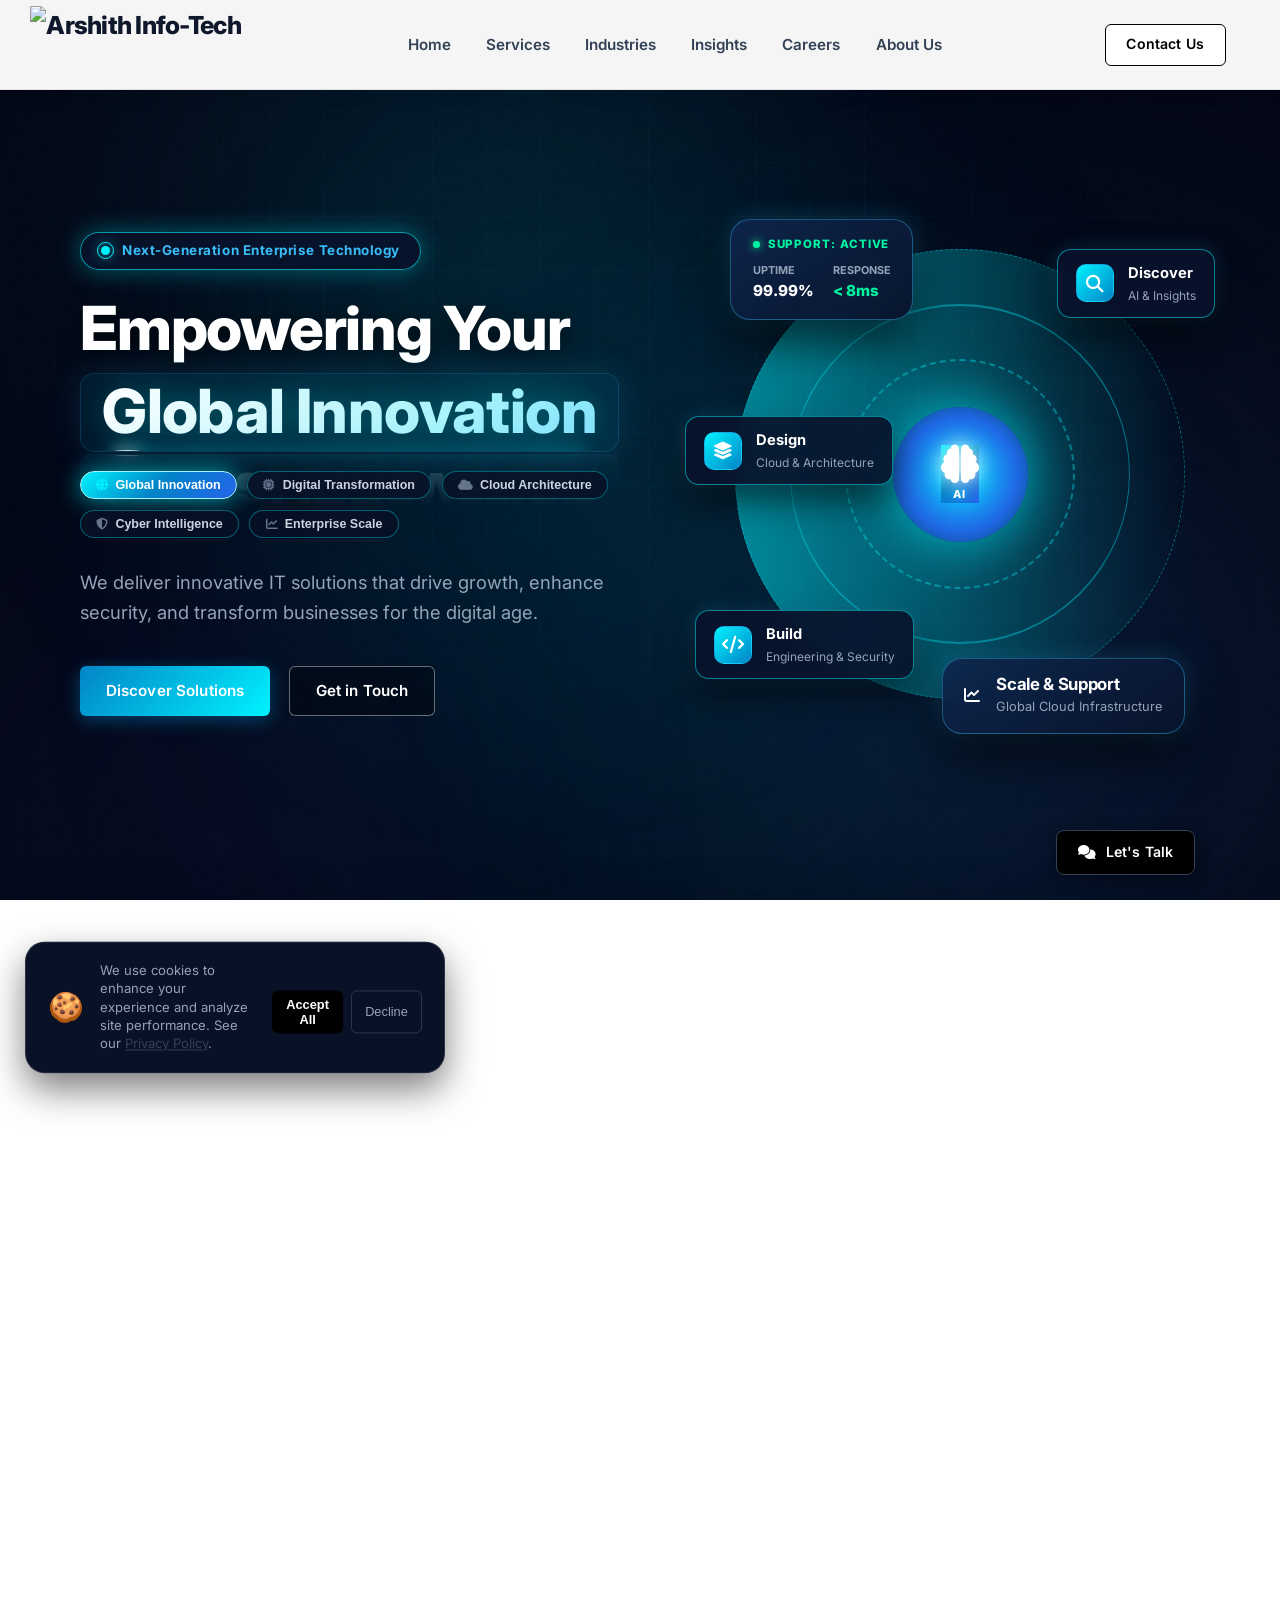
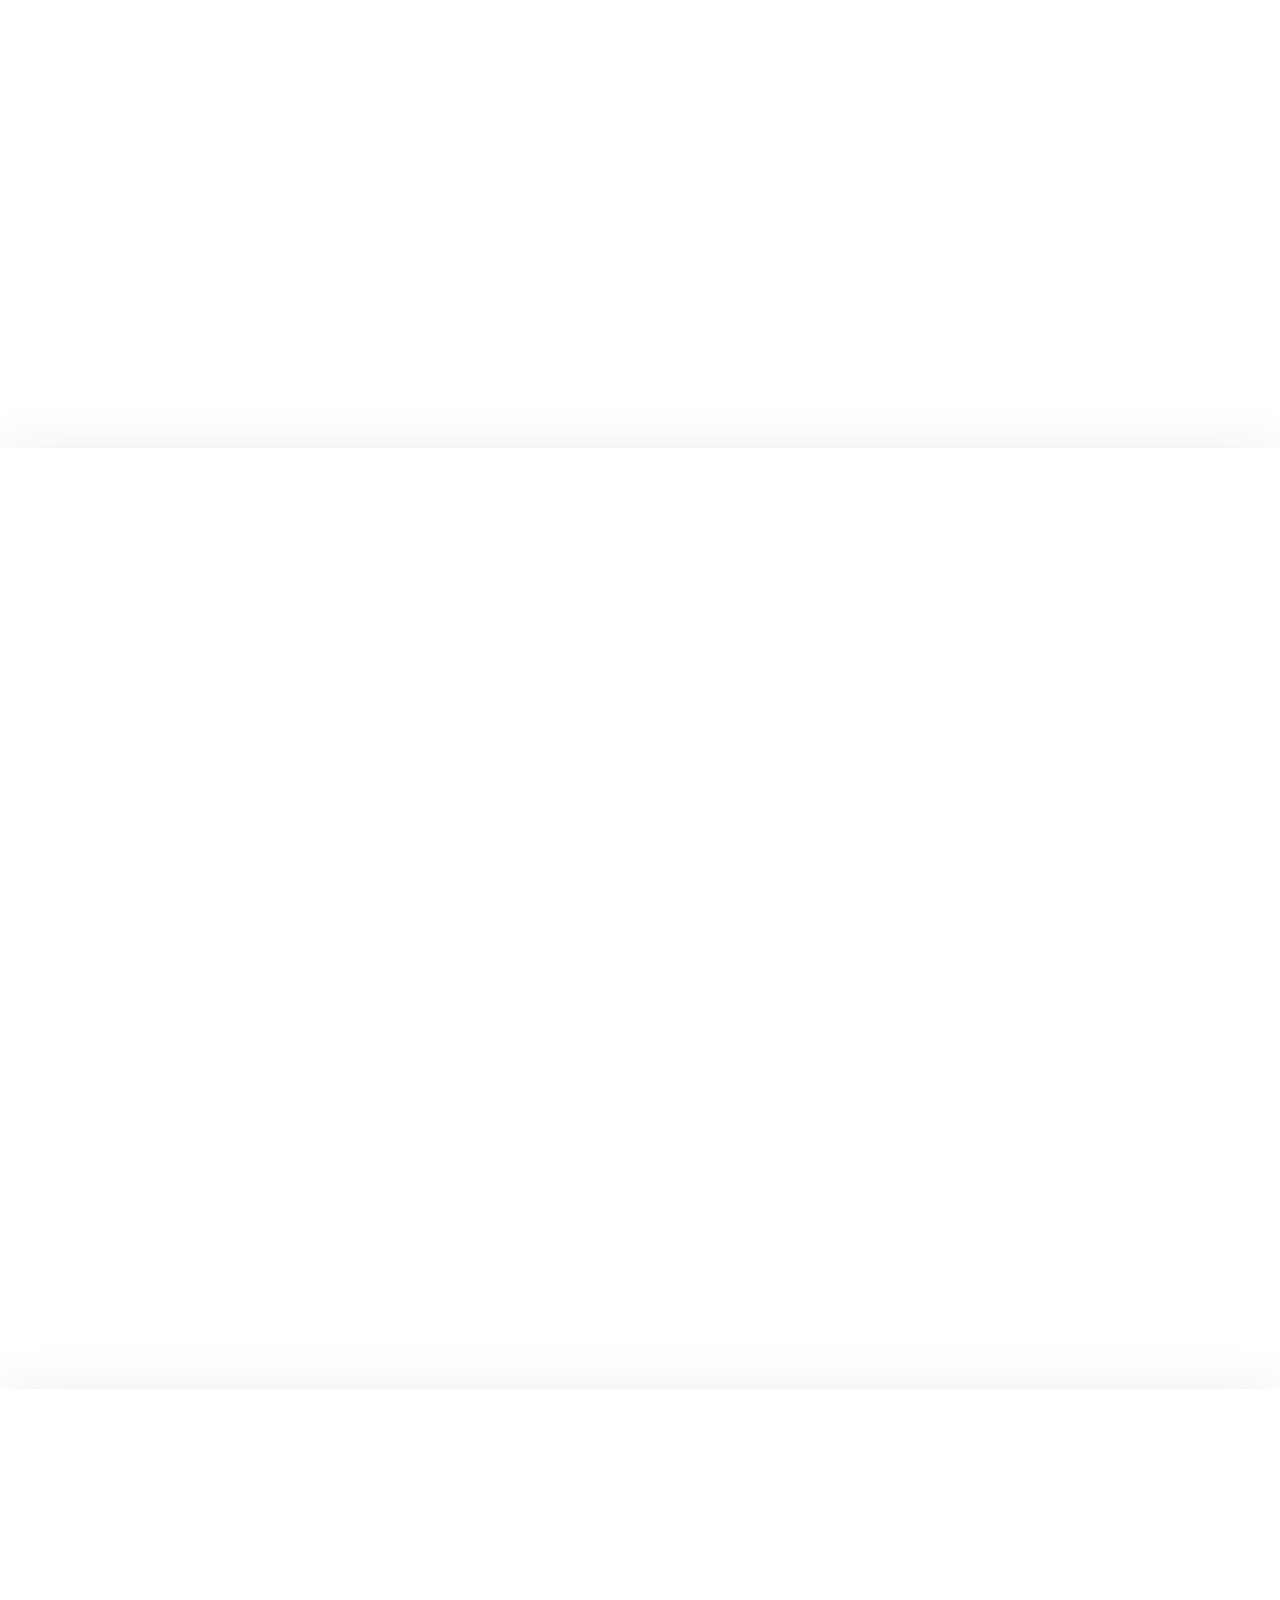
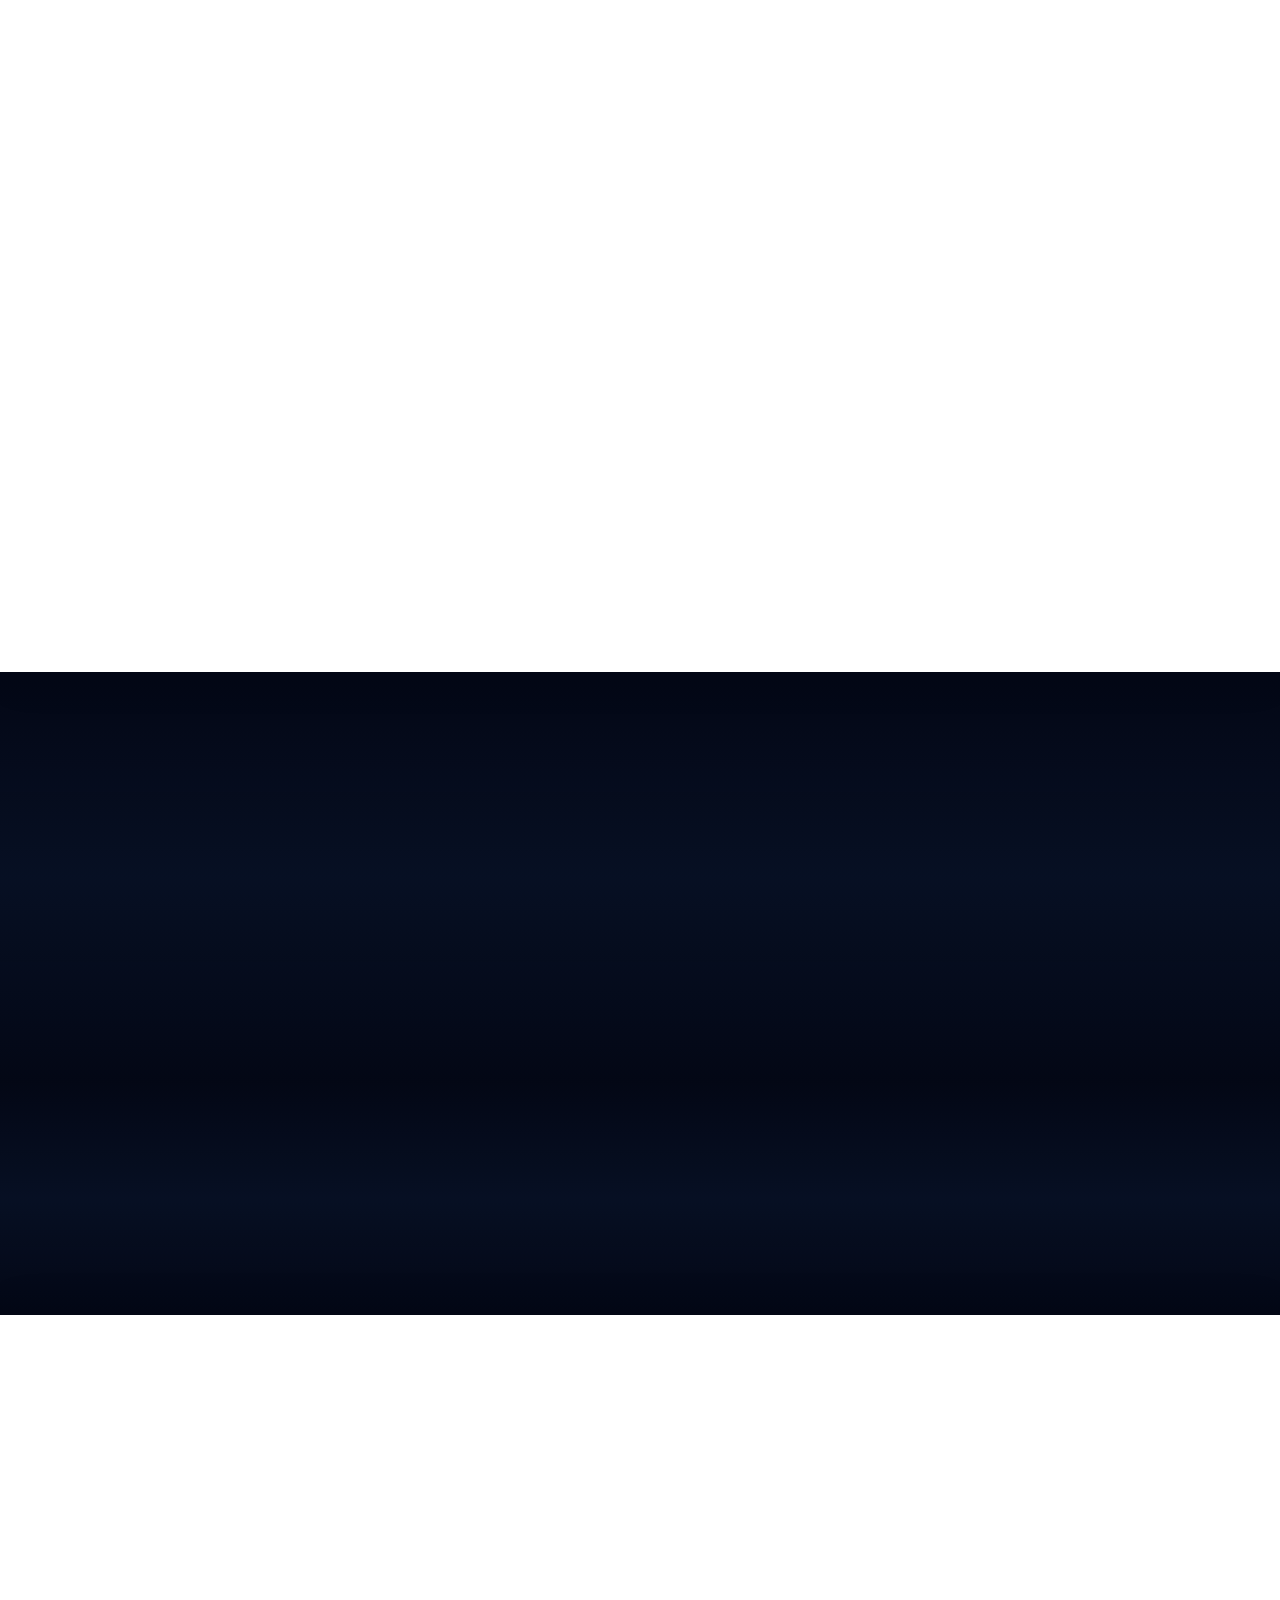
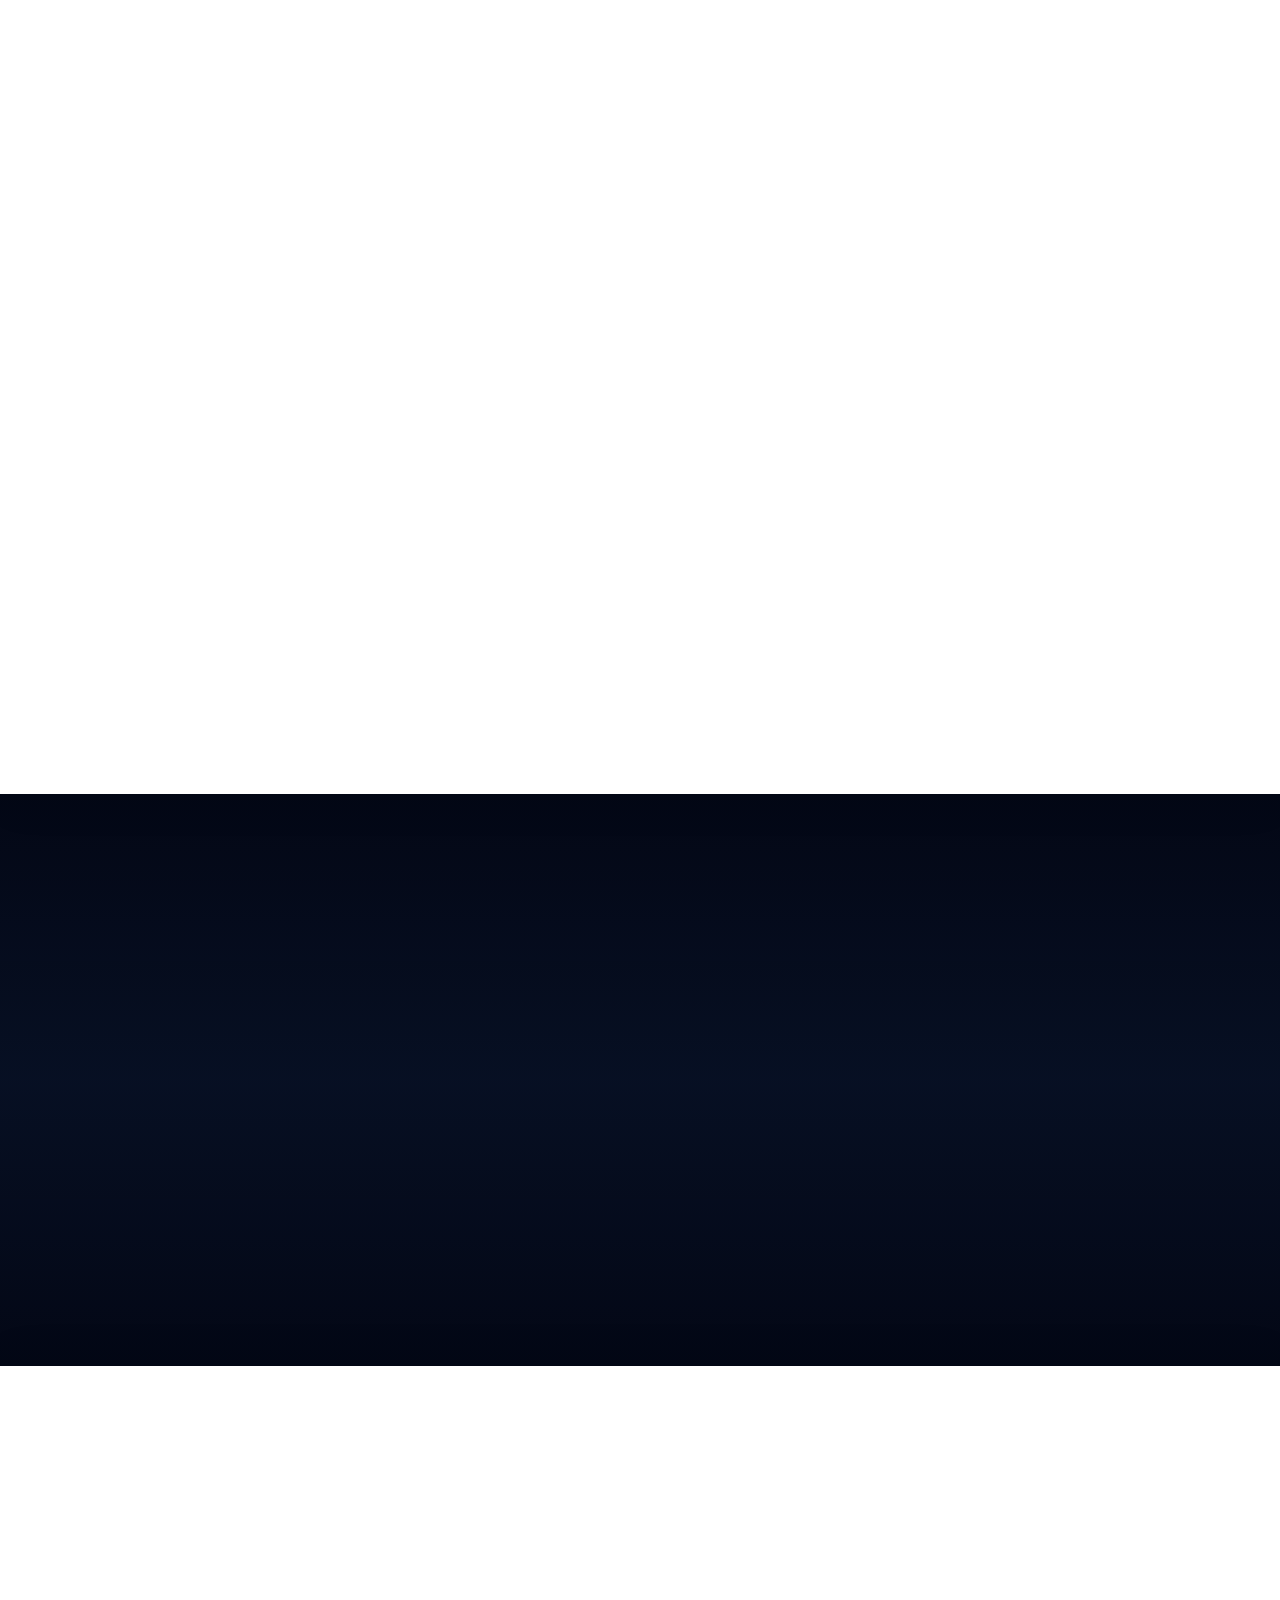
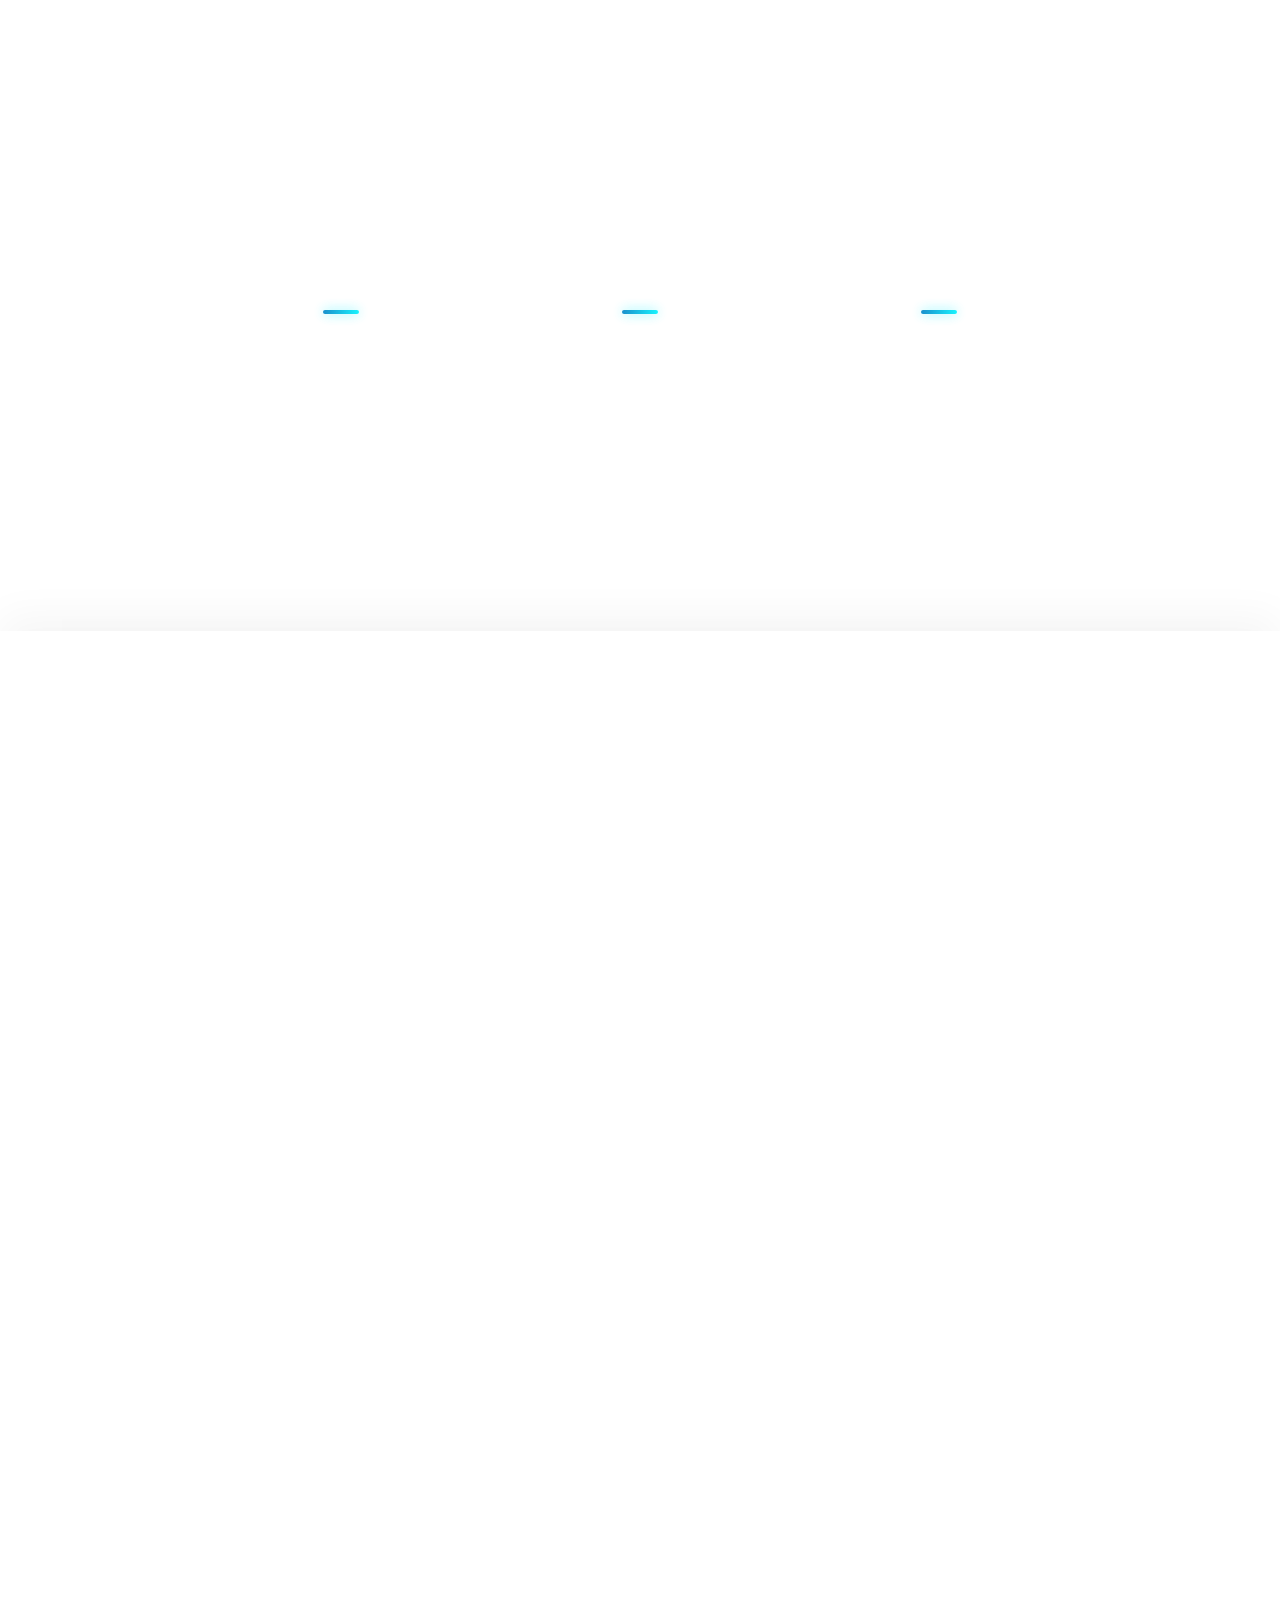
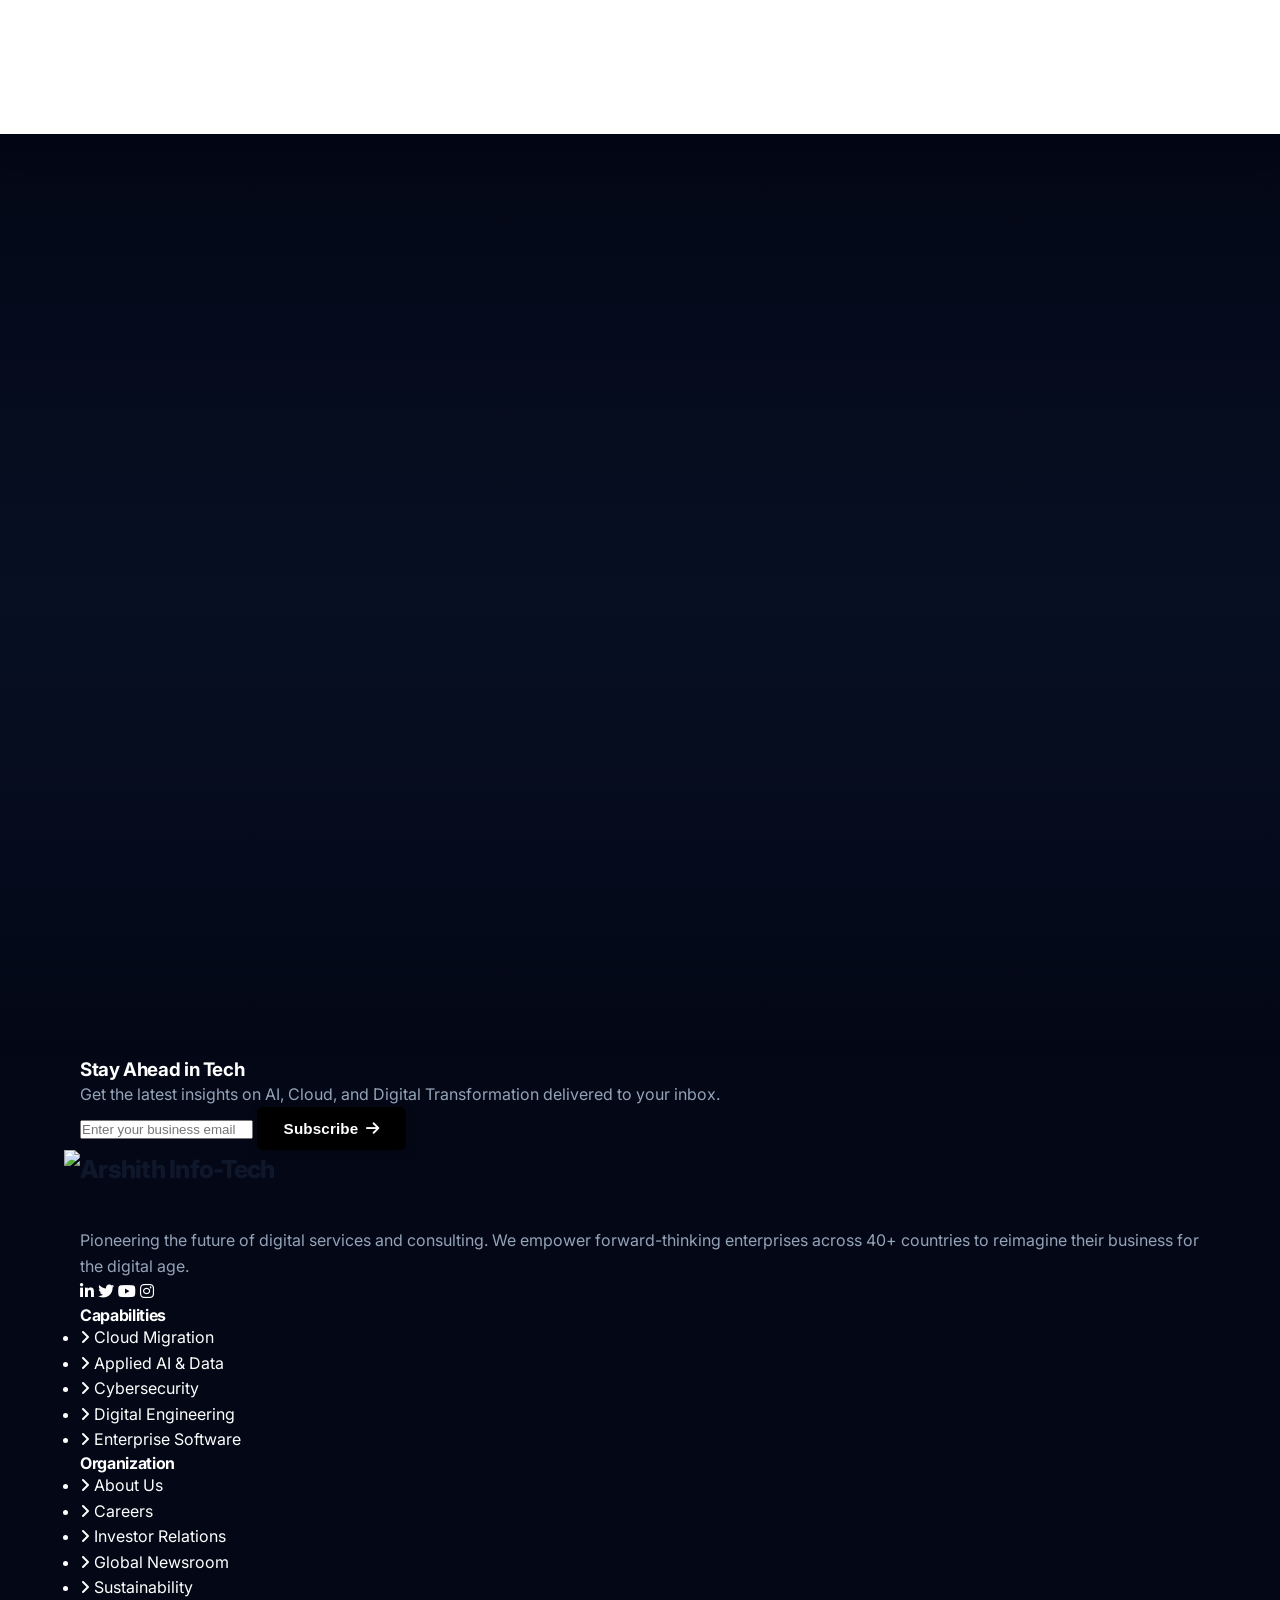
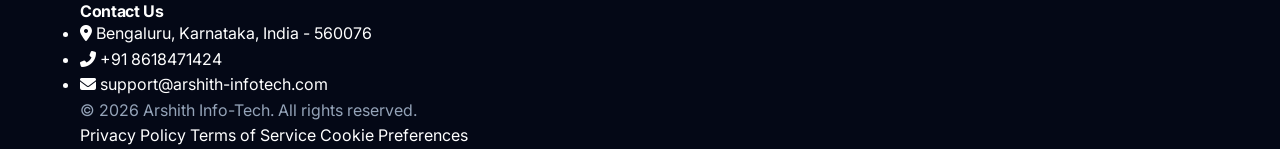
==== index.html @ db4c0b55 "Update progress and highlighted keywords font color to bold black" ====
<!DOCTYPE html>
<html lang="en">

<head>
  <meta charset="UTF-8">
  <meta name="viewport" content="width=device-width, initial-scale=1.0">
  <title>Info-tech | Empowering Digital Transformation</title>
  <!-- Google Fonts -->
  <link rel="preconnect" href="https://fonts.googleapis.com">
  <link rel="preconnect" href="https://fonts.gstatic.com" crossorigin>
  <link href="https://fonts.googleapis.com/css2?family=Inter:wght@300;400;500;600;700;800;900&family=Outfit:wght@300;400;500;600;700;800;900&family=Quicksand:wght@400;500;600;700&display=swap" rel="stylesheet">
  <!-- FontAwesome -->
  <link rel="stylesheet" href="https://cdnjs.cloudflare.com/ajax/libs/font-awesome/6.4.0/css/all.min.css">
  <!-- Custom CSS -->
  <link rel="stylesheet" href="css/style.css?v=20260904_highlight_black">
  <link rel="stylesheet" href="footer-premium.css?v=20260904_cards_noblue">
</head>

<body class="theme-page-cyber-blue page-home">

  <!-- Global Animated Background (Interactive Constellation Canvas + Ambient Aurora Glow) -->
  <div class="global-aurora-bg">
    <div class="aurora-orb aurora-orb-1"></div>
    <div class="aurora-orb aurora-orb-2"></div>
    <div class="aurora-orb aurora-orb-3"></div>
    <div class="aurora-orb aurora-orb-4"></div>
  </div>
  <canvas id="globalParticlesCanvas"></canvas>

  <!-- Navbar -->
  <nav class="navbar">
    <div class="container">
      <a href="index.html" class="logo">
        <img src="assets/images/logo-official.png" alt="Arshith Info-Tech" class="logo-img">
      </a>
      <ul class="nav-links">
        <div class="drawer-brand">
          <img src="assets/images/logo-official.png" alt="Arshith Info-Tech" class="logo-img">
        </div>
        <button class="drawer-close" aria-label="Close menu"><i class="fas fa-times"></i></button>
        <li><a href="index.html" class="active"><i class="fas fa-house"></i> Home</a></li>
        <li><a href="services.html"><i class="fas fa-laptop-code"></i> Services</a></li>
        <li><a href="industries.html"><i class="fas fa-layer-group"></i> Industries</a></li>
        <li><a href="insights.html"><i class="fas fa-newspaper"></i> Insights</a></li>
        <li><a href="careers.html"><i class="fas fa-briefcase"></i> Careers</a></li>
        <li><a href="about-infotech.html"><i class="fas fa-building"></i> About Us</a></li>
        <li class="drawer-cta-item"><a href="javascript:void(0)" class="btn btn-primary drawer-cta-btn" aria-haspopup="dialog"><i class="fas fa-paper-plane"></i> Contact Us</a></li>
      </ul>
      <a href="javascript:void(0)" class="btn btn-primary nav-cta" aria-haspopup="dialog">Contact Us</a>
      <div class="menu-toggle" aria-label="Open Navigation Menu">
        <i class="fas fa-bars"></i>
      </div>
    </div>
  </nav>

  <!-- Mobile Menu Overlay -->
  <div id="menuOverlay"></div>

  <!-- Hero Section -->
  <header class="hero">

    <div class="container">
      <div class="hero-content">
        <div class="hero-badge">
          <span class="pulse-dot"></span> Next-Generation Enterprise Technology
        </div>
        <h1 class="hero-title">
          <span class="hero-title-prefix">Empowering Your</span>
          <div class="hologram-text-container">
            <span class="hologram-scramble-text" id="hologramScramble">Global Innovation</span>
            <div class="hologram-energy-bar"></div>
          </div>
        </h1>

        <div class="hero-tech-pills">
          <button class="tech-pill active"><i class="fas fa-globe"></i> Global Innovation</button>
          <button class="tech-pill"><i class="fas fa-microchip"></i> Digital Transformation</button>
          <button class="tech-pill"><i class="fas fa-cloud"></i> Cloud Architecture</button>
          <button class="tech-pill"><i class="fas fa-shield-halved"></i> Cyber Intelligence</button>
          <button class="tech-pill"><i class="fas fa-chart-line"></i> Enterprise Scale</button>
        </div>

        <p class="hero-subtitle">We deliver innovative IT solutions that drive growth, enhance security, and transform
          businesses for the digital age.</p>
        <div class="hero-cta">
          <a href="#services" class="btn btn-primary">Discover Solutions</a>
          <a href="#contact" class="btn btn-outline">Get in Touch</a>
        </div>
      </div>

      <div class="hero-ai-visualizer">
        <div class="ai-core-hub">
          <!-- Concentric AI Radar Rings -->
          <div class="ai-ring ai-ring-outer"></div>
          <div class="ai-ring ai-ring-middle"></div>
          <div class="ai-ring ai-ring-inner"></div>
          <div class="ai-laser-scanner"></div>

          <!-- Central Glowing AI Nexus -->
          <div class="ai-nexus">
            <div class="nexus-glow"></div>
            <div class="nexus-core">
              <i class="fas fa-brain"></i>
              <span>AI</span>
            </div>
          </div>

          <!-- 1. Discover Node (replaces Generative AI) -->
          <div class="ai-orbit-node node-1">
            <div class="orbit-icon"><i class="fas fa-search"></i></div>
            <div class="orbit-info">
              <strong>Discover</strong>
              <small>AI &amp; Insights</small>
            </div>
          </div>

          <!-- 2. Design Node (replaces Cyber Shield) -->
          <div class="ai-orbit-node node-2">
            <div class="orbit-icon"><i class="fas fa-layer-group"></i></div>
            <div class="orbit-info">
              <strong>Design</strong>
              <small>Cloud &amp; Architecture</small>
            </div>
          </div>

          <!-- 3. Build Node (replaces Cloud Mesh) -->
          <div class="ai-orbit-node node-3">
            <div class="orbit-icon"><i class="fas fa-code"></i></div>
            <div class="orbit-info">
              <strong>Build</strong>
              <small>Engineering &amp; Security</small>
            </div>
          </div>

          <!-- 4. Support Live Telemetry Card -->
          <div class="floating-ai-card live-status-card">
            <div class="live-indicator">
              <span class="live-dot"></span>
              <span class="live-text">SUPPORT: ACTIVE</span>
            </div>
            <div class="live-stats">
              <div class="stat-mini">
                <span>UPTIME</span>
                <strong>99.99%</strong>
              </div>
              <div class="stat-mini">
                <span>RESPONSE</span>
                <strong style="color: #00f5a0;">&lt; 8ms</strong>
              </div>
            </div>
          </div>

          <!-- 5. Scale & Support Card (replaces 40+ Global Nodes) -->
          <div class="floating-ai-card live-node-card">
            <div class="floating-icon">
              <i class="fas fa-chart-line"></i>
            </div>
            <div>
              <h4>Scale &amp; Support</h4>
              <p>Global Cloud Infrastructure</p>
            </div>
          </div>

        </div>
      </div>
    </div>
  </header>

  <!-- Who We Are Section -->
  <section id="about" class="section-padding">
    <div class="container">
      <div class="about-grid">
        <div class="about-content reveal-left">
          <div class="who-we-are-badge">WHO WE ARE</div>
          <h2 class="about-hero-title">Supercharging <div class="hologram-text-container"><span class="hologram-scramble-text">Progress</span><div class="hologram-energy-bar"></div></div></h2>
          <p class="about-hero-desc">At <strong>Arshith Info-Tech</strong>, we turn technology into meaningful business outcomes. We help organizations modernize their operations, strengthen digital capabilities, and build secure, scalable solutions for a rapidly changing world. Through <strong>AI</strong>, <strong>cloud</strong>, <strong>cybersecurity</strong>, <strong>digital engineering</strong>, and <strong>enterprise technologies</strong>, we help our clients move from ideas to impact with confidence.</p>

          <div class="about-features-stack">
            <div class="about-feature-item">
              <div class="about-feature-icon">
                <svg width="22" height="22" viewBox="0 0 24 24" fill="none" stroke="currentColor" stroke-width="2"
                  stroke-linecap="round" stroke-linejoin="round">
                  <path d="M9 18h6" />
                  <path d="M10 22h4" />
                  <path
                    d="M15.09 14c.18-.98.65-1.74 1.41-2.5A4.65 4.65 0 0 0 18 8 6 6 0 0 0 6 8c0 1 .23 2.23 1.5 3.5A4.61 4.61 0 0 1 8.91 14" />
                  <line x1="12" y1="2" x2="12" y2="3" />
                  <line x1="4.22" y1="4.22" x2="4.93" y2="4.93" />
                  <line x1="19.78" y1="4.22" x2="19.07" y2="4.93" />
                </svg>
              </div>
              <div class="about-feature-details">
                <h4>Innovation &amp; Technology</h4>
                <p>Building smarter solutions with <strong style="color: #000000; font-weight: 700;">AI</strong>, <strong style="color: #000000; font-weight: 700;">cloud</strong>, and emerging technologies.</p>
              </div>
            </div>

            <div class="about-feature-item">
              <div class="about-feature-icon">
                <svg width="22" height="22" viewBox="0 0 24 24" fill="none" stroke="currentColor" stroke-width="2"
                  stroke-linecap="round" stroke-linejoin="round">
                  <path d="M19 21v-2a4 4 0 0 0-4-4H9a4 4 0 0 0-4 4v2" />
                  <circle cx="12" cy="7" r="4" />
                </svg>
              </div>
              <div class="about-feature-details">
                <h4>Business-Focused Solutions</h4>
                <p>Delivering practical technology solutions designed around real <strong style="color: #000000; font-weight: 700;">business needs</strong>.</p>
              </div>
            </div>

            <div class="about-feature-item">
              <div class="about-feature-icon">
                <svg width="22" height="22" viewBox="0 0 24 24" fill="none" stroke="currentColor" stroke-width="2"
                  stroke-linecap="round" stroke-linejoin="round">
                  <circle cx="12" cy="12" r="10" />
                  <line x1="2" y1="12" x2="22" y2="12" />
                  <path
                    d="M12 2a15.3 15.3 0 0 1 4 10 15.3 15.3 0 0 1-4 10 15.3 15.3 0 0 1-4-10 15.3 15.3 0 0 1 4-10z" />
                </svg>
              </div>
              <div class="about-feature-details">
                <h4>Secure &amp; Scalable</h4>
                <p>Creating <strong style="color: #000000; font-weight: 700;">reliable</strong>, <strong style="color: #000000; font-weight: 700;">secure</strong>, and <strong style="color: #000000; font-weight: 700;">scalable</strong> digital solutions that grow with your business.</p>
              </div>
            </div>
          </div>


          <a href="about-infotech.html" class="about-cta-button">
            Learn More About Us <svg width="16" height="16" viewBox="0 0 24 24" fill="none" stroke="currentColor" stroke-width="2.5" stroke-linecap="round" stroke-linejoin="round" style="display:inline-block; vertical-align:middle; margin-left:6px;"><line x1="5" y1="12" x2="19" y2="12"></line><polyline points="12 5 19 12 12 19"></polyline></svg>
          </a>
        </div>

        <div class="about-image-column reveal-right">
          <div class="about-showcase-frame">
            <img src="assets/images/hero-office.png" alt="InfoTech Innovation Center - Supercharging Progress"
              class="about-showcase-image">
            <div class="about-trust-card">
              <div class="about-trust-icon">
                <svg width="32" height="32" viewBox="0 0 24 24" fill="none" stroke="#60a5fa" stroke-width="1.8"
                  stroke-linecap="round" stroke-linejoin="round">
                  <path d="M6 22V4a2 2 0 0 1 2-2h8a2 2 0 0 1 2 2v18Z" />
                  <path d="M6 12H4a2 2 0 0 0-2 2v8h4" />
                  <path d="M18 9h2a2 2 0 0 1 2 2v11h-4" />
                  <path d="M10 6h4" />
                  <path d="M10 10h4" />
                  <path d="M10 14h4" />
                  <path d="M10 18h4" />
                </svg>
              </div>
              <div class="about-trust-text">
                Building the future with technology and trust
              </div>
            </div>
          </div>
        </div>
      </div>
    </div>
  </section>

  <!-- Services Section -->
  <section id="services" class="section-padding bg-alt">
    <div class="container">
      <div class="text-center reveal-up capabilities-heading-wrap">
        <h2 class="section-title capabilities-heading-animated">
          Our <span class="capabilities-accent-reflect">Core Capabilities</span>
        </h2>
        <p class="section-subtitle">Comprehensive technology solutions tailored to your unique business challenges.</p>
      </div>
      <div class="services-grid">
        <!-- Card 1: Digital Transformation -->
        <div class="service-card reveal-scale delay-100" data-modal="digital-transformation">
          <div class="service-card-bg" style="background-image: url('assets/images/realtime-digital-transformation.jpg');"></div>
          <div class="service-card-overlay"></div>
          <div class="service-card-content">
            <div class="service-card-header">
              <div class="service-icon-wrap">
                <i class="fas fa-laptop-code service-icon"></i>
              </div>
              <div class="service-title-col">
                <span class="service-badge-tag"><i class="fas fa-microchip"></i> Modernize</span>
                <h3>Digital Transformation</h3>
              </div>
              <div class="service-slide-cue">
                <i class="fas fa-arrow-up"></i>
              </div>
            </div>
            <div class="service-card-body">
              <div class="service-divider"></div>
              <p>Transforming traditional business processes into connected digital experiences using modern technology, intelligent automation, and data-driven solutions.</p>
              <ul class="service-matter-points">
                <li><i class="fas fa-circle-check"></i> Legacy System Modernization</li>
                <li><i class="fas fa-circle-check"></i> Business Process Automation</li>
                <li><i class="fas fa-circle-check"></i> Digital Experience Transformation</li>
              </ul>
              <div class="service-footer">
                <span class="card-learn">Explore Capabilities <i class="fas fa-arrow-right"></i></span>
              </div>
            </div>
          </div>
        </div>

        <!-- Card 2: Cloud Computing -->
        <div class="service-card reveal-scale delay-200" data-modal="cloud-computing">
          <div class="service-card-bg" style="background-image: url('assets/images/realtime-cloud-computing.jpg');"></div>
          <div class="service-card-overlay"></div>
          <div class="service-card-content">
            <div class="service-card-header">
              <div class="service-icon-wrap">
                <i class="fas fa-cloud service-icon"></i>
              </div>
              <div class="service-title-col">
                <span class="service-badge-tag"><i class="fas fa-cloud-arrow-up"></i> Cloud Native</span>
                <h3>Cloud Computing</h3>
              </div>
              <div class="service-slide-cue">
                <i class="fas fa-arrow-up"></i>
              </div>
            </div>
            <div class="service-card-body">
              <div class="service-divider"></div>
              <p>Designing secure and scalable cloud environments that improve flexibility, performance, availability, and operational efficiency.</p>
              <ul class="service-matter-points">
                <li><i class="fas fa-circle-check"></i> Cloud Migration & Modernization</li>
                <li><i class="fas fa-circle-check"></i> Cloud Infrastructure</li>
                <li><i class="fas fa-circle-check"></i> Cloud Security & Management</li>
              </ul>
              <div class="service-footer">
                <span class="card-learn">Explore Capabilities <i class="fas fa-arrow-right"></i></span>
              </div>
            </div>
          </div>
        </div>

        <!-- Card 3: Engineering & R&D -->
        <div class="service-card reveal-scale delay-300" data-modal="engineering-rd">
          <div class="service-card-bg" style="background-image: url('assets/images/realtime-engineering-rd.jpg');"></div>
          <div class="service-card-overlay"></div>
          <div class="service-card-content">
            <div class="service-card-header">
              <div class="service-icon-wrap">
                <i class="fas fa-cogs service-icon"></i>
              </div>
              <div class="service-title-col">
                <span class="service-badge-tag"><i class="fas fa-code-branch"></i> Innovation</span>
                <h3>Engineering & R&D</h3>
              </div>
              <div class="service-slide-cue">
                <i class="fas fa-arrow-up"></i>
              </div>
            </div>
            <div class="service-card-body">
              <div class="service-divider"></div>
              <p>Turning complex ideas into reliable technology products through engineering expertise, research, prototyping, and continuous innovation.</p>
              <ul class="service-matter-points">
                <li><i class="fas fa-circle-check"></i> Product Engineering</li>
                <li><i class="fas fa-circle-check"></i> Research & Innovation</li>
                <li><i class="fas fa-circle-check"></i> Prototyping & Development</li>
              </ul>
              <div class="service-footer">
                <span class="card-learn">Explore Capabilities <i class="fas fa-arrow-right"></i></span>
              </div>
            </div>
          </div>
        </div>

        <!-- Card 4: AI & Intelligent Solutions -->
        <div class="service-card reveal-scale delay-400" data-modal="ai-intelligent-solutions">
          <div class="service-card-bg" style="background-image: url('assets/images/realtime-ai-solutions.jpg');"></div>
          <div class="service-card-overlay"></div>
          <div class="service-card-content">
            <div class="service-card-header">
              <div class="service-icon-wrap">
                <i class="fas fa-brain service-icon"></i>
              </div>
              <div class="service-title-col">
                <span class="service-badge-tag"><i class="fas fa-robot"></i> Applied AI</span>
                <h3>AI & Intelligent Solutions</h3>
              </div>
              <div class="service-slide-cue">
                <i class="fas fa-arrow-up"></i>
              </div>
            </div>
            <div class="service-card-body">
              <div class="service-divider"></div>
              <p>Harnessing artificial intelligence and machine learning to automate repetitive work, generate insights, and support smarter business decisions.</p>
              <ul class="service-matter-points">
                <li><i class="fas fa-circle-check"></i> AI & Machine Learning</li>
                <li><i class="fas fa-circle-check"></i> Intelligent Automation</li>
                <li><i class="fas fa-circle-check"></i> Predictive Analytics</li>
              </ul>
              <div class="service-footer">
                <span class="card-learn">Explore Capabilities <i class="fas fa-arrow-right"></i></span>
              </div>
            </div>
          </div>
        </div>

        <!-- Card 5: Cybersecurity -->
        <div class="service-card reveal-scale delay-500" data-modal="cybersecurity">
          <div class="service-card-bg" style="background-image: url('assets/images/realtime-cybersecurity.jpg');"></div>
          <div class="service-card-overlay"></div>
          <div class="service-card-content">
            <div class="service-card-header">
              <div class="service-icon-wrap">
                <i class="fas fa-shield-halved service-icon"></i>
              </div>
              <div class="service-title-col">
                <span class="service-badge-tag"><i class="fas fa-shield-halved"></i> 24/7 SecOps</span>
                <h3>Cybersecurity</h3>
              </div>
              <div class="service-slide-cue">
                <i class="fas fa-arrow-up"></i>
              </div>
            </div>
            <div class="service-card-body">
              <div class="service-divider"></div>
              <p>Strengthening digital environments with proactive security practices that protect applications, infrastructure, systems, and business data.</p>
              <ul class="service-matter-points">
                <li><i class="fas fa-circle-check"></i> Threat Detection & Monitoring</li>
                <li><i class="fas fa-circle-check"></i> Application & Data Security</li>
                <li><i class="fas fa-circle-check"></i> Security Assessment</li>
              </ul>
              <div class="service-footer">
                <span class="card-learn">Explore Capabilities <i class="fas fa-arrow-right"></i></span>
              </div>
            </div>
          </div>
        </div>
      </div>
    </div>
  </section>

  <!-- Industries Section -->
  <section id="industries" class="section-padding">
    <div class="container">
      <div class="text-center reveal-up">
        <h4 class="section-badge">Industries We Serve</h4>
        <h2 class="section-title">Domain Expertise</h2>
        <p class="section-subtitle">Delivering tailored technology solutions across major global industries.</p>
      </div>
      <div class="industries-grid">
        <!-- Card 1: Financial Services -->
        <div class="industry-card reveal-up delay-100" data-industry="finance">
          <div class="industry-card-img" style="background-image: url('assets/images/financial-district.jpg');"></div>
          <div class="industry-slide-panel">
            <div class="panel-header">
              <div class="panel-tag-row">
                <span class="industry-tag"><i class="fas fa-landmark"></i> Banking &amp; FinTech</span>
                <span class="slide-indicator"><i class="fas fa-arrow-up"></i></span>
              </div>
              <h3 class="industry-title">Financial Services</h3>
            </div>
            <div class="panel-body">
              <div class="panel-divider"></div>
              <p class="industry-desc">Modernizing financial operations with secure digital platforms, intelligent risk management, and technology-driven banking experiences.</p>
              <ul class="matter-points">
                <li class="matter-point"><i class="fas fa-circle-check"></i> Digital Banking Modernization</li>
                <li class="matter-point"><i class="fas fa-circle-check"></i> AI-Powered Risk &amp; Fraud Detection</li>
                <li class="matter-point"><i class="fas fa-circle-check"></i> Secure Payment &amp; Transaction Solutions</li>
              </ul>
              <div class="panel-footer">
                <a href="#contact" class="btn-industry-explore" data-domain-trigger="finance">
                  <span>Explore Solutions</span>
                  <i class="fas fa-arrow-right"></i>
                </a>
              </div>
            </div>
          </div>
        </div>

        <!-- Card 2: Healthcare -->
        <div class="industry-card reveal-up delay-200" data-industry="healthcare">
          <div class="industry-card-img" style="background-image: url('assets/images/healthcare.png');"></div>
          <div class="industry-slide-panel">
            <div class="panel-header">
              <div class="panel-tag-row">
                <span class="industry-tag"><i class="fas fa-heart-pulse"></i> Digital Health</span>
                <span class="slide-indicator"><i class="fas fa-arrow-up"></i></span>
              </div>
              <h3 class="industry-title">Healthcare</h3>
            </div>
            <div class="panel-body">
              <div class="panel-divider"></div>
              <p class="industry-desc">Enabling connected healthcare experiences through secure digital platforms, intelligent data solutions, and technology-enabled patient services.</p>
              <ul class="matter-points">
                <li class="matter-point"><i class="fas fa-circle-check"></i> Digital Healthcare Platforms</li>
                <li class="matter-point"><i class="fas fa-circle-check"></i> Healthcare Data &amp; Analytics</li>
                <li class="matter-point"><i class="fas fa-circle-check"></i> Connected Patient Experiences</li>
              </ul>
              <div class="panel-footer">
                <a href="#contact" class="btn-industry-explore" data-domain-trigger="healthcare">
                  <span>Explore Solutions</span>
                  <i class="fas fa-arrow-right"></i>
                </a>
              </div>
            </div>
          </div>
        </div>

        <!-- Card 3: Manufacturing -->
        <div class="industry-card reveal-up delay-300" data-industry="manufacturing">
          <div class="industry-card-img" style="background-image: url('assets/images/manufacturing.png');"></div>
          <div class="industry-slide-panel">
            <div class="panel-header">
              <div class="panel-tag-row">
                <span class="industry-tag"><i class="fas fa-industry"></i> Industry 4.0</span>
                <span class="slide-indicator"><i class="fas fa-arrow-up"></i></span>
              </div>
              <h3 class="industry-title">Manufacturing</h3>
            </div>
            <div class="panel-body">
              <div class="panel-divider"></div>
              <p class="industry-desc">Connecting industrial operations with automation, intelligent systems, and real-time insights to create smarter and more efficient manufacturing environments.</p>
              <ul class="matter-points">
                <li class="matter-point"><i class="fas fa-circle-check"></i> Smart Factory Solutions</li>
                <li class="matter-point"><i class="fas fa-circle-check"></i> Industrial Automation</li>
                <li class="matter-point"><i class="fas fa-circle-check"></i> Real-Time Operations &amp; Analytics</li>
              </ul>
              <div class="panel-footer">
                <a href="#contact" class="btn-industry-explore" data-domain-trigger="manufacturing">
                  <span>Explore Solutions</span>
                  <i class="fas fa-arrow-right"></i>
                </a>
              </div>
            </div>
          </div>
        </div>

        <!-- Card 4: Retail & CPG -->
        <div class="industry-card reveal-up delay-400" data-industry="retail">
          <div class="industry-card-img" style="background-image: url('https://images.unsplash.com/photo-1441986300917-64674bd600d8?auto=format&fit=crop&q=80&w=800');"></div>
          <div class="industry-slide-panel">
            <div class="panel-header">
              <div class="panel-tag-row">
                <span class="industry-tag"><i class="fas fa-bag-shopping"></i> Commerce &amp; CPG</span>
                <span class="slide-indicator"><i class="fas fa-arrow-up"></i></span>
              </div>
              <h3 class="industry-title">Retail &amp; CPG</h3>
            </div>
            <div class="panel-body">
              <div class="panel-divider"></div>
              <p class="industry-desc">Creating connected retail experiences and intelligent commerce solutions that help brands understand customers, optimize operations, and grow digitally.</p>
              <ul class="matter-points">
                <li class="matter-point"><i class="fas fa-circle-check"></i> Omnichannel Commerce</li>
                <li class="matter-point"><i class="fas fa-circle-check"></i> Customer Experience Solutions</li>
                <li class="matter-point"><i class="fas fa-circle-check"></i> Retail Analytics &amp; Optimization</li>
              </ul>
              <div class="panel-footer">
                <a href="#contact" class="btn-industry-explore" data-domain-trigger="retail">
                  <span>Explore Solutions</span>
                  <i class="fas fa-arrow-right"></i>
                </a>
              </div>
            </div>
          </div>
        </div>
      </div>
    </div>
  </section>

  <!-- Careers Section -->
  <section id="careers" class="careers-section">
    <div class="container reveal-scale">
      <div class="careers-content text-center">
        <h2>Find Your Spark</h2>
        <p>Join a global network of innovators, creators, and problem solvers. Build a career that supercharges your
          potential and shapes the future of technology.</p>
        <a href="#contact" class="btn btn-primary mt-4">Explore Opportunities</a>
      </div>
    </div>
  </section>

  <!-- Stats/Impact Section -->
  <section id="stats" class="stats">
    <div class="container reveal-up">
      <div class="stat-item">
        <h4 class="counter" data-target="8">0</h4>
        <p>Years of Excellence</p>
      </div>
      <div class="stat-item">
        <h4><span class="counter" data-target="20">0</span>+</h4>
        <p>Global Clients</p>
      </div>
      <div class="stat-item">
        <h4><span class="counter" data-target="100">0</span>+</h4>
        <p>IT Professionals</p>
      </div>
      <!-- <div class="stat-item">
        <h4 class="counter" data-target="40">0</h4>
        <p>Countries Operated</p>
      </div> -->
    </div>
  </section>

  <!-- Why Info-tech Section -->
  <section id="why-us" class="section-padding">
    <div class="container">
      <div class="text-center reveal-up">
        <h4 class="section-badge">Why Choose Us</h4>
        <h2 class="section-title">What Sets Info-tech Apart</h2>
        <p class="section-subtitle">We don't just deliver technology — we deliver outcomes that transform how businesses
          compete and grow.</p>
      </div>
      <div class="why-grid">
        <div class="why-card reveal-up delay-100">
          <div class="why-icon"><i class="fas fa-rocket"></i></div>
          <h3>Outcome-First Approach</h3>
          <p>We focus on measurable business outcomes, designing every solution around the goals, priorities, and long-term success of our clients.</p>
        </div>
        <div class="why-card reveal-up delay-200">
          <div class="why-icon"><i class="fas fa-users"></i></div>
          <h3>Dedicated Expert Teams</h3>
          <p>Our skilled professionals bring specialized technical and industry knowledge to every project, ensuring focused execution and high-quality results.</p>
        </div>
        <div class="why-card reveal-up delay-300">
          <div class="why-icon"><i class="fas fa-lock"></i></div>
          <h3>Security by Design</h3>
          <p>Security is built into every stage of our solutions, from architecture and development to deployment, helping protect systems and business data.</p>
        </div>
        <div class="why-card reveal-up delay-400">
          <div class="why-icon"><i class="fas fa-sync-alt"></i></div>
          <h3>Agile Delivery</h3>
          <p>We use flexible development practices to deliver solutions faster, adapt to changing requirements, and continuously improve through client feedback.</p>
        </div>
        <div class="why-card reveal-up delay-500">
          <div class="why-icon"><i class="fas fa-headset"></i></div>
          <h3>24/7 Support</h3>
          <p>Our support team helps keep critical systems reliable and available with continuous monitoring, proactive assistance, and timely issue resolution.</p>
        </div>
        <div class="why-card reveal-up delay-600">
          <div class="why-icon"><i class="fas fa-leaf"></i></div>
          <h3>Sustainable Tech</h3>
          <p>We build efficient technology solutions that balance performance and scalability with responsible use of resources and sustainable digital practices.</p>
        </div>
      </div>
    </div>
  </section>

  <!-- Technology Stack Section -->
  <section id="tech-stack" class="section-padding bg-alt">
    <div class="container">
      <div class="text-center reveal-up">
        <h4 class="section-badge">Our Technology Stack</h4>
        <h2 class="section-title">Powered by Industry-Leading Tools</h2>
        <p class="section-subtitle">We leverage the world's most trusted platforms and frameworks to build solutions
          that scale.</p>
      </div>
      <div class="tech-grid reveal-up delay-100">
        <div class="tech-badge"><i class="fab fa-aws"></i><span>AWS</span></div>
        <div class="tech-badge"><i class="fab fa-microsoft"></i><span>Azure</span></div>
        <div class="tech-badge"><i class="fab fa-google"></i><span>Google Cloud</span></div>
        <div class="tech-badge"><i class="fab fa-docker"></i><span>Docker</span></div>
        <div class="tech-badge"><i class="fas fa-dharmachakra"></i><span>Kubernetes</span></div>
        <div class="tech-badge"><i class="fab fa-react"></i><span>React</span></div>
        <div class="tech-badge"><i class="fab fa-node-js"></i><span>Node.js</span></div>
        <div class="tech-badge"><i class="fab fa-python"></i><span>Python</span></div>
        <div class="tech-badge"><i class="fas fa-database"></i><span>PostgreSQL</span></div>
        <div class="tech-badge"><i class="fab fa-git-alt"></i><span>DevOps & CI/CD</span></div>
      </div>
    </div>
  </section>

  <!-- How We Work Section -->
  <section id="process" class="section-padding">
    <div class="container">
      <div class="text-center reveal-up">
        <h4 class="section-badge">Our Process</h4>
        <h2 class="section-title">How We Work</h2>
        <p class="section-subtitle">A structured, transparent engagement model designed to deliver results at every
          stage.</p>
      </div>
      <div class="process-steps">
        <div class="process-step reveal-up delay-100">
          <div class="step-num">01</div>
          <h3>Discover</h3>
          <p>Understand your business goals, challenges, users, and technical requirements through focused discussions and collaborative analysis.</p>
        </div>
        <div class="process-connector"></div>
        <div class="process-step reveal-up delay-200">
          <div class="step-num">02</div>
          <h3>Design</h3>
          <p>Translate business requirements into a clear solution blueprint, selecting the right technologies, architecture, and user experience for your needs.</p>
        </div>
        <div class="process-connector"></div>
        <div class="process-step reveal-up delay-300">
          <div class="step-num">03</div>
          <h3>Build</h3>
          <p>Develop and integrate the solution through an agile approach, with continuous testing, collaboration, and regular progress updates.</p>
        </div>
        <div class="process-connector"></div>
        <div class="process-step reveal-up delay-400">
          <div class="step-num">04</div>
          <h3>Scale &amp; Support</h3>
          <p>Launch with confidence and continuously improve your solution through monitoring, optimization, maintenance, and ongoing technical support.</p>
        </div>
      </div>
    </div>
  </section>

  <!-- Insights Section -->
  <section id="insights" class="section-padding bg-alt">
    <div class="container">
      <div class="text-center reveal-up">
        <h2 class="section-title">Latest Insights</h2>
        <p class="section-subtitle">Thought leadership, industry analysis, and expert perspectives from our team.</p>
      </div>
      <div class="insights-grid">
        <!-- Card 1: Artificial Intelligence -->
        <div class="insight-card reveal-up delay-100">
          <div class="insight-img-wrap">
            <div class="insight-img"
              style="background-image: url('https://images.unsplash.com/photo-1677442136019-21780ecad995?auto=format&fit=crop&q=80&w=800');">
            </div>
          </div>
          <div class="insight-content">
            <span class="insight-meta">Artificial Intelligence • August 12, 2026</span>
            <h3>How AI Is Transforming Enterprise Operations</h3>
            <p>Discover how organizations are using artificial intelligence to automate workflows, improve decision-making, enhance customer experiences, and create new opportunities for business growth.</p>
            <div class="insight-author">
              <div class="author-avatar"><i class="fas fa-brain"></i></div>
              <div><strong>Arshith Info-Tech Research Team</strong><br><small>AI &amp; Innovation Team</small></div>
            </div>
            <a href="#contact" class="read-more">Read Article <i class="fas fa-arrow-right"></i></a>
          </div>
        </div>

        <!-- Card 2: Cloud Computing -->
        <div class="insight-card reveal-up delay-200">
          <div class="insight-img-wrap">
            <div class="insight-img"
              style="background-image: url('https://images.unsplash.com/photo-1451187580459-43490279c0fa?auto=format&fit=crop&q=80&w=800');">
            </div>
          </div>
          <div class="insight-content">
            <span class="insight-meta">Cloud Computing • July 28, 2026</span>
            <h3>Building a Smarter Cloud Strategy for Modern Businesses</h3>
            <p>Explore how organizations can use cloud technologies to improve scalability, optimize infrastructure, strengthen resilience, and create a more flexible digital foundation.</p>
            <div class="insight-author">
              <div class="author-avatar"><i class="fas fa-cloud"></i></div>
              <div><strong>Arshith Info-Tech Cloud Team</strong><br><small>Cloud Solutions Team</small></div>
            </div>
            <a href="#contact" class="read-more">Read Article <i class="fas fa-arrow-right"></i></a>
          </div>
        </div>

        <!-- Card 3: Cybersecurity -->
        <div class="insight-card reveal-up delay-300">
          <div class="insight-img-wrap">
            <div class="insight-img"
              style="background-image: url('https://images.unsplash.com/photo-1563986768609-322da13575f3?auto=format&fit=crop&q=80&w=800');">
            </div>
          </div>
          <div class="insight-content">
            <span class="insight-meta">Cybersecurity • July 15, 2026</span>
            <h3>Strengthening Enterprise Security in a Connected World</h3>
            <p>Learn how modern security strategies can help organizations protect applications, data, infrastructure, and digital operations against evolving cyber threats.</p>
            <div class="insight-author">
              <div class="author-avatar"><i class="fas fa-shield-halved"></i></div>
              <div><strong>Arshith Info-Tech Security Team</strong><br><small>Cybersecurity Team</small></div>
            </div>
            <a href="#contact" class="read-more">Read Article <i class="fas fa-arrow-right"></i></a>
          </div>
        </div>
      </div>
    </div>
  </section>

  <!-- Contact Section -->
  <section id="contact" class="section-padding contact-section">
    <div class="container">
      <div class="contact-grid">
        <div class="contact-info reveal-left">
          <h4 class="section-badge">Get In Touch</h4>
          <h2 class="section-title">Let's Build Something <span style="color: var(--primary);">Great Together</span>
          </h2>
          <p style="color: var(--text-muted); font-size: 1.1rem; margin-bottom: 2rem;">Whether you're looking to
            modernize your IT infrastructure, launch a new digital product, or explore AI-driven solutions — we're ready
            to help you get there.</p>
          <ul class="contact-details">
            <li><i class="fas fa-map-marker-alt"></i>
              <div><strong>Office</strong><br>Bengaluru, Karnataka, India - 560076</div>
            </li>
            <li><i class="fas fa-phone-alt"></i>
              <div><strong>Phone</strong><br>+91 8618471424</div>
            </li>
            <li><i class="fas fa-envelope"></i>
              <div><strong>Email</strong><br>support@arshith-infotech.com</div>
            </li>
            <li><i class="fas fa-clock"></i>
              <div><strong>Business Hours</strong><br>Mon – Fri, 10:00 AM – 6:00 PM EST</div>
            </li>
          </ul>
        </div>
        <div class="contact-form-wrap reveal-right">
          <form class="contact-form" id="contactForm">
            <div class="form-row">
              <div class="form-group">
                <label for="fname">First Name</label>
                <input type="text" id="fname" placeholder="Arshith" required>
              </div>
              <div class="form-group">
                <label for="lname">Last Name</label>
                <input type="text" id="lname" placeholder="Infotech" required>
              </div>
            </div>
            <div class="form-group">
              <label for="email">Work Email</label>
              <input type="email" id="email" placeholder="support@arshith-infotech.com" required>
            </div>
            <div class="form-group">
              <label for="company">Company</label>
              <input type="text" id="company" placeholder="arshith-infotech">
            </div>
            <div class="form-group">
              <label for="service">Service of Interest</label>
              <select id="service">
                <option value="">Select a service...</option>
                <option>Digital Transformation</option>
                <option>Cloud Computing</option>
                <option>Engineering &amp; R&amp;D</option>
                <option>Data &amp; AI</option>
                <option>Cybersecurity</option>
                <option>Infrastructure Management</option>
                <option>Other</option>
              </select>
            </div>
            <div class="form-group">
              <label for="message">Message</label>
              <textarea id="message" rows="4" placeholder="Tell us about your project or challenge..."></textarea>
            </div>
            <button type="submit" class="btn btn-primary form-submit-btn">Send Message <i
                class="fas fa-paper-plane"></i></button>
            <p class="form-note"><i class="fas fa-shield-alt"></i> Your information is secure and will never be shared.
            </p>
          </form>
          <div class="form-success" id="formSuccess" style="display:none;">
            <i class="fas fa-check-circle"></i>
            <h3>Message Sent!</h3>
            <p>Thank you for reaching out. Our team will contact you within 1 business day.</p>
          </div>
        </div>
      </div>
    </div>
  </section>

  <!-- Enhanced Premium Footer -->
  <footer class="footer">
    <div class="footer-newsletter">
      <div class="container">
        <div class="newsletter-content">
          <div class="newsletter-text">
            <h3>Stay Ahead in Tech</h3>
            <p>Get the latest insights on AI, Cloud, and Digital Transformation delivered to your inbox.</p>
          </div>
          <form class="newsletter-form">
            <input type="email" placeholder="Enter your business email" required>
            <button type="submit" class="btn btn-primary">Subscribe <i class="fas fa-arrow-right"></i></button>
          </form>
        </div>
      </div>
    </div>

    <div class="container">
      <div class="footer-grid">
        <div class="footer-brand">
          <a href="index.html" class="logo footer-logo">
            <img src="assets/images/logo-official.png" alt="Arshith Info-Tech" class="logo-img">
          </a>
          <p class="footer-about">Pioneering the future of digital services and consulting. We empower forward-thinking
            enterprises across 40+ countries to reimagine their business for the digital age.</p>
          <div class="social-links">
            <a href="#" aria-label="LinkedIn" class="social-icon"><i class="fab fa-linkedin-in"></i></a>
            <a href="#" aria-label="Twitter" class="social-icon"><i class="fab fa-twitter"></i></a>
            <a href="#" aria-label="YouTube" class="social-icon"><i class="fab fa-youtube"></i></a>
            <a href="#" aria-label="Instagram" class="social-icon"><i class="fab fa-instagram"></i></a>
          </div>
        </div>
        <div class="footer-links">
          <h4>Capabilities</h4>
          <ul>
            <li><a href="#services"><i class="fas fa-angle-right"></i> Cloud Migration</a></li>
            <li><a href="#services"><i class="fas fa-angle-right"></i> Applied AI & Data</a></li>
            <li><a href="#services"><i class="fas fa-angle-right"></i> Cybersecurity</a></li>
            <li><a href="#services"><i class="fas fa-angle-right"></i> Digital Engineering</a></li>
            <li><a href="#services"><i class="fas fa-angle-right"></i> Enterprise Software</a></li>
          </ul>
        </div>
        <div class="footer-links">
          <h4>Organization</h4>
          <ul>
            <li><a href="about-infotech.html"><i class="fas fa-angle-right"></i> About Us</a></li>
            <li><a href="#careers"><i class="fas fa-angle-right"></i> Careers</a></li>
            <li><a href="#footer"><i class="fas fa-angle-right"></i> Investor Relations</a></li>
            <li><a href="#footer"><i class="fas fa-angle-right"></i> Global Newsroom</a></li>
            <li><a href="#footer"><i class="fas fa-angle-right"></i> Sustainability</a></li>
          </ul>
        </div>
        <div class="footer-links">
          <h4>Contact Us</h4>
          <ul class="footer-contact-minimal">
            <li><i class="fas fa-map-marker-alt"></i> Bengaluru, Karnataka, India - 560076</li>
            <li><i class="fas fa-phone-alt"></i> +91 8618471424</li>
            <li><i class="fas fa-envelope"></i> support@arshith-infotech.com</li>
          </ul>
        </div>
      </div>
      <div class="footer-bottom">
        <div class="footer-bottom-flex">
          <p>&copy; 2026 Arshith Info-Tech. All rights reserved.</p>
          <div class="legal-links">
            <a href="#">Privacy Policy</a>
            <a href="#">Terms of Service</a>
            <a href="#">Cookie Preferences</a>
          </div>
        </div>
      </div>
    </div>
  </footer>

  <!-- Floating CTA Button -->
  <div class="floating-cta" id="floatingCta">
    <a href="#contact" class="floating-cta-btn" id="floatingCtaBtn">
      <i class="fas fa-comments"></i>
      <span>Let's Talk</span>
    </a>
  </div>

  <!-- Back to Top -->
  <button id="backToTop" aria-label="Back to top"><i class="fas fa-chevron-up"></i></button>

  <!-- Individual Capability Details Modals -->
  <!-- Modal 1: Digital Transformation ONLY -->
  <div id="modal-digital-transformation" class="capability-detail-modal" role="dialog" aria-modal="true" aria-labelledby="capModalTitle-dt">
    <div class="modal-box capability-modal-box">
      <button class="modal-close capability-modal-close" aria-label="Close modal"><i class="fas fa-times"></i></button>
      
      <div class="capability-detail-header">
        <div class="cap-panel-icon"><i class="fas fa-laptop-code"></i></div>
        <div class="cap-panel-title-area">
          <span class="cap-tag">Capability 01</span>
          <h2 id="capModalTitle-dt" class="capability-detail-title">Digital Transformation</h2>
        </div>
      </div>

      <div class="capability-detail-body">
        <p class="cap-expanded-desc">We help organizations modernize the way they operate by replacing outdated processes with intelligent, connected, and scalable digital solutions. From legacy modernization to workflow automation, we create technology environments that improve productivity, customer experience, and business agility.</p>
        
        <div class="cap-deliverables-wrap">
          <h4 class="cap-deliver-title"><i class="fas fa-sparkles"></i> What we deliver:</h4>
          <ul class="cap-deliver-list">
            <li><i class="fas fa-circle-check"></i> Digital strategy and transformation consulting</li>
            <li><i class="fas fa-circle-check"></i> Legacy application modernization</li>
            <li><i class="fas fa-circle-check"></i> Workflow and process automation</li>
            <li><i class="fas fa-circle-check"></i> Enterprise application development</li>
            <li><i class="fas fa-circle-check"></i> Data-driven business solutions</li>
            <li><i class="fas fa-circle-check"></i> Customer experience modernization</li>
          </ul>
        </div>
      </div>

      <div class="capability-modal-footer">
        <button type="button" class="cap-modal-back-btn capability-modal-close">
          <i class="fas fa-arrow-left"></i> Back to Capabilities
        </button>
        <a href="#contact" class="cap-modal-cta-btn modal-cta modal-close-trigger">
          <span>Consult With Our Experts</span>
          <i class="fas fa-arrow-right"></i>
        </a>
      </div>
    </div>
  </div>

  <!-- Modal 2: Cloud Computing ONLY -->
  <div id="modal-cloud-computing" class="capability-detail-modal" role="dialog" aria-modal="true" aria-labelledby="capModalTitle-cc">
    <div class="modal-box capability-modal-box">
      <button class="modal-close capability-modal-close" aria-label="Close modal"><i class="fas fa-times"></i></button>
      
      <div class="capability-detail-header">
        <div class="cap-panel-icon"><i class="fas fa-cloud"></i></div>
        <div class="cap-panel-title-area">
          <span class="cap-tag">Capability 02</span>
          <h2 id="capModalTitle-cc" class="capability-detail-title">Cloud Computing</h2>
        </div>
      </div>

      <div class="capability-detail-body">
        <p class="cap-expanded-desc">We enable businesses to move beyond traditional infrastructure with cloud solutions designed for flexibility and scale. Our approach helps organizations migrate workloads, modernize applications, and build cloud environments that can adapt as business requirements evolve.</p>
        
        <div class="cap-deliverables-wrap">
          <h4 class="cap-deliver-title"><i class="fas fa-sparkles"></i> What we deliver:</h4>
          <ul class="cap-deliver-list">
            <li><i class="fas fa-circle-check"></i> Cloud migration planning and execution</li>
            <li><i class="fas fa-circle-check"></i> Cloud-native application development</li>
            <li><i class="fas fa-circle-check"></i> Infrastructure modernization</li>
            <li><i class="fas fa-circle-check"></i> Cloud monitoring and optimization</li>
            <li><i class="fas fa-circle-check"></i> Backup and disaster recovery</li>
            <li><i class="fas fa-circle-check"></i> Cloud security solutions</li>
          </ul>
        </div>
      </div>

      <div class="capability-modal-footer">
        <button type="button" class="cap-modal-back-btn capability-modal-close">
          <i class="fas fa-arrow-left"></i> Back to Capabilities
        </button>
        <a href="#contact" class="cap-modal-cta-btn modal-cta modal-close-trigger">
          <span>Consult With Our Experts</span>
          <i class="fas fa-arrow-right"></i>
        </a>
      </div>
    </div>
  </div>

  <!-- Modal 3: Engineering & R&D ONLY -->
  <div id="modal-engineering-rd" class="capability-detail-modal" role="dialog" aria-modal="true" aria-labelledby="capModalTitle-erd">
    <div class="modal-box capability-modal-box">
      <button class="modal-close capability-modal-close" aria-label="Close modal"><i class="fas fa-times"></i></button>
      
      <div class="capability-detail-header">
        <div class="cap-panel-icon"><i class="fas fa-cogs"></i></div>
        <div class="cap-panel-title-area">
          <span class="cap-tag">Capability 03</span>
          <h2 id="capModalTitle-erd" class="capability-detail-title">Engineering &amp; R&amp;D</h2>
        </div>
      </div>

      <div class="capability-detail-body">
        <p class="cap-expanded-desc">We combine software engineering, technology research, and product thinking to help businesses turn ideas into practical solutions. From early-stage concepts and prototypes to production-ready systems, we focus on building technology that solves real-world challenges.</p>
        
        <div class="cap-deliverables-wrap">
          <h4 class="cap-deliver-title"><i class="fas fa-sparkles"></i> What we deliver:</h4>
          <ul class="cap-deliver-list">
            <li><i class="fas fa-circle-check"></i> Product design and development</li>
            <li><i class="fas fa-circle-check"></i> Software architecture</li>
            <li><i class="fas fa-circle-check"></i> Rapid prototyping</li>
            <li><i class="fas fa-circle-check"></i> Technology research</li>
            <li><i class="fas fa-circle-check"></i> Application engineering</li>
            <li><i class="fas fa-circle-check"></i> Product enhancement and modernization</li>
          </ul>
        </div>
      </div>

      <div class="capability-modal-footer">
        <button type="button" class="cap-modal-back-btn capability-modal-close">
          <i class="fas fa-arrow-left"></i> Back to Capabilities
        </button>
        <a href="#contact" class="cap-modal-cta-btn modal-cta modal-close-trigger">
          <span>Consult With Our Experts</span>
          <i class="fas fa-arrow-right"></i>
        </a>
      </div>
    </div>
  </div>

  <!-- Modal 4: AI & Intelligent Solutions ONLY -->
  <div id="modal-ai-intelligent-solutions" class="capability-detail-modal" role="dialog" aria-modal="true" aria-labelledby="capModalTitle-ai">
    <div class="modal-box capability-modal-box">
      <button class="modal-close capability-modal-close" aria-label="Close modal"><i class="fas fa-times"></i></button>
      
      <div class="capability-detail-header">
        <div class="cap-panel-icon"><i class="fas fa-brain"></i></div>
        <div class="cap-panel-title-area">
          <span class="cap-tag">Capability 04</span>
          <h2 id="capModalTitle-ai" class="capability-detail-title">AI &amp; Intelligent Solutions</h2>
        </div>
      </div>

      <div class="capability-detail-body">
        <p class="cap-expanded-desc">We help organizations integrate AI into practical business processes rather than treating it as just an emerging technology. Our solutions can analyze information, automate repetitive tasks, identify patterns, and support faster, data-driven decision-making.</p>
        
        <div class="cap-deliverables-wrap">
          <h4 class="cap-deliver-title"><i class="fas fa-sparkles"></i> What we deliver:</h4>
          <ul class="cap-deliver-list">
            <li><i class="fas fa-circle-check"></i> AI and machine learning solutions</li>
            <li><i class="fas fa-circle-check"></i> Intelligent process automation</li>
            <li><i class="fas fa-circle-check"></i> Predictive analytics</li>
            <li><i class="fas fa-circle-check"></i> Natural language solutions</li>
            <li><i class="fas fa-circle-check"></i> AI-powered business applications</li>
            <li><i class="fas fa-circle-check"></i> Data-driven decision support</li>
          </ul>
        </div>
      </div>

      <div class="capability-modal-footer">
        <button type="button" class="cap-modal-back-btn capability-modal-close">
          <i class="fas fa-arrow-left"></i> Back to Capabilities
        </button>
        <a href="#contact" class="cap-modal-cta-btn modal-cta modal-close-trigger">
          <span>Consult With Our Experts</span>
          <i class="fas fa-arrow-right"></i>
        </a>
      </div>
    </div>
  </div>

  <!-- Modal 5: Cybersecurity ONLY -->
  <div id="modal-cybersecurity" class="capability-detail-modal" role="dialog" aria-modal="true" aria-labelledby="capModalTitle-cs">
    <div class="modal-box capability-modal-box">
      <button class="modal-close capability-modal-close" aria-label="Close modal"><i class="fas fa-times"></i></button>
      
      <div class="capability-detail-header">
        <div class="cap-panel-icon"><i class="fas fa-shield-halved"></i></div>
        <div class="cap-panel-title-area">
          <span class="cap-tag">Capability 05</span>
          <h2 id="capModalTitle-cs" class="capability-detail-title">Cybersecurity</h2>
        </div>
      </div>

      <div class="capability-detail-body">
        <p class="cap-expanded-desc">As businesses become increasingly digital, protecting critical systems and information becomes essential. We help organizations identify vulnerabilities, strengthen security controls, monitor potential threats, and build a stronger security foundation across their digital environment.</p>
        
        <div class="cap-deliverables-wrap">
          <h4 class="cap-deliver-title"><i class="fas fa-sparkles"></i> What we deliver:</h4>
          <ul class="cap-deliver-list">
            <li><i class="fas fa-circle-check"></i> Security assessments</li>
            <li><i class="fas fa-circle-check"></i> Vulnerability identification</li>
            <li><i class="fas fa-circle-check"></i> Application security</li>
            <li><i class="fas fa-circle-check"></i> Data protection</li>
            <li><i class="fas fa-circle-check"></i> Threat monitoring</li>
            <li><i class="fas fa-circle-check"></i> Security and compliance support</li>
          </ul>
        </div>
      </div>

      <div class="capability-modal-footer">
        <button type="button" class="cap-modal-back-btn capability-modal-close">
          <i class="fas fa-arrow-left"></i> Back to Capabilities
        </button>
        <a href="#contact" class="cap-modal-cta-btn modal-cta modal-close-trigger">
          <span>Consult With Our Experts</span>
          <i class="fas fa-arrow-right"></i>
        </a>
      </div>
    </div>
  </div>

  <!-- ===================================================
       INDIVIDUAL DOMAIN EXPERTISE POPUP MODALS
       =================================================== -->

  <!-- Domain Popup 1: Financial Services ONLY -->
  <div id="modal-domain-finance" class="domain-detail-modal capability-detail-modal" role="dialog" aria-modal="true" aria-labelledby="domainModalTitle-finance">
    <div class="modal-box domain-modal-box capability-modal-box">
      <button class="modal-close domain-modal-close capability-modal-close" aria-label="Close modal"><i class="fas fa-times"></i></button>
      
      <div class="capability-detail-header">
        <div class="cap-panel-icon"><i class="fas fa-landmark"></i></div>
        <div class="cap-panel-title-area">
          <span class="cap-tag">Banking &amp; FinTech</span>
          <h2 id="domainModalTitle-finance" class="capability-detail-title">Financial Services</h2>
        </div>
      </div>

      <div class="capability-detail-body">
        <p class="cap-expanded-desc">We help financial institutions modernize their technology landscape with secure, scalable, and intelligent solutions. Our capabilities support digital banking, financial operations, risk management, and customer experiences while maintaining strong security and reliability.</p>
        
        <div class="cap-deliverables-wrap">
          <h4 class="cap-deliver-title"><i class="fas fa-sparkles"></i> What We Deliver:</h4>
          <ul class="cap-deliver-list">
            <li><i class="fas fa-circle-check"></i> Digital banking platform development</li>
            <li><i class="fas fa-circle-check"></i> Core banking modernization</li>
            <li><i class="fas fa-circle-check"></i> Fraud and risk analytics</li>
            <li><i class="fas fa-circle-check"></i> Secure payment solutions</li>
            <li><i class="fas fa-circle-check"></i> Financial data management</li>
            <li><i class="fas fa-circle-check"></i> Customer experience transformation</li>
          </ul>
        </div>
      </div>

      <div class="capability-modal-footer">
        <button type="button" class="cap-modal-back-btn domain-modal-close">
          <i class="fas fa-arrow-left"></i> Back to Solutions
        </button>
        <a href="#contact" class="cap-modal-cta-btn modal-cta modal-close-trigger">
          <span>Consult With Our Experts</span>
          <i class="fas fa-arrow-right"></i>
        </a>
      </div>
    </div>
  </div>

  <!-- Domain Popup 2: Healthcare ONLY -->
  <div id="modal-domain-healthcare" class="domain-detail-modal capability-detail-modal" role="dialog" aria-modal="true" aria-labelledby="domainModalTitle-healthcare">
    <div class="modal-box domain-modal-box capability-modal-box">
      <button class="modal-close domain-modal-close capability-modal-close" aria-label="Close modal"><i class="fas fa-times"></i></button>
      
      <div class="capability-detail-header">
        <div class="cap-panel-icon"><i class="fas fa-heart-pulse"></i></div>
        <div class="cap-panel-title-area">
          <span class="cap-tag">Digital Health</span>
          <h2 id="domainModalTitle-healthcare" class="capability-detail-title">Healthcare</h2>
        </div>
      </div>

      <div class="capability-detail-body">
        <p class="cap-expanded-desc">We create technology solutions that help healthcare organizations improve digital access, operational efficiency, and patient engagement. Our solutions connect healthcare processes and information while keeping security and privacy at the center.</p>
        
        <div class="cap-deliverables-wrap">
          <h4 class="cap-deliver-title"><i class="fas fa-sparkles"></i> What We Deliver:</h4>
          <ul class="cap-deliver-list">
            <li><i class="fas fa-circle-check"></i> Healthcare application development</li>
            <li><i class="fas fa-circle-check"></i> Patient engagement platforms</li>
            <li><i class="fas fa-circle-check"></i> Healthcare data and analytics</li>
            <li><i class="fas fa-circle-check"></i> Digital health solutions</li>
            <li><i class="fas fa-circle-check"></i> Workflow automation</li>
            <li><i class="fas fa-circle-check"></i> Secure information management</li>
          </ul>
        </div>
      </div>

      <div class="capability-modal-footer">
        <button type="button" class="cap-modal-back-btn domain-modal-close">
          <i class="fas fa-arrow-left"></i> Back to Solutions
        </button>
        <a href="#contact" class="cap-modal-cta-btn modal-cta modal-close-trigger">
          <span>Consult With Our Experts</span>
          <i class="fas fa-arrow-right"></i>
        </a>
      </div>
    </div>
  </div>

  <!-- Domain Popup 3: Manufacturing ONLY -->
  <div id="modal-domain-manufacturing" class="domain-detail-modal capability-detail-modal" role="dialog" aria-modal="true" aria-labelledby="domainModalTitle-manufacturing">
    <div class="modal-box domain-modal-box capability-modal-box">
      <button class="modal-close domain-modal-close capability-modal-close" aria-label="Close modal"><i class="fas fa-times"></i></button>
      
      <div class="capability-detail-header">
        <div class="cap-panel-icon"><i class="fas fa-industry"></i></div>
        <div class="cap-panel-title-area">
          <span class="cap-tag">Industry 4.0</span>
          <h2 id="domainModalTitle-manufacturing" class="capability-detail-title">Manufacturing</h2>
        </div>
      </div>

      <div class="capability-detail-body">
        <p class="cap-expanded-desc">We help manufacturers adopt Industry 4.0 technologies to improve production visibility, operational efficiency, and decision-making. By connecting machines, systems, and data, we enable smarter and more responsive industrial operations.</p>
        
        <div class="cap-deliverables-wrap">
          <h4 class="cap-deliver-title"><i class="fas fa-sparkles"></i> What We Deliver:</h4>
          <ul class="cap-deliver-list">
            <li><i class="fas fa-circle-check"></i> Smart manufacturing solutions</li>
            <li><i class="fas fa-circle-check"></i> Industrial automation</li>
            <li><i class="fas fa-circle-check"></i> IoT-enabled operations</li>
            <li><i class="fas fa-circle-check"></i> Production monitoring</li>
            <li><i class="fas fa-circle-check"></i> Predictive maintenance</li>
            <li><i class="fas fa-circle-check"></i> Manufacturing analytics</li>
          </ul>
        </div>
      </div>

      <div class="capability-modal-footer">
        <button type="button" class="cap-modal-back-btn domain-modal-close">
          <i class="fas fa-arrow-left"></i> Back to Solutions
        </button>
        <a href="#contact" class="cap-modal-cta-btn modal-cta modal-close-trigger">
          <span>Consult With Our Experts</span>
          <i class="fas fa-arrow-right"></i>
        </a>
      </div>
    </div>
  </div>

  <!-- Domain Popup 4: Retail & CPG ONLY -->
  <div id="modal-domain-retail" class="domain-detail-modal capability-detail-modal" role="dialog" aria-modal="true" aria-labelledby="domainModalTitle-retail">
    <div class="modal-box domain-modal-box capability-modal-box">
      <button class="modal-close domain-modal-close capability-modal-close" aria-label="Close modal"><i class="fas fa-times"></i></button>
      
      <div class="capability-detail-header">
        <div class="cap-panel-icon"><i class="fas fa-bag-shopping"></i></div>
        <div class="cap-panel-title-area">
          <span class="cap-tag">Commerce &amp; CPG</span>
          <h2 id="domainModalTitle-retail" class="capability-detail-title">Retail &amp; CPG</h2>
        </div>
      </div>

      <div class="capability-detail-body">
        <p class="cap-expanded-desc">We help retail and consumer brands build stronger digital experiences across stores, websites, mobile platforms, and connected channels. Our technology solutions support customer engagement, commerce operations, and data-driven growth.</p>
        
        <div class="cap-deliverables-wrap">
          <h4 class="cap-deliver-title"><i class="fas fa-sparkles"></i> What We Deliver:</h4>
          <ul class="cap-deliver-list">
            <li><i class="fas fa-circle-check"></i> E-commerce solutions</li>
            <li><i class="fas fa-circle-check"></i> Omnichannel customer experiences</li>
            <li><i class="fas fa-circle-check"></i> Retail application development</li>
            <li><i class="fas fa-circle-check"></i> Customer analytics</li>
            <li><i class="fas fa-circle-check"></i> Inventory and operations solutions</li>
            <li><i class="fas fa-circle-check"></i> Digital commerce transformation</li>
          </ul>
        </div>
      </div>

      <div class="capability-modal-footer">
        <button type="button" class="cap-modal-back-btn domain-modal-close">
          <i class="fas fa-arrow-left"></i> Back to Solutions
        </button>
        <a href="#contact" class="cap-modal-cta-btn modal-cta modal-close-trigger">
          <span>Consult With Our Experts</span>
          <i class="fas fa-arrow-right"></i>
        </a>
      </div>
    </div>
  </div>

  <!-- Free Consultation Request Popup Modal -->
  <div id="consultationModal" role="dialog" aria-modal="true" aria-labelledby="consultationModalTitle">
    <div class="modal-box consultation-modal-box">
      <button class="modal-close consultation-modal-close" aria-label="Close modal"><i class="fas fa-times"></i></button>
      <div class="consultation-header">
        <div class="modal-badge"><i class="fas fa-calendar-check"></i> Free Consultation</div>
        <h2 id="consultationModalTitle">Request Your Free Consultation</h2>
        <p class="modal-subtitle">Connect with our enterprise technology experts for a personalized strategy session.</p>
      </div>
      
      <form id="consultationForm" class="consultation-form">
        <div class="form-row">
          <div class="form-group">
            <label for="consultName">Full Name *</label>
            <input type="text" id="consultName" placeholder="Arshith Infotech" required>
          </div>
          <div class="form-group">
            <label for="consultEmail">Work Email *</label>
            <input type="email" id="consultEmail" placeholder="support@arshith-infotech.com" required>
          </div>
        </div>
        <div class="form-row">
          <div class="form-group">
            <label for="consultPhone">Phone Number</label>
            <input type="tel" id="consultPhone" placeholder="+91 8618471424">
          </div>
          <div class="form-group">
            <label for="consultService">Service of Interest</label>
            <select id="consultService">
              <option value="Digital Transformation">Digital Transformation</option>
              <option value="Cloud Computing & Migration">Cloud Computing & Migration</option>
              <option value="Engineering & R&D">Engineering & R&D</option>
              <option value="Enterprise Software Solutions">Enterprise Software Solutions</option>
              <option value="Infrastructure Management & SecOps">Infrastructure Management & SecOps</option>
              <option value="Other Technology Inquiry">Other Technology Inquiry</option>
            </select>
          </div>
        </div>
        <div class="form-group">
          <label for="consultMessage">Project Details / Goals</label>
          <textarea id="consultMessage" rows="3" placeholder="Tell us about your technical goals or challenge..."></textarea>
        </div>
        <button type="submit" class="btn btn-primary consultation-submit-btn">
          Submit Consultation Request <i class="fas fa-paper-plane"></i>
        </button>
        <p class="form-note"><i class="fas fa-shield-alt"></i> 100% Confidential. Zero obligation.</p>
      </form>
      
      <div id="consultationSuccess" class="consultation-success" style="display: none;">
        <div class="success-icon"><i class="fas fa-check-circle"></i></div>
        <h3>Consultation Request Received!</h3>
        <p>Thank you for reaching out. One of our lead solution architects will contact you within 24 business hours.</p>
        <button type="button" class="btn btn-primary consultation-done-btn">Done</button>
      </div>
    </div>
  </div>

  <!-- Cookie Consent Banner -->
  <div id="cookieBanner" role="alertdialog" aria-label="Cookie consent">
    <div class="cookie-icon">🍪</div>
    <div class="cookie-text">
      <p>We use cookies to enhance your experience and analyze site performance. See our <a href="#">Privacy Policy</a>.
      </p>
    </div>
    <div class="cookie-actions">
      <button class="cookie-accept" id="cookieAccept">Accept All</button>
      <button class="cookie-decline" id="cookieDecline">Decline</button>
    </div>
  </div>

  <script src="js/main.js"></script>
</body>

</html>
<!-- Last Updated: 2026-09-04T07:32:27.501Z -->
---- css/style.css ----
:root {
  --primary: #2563eb;
  --primary-glow: rgba(37, 99, 235, 0.4);
  --primary-dark: #1d4ed8;
  --primary-light: #60a5fa;
  --secondary: #06b6d4;
  --accent: #8b5cf6;
  --dark-bg: #070d18;
  --dark-card: #0f172a;
  --dark-surface: rgba(15, 23, 42, 0.75);
  --bg-alt: #070d18;
  --text-main: #f8fafc;
  --text-muted: #94a3b8;
  --text-dim: #64748b;
  --border-color: rgba(255, 255, 255, 0.08);
  --border-hover: rgba(59, 130, 246, 0.45);
  --gradient-primary: linear-gradient(135deg, #2563eb 0%, #06b6d4 100%);
  --gradient-accent: linear-gradient(135deg, #3b82f6 0%, #8b5cf6 100%);
  --glass-bg: rgba(15, 23, 42, 0.65);
  --glass-border: rgba(255, 255, 255, 0.1);
  --glass-shadow: 0 16px 40px rgba(0, 0, 0, 0.4);
  --radius-sm: 8px;
  --radius-md: 14px;
  --radius-lg: 20px;
  --radius-xl: 28px;
  --transition: all 0.3s cubic-bezier(0.4, 0, 0.2, 1);
}

*, *::before, *::after {
  box-sizing: border-box;
  margin: 0;
  padding: 0;
}

html {
  scroll-behavior: smooth;
  font-family: 'Inter', system-ui, -apple-system, sans-serif;
  background-color: var(--dark-bg);
  color: var(--text-main);
  overflow-x: hidden;
}

body {
  line-height: 1.6;
  background-color: var(--dark-bg);
  color: var(--text-main);
  overflow-x: hidden;
  position: relative;
}

.container {
  width: 90%;
  max-width: 1240px;
  margin: 0 auto;
  padding: 0 1rem;
}

/* Typography */
h1, h2, h3, h4, h5, h6 {
  font-weight: 700;
  line-height: 1.25;
  color: var(--text-main);
  letter-spacing: -0.02em;
}

p {
  color: var(--text-muted);
  font-size: 1rem;
}

a {
  color: inherit;
  text-decoration: none;
  transition: var(--transition);
}

.text-primary {
  color: var(--primary) !important;
}

.text-center {
  text-align: center;
}

.mt-4 {
  margin-top: 1.5rem !important;
}

/* Badges & Section Headers */
.section-badge {
  display: inline-block;
  padding: 0.35rem 1rem;
  font-size: 0.8rem;
  font-weight: 600;
  text-transform: uppercase;
  letter-spacing: 0.1em;
  color: var(--secondary);
  background: rgba(6, 182, 212, 0.1);
  border: 1px solid rgba(6, 182, 212, 0.25);
  border-radius: 50px;
  margin-bottom: 0.85rem;
  backdrop-filter: blur(8px);
}

.section-title {
  font-size: 2.5rem;
  margin-bottom: 0.75rem;
  font-weight: 800;
  background: linear-gradient(180deg, #ffffff 0%, #cbd5e1 100%);
  -webkit-background-clip: text;
  -webkit-text-fill-color: transparent;
}

.section-subtitle {
  font-size: 1.125rem;
  color: var(--text-muted);
  max-width: 650px;
  margin: 0 auto 3rem auto;
}

.section-padding {
  padding: 6.5rem 0;
  position: relative;
  background: transparent;
}

.bg-alt {
  background: transparent !important;
  position: relative;
}

.bg-alt::before {
  display: none !important;
}

/* Buttons */
.btn {
  display: inline-flex;
  align-items: center;
  justify-content: center;
  gap: 0.5rem;
  padding: 0.85rem 1.8rem;
  font-size: 0.95rem;
  font-weight: 600;
  border-radius: var(--radius-md);
  border: none;
  cursor: pointer;
  transition: var(--transition);
  text-align: center;
  position: relative;
  overflow: hidden;
}

.btn::before {
  content: '';
  position: absolute;
  top: 0;
  left: -120%;
  width: 55%;
  height: 100%;
  background: linear-gradient(90deg, transparent, rgba(255, 255, 255, 0.3), transparent);
  transform: skewX(-25deg);
  pointer-events: none;
  animation: btnGlossSweep 5s infinite;
}

@keyframes btnGlossSweep {
  0%, 70% {
    left: -120%;
  }
  100% {
    left: 180%;
  }
}

.btn-primary {
  background: var(--gradient-primary);
  color: #fff;
  box-shadow: 0 4px 20px var(--primary-glow);
}

.btn-primary:hover {
  transform: translateY(-2px);
  box-shadow: 0 8px 28px rgba(37, 99, 235, 0.6);
}

.btn-outline {
  background: rgba(255, 255, 255, 0.04);
  color: var(--text-main);
  border: 1px solid var(--border-color);
  backdrop-filter: blur(8px);
}

.btn-outline:hover {
  background: rgba(255, 255, 255, 0.1);
  border-color: rgba(255, 255, 255, 0.3);
  transform: translateY(-2px);
}

/* Navbar */
.navbar {
  position: fixed;
  top: 0;
  left: 0;
  width: 100%;
  z-index: 1000;
  background: rgba(255, 255, 255, 0.96) !important;
  backdrop-filter: blur(16px);
  -webkit-backdrop-filter: blur(16px);
  border-bottom: 1px solid rgba(0, 0, 0, 0.08) !important;
  box-shadow: 0 4px 20px rgba(0, 0, 0, 0.05);
  padding: 0.35rem 0;
  transition: var(--transition);
}

.navbar .container {
  display: flex;
  align-items: center;
  justify-content: space-between;
  max-width: 1320px;
  width: 94%;
  padding-left: 0.5rem;
}

.logo {
  font-size: 1.55rem;
  font-weight: 800;
  letter-spacing: -0.03em;
  color: #0f172a;
  display: inline-flex;
  align-items: center;
  text-decoration: none;
  margin-left: -12px;
  transform: translateX(-4px);
}

.logo-img {
  height: 78px;
  width: auto;
  max-width: 100%;
  object-fit: contain;
  display: block;
  transition: transform 0.3s cubic-bezier(0.4, 0, 0.2, 1), filter 0.3s ease;
}

.logo:hover .logo-img {
  transform: scale(1.03);
}

.logo-tech {
  color: var(--primary-light);
}

.logo-dot {
  color: var(--secondary);
}

.nav-links {
  display: flex;
  align-items: center;
  gap: 2.2rem;
  list-style: none;
}

.nav-links a {
  font-size: 0.95rem;
  font-weight: 600;
  color: #334155;
  transition: var(--transition);
}

.nav-links a:hover {
  color: #0284c7;
}

.drawer-brand, .drawer-close, .drawer-cta-item {
  display: none;
}

.nav-links a i {
  display: none;
}

.menu-toggle {
  display: none;
  font-size: 1.4rem;
  color: #0284c7;
  cursor: pointer;
}

/* ===================================================
   GLOBAL INTERACTIVE BACKGROUND (CANVAS + AURORA ORBS + HIGH-TECH GRID)
   =================================================== */
#globalParticlesCanvas,
#heroParticles {
  position: fixed;
  top: 0;
  left: 0;
  width: 100vw;
  height: 100vh;
  pointer-events: none;
  z-index: 0;
  filter: drop-shadow(0 0 6px rgba(6, 182, 212, 0.25));
}

.global-aurora-bg {
  position: fixed;
  top: 0;
  left: 0;
  width: 100vw;
  height: 100vh;
  pointer-events: none;
  z-index: 0;
  overflow: hidden;
  background-color: var(--dark-bg);
}

/* Precision Tech Grid Layer with Radial Vignette Fade */
.global-aurora-bg::before {
  content: '';
  position: absolute;
  inset: 0;
  background-image: 
    linear-gradient(to right, rgba(56, 189, 248, 0.035) 1px, transparent 1px),
    linear-gradient(to bottom, rgba(56, 189, 248, 0.035) 1px, transparent 1px);
  background-size: 54px 54px;
  mask-image: radial-gradient(ellipse 90% 70% at 50% 35%, #000 25%, transparent 90%);
  -webkit-mask-image: radial-gradient(ellipse 90% 70% at 50% 35%, #000 25%, transparent 90%);
  pointer-events: none;
  z-index: 1;
}

/* Cinematic Ambient Noise Texture Overlay to Eliminate Color Banding */
.global-aurora-bg::after {
  content: '';
  position: absolute;
  inset: 0;
  background-image: url("data:image/svg+xml,%3Csvg viewBox='0 0 200 200' xmlns='http://www.w3.org/2000/svg'%3E%3Cfilter id='noiseFilter'%3E%3CfeTurbulence type='fractalNoise' baseFrequency='0.85' numOctaves='3' stitchTiles='stitch'/%3E%3C/filter%3E%3Crect width='100%25' height='100%25' filter='url(%23noiseFilter)' opacity='0.025'/%3E%3C/svg%3E");
  opacity: 0.28;
  mix-blend-mode: overlay;
  pointer-events: none;
  z-index: 2;
}

.aurora-orb {
  position: absolute;
  border-radius: 50%;
  filter: blur(140px);
  pointer-events: none;
  opacity: 0.42;
  will-change: transform, opacity;
  animation: floatGlobalOrb 26s ease-in-out infinite alternate;
}

.aurora-orb-1 {
  top: -10%;
  left: 12%;
  width: 700px;
  height: 700px;
  background: radial-gradient(circle at center, rgba(37, 99, 235, 0.4) 0%, rgba(6, 182, 212, 0.18) 45%, transparent 75%);
}

.aurora-orb-2 {
  top: 35%;
  right: -8%;
  width: 750px;
  height: 750px;
  background: radial-gradient(circle at center, rgba(14, 165, 233, 0.35) 0%, rgba(139, 92, 246, 0.18) 50%, transparent 75%);
  animation-delay: -8s;
  animation-duration: 30s;
}

.aurora-orb-3 {
  bottom: -12%;
  left: 20%;
  width: 780px;
  height: 780px;
  background: radial-gradient(circle at center, rgba(6, 182, 212, 0.32) 0%, rgba(29, 78, 216, 0.18) 55%, transparent 80%);
  animation-delay: -16s;
  animation-duration: 34s;
}

.aurora-orb-4 {
  top: 60%;
  left: -6%;
  width: 600px;
  height: 600px;
  background: radial-gradient(circle at center, rgba(139, 92, 246, 0.25) 0%, rgba(37, 99, 235, 0.14) 50%, transparent 75%);
  animation-delay: -11s;
  animation-duration: 25s;
}

@keyframes floatGlobalOrb {
  0% {
    transform: translate(0, 0) scale(1) rotate(0deg);
    opacity: 0.38;
  }
  33% {
    transform: translate(45px, -35px) scale(1.08) rotate(45deg);
    opacity: 0.48;
  }
  66% {
    transform: translate(-30px, 40px) scale(0.95) rotate(90deg);
    opacity: 0.36;
  }
  100% {
    transform: translate(25px, -20px) scale(1.05) rotate(135deg);
    opacity: 0.42;
  }
}

/* Base Body & Section Stacking */
.hero,
.section-padding,
.footer,
.footer-premium {
  position: relative;
  z-index: 1;
}

.bg-alt {
  background-color: transparent !important;
  backdrop-filter: none !important;
  -webkit-backdrop-filter: none !important;
}

/* Hero Section */
.hero {
  position: relative;
  min-height: 100vh;
  padding-top: 8rem;
  padding-bottom: 5rem;
  display: flex;
  align-items: center;
  background: transparent;
  overflow: hidden;
}

.hero .container {
  position: relative;
  z-index: 2;
  display: grid;
  grid-template-columns: 1.1fr 0.9fr;
  gap: 3.5rem;
  align-items: center;
}

.hero-badge {
  display: inline-flex;
  align-items: center;
  gap: 0.75rem;
  padding: 0.45rem 1.25rem;
  border-radius: 50px;
  background: rgba(15, 28, 56, 0.75);
  border: 1px solid rgba(56, 189, 248, 0.4);
  color: #38bdf8;
  font-size: 0.84rem;
  font-weight: 700;
  letter-spacing: 0.04em;
  margin-bottom: 1.5rem;
  box-shadow: 0 0 25px rgba(56, 189, 248, 0.2), inset 0 0 12px rgba(56, 189, 248, 0.1);
  backdrop-filter: blur(12px);
  -webkit-backdrop-filter: blur(12px);
}

.pulse-dot {
  position: relative;
  width: 9px;
  height: 9px;
  border-radius: 50%;
  background: #00f5a0;
  box-shadow: 0 0 12px #00f5a0;
  display: inline-block;
}

.pulse-dot::after {
  content: '';
  position: absolute;
  inset: -4px;
  border-radius: 50%;
  border: 1.5px solid #00f5a0;
  animation: sonarPing 2.2s cubic-bezier(0, 0, 0.2, 1) infinite;
}

@keyframes sonarPing {
  0% { transform: scale(0.8); opacity: 1; }
  100% { transform: scale(2.8); opacity: 0; }
}

.hero-title {
  font-size: 3.8rem;
  font-weight: 800;
  line-height: 1.15;
  margin-bottom: 1.2rem;
  color: #ffffff;
  letter-spacing: -0.02em;
}

.hero-title-prefix {
  display: block;
  color: #ffffff;
  text-shadow: 0 4px 25px rgba(0, 0, 0, 0.7);
}

/* ===================================================
   HERO TITLE SMOOTH SEQUENTIAL ROTATION & REFLECTION
   =================================================== */
.hologram-text-container {
  position: relative;
  display: inline-flex;
  align-items: center;
  margin-top: 0.15em;
  padding: 0.06em 0.35em;
  border-radius: 14px;
  background: rgba(14, 165, 233, 0.05);
  border: 1px solid rgba(56, 189, 248, 0.2);
  box-shadow: 0 0 35px rgba(56, 189, 248, 0.15), inset 0 0 20px rgba(56, 189, 248, 0.06);
  backdrop-filter: blur(10px);
  -webkit-backdrop-filter: blur(10px);
  transition: all 0.35s ease;
  overflow: hidden;
  -webkit-box-reflect: below 2px linear-gradient(to bottom, transparent 35%, rgba(0, 242, 254, 0.22) 85%, rgba(56, 189, 248, 0.38) 100%);
}

.hologram-text-container:hover {
  border-color: rgba(56, 189, 248, 0.45);
  box-shadow: 0 0 45px rgba(56, 189, 248, 0.25), inset 0 0 25px rgba(56, 189, 248, 0.1);
}

.hologram-scramble-text {
  display: inline-block;
  font-family: inherit;
  font-weight: 800;
  background: linear-gradient(135deg, #00f2fe 0%, #38bdf8 35%, #818cf8 70%, #00f2fe 100%);
  background-size: 250% auto;
  -webkit-background-clip: text;
  -webkit-text-fill-color: transparent;
  filter: drop-shadow(0 0 22px rgba(56, 189, 248, 0.45));
  animation: hologramShimmer 6s linear infinite;
  letter-spacing: -0.01em;
  user-select: none;
  min-height: 1.15em;
  white-space: nowrap;
  opacity: 1;
  transform: translateY(0);
  transition: opacity 0.35s cubic-bezier(0.16, 1, 0.3, 1), transform 0.35s cubic-bezier(0.16, 1, 0.3, 1);
}

.hologram-scramble-text.text-fade-out {
  opacity: 0;
  transform: translateY(-14px);
}

.hologram-scramble-text.text-fade-in-prep {
  opacity: 0;
  transform: translateY(14px);
  transition: none !important;
}

.hologram-scramble-text:hover {
  filter: drop-shadow(0 0 32px rgba(0, 242, 254, 0.85));
}

@keyframes hologramShimmer {
  0% { background-position: 0% 50%; }
  50% { background-position: 100% 50%; }
  100% { background-position: 0% 50%; }
}

@keyframes headingGlossSweep {
  0% {
    background-position: 0% 50%;
  }
  50% {
    background-position: 100% 50%;
  }
  100% {
    background-position: 0% 50%;
  }
}

/* Glowing Quantum Laser Energy Bar */
.hologram-energy-bar {
  position: absolute;
  bottom: -2px;
  left: 6%;
  width: 88%;
  height: 2px;
  background: linear-gradient(90deg, transparent, #00f2fe, #38bdf8, #818cf8, transparent);
  box-shadow: 0 0 12px #00f2fe, 0 0 24px #38bdf8;
  border-radius: 2px;
  opacity: 0.85;
}

.hologram-energy-bar::after {
  content: '';
  position: absolute;
  top: -1px;
  left: 0;
  width: 28px;
  height: 4px;
  background: #ffffff;
  border-radius: 50%;
  box-shadow: 0 0 15px #ffffff, 0 0 30px #00f2fe;
  animation: energyScan 3.5s ease-in-out infinite;
}

@keyframes energyScan {
  0% { left: 0%; opacity: 0; }
  20% { opacity: 1; }
  80% { opacity: 1; }
  100% { left: calc(100% - 28px); opacity: 0; }
}

/* Interactive Capability Chips */
.hero-tech-pills {
  display: flex;
  gap: 0.65rem;
  flex-wrap: wrap;
  margin-top: 1.1rem;
  margin-bottom: 1.8rem;
}

.tech-pill {
  display: inline-flex;
  align-items: center;
  gap: 0.45rem;
  padding: 0.38rem 0.95rem;
  border-radius: 50px;
  background: rgba(15, 23, 42, 0.7);
  border: 1px solid rgba(255, 255, 255, 0.1);
  color: #94a3b8;
  font-size: 0.78rem;
  font-weight: 600;
  cursor: pointer;
  transition: all 0.3s cubic-bezier(0.16, 1, 0.3, 1);
  backdrop-filter: blur(8px);
  -webkit-backdrop-filter: blur(8px);
}

.tech-pill i {
  font-size: 0.74rem;
  color: #64748b;
  transition: color 0.3s ease;
}

.tech-pill:hover {
  background: rgba(30, 58, 138, 0.35);
  border-color: rgba(56, 189, 248, 0.4);
  color: #e2e8f0;
  transform: translateY(-2px);
}

.tech-pill.active {
  background: rgba(14, 165, 233, 0.18);
  border-color: rgba(56, 189, 248, 0.7);
  color: #38bdf8;
  box-shadow: 0 0 16px rgba(56, 189, 248, 0.25);
}

.tech-pill.active i {
  color: #00f2fe;
}

.hero-subtitle {
  font-size: 1.15rem;
  color: var(--text-muted);
  margin-bottom: 2.4rem;
  max-width: 540px;
  line-height: 1.65;
}

.hero-cta {
  display: flex;
  gap: 1.2rem;
  flex-wrap: wrap;
}

.hero-cta .btn-primary {
  position: relative;
  overflow: hidden;
  background: #000000 !important;
  color: #ffffff !important;
  font-weight: 600 !important;
  border: 1px solid #000000 !important;
  box-shadow: 0 2px 8px rgba(0, 0, 0, 0.3) !important;
  transition: all 0.2s ease !important;
}

.hero-cta .btn-primary::after {
  display: none !important;
}

.hero-cta .btn-primary:hover {
  background: #1f2937 !important;
  border-color: #1f2937 !important;
  transform: translateY(-1px) !important;
  box-shadow: 0 4px 14px rgba(0, 0, 0, 0.4) !important;
}

.hero-cta .btn-outline {
  background: rgba(255, 255, 255, 0.06);
  color: #ffffff;
  border: 1.5px solid rgba(255, 255, 255, 0.35);
  backdrop-filter: blur(10px);
  -webkit-backdrop-filter: blur(10px);
  transition: all 0.2s ease;
}

.hero-cta .btn-outline:hover {
  background: #ffffff;
  border-color: #ffffff;
  color: #0f172a;
  box-shadow: 0 4px 12px rgba(0, 0, 0, 0.15);
  transform: translateY(-1px);
}

/* --- HERO AI VISUALIZER HUB --- */
.hero-ai-visualizer {
  position: relative;
  display: flex;
  align-items: center;
  justify-content: center;
}

.ai-core-hub {
  position: relative;
  width: 480px;
  height: 480px;
  margin: 0 auto;
  display: flex;
  align-items: center;
  justify-content: center;
}

/* Concentric Radar Rings */
.ai-ring {
  position: absolute;
  border-radius: 50%;
  pointer-events: none;
}

.ai-ring-outer {
  width: 450px;
  height: 450px;
  border: 1px dashed rgba(56, 189, 248, 0.35);
  animation: rotateRingClockwise 28s linear infinite;
}

.ai-ring-middle {
  width: 340px;
  height: 340px;
  border: 1px solid rgba(0, 242, 254, 0.25);
  border-top: 2px solid #00f2fe;
  border-bottom: 2px solid #38bdf8;
  animation: rotateRingCounter 18s linear infinite;
}

.ai-ring-inner {
  width: 230px;
  height: 230px;
  border: 2px dashed rgba(129, 140, 248, 0.45);
  animation: rotateRingClockwise 12s linear infinite;
}

.ai-laser-scanner {
  position: absolute;
  width: 450px;
  height: 450px;
  border-radius: 50%;
  background: conic-gradient(from 0deg at 50% 50%, rgba(56, 189, 248, 0.25) 0deg, transparent 65deg, transparent 360deg);
  animation: rotateRingClockwise 7s linear infinite;
  pointer-events: none;
}

@keyframes rotateRingClockwise {
  from { transform: rotate(0deg); }
  to { transform: rotate(360deg); }
}

@keyframes rotateRingCounter {
  from { transform: rotate(360deg); }
  to { transform: rotate(0deg); }
}

/* Central Glowing AI Nexus */
.ai-nexus {
  width: 135px;
  height: 135px;
  border-radius: 50%;
  background: radial-gradient(circle, #00f2fe 0%, #2563eb 60%, #0d1e3d 100%);
  display: flex;
  align-items: center;
  justify-content: center;
  position: relative;
  z-index: 5;
  box-shadow: 0 0 50px rgba(0, 242, 254, 0.75), inset 0 0 25px rgba(255, 255, 255, 0.6);
  animation: nexusPulse 4s ease-in-out infinite alternate;
  cursor: pointer;
  transition: transform 0.4s ease;
}

.ai-nexus:hover {
  transform: scale(1.08);
}

@keyframes nexusPulse {
  0% { box-shadow: 0 0 35px rgba(0, 242, 254, 0.5), inset 0 0 20px rgba(255, 255, 255, 0.5); }
  100% { box-shadow: 0 0 65px rgba(0, 242, 254, 0.85), 0 0 90px rgba(37, 99, 235, 0.45), inset 0 0 30px rgba(255, 255, 255, 0.8); }
}

.nexus-core {
  display: flex;
  flex-direction: column;
  align-items: center;
  justify-content: center;
  color: #ffffff;
}

.nexus-core i {
  font-size: 2.4rem;
  color: #ffffff;
  filter: drop-shadow(0 0 10px #ffffff);
  margin-bottom: 3px;
  animation: brainGlow 3s ease-in-out infinite alternate;
}

@keyframes brainGlow {
  0% { transform: scale(1); filter: drop-shadow(0 0 8px #ffffff); }
  100% { transform: scale(1.08); filter: drop-shadow(0 0 15px #00f2fe); }
}

.nexus-core span {
  font-size: 0.68rem;
  font-weight: 800;
  letter-spacing: 0.12em;
  text-shadow: 0 0 8px rgba(0, 242, 254, 0.9);
}

/* Orbiting Satellite Nodes */
.ai-orbit-node {
  position: absolute;
  background: linear-gradient(145deg, rgba(14, 38, 77, 0.9) 0%, rgba(8, 20, 44, 0.95) 100%);
  border: 1px solid rgba(56, 189, 248, 0.38);
  backdrop-filter: blur(14px);
  border-radius: var(--radius-md);
  padding: 0.75rem 1.15rem;
  display: flex;
  align-items: center;
  gap: 0.85rem;
  box-shadow: 0 15px 35px rgba(0, 0, 0, 0.6), 0 0 20px rgba(56, 189, 248, 0.2);
  z-index: 6;
  transition: all 0.35s ease;
  cursor: pointer;
}

.ai-orbit-node:hover {
  transform: scale(1.08);
  border-color: #00f2fe;
  box-shadow: 0 20px 40px rgba(0, 0, 0, 0.7), 0 0 30px rgba(0, 242, 254, 0.45);
}

.orbit-icon {
  width: 38px;
  height: 38px;
  border-radius: 10px;
  background: rgba(56, 189, 248, 0.15);
  border: 1px solid rgba(56, 189, 248, 0.35);
  color: #38bdf8;
  display: flex;
  align-items: center;
  justify-content: center;
  font-size: 1.1rem;
}

.orbit-info strong {
  display: block;
  font-size: 0.92rem;
  color: #ffffff;
  font-weight: 700;
}

.orbit-info small {
  display: block;
  font-size: 0.75rem;
  color: #94a3b8;
}

/* 1. Generative AI (Top Right) */
.node-1 {
  top: 15px;
  right: -15px;
  animation: floatNode1 5s ease-in-out infinite alternate;
}

/* 2. Cyber Shield (Middle Left) */
.node-2 {
  top: 38%;
  left: -35px;
  animation: floatNode3 5.5s ease-in-out infinite alternate;
}

/* 3. Cloud Mesh (Bottom Left) */
.node-3 {
  bottom: 35px;
  left: -25px;
  animation: floatNode2 6s ease-in-out infinite alternate;
}

@keyframes floatNode1 {
  0% { transform: translateY(0); }
  100% { transform: translateY(-12px); }
}

@keyframes floatNode2 {
  0% { transform: translateY(0); }
  100% { transform: translateY(12px); }
}

@keyframes floatNode3 {
  0% { transform: translateX(0); }
  100% { transform: translateX(-10px); }
}

/* Floating AI Telemetry Cards */
.floating-ai-card {
  position: absolute;
  background: linear-gradient(145deg, rgba(14, 38, 77, 0.92) 0%, rgba(8, 20, 44, 0.98) 100%);
  border: 1px solid rgba(56, 189, 248, 0.38);
  backdrop-filter: blur(16px);
  padding: 0.95rem 1.35rem;
  border-radius: var(--radius-lg);
  box-shadow: 0 20px 45px rgba(0, 0, 0, 0.65), 0 0 25px rgba(56, 189, 248, 0.25);
  z-index: 7;
}

/* 4. AI Engine: Active (Top Left) */
.live-status-card {
  top: -15px;
  left: 10px;
  animation: floatCard 4.5s ease-in-out infinite alternate;
}

.live-indicator {
  display: flex;
  align-items: center;
  gap: 0.5rem;
  margin-bottom: 0.5rem;
}

.live-dot {
  width: 7px;
  height: 7px;
  border-radius: 50%;
  background: #00f5a0;
  box-shadow: 0 0 8px #00f5a0;
}

.live-text {
  font-size: 0.72rem;
  font-weight: 800;
  letter-spacing: 0.08em;
  color: #00f5a0;
}

.live-stats {
  display: flex;
  gap: 1.2rem;
}

.stat-mini span {
  display: block;
  font-size: 0.68rem;
  font-weight: 700;
  color: #94a3b8;
}

.stat-mini strong {
  display: block;
  font-size: 0.95rem;
  font-weight: 800;
  color: #ffffff;
}

/* 5. 40+ Global Nodes (Bottom Right) */
.live-node-card {
  bottom: -20px;
  right: 15px;
  display: flex;
  align-items: center;
  gap: 1rem;
  animation: floatCard 4s ease-in-out infinite alternate;
  animation-delay: -2s;
}

.live-node-card h4 {
  color: #ffffff !important;
  font-size: 1.05rem;
  font-weight: 700;
  margin-bottom: 0.15rem;
}

.live-node-card p {
  color: #94a3b8 !important;
  font-size: 0.8rem;
}

@keyframes floatCard {
  0% { transform: translateY(0); }
  100% { transform: translateY(-12px); }
}

/* ===================================================
   WHO WE ARE (ABOUT) SECTION - HIGH-TECH ENTERPRISE
   =================================================== */
#about {
  background: linear-gradient(180deg, rgba(14, 26, 46, 0.45) 0%, rgba(18, 33, 58, 0.55) 50%, rgba(14, 26, 46, 0.45) 100%) !important;
  position: relative;
  border-top: none !important;
  border-bottom: none !important;
  backdrop-filter: blur(3px);
  -webkit-backdrop-filter: blur(3px);
  overflow: hidden;
}

#about::before {
  display: none;
}

#about .container {
  position: relative;
  z-index: 2;
}

.about-grid {
  display: grid;
  grid-template-columns: 1.05fr 0.95fr;
  gap: 4.5rem;
  align-items: center;
}

/* ===================================================
   WHO WE ARE (ABOUT) - CRISP WHITE & BOLD BLACK THEME
   =================================================== */
#about,
#about.section-padding,
body.theme-page-cyber-blue #about,
body.theme-cyber-blue #about,
body.theme-page-dark-emerald #about,
body.theme-page-cream-crimson #about,
body.page-home #about,
body.page-infotech #about {
  background: #ffffff !important;
  position: relative;
  z-index: 10;
  box-shadow: 0 -15px 40px rgba(0, 0, 0, 0.04), 0 15px 40px rgba(0, 0, 0, 0.04);
  scroll-margin-top: 100px;
  font-family: 'Quicksand', sans-serif !important;
}

#about,
#about *,
#about h2,
#about h4,
#about p,
#about span,
#about button,
#about a,
#about strong,
.who-we-are-badge,
.about-hero-title,
.about-hero-desc,
.about-features-stack,
.about-feature-item,
.about-feature-details,
.about-feature-details h4,
.about-feature-details p,
.about-cta-button,
.about-trust-card,
.about-trust-text {
  font-family: 'Quicksand', sans-serif !important;
}

.who-we-are-badge,
body.theme-page-cyber-blue .who-we-are-badge,
body.theme-cyber-blue .who-we-are-badge,
body.theme-page-dark-emerald .who-we-are-badge,
body.page-home .who-we-are-badge,
body.page-infotech .who-we-are-badge {
  display: inline-flex;
  align-items: center;
  padding: 7px 20px;
  background: rgba(15, 23, 42, 0.05) !important;
  border: 1.5px solid #0f172a !important;
  border-radius: 50px;
  color: #0f172a !important;
  font-size: 0.8rem;
  font-weight: 700;
  letter-spacing: 0.12em;
  text-transform: uppercase;
  margin-bottom: 1.4rem;
  box-shadow: none !important;
}

.about-hero-title,
body.theme-page-cyber-blue .about-hero-title,
body.theme-cyber-blue .about-hero-title,
body.theme-page-dark-emerald .about-hero-title,
body.page-home .about-hero-title,
body.page-infotech .about-hero-title {
  font-size: clamp(2.5rem, 4.5vw, 3.5rem) !important;
  font-weight: 700 !important;
  line-height: 1.25 !important;
  letter-spacing: -0.02em !important;
  color: #090d16 !important; /* Bold solid black font */
  margin-bottom: 2.2rem;
  position: relative;
  text-shadow: none !important;
}

.about-hero-title .hologram-text-container {
  display: inline-flex;
  position: relative;
  vertical-align: middle;
  margin-top: 0.1em;
  margin-bottom: 0.8rem;
  margin-left: 0.35rem;
  background: rgba(15, 23, 42, 0.04) !important;
  border: 1.5px solid #000000 !important;
  box-shadow: 0 4px 15px rgba(0, 0, 0, 0.08) !important;
  border-radius: 14px;
  padding: 0.06em 0.45em;
  -webkit-box-reflect: none !important;
  transition: all 0.35s ease;
  overflow: hidden;
}

.about-hero-title .hologram-text-container:hover {
  border-color: #000000 !important;
  box-shadow: 0 8px 25px rgba(0, 0, 0, 0.18) !important;
  transform: translateY(-2px);
}

.about-hero-title .hologram-scramble-text {
  display: inline-block;
  background: none !important;
  background-image: none !important;
  color: #000000 !important;
  -webkit-text-fill-color: #000000 !important;
  -webkit-background-clip: unset !important;
  filter: none !important;
  font-weight: 800 !important;
  opacity: 0;
  transform: translateY(110%);
  transition: transform 1.2s cubic-bezier(0.16, 1, 0.3, 1) 0.25s,
              opacity 1.2s cubic-bezier(0.16, 1, 0.3, 1) 0.25s,
              filter 1s ease 0.25s;
  will-change: transform, opacity;
}

.about-content.revealed .about-hero-title .hologram-scramble-text {
  opacity: 1;
  transform: translateY(0);
}

.about-hero-title .hologram-energy-bar {
  position: absolute;
  bottom: 0;
  left: 0;
  height: 2.5px;
  width: 0%;
  background: linear-gradient(90deg, transparent, #000000, #334155, #000000, transparent) !important;
  box-shadow: 0 0 8px rgba(0, 0, 0, 0.25) !important;
  transition: width 1.2s cubic-bezier(0.16, 1, 0.3, 1) 0.5s;
}

.about-content.revealed .about-hero-title .hologram-energy-bar {
  width: 100%;
}

.about-hero-title .title-accent {
  color: #0f172a;
  background: #0f172a;
  -webkit-background-clip: text;
  -webkit-text-fill-color: transparent;
  display: block;
  margin-top: 0.25rem;
  margin-bottom: 1.3rem;
  padding-bottom: 4px;
  filter: none;
  transition: all 0.3s ease;
}

.about-hero-desc,
body.theme-page-cyber-blue .about-hero-desc,
body.theme-cyber-blue .about-hero-desc,
body.theme-page-dark-emerald .about-hero-desc,
body.page-home .about-hero-desc,
body.page-infotech .about-hero-desc {
  font-family: 'Quicksand', sans-serif !important;
  font-size: 1.08rem !important;
  line-height: 1.85 !important;
  color: #334155 !important;
  margin-bottom: 2.4rem;
  font-weight: 400 !important;
  letter-spacing: 0.01em;
}

/* Character-by-Character Progressive Scroll Highlight / Reveal */
.about-hero-desc .scroll-word {
  display: inline-block;
  white-space: nowrap;
  font-family: 'Quicksand', sans-serif !important;
}

.about-hero-desc .scroll-reveal-char {
  display: inline;
  font-family: 'Quicksand', sans-serif !important;
  font-weight: 400 !important;
  color: #94a3b8;
  opacity: 0.22;
  transition: color 0.16s cubic-bezier(0.16, 1, 0.3, 1),
              opacity 0.16s cubic-bezier(0.16, 1, 0.3, 1);
  will-change: opacity, color;
}

.about-hero-desc .scroll-reveal-char.revealed {
  color: #090d16 !important; /* Original crisp dark text */
  font-weight: 400 !important;
  opacity: 1 !important;
}

.about-hero-desc .scroll-reveal-char.is-strong {
  font-family: 'Quicksand', sans-serif !important;
  font-weight: 700 !important;
  color: #94a3b8;
  opacity: 0.25;
}

.about-hero-desc .scroll-reveal-char.is-strong.revealed {
  color: #000000 !important; /* Bold BLACK for highlighted keywords */
  font-weight: 700 !important;
  opacity: 1 !important;
  text-shadow: none !important;
}

.about-hero-desc strong,
body.theme-page-cyber-blue .about-hero-desc strong,
body.theme-cyber-blue .about-hero-desc strong,
body.theme-page-dark-emerald .about-hero-desc strong,
body.page-home .about-hero-desc strong,
body.page-infotech .about-hero-desc strong {
  font-family: 'Quicksand', sans-serif !important;
  color: #000000 !important;
  font-weight: 700 !important;
  text-shadow: none !important;
}

.about-features-stack {
  display: flex;
  flex-direction: column;
  gap: 1.6rem;
  margin-bottom: 2.6rem;
}

.about-feature-item {
  display: flex;
  align-items: center;
  gap: 1.3rem;
  padding: 0.85rem 1rem;
  border-radius: 14px;
  transition: all 0.35s ease;
}

.about-feature-item:hover {
  background: rgba(15, 23, 42, 0.03);
  transform: translateX(6px);
}

.about-feature-icon,
body.theme-page-cyber-blue .about-feature-icon,
body.theme-cyber-blue .about-feature-icon,
body.theme-page-dark-emerald .about-feature-icon {
  width: 52px !important;
  height: 52px !important;
  min-width: 52px !important;
  border-radius: 16px !important;
  background: rgba(15, 23, 42, 0.06) !important;
  border: 1.5px solid #0f172a !important;
  box-shadow: 0 4px 12px rgba(0, 0, 0, 0.08) !important;
  display: flex;
  align-items: center;
  justify-content: center;
  transition: transform 0.35s ease, border-color 0.35s ease, box-shadow 0.35s ease, background 0.35s ease !important;
}

.about-feature-icon svg,
body.theme-page-cyber-blue .about-feature-icon svg,
body.theme-cyber-blue .about-feature-icon svg,
body.theme-page-dark-emerald .about-feature-icon svg {
  width: 24px !important;
  height: 24px !important;
  color: #0f172a !important;
  stroke: #0f172a !important;
  transition: transform 0.35s ease;
}


.about-feature-item:hover .about-feature-icon {
  transform: scale(1.12) rotate(4deg) !important;
  border-color: #00f2fe !important;
  background: linear-gradient(135deg, #0284c7 0%, #00f2fe 100%) !important;
  box-shadow: 0 8px 25px rgba(0, 242, 254, 0.5) !important;
}

.about-feature-item:hover .about-feature-icon svg {
  color: #ffffff !important;
  stroke: #ffffff !important;
}

.about-feature-details h4 {
  color: #0f172a !important; /* Deep black heading */
  font-size: 1.15rem !important;
  font-weight: 800 !important;
  margin-bottom: 0.25rem;
  letter-spacing: -0.01em;
  transition: color 0.3s ease;
}

.about-feature-item:hover .about-feature-details h4 {
  color: #0284c7 !important;
}

.about-feature-details p {
  color: #475569 !important;
  font-size: 0.95rem !important;
  line-height: 1.55;
  margin: 0;
}

.about-feature-details p strong,
body.theme-page-cyber-blue .about-feature-details p strong,
body.theme-cyber-blue .about-feature-details p strong,
body.theme-page-dark-emerald .about-feature-details p strong,
body.page-home .about-feature-details p strong,
body.page-infotech .about-feature-details p strong {
  color: #000000 !important;
  font-weight: 700 !important;
  text-shadow: none !important;
}

.about-cta-button {
  display: inline-flex;
  align-items: center;
  gap: 0.75rem;
  padding: 0.95rem 2.2rem;
  background: linear-gradient(135deg, #00f2fe 0%, #0284c7 50%, #2563eb 100%);
  border: 1.5px solid rgba(165, 243, 252, 0.7);
  border-radius: 12px;
  color: #ffffff;
  font-weight: 600;
  font-size: 1rem;
  text-decoration: none;
  box-shadow: 0 8px 30px rgba(0, 242, 254, 0.45);
  transition: all 0.3s cubic-bezier(0.4, 0, 0.2, 1);
}

.about-cta-button:hover {
  background: linear-gradient(135deg, #0284c7 0%, #1d4ed8 100%);
  border-color: #00f2fe;
  box-shadow: 0 12px 38px rgba(0, 242, 254, 0.65);
  transform: translateY(-2px);
  color: #ffffff;
}

.about-cta-button i {
  font-size: 0.9rem;
  transition: transform 0.3s ease;
}

.about-cta-button:hover i {
  transform: translateX(5px);
}

/* ===================================================
   ABOUT SHOWCASE PICTURE — CONTINUOUS CINEMATIC SLOW-MOTION DISPLAY
   =================================================== */
.about-image-column {
  opacity: 1;
  transform: translateX(0);
  will-change: transform;
}

/* Right Side Image Frame with Slow-Motion Floating & Ambient Glow */
.about-showcase-frame {
  position: relative;
  border-radius: 26px;
  overflow: hidden;
  border: 1px solid #e2e8f0;
  box-shadow: 0 20px 45px -10px rgba(15, 23, 42, 0.16), 0 0 30px rgba(2, 132, 199, 0.12);
  background: #f8fafc;
  aspect-ratio: 4 / 3;
  animation: aboutPicSlowMotionFloat 8s ease-in-out infinite alternate;
  transition: transform 1.2s cubic-bezier(0.16, 1, 0.3, 1), box-shadow 1.2s ease;
}

@keyframes aboutPicSlowMotionFloat {
  0% {
    transform: translateY(0px) rotate(0deg);
    box-shadow: 0 20px 45px -10px rgba(15, 23, 42, 0.16), 0 0 30px rgba(2, 132, 199, 0.12);
  }
  50% {
    transform: translateY(-8px) rotate(0.35deg);
    box-shadow: 0 30px 60px -10px rgba(15, 23, 42, 0.22), 0 0 45px rgba(2, 132, 199, 0.22);
  }
  100% {
    transform: translateY(0px) rotate(0deg);
    box-shadow: 0 20px 45px -10px rgba(15, 23, 42, 0.16), 0 0 30px rgba(2, 132, 199, 0.12);
  }
}

/* Continuous Slow-Motion Cinematic Camera Pan & Zoom Display */
.about-showcase-image {
  width: 100%;
  height: 100%;
  object-fit: cover;
  display: block;
  border-radius: 26px;
  animation: aboutPicSlowMotionPanZoom 16s ease-in-out infinite alternate;
  will-change: transform;
  transform-origin: center center;
}

@keyframes aboutPicSlowMotionPanZoom {
  0% {
    transform: scale(1) translate(0%, 0%);
  }
  33% {
    transform: scale(1.08) translate(-1.5%, -1%);
  }
  66% {
    transform: scale(1.12) translate(1.5%, -1.2%);
  }
  100% {
    transform: scale(1.06) translate(0.5%, 0.8%);
  }
}

.about-showcase-frame:hover .about-showcase-image {
  transform: scale(1.15) !important;
  transition: transform 1.5s cubic-bezier(0.16, 1, 0.3, 1);
}

/* Floating Trust Badge with Slow-Motion Floating */
.about-trust-card {
  position: absolute;
  bottom: 24px;
  right: 24px;
  background: rgba(10, 25, 50, 0.88);
  backdrop-filter: blur(16px);
  -webkit-backdrop-filter: blur(16px);
  border: 1px solid rgba(56, 189, 248, 0.4);
  border-radius: 16px;
  padding: 12px 18px;
  display: flex;
  align-items: center;
  gap: 14px;
  box-shadow: 0 12px 35px rgba(0, 0, 0, 0.45), inset 0 0 15px rgba(56, 189, 248, 0.1);
  max-width: 280px;
  z-index: 10;
  opacity: 1;
  transform: translateY(0);
  transition: transform 0.4s ease, border-color 0.4s ease, box-shadow 0.4s ease;
  color: #ffffff;
}

.about-trust-card:hover {
  transform: translateY(-4px) scale(1.02) !important;
  border-color: #00f2fe;
  box-shadow: 0 16px 40px rgba(0, 242, 254, 0.35);
}

.about-trust-icon {
  display: flex;
  align-items: center;
  justify-content: center;
  flex-shrink: 0;
}

.about-trust-icon svg {
  width: 32px;
  height: 32px;
  stroke: #60a5fa;
}

.about-trust-text {
  color: #e2e8f0;
  font-size: 0.84rem;
  font-weight: 500;
  line-height: 1.35;
}

/* Scroll Reveal Utilities */
.reveal-up {
  opacity: 0;
  transform: translateY(30px);
  transition: opacity 1.4s cubic-bezier(0.16, 1, 0.3, 1), transform 1.4s cubic-bezier(0.16, 1, 0.3, 1);
  will-change: opacity, transform;
}
.reveal-up.revealed {
  opacity: 1;
  transform: translateY(0);
}

.reveal-left {
  opacity: 0;
  transform: translateX(-40px);
  transition: opacity 1.4s cubic-bezier(0.16, 1, 0.3, 1), transform 1.4s cubic-bezier(0.16, 1, 0.3, 1);
  will-change: opacity, transform;
}
.reveal-left.revealed {
  opacity: 1;
  transform: translateX(0);
}

.reveal-right {
  opacity: 0;
  transform: translateX(40px);
  transition: opacity 1.4s cubic-bezier(0.16, 1, 0.3, 1), transform 1.4s cubic-bezier(0.16, 1, 0.3, 1);
  will-change: opacity, transform;
}
.reveal-right.revealed {
  opacity: 1;
  transform: translateX(0);
}

.reveal-scale {
  opacity: 0;
  transform: scale(0.92);
  transition: opacity 1.4s cubic-bezier(0.16, 1, 0.3, 1), transform 1.4s cubic-bezier(0.16, 1, 0.3, 1);
  will-change: opacity, transform;
}
.reveal-scale.revealed {
  opacity: 1;
  transform: scale(1);
}

/* ===================================================
   SERVICES SECTION (#services) - ANIMATED CYAN GRID BACKGROUND,
   AMBIENT HEADING RADIAL GLOW & PREMIUM GLOW CARDS
   =================================================== */
#services {
  position: relative;
  background-color: #070d18 !important;
  overflow: hidden;
  z-index: 1;
}

/* Subtle Animated Cyan Grid / Mesh Pattern (thin cyan lines, ~10-15% opacity) */
#services::before {
  content: '';
  position: absolute;
  inset: 0;
  background-image: 
    linear-gradient(to right, rgba(0, 242, 254, 0.12) 1px, transparent 1px),
    linear-gradient(to bottom, rgba(0, 242, 254, 0.12) 1px, transparent 1px);
  background-size: 44px 44px;
  opacity: 0.85;
  mask-image: radial-gradient(ellipse 90% 80% at 50% 50%, #000 35%, transparent 95%);
  -webkit-mask-image: radial-gradient(ellipse 90% 80% at 50% 50%, #000 35%, transparent 95%);
  pointer-events: none;
  z-index: 0;
  animation: gridMeshDrift 28s linear infinite;
}

@keyframes gridMeshDrift {
  0% {
    background-position: 0 0;
  }
  100% {
    background-position: 44px 44px;
  }
}

.capabilities-heading-wrap {
  text-align: center;
  margin-bottom: 2.8rem;
  position: relative;
  z-index: 2;
}

.capabilities-heading-wrap::before {
  display: none !important;
}

/* ===================================================
   SERVICES (CORE CAPABILITIES) - CRISP WHITE & HORIZONTAL ROW
   =================================================== */
#services,
#services.section-padding,
#services-grid-section,
#services-grid-section.section-padding,
body.theme-page-cyber-blue #services,
body.theme-cyber-blue #services,
body.theme-page-dark-emerald #services,
body.theme-page-cream-crimson #services,
body.page-home #services,
body.page-infotech #services,
body.page-services #services-grid-section,
body.theme-page-cyber-blue #services-grid-section,
body.theme-cyber-blue #services-grid-section {
  background: #ffffff !important;
  position: relative;
  z-index: 10;
  box-shadow: 0 -15px 40px rgba(0, 0, 0, 0.04), 0 15px 40px rgba(0, 0, 0, 0.04);
}

#services .section-badge,
#services-grid-section .section-badge,
body.page-services #services-grid-section .section-badge {
  background: rgba(2, 132, 199, 0.08) !important;
  border: 1px solid rgba(2, 132, 199, 0.28) !important;
  color: #0284c7 !important;
  font-size: 0.82rem;
  font-weight: 700;
  letter-spacing: 0.08em;
  box-shadow: 0 0 15px rgba(2, 132, 199, 0.12) !important;
  display: inline-block;
  padding: 0.4rem 1.1rem;
  border-radius: 9999px;
  margin-bottom: 1rem;
  text-transform: uppercase;
}

#services .section-title,
#services-grid-section .section-title,
.capabilities-heading-animated,
body.theme-page-cyber-blue #services .section-title,
body.theme-cyber-blue #services .section-title,
body.theme-page-dark-emerald #services .section-title,
body.theme-page-cream-crimson #services .section-title,
body.page-home #services .section-title,
body.page-infotech #services .section-title,
body.page-services #services-grid-section .section-title,
body.theme-page-cyber-blue .capabilities-heading-animated,
body.theme-cyber-blue .capabilities-heading-animated,
body.theme-page-dark-emerald .capabilities-heading-animated,
body.page-home .capabilities-heading-animated,
body.page-infotech .capabilities-heading-animated,
body.page-services .capabilities-heading-animated {
  font-size: clamp(2.4rem, 4.5vw, 3.4rem) !important;
  font-weight: 900 !important;
  letter-spacing: -0.025em !important;
  background: none !important;
  -webkit-background-clip: unset !important;
  -webkit-text-fill-color: #090d16 !important;
  color: #090d16 !important; /* Pure bold black font for 'Technology Solutions' / 'Our' */
  display: inline-block;
  position: relative;
  margin-bottom: 1rem;
  text-shadow: none !important;
}

.capabilities-accent-reflect,
body.theme-page-cyber-blue .capabilities-accent-reflect,
body.theme-cyber-blue .capabilities-accent-reflect,
body.theme-page-dark-emerald .capabilities-accent-reflect,
body.page-home .capabilities-accent-reflect,
body.page-infotech .capabilities-accent-reflect,
body.page-services .capabilities-accent-reflect {
  display: inline-block;
  font-weight: 900 !important;
  color: #0f172a !important;
  background: #0f172a !important;
  background-size: 240% auto !important;
  -webkit-background-clip: text !important;
  -webkit-text-fill-color: transparent !important;
  animation: none !important;
  filter: none !important;
  padding-bottom: 6px;
  -webkit-box-reflect: none !important;
  transition: all 0.35s ease;
}

.capabilities-accent-reflect:hover {
  filter: none !important;
}

#services .section-subtitle,
#services-grid-section .section-subtitle,
body.theme-page-cyber-blue #services .section-subtitle,
body.theme-cyber-blue #services .section-subtitle,
body.theme-page-dark-emerald #services .section-subtitle,
body.page-home #services .section-subtitle,
body.page-infotech #services .section-subtitle,
body.page-services #services-grid-section .section-subtitle {
  color: #334155 !important;
  font-size: 1.15rem;
  font-weight: 500;
  max-width: 680px;
  margin: 0 auto 3rem auto;
}

/* Horizontal Line Cards Row */
.services-grid {
  display: grid;
  grid-template-columns: repeat(5, minmax(270px, 1fr));
  gap: 1.5rem;
  position: relative;
  z-index: 2;
  overflow-x: auto;
  padding-top: 0.5rem;
  padding-bottom: 1.8rem;
  padding-left: 0.3rem;
  padding-right: 0.3rem;
  scroll-snap-type: x mandatory;
  -webkit-overflow-scrolling: touch;
  scrollbar-width: thin;
  scrollbar-color: #0f172a #f1f5f9;
}

.services-grid::-webkit-scrollbar {
  height: 8px;
}

.services-grid::-webkit-scrollbar-track {
  background: #f1f5f9;
  border-radius: 10px;
}

.services-grid::-webkit-scrollbar-thumb {
  background: #0f172a;
  border-radius: 10px;
}

.services-grid > .service-card {
  grid-column: auto !important;
  scroll-snap-align: start;
  min-width: 270px;
}

@media (max-width: 1024px) {
  .services-grid {
    grid-template-columns: repeat(5, minmax(270px, 1fr));
    overflow-x: auto;
  }
  .services-grid > .service-card {
    grid-column: auto !important;
    max-width: 100% !important;
    margin: 0 !important;
  }
}

@media (max-width: 640px) {
  .services-grid {
    grid-template-columns: repeat(5, minmax(260px, 1fr));
    overflow-x: auto;
  }
  .services-grid > .service-card {
    grid-column: auto !important;
    max-width: 100% !important;
    margin: 0 !important;
  }
}

.service-card {
  position: relative;
  height: 500px;
  border-radius: 20px;
  overflow: hidden;
  border: 1px solid rgba(255, 255, 255, 0.12);
  background-color: #0b1528;
  box-shadow: 0 10px 30px rgba(0, 0, 0, 0.25);
  transition: transform 0.45s cubic-bezier(0.16, 1, 0.3, 1), 
              box-shadow 0.45s cubic-bezier(0.16, 1, 0.3, 1), 
              border-color 0.4s ease;
  cursor: pointer;
  will-change: transform, box-shadow;
  user-select: none;
}

/* Top Accent Line - Disabled for clean normal look */
.service-card::before {
  display: none !important;
}

/* Card Hover Elevation */
.service-card:hover,
.service-card.active-touch {
  transform: translateY(-8px);
  border-color: rgba(56, 189, 248, 0.6) !important;
  box-shadow: 0 20px 45px -5px rgba(2, 132, 199, 0.35), 0 0 25px rgba(56, 189, 248, 0.25) !important;
}

.service-card:hover::before,
.service-card.active-touch::before {
  display: none !important;
}

/* Background Image - Crisp, Bright & Clearly Visible */
.service-card-bg {
  position: absolute;
  inset: 0;
  background-size: cover;
  background-position: center;
  filter: brightness(1.02) contrast(1.05) saturate(1.1);
  transform: scale(1);
  transition: transform 0.7s cubic-bezier(0.16, 1, 0.3, 1), filter 0.45s ease;
  will-change: transform, filter;
  z-index: 1;
}

.service-card:hover .service-card-bg,
.service-card.active-touch .service-card-bg {
  transform: scale(1.08);
  filter: brightness(1.08) contrast(1.1) saturate(1.2);
}

/* Bottom Subtle Gradient Overlay (Leaves top 60% totally clear & bright) */
.service-card-overlay {
  position: absolute;
  inset: 0;
  background: linear-gradient(
    180deg,
    rgba(0, 0, 0, 0) 0%,
    rgba(0, 0, 0, 0) 40%,
    rgba(2, 6, 20, 0.4) 65%,
    rgba(2, 6, 18, 0.95) 100%
  );
  z-index: 2;
  transition: background 0.45s ease;
  overflow: hidden;
  pointer-events: none;
}

.service-card:hover .service-card-overlay,
.service-card.active-touch .service-card-overlay {
  background: linear-gradient(
    180deg,
    rgba(2, 6, 20, 0.35) 0%,
    rgba(2, 6, 20, 0.75) 35%,
    rgba(2, 6, 18, 0.98) 100%
  );
}

/* Content Container / Slide-Up Frosted Glass Panel */
.service-card-content {
  position: absolute;
  inset: 0;
  display: flex;
  flex-direction: column;
  justify-content: flex-end;
  padding: 1.35rem;
  background: linear-gradient(
    180deg,
    transparent 0%,
    rgba(3, 9, 24, 0.5) 25%,
    rgba(2, 7, 20, 0.92) 65%,
    rgba(1, 4, 14, 0.98) 100%
  );
  backdrop-filter: blur(8px);
  -webkit-backdrop-filter: blur(8px);
  transform: translateY(calc(100% - 138px));
  transition: transform 0.52s cubic-bezier(0.16, 1, 0.3, 1), 
              background 0.45s ease, 
              backdrop-filter 0.45s ease;
  z-index: 3;
  box-sizing: border-box;
}

.service-card-content::before {
  content: '';
  position: absolute;
  inset: 0;
  background: linear-gradient(135deg, rgba(255, 255, 255, 0.08) 0%, transparent 50%);
  pointer-events: none;
  border-radius: 20px;
}

.service-card:hover .service-card-content,
.service-card.active-touch .service-card-content {
  transform: translateY(0);
  background: linear-gradient(
    180deg,
    rgba(4, 11, 30, 0.9) 0%,
    rgba(2, 7, 20, 0.97) 35%,
    rgba(1, 4, 14, 0.99) 100%
  );
  backdrop-filter: blur(16px);
  -webkit-backdrop-filter: blur(16px);
  box-shadow: 0 -10px 35px rgba(0, 0, 0, 0.6);
}

/* Header with Icon, Title, and Indicator */
.service-card-header {
  flex-shrink: 0;
  display: flex;
  align-items: center;
  justify-content: space-between;
  gap: 0.75rem;
}

.service-icon-wrap {
  flex-shrink: 0;
}

.service-icon {
  width: 44px;
  height: 44px;
  border-radius: 12px;
  background: rgba(15, 23, 42, 0.85);
  border: 1.5px solid rgba(56, 189, 248, 0.5);
  display: flex;
  align-items: center;
  justify-content: center;
  font-size: 1.25rem;
  color: #38bdf8;
  box-shadow: 0 4px 14px rgba(0, 0, 0, 0.4), 0 0 10px rgba(56, 189, 248, 0.2);
  transition: all 0.4s cubic-bezier(0.16, 1, 0.3, 1);
  margin-bottom: 0;
}

.service-card:hover .service-icon,
.service-card.active-touch .service-icon {
  background: linear-gradient(135deg, #0284c7, #00f2fe);
  border-color: #38bdf8;
  color: #ffffff;
  box-shadow: 0 0 20px rgba(0, 242, 254, 0.6);
  transform: scale(1.08);
}

.service-title-col {
  flex: 1;
  display: flex;
  flex-direction: column;
  min-width: 0;
}

.service-badge-tag {
  display: inline-flex;
  align-items: center;
  gap: 0.35rem;
  font-size: 0.72rem;
  font-weight: 700;
  text-transform: uppercase;
  letter-spacing: 0.08em;
  color: #38bdf8 !important;
  background: rgba(2, 132, 199, 0.22);
  border: 1px solid rgba(56, 189, 248, 0.4);
  padding: 0.2rem 0.65rem;
  border-radius: 9999px;
  margin-bottom: 0.3rem;
  width: fit-content;
  box-shadow: 0 2px 8px rgba(0, 0, 0, 0.3);
  transition: all 0.3s ease;
}

.service-badge-tag i {
  font-size: 0.75rem;
  color: #38bdf8 !important;
}

.service-card-header h3 {
  font-size: 1.12rem;
  font-weight: 700;
  color: #ffffff !important;
  margin: 0;
  line-height: 1.3;
  text-shadow: 0 2px 10px rgba(0, 0, 0, 0.95);
  white-space: normal;
  overflow: visible;
  text-overflow: clip;
  word-break: normal;
  transition: color 0.35s ease, text-shadow 0.35s ease;
}

.service-card:hover .service-card-header h3,
.service-card.active-touch .service-card-header h3 {
  color: #ffffff !important;
  text-shadow: 0 0 16px rgba(255, 255, 255, 0.6);
}

.service-slide-cue {
  width: 32px;
  height: 32px;
  border-radius: 50%;
  background: rgba(15, 23, 42, 0.85);
  border: 1.5px solid rgba(56, 189, 248, 0.45);
  color: #38bdf8;
  display: flex;
  align-items: center;
  justify-content: center;
  font-size: 0.78rem;
  flex-shrink: 0;
  transition: all 0.48s cubic-bezier(0.16, 1, 0.3, 1);
  box-shadow: 0 2px 8px rgba(0, 0, 0, 0.4);
}

.service-card:hover .service-slide-cue,
.service-card.active-touch .service-slide-cue {
  transform: rotate(180deg) scale(1.1);
  background: linear-gradient(135deg, #0284c7, #00f2fe);
  color: #ffffff;
  border-color: #00f2fe;
  box-shadow: 0 0 16px rgba(0, 242, 254, 0.7);
}

/* Glowing Divider */
.service-divider {
  height: 1.5px;
  width: 100%;
  background: linear-gradient(90deg, #00f2fe, #38bdf8, transparent);
  margin: 0.85rem 0;
  opacity: 0.85;
}

/* Matter / Body Slide-Up Panel */
.service-card-body {
  display: flex;
  flex-direction: column;
  justify-content: space-between;
  flex: 1;
  opacity: 0;
  transform: translateY(18px);
  transition: opacity 0.42s ease 0.08s, transform 0.48s cubic-bezier(0.16, 1, 0.3, 1) 0.08s;
  will-change: opacity, transform;
}

.service-card:hover .service-card-body,
.service-card.active-touch .service-card-body {
  opacity: 1;
  transform: translateY(0);
}

.service-card-body p {
  font-size: 0.88rem;
  color: #e2e8f0;
  line-height: 1.55;
  margin: 0 0 0.85rem 0;
  text-shadow: 0 1px 4px rgba(0, 0, 0, 0.9);
  font-weight: 400;
}

/* Matter Points List */
.service-matter-points {
  list-style: none;
  padding: 0;
  margin: 0 0 1.1rem 0;
  display: flex;
  flex-direction: column;
  gap: 0.45rem;
}

.service-matter-points li {
  display: flex;
  align-items: center;
  gap: 0.55rem;
  font-size: 0.84rem;
  color: #f8fafc;
  font-weight: 500;
  opacity: 0;
  transform: translateY(12px);
  transition: opacity 0.35s ease, transform 0.35s cubic-bezier(0.16, 1, 0.3, 1);
}

.service-matter-points li i {
  color: #38bdf8;
  font-size: 0.85rem;
  text-shadow: 0 0 10px rgba(56, 189, 248, 0.8);
  flex-shrink: 0;
}

.service-card:hover .service-matter-points li:nth-child(1),
.service-card.active-touch .service-matter-points li:nth-child(1) {
  opacity: 1;
  transform: translateY(0);
  transition-delay: 0.08s;
}

.service-card:hover .service-matter-points li:nth-child(2),
.service-card.active-touch .service-matter-points li:nth-child(2) {
  opacity: 1;
  transform: translateY(0);
  transition-delay: 0.14s;
}

.service-card:hover .service-matter-points li:nth-child(3),
.service-card.active-touch .service-matter-points li:nth-child(3) {
  opacity: 1;
  transform: translateY(0);
  transition-delay: 0.20s;
}

.service-footer {
  margin-top: auto;
}

.card-learn {
  display: inline-flex;
  align-items: center;
  gap: 0.55rem;
  font-size: 0.84rem;
  font-weight: 600;
  color: #ffffff;
  padding: 0.45rem 1.15rem;
  border-radius: 9999px;
  background: linear-gradient(135deg, rgba(0, 242, 254, 0.25) 0%, rgba(37, 99, 235, 0.4) 100%);
  border: 1px solid rgba(56, 189, 248, 0.55);
  box-shadow: 0 0 16px rgba(0, 242, 254, 0.25);
  transition: all 0.35s cubic-bezier(0.16, 1, 0.3, 1);
  pointer-events: auto;
}

.card-learn:hover,
.service-card:hover .card-learn,
.service-card.active-touch .card-learn {
  background: linear-gradient(135deg, #00f2fe 0%, #2563eb 100%);
  color: #040e24;
  font-weight: 700;
  border-color: #00f2fe;
  box-shadow: 0 0 25px rgba(0, 242, 254, 0.8);
  transform: translateX(4px);
}

/* ===================================================
   INDUSTRIES SECTION - CRISP WHITE BACKGROUND
   =================================================== */
#industries,
#industries.section-padding,
body.theme-page-cyber-blue #industries,
body.theme-cyber-blue #industries,
body.theme-page-dark-emerald #industries,
body.theme-page-cream-crimson #industries,
body.page-home #industries,
body.page-infotech #industries {
  background: #ffffff !important;
  position: relative;
  z-index: 10;
  overflow: hidden;
  border-top: none !important;
  border-bottom: none !important;
  padding: 6rem 0 6.5rem 0;
  box-shadow: 0 -15px 40px rgba(0, 0, 0, 0.04), 0 15px 40px rgba(0, 0, 0, 0.04);
}

#industries .section-badge {
  background: rgba(2, 132, 199, 0.08) !important;
  border: 1px solid rgba(2, 132, 199, 0.28) !important;
  color: #0284c7 !important;
  font-size: 0.82rem;
  font-weight: 700;
  letter-spacing: 0.08em;
  box-shadow: 0 0 15px rgba(2, 132, 199, 0.12) !important;
  display: inline-block;
  padding: 0.4rem 1.1rem;
  border-radius: 9999px;
  margin-bottom: 1rem;
  text-transform: uppercase;
}

#industries .section-title,
body.theme-page-cyber-blue #industries .section-title,
body.theme-cyber-blue #industries .section-title,
body.theme-page-dark-emerald #industries .section-title,
body.theme-page-cream-crimson #industries .section-title,
body.page-home #industries .section-title,
body.page-infotech #industries .section-title {
  font-size: 2.8rem;
  font-weight: 800;
  color: #090d16 !important;
  background: none !important;
  -webkit-background-clip: unset !important;
  -webkit-text-fill-color: #090d16 !important;
  margin-bottom: 0.85rem;
  text-shadow: none !important;
}

#industries .section-subtitle,
body.theme-page-cyber-blue #industries .section-subtitle,
body.theme-cyber-blue #industries .section-subtitle,
body.theme-page-dark-emerald #industries .section-subtitle,
body.page-home #industries .section-subtitle,
body.page-infotech #industries .section-subtitle {
  color: #334155 !important;
  font-size: 1.15rem;
  font-weight: 500;
  max-width: 700px;
  margin: 0 auto 3.5rem auto;
  line-height: 1.6;
}

/* 4 Equal Cards in One Row */
.industries-grid {
  display: grid;
  grid-template-columns: repeat(4, 1fr);
  gap: 1.5rem;
  position: relative;
  z-index: 2;
  width: 100%;
}

.industry-card {
  position: relative;
  height: 480px;
  border-radius: 20px;
  overflow: hidden;
  border: 1px solid rgba(255, 255, 255, 0.15);
  background: linear-gradient(180deg, #111827 0%, #0f172a 50%, #090d16 100%);
  box-shadow: 0 16px 36px -10px rgba(0, 0, 0, 0.5);
  transition: transform 0.45s cubic-bezier(0.16, 1, 0.3, 1), 
              box-shadow 0.45s cubic-bezier(0.16, 1, 0.3, 1), 
              border-color 0.45s ease,
              background 0.45s ease;
  cursor: pointer;
  will-change: transform, box-shadow;
  user-select: none;
}

/* Top Accent Line - Disabled */
.industry-card::before {
  display: none !important;
}

/* Bottom Ambient Mirror Glow Reflection - Disabled */
.industry-card::after {
  display: none !important;
}

/* Background Image Container with Smooth Slow Zoom */
.industry-card-img {
  position: absolute;
  inset: 0;
  background-size: cover;
  background-position: center;
  transition: transform 0.75s cubic-bezier(0.16, 1, 0.3, 1), filter 0.45s ease;
  will-change: transform;
  z-index: 1;
}

/* ===================================================
   FULL-CARD SLIDE-UP OVERLAY PANEL
   At rest: Anchored at bottom showing Title & Tag
   On hover/click: Slides UP to cover the WHOLE CARD
   =================================================== */
.industry-slide-panel {
  position: absolute;
  inset: 0;
  display: flex;
  flex-direction: column;
  justify-content: flex-start;
  padding: 1.4rem 1.1rem 1.25rem 1.1rem;
  border-radius: 20px;
  background: linear-gradient(
    180deg,
    rgba(15, 23, 42, 0.88) 0%,
    rgba(15, 23, 42, 0.98) 42%,
    rgba(9, 13, 22, 1) 100%
  );
  backdrop-filter: blur(14px);
  -webkit-backdrop-filter: blur(14px);
  transform: translateY(calc(100% - 114px));
  transition: transform 0.52s cubic-bezier(0.16, 1, 0.3, 1), background 0.45s ease;
  z-index: 3;
  box-shadow: 0 -8px 25px rgba(0, 0, 0, 0.5);
  border-top: 1px solid rgba(255, 255, 255, 0.15);
}

/* Holographic subtle sheen on panel */
.industry-slide-panel::before {
  content: '';
  position: absolute;
  inset: 0;
  background: linear-gradient(135deg, rgba(255, 255, 255, 0.08) 0%, transparent 50%);
  pointer-events: none;
  border-radius: 20px;
}

/* Panel Header */
.panel-header {
  flex-shrink: 0;
  display: flex;
  flex-direction: column;
}

.panel-tag-row {
  display: flex;
  align-items: center;
  justify-content: space-between;
  margin-bottom: 0.45rem;
}

/* Domain Tag */
.industry-tag {
  display: inline-flex;
  align-items: center;
  gap: 0.45rem;
  font-size: 0.75rem;
  font-weight: 700;
  text-transform: uppercase;
  letter-spacing: 0.08em;
  color: #cbd5e1;
  transition: color 0.35s ease, text-shadow 0.35s ease;
}

.industry-tag i {
  font-size: 0.85rem;
  color: #ffffff;
}

/* Up-Arrow Cue / Indicator */
.slide-indicator {
  width: 26px;
  height: 26px;
  border-radius: 50%;
  background: rgba(0, 0, 0, 0.6);
  border: 1px solid rgba(255, 255, 255, 0.3);
  color: #ffffff;
  display: flex;
  align-items: center;
  justify-content: center;
  font-size: 0.72rem;
  transition: transform 0.48s cubic-bezier(0.16, 1, 0.3, 1), background 0.3s ease, border-color 0.3s ease;
}

/* Card Heading */
.industry-title {
  font-size: clamp(1.15rem, 1.25vw, 1.32rem);
  font-weight: 700;
  line-height: 1.25;
  margin: 0;
  color: #ffffff;
  letter-spacing: -0.01em;
  text-shadow: 0 2px 10px rgba(0, 0, 0, 0.7);
  transition: color 0.35s ease, text-shadow 0.35s ease;
  word-break: normal;
  overflow-wrap: break-word;
  white-space: normal;
}

/* Panel Body - Content revealed when sliding up */
.panel-body {
  display: flex;
  flex-direction: column;
  flex-grow: 1;
  justify-content: space-between;
}

/* Animated Glowing Divider */
.panel-divider {
  width: 100%;
  height: 1px;
  background: rgba(255, 255, 255, 0.2);
  margin: 0.85rem 0 0.95rem 0;
  border-radius: 2px;
  box-shadow: none;
  opacity: 0;
  transform: scaleX(0);
  transform-origin: left;
  transition: transform 0.45s cubic-bezier(0.16, 1, 0.3, 1) 0.1s, opacity 0.35s ease 0.1s;
}

/* Description Text */
.industry-desc {
  font-size: 0.88rem;
  line-height: 1.5;
  color: #cbd5e1;
  margin: 0 0 0.85rem 0;
  font-weight: 400;
  text-shadow: 0 1px 4px rgba(0, 0, 0, 0.6);
  opacity: 0;
  transform: translateY(18px);
  transition: opacity 0.35s ease 0.12s, transform 0.45s cubic-bezier(0.16, 1, 0.3, 1) 0.12s;
}

/* Matter Points List */
.matter-points {
  list-style: none;
  padding: 0;
  margin: 0 0 1.1rem 0;
  display: flex;
  flex-direction: column;
  gap: 0.42rem;
}

/* Individual Points */
.matter-point {
  font-size: 0.82rem;
  color: #94a3b8;
  display: flex;
  align-items: center;
  gap: 0.5rem;
  font-weight: 500;
  opacity: 0;
  transform: translateY(18px);
}

.matter-point i {
  color: #94a3b8;
  font-size: 0.78rem;
  flex-shrink: 0;
}

.matter-point:nth-child(1) {
  transition: opacity 0.35s ease 0.18s, transform 0.45s cubic-bezier(0.16, 1, 0.3, 1) 0.18s;
}

.matter-point:nth-child(2) {
  transition: opacity 0.35s ease 0.24s, transform 0.45s cubic-bezier(0.16, 1, 0.3, 1) 0.24s;
}

.matter-point:nth-child(3) {
  transition: opacity 0.35s ease 0.30s, transform 0.45s cubic-bezier(0.16, 1, 0.3, 1) 0.30s;
}

/* Full Width Explore Button in Footer */
.panel-footer {
  margin-top: auto;
}

.btn-industry-explore {
  display: flex;
  align-items: center;
  justify-content: center;
  gap: 0.6rem;
  width: 100%;
  padding: 0.75rem 1.25rem;
  background: #000000;
  color: #ffffff;
  font-weight: 700;
  font-size: 0.88rem;
  border-radius: 12px;
  border: 1px solid #000000;
  text-decoration: none;
  box-shadow: 0 4px 14px rgba(0, 0, 0, 0.3);
  opacity: 0;
  transform: translateY(18px);
  transition: opacity 0.35s ease 0.36s, 
              transform 0.45s cubic-bezier(0.16, 1, 0.3, 1) 0.36s,
              filter 0.3s ease, 
              box-shadow 0.3s ease;
}

.btn-industry-explore i {
  transition: transform 0.3s ease;
}

.btn-industry-explore:hover {
  background: #1f2937;
  border-color: #1f2937;
  box-shadow: 0 6px 20px rgba(0, 0, 0, 0.5);
  transform: translateY(-2px) !important;
}

.btn-industry-explore:hover i {
  transform: translateX(5px);
}

/* ===================================================
   HOVER STATE: WHOLE-CARD SLIDE UP ANIMATION
   =================================================== */
.industry-card:hover,
.industry-card.revealed:hover {
  transform: translateY(-10px) !important;
  border-color: #0f172a !important;
  box-shadow: 0 24px 50px -10px rgba(0, 0, 0, 0.6) !important;
}

.industry-card:hover .industry-card-img {
  transform: scale(1.08);
  filter: brightness(0.55);
}

/* Whole card panel slides UP to cover the entire card */
.industry-card:hover .industry-slide-panel,
.industry-card.active-reflect .industry-slide-panel {
  transform: translateY(0);
  background: linear-gradient(
    180deg,
    rgba(10, 26, 64, 0.94) 0%,
    rgba(7, 18, 48, 0.98) 50%,
    rgba(3, 10, 28, 1) 100%
  );
  box-shadow: none;
}

.industry-card:hover .slide-indicator,
.industry-card.active-reflect .slide-indicator {
  transform: rotate(180deg);
  background: #000000;
  border-color: #ffffff;
  color: #ffffff;
  box-shadow: 0 0 10px rgba(0, 0, 0, 0.5);
}

.industry-card:hover .industry-title {
  color: #ffffff;
  text-shadow: 0 2px 8px rgba(0, 0, 0, 0.8);
}

/* Staggered reveals inside the panel */
.industry-card:hover .panel-divider,
.industry-card.active-reflect .panel-divider {
  opacity: 1;
  transform: scaleX(1);
}

.industry-card:hover .industry-desc,
.industry-card.active-reflect .industry-desc,
.industry-card:hover .matter-point,
.industry-card.active-reflect .matter-point,
.industry-card:hover .btn-industry-explore,
.industry-card.active-reflect .btn-industry-explore {
  opacity: 1;
  transform: translateY(0);
}

.industry-card:hover::before,
.industry-card:hover::after {
  display: none !important;
}

/* Specular sweep & ripple - Disabled */
.card-reflection-sweep,
.click-reflection-ripple {
  display: none !important;
}

/* Active Highlighted State - Solid Slate Shadow */
.industry-card.active-reflect {
  transform: translateY(-12px) scale(1.025) !important;
  border-color: #0f172a !important;
  box-shadow: 0 28px 55px -10px rgba(0, 0, 0, 0.85) !important;
}

.industry-card.active-reflect .industry-card-img {
  transform: scale(1.1);
  filter: brightness(0.65) contrast(1.1);
}

.industry-card.active-reflect::before,
.industry-card.active-reflect::after {
  display: none !important;
}

.industry-card.active-reflect .industry-title {
  color: #ffffff;
  text-shadow: 0 2px 10px rgba(0, 0, 0, 0.9);
}

.industry-card.active-reflect .industry-tag {
  color: #ffffff;
  text-shadow: none;
}

/* Responsive Grid Breakpoints */
@media (max-width: 1120px) {
  .industries-grid {
    grid-template-columns: repeat(2, 1fr);
    gap: 1.75rem;
  }
  .industry-card {
    height: 490px;
  }
}

@media (max-width: 640px) {
  .industries-grid {
    grid-template-columns: 1fr;
    gap: 1.5rem;
  }
  .industry-card {
    height: 470px;
  }
}

/* Careers Section */
.careers-section {
  padding: 6rem 0;
  background: transparent !important;
  position: relative;
  border-top: none !important;
  border-bottom: none !important;
}

.careers-content {
  max-width: 720px;
  margin: 0 auto;
}

.careers-content h2 {
  font-size: 2.5rem;
  margin-bottom: 1rem;
}

.careers-content p {
  font-size: 1.1rem;
  margin-bottom: 1.5rem;
}

/* Stats Section */
.stats {
  padding: 4.5rem 0;
  background: rgba(8, 16, 34, 0.35) !important;
  border-bottom: none !important;
}

.stats .container {
  display: flex;
  justify-content: space-around;
  flex-wrap: wrap;
  gap: 2rem;
  text-align: center;
}

.stat-item h4 {
  font-size: 3rem;
  font-weight: 800;
  color: #fff;
  background: var(--gradient-primary);
  -webkit-background-clip: text;
  -webkit-text-fill-color: transparent;
  margin-bottom: 0.3rem;
}

.stat-item p {
  font-size: 0.95rem;
  font-weight: 500;
  text-transform: uppercase;
  letter-spacing: 0.05em;
  color: var(--text-muted);
}

/* Why Us Grid */
/* ===================================================
   WHY US SECTION - CRISP WHITE BACKGROUND & WHITE CARDS
   =================================================== */
#why-us,
#why-us.section-padding,
body.theme-page-cyber-blue #why-us,
body.theme-cyber-blue #why-us,
body.theme-page-dark-emerald #why-us,
body.theme-page-cream-crimson #why-us,
body.page-home #why-us,
body.page-infotech #why-us {
  background: #ffffff !important;
  position: relative;
  z-index: 10;
  box-shadow: 0 -15px 40px rgba(0, 0, 0, 0.04), 0 15px 40px rgba(0, 0, 0, 0.04);
}

#why-us .section-badge {
  background: rgba(2, 132, 199, 0.08) !important;
  border: 1px solid rgba(2, 132, 199, 0.28) !important;
  color: #0284c7 !important;
  font-size: 0.82rem;
  font-weight: 700;
  letter-spacing: 0.08em;
  box-shadow: 0 0 15px rgba(2, 132, 199, 0.12) !important;
  display: inline-block;
  padding: 0.4rem 1.1rem;
  border-radius: 9999px;
  margin-bottom: 1rem;
  text-transform: uppercase;
}

#why-us .section-title,
body.theme-page-cyber-blue #why-us .section-title,
body.theme-cyber-blue #why-us .section-title,
body.theme-page-dark-emerald #why-us .section-title,
body.theme-page-cream-crimson #why-us .section-title,
body.page-home #why-us .section-title,
body.page-infotech #why-us .section-title {
  font-size: 2.8rem;
  font-weight: 800;
  color: #090d16 !important;
  background: none !important;
  -webkit-background-clip: unset !important;
  -webkit-text-fill-color: #090d16 !important;
  margin-bottom: 0.85rem;
  text-shadow: none !important;
}

#why-us .section-subtitle,
body.theme-page-cyber-blue #why-us .section-subtitle,
body.theme-cyber-blue #why-us .section-subtitle,
body.theme-page-dark-emerald #why-us .section-subtitle,
body.page-home #why-us .section-subtitle,
body.page-infotech #why-us .section-subtitle {
  color: #334155 !important;
  font-size: 1.15rem;
  font-weight: 500;
  max-width: 700px;
  margin: 0 auto 3.5rem auto;
  line-height: 1.6;
}

/* Why Us Grid */
.why-grid {
  display: grid;
  grid-template-columns: repeat(3, 1fr);
  gap: 2rem;
  align-items: stretch;
}

@media (max-width: 1024px) {
  .why-grid {
    grid-template-columns: repeat(2, 1fr);
  }
}

@media (max-width: 640px) {
  .why-grid {
    grid-template-columns: 1fr;
  }
}

.why-card {
  background: #ffffff !important;
  border: 1px solid #e2e8f0 !important;
  padding: 2.2rem;
  border-radius: 20px;
  transition: transform 0.4s cubic-bezier(0.16, 1, 0.3, 1),
              border-color 0.35s ease,
              box-shadow 0.4s cubic-bezier(0.16, 1, 0.3, 1),
              background 0.35s ease;
  position: relative;
  overflow: hidden;
  will-change: transform, box-shadow;
  height: 100%;
  min-height: 250px;
  display: flex;
  flex-direction: column;
  box-sizing: border-box;
  box-shadow: 0 10px 30px -5px rgba(15, 23, 42, 0.08), 0 4px 12px rgba(15, 23, 42, 0.04) !important;
}

/* Card Top Glowing Accent Line */
.why-card::before {
  content: '';
  position: absolute;
  top: 0;
  left: 0;
  right: 0;
  height: 3.5px;
  border-top-left-radius: 20px;
  border-top-right-radius: 20px;
  background: linear-gradient(90deg, #0284c7 0%, #00f2fe 50%, #38bdf8 100%);
  opacity: 0.9;
  transition: height 0.3s ease, opacity 0.3s ease;
}

@media (hover: hover) and (pointer: fine) {
  .why-card:hover {
    transform: translateY(-8px);
    border-color: #38bdf8 !important;
    box-shadow: 0 24px 50px -10px rgba(15, 23, 42, 0.16), 0 0 25px rgba(2, 132, 199, 0.18) !important;
    background: #ffffff !important;
  }

  .why-card:hover::before {
    height: 4.5px;
  }

  .why-card:hover .why-icon {
    transform: scale(1.08) rotate(4deg);
    border-color: rgba(255, 255, 255, 0.8) !important;
    background: linear-gradient(135deg, #0284c7 0%, #00f2fe 100%) !important;
    color: #ffffff !important;
    box-shadow: 0 6px 20px rgba(0, 242, 254, 0.45) !important;
  }

  .why-card:hover h3 {
    color: #0284c7 !important;
  }
}

.why-icon {
  width: 52px;
  height: 52px;
  border-radius: 14px;
  background: linear-gradient(135deg, rgba(2, 132, 199, 0.1) 0%, rgba(0, 242, 254, 0.15) 100%) !important;
  border: 1.5px solid rgba(2, 132, 199, 0.25) !important;
  color: #0284c7 !important;
  display: flex;
  align-items: center;
  justify-content: center;
  font-size: 1.35rem;
  margin-bottom: 1.3rem;
  flex-shrink: 0;
  box-shadow: 0 4px 12px rgba(2, 132, 199, 0.1) !important;
  transition: all 0.35s cubic-bezier(0.16, 1, 0.3, 1);
}

.why-card h3 {
  font-size: 1.3rem !important;
  font-weight: 800 !important;
  margin-bottom: 0.75rem;
  min-height: 1.8rem;
  display: flex;
  align-items: center;
  color: #0f172a !important;
  text-shadow: none !important;
  transition: color 0.3s ease;
}

.why-card p {
  font-size: 0.92rem !important;
  line-height: 1.6;
  flex: 1;
  margin: 0;
  color: #475569 !important;
  text-shadow: none !important;
}

/* ===================================================
   TECHNOLOGY STACK SECTION - WHITE BACKGROUND & AI BADGES
   =================================================== */
#tech-stack {
  background: transparent !important;
  position: relative;
  border-top: none !important;
  border-bottom: none !important;
}

#tech-stack .section-badge {
  background: rgba(37, 99, 235, 0.2);
  border: 1px solid rgba(96, 165, 250, 0.4);
  color: #60a5fa;
  font-size: 0.82rem;
  font-weight: 700;
  letter-spacing: 0.08em;
  box-shadow: 0 0 15px rgba(37, 99, 235, 0.25);
}

#tech-stack .section-title {
  font-size: 2.8rem;
  font-weight: 800;
  color: #ffffff;
  background: linear-gradient(135deg, #ffffff 0%, #93c5fd 60%, #38bdf8 100%);
  -webkit-background-clip: text;
  -webkit-text-fill-color: transparent;
  margin-bottom: 0.75rem;
}

#tech-stack .section-subtitle {
  color: #cbd5e1;
  font-size: 1.15rem;
  max-width: 650px;
  margin: 0 auto 3.5rem auto;
}

.tech-grid {
  display: flex;
  flex-wrap: wrap;
  justify-content: center;
  gap: 1.4rem;
  max-width: 1000px;
  margin: 0 auto;
  perspective: 1000px;
}

.tech-badge {
  display: inline-flex;
  align-items: center;
  gap: 0.85rem;
  background: linear-gradient(145deg, #0e2246 0%, #08152e 100%);
  border: 1px solid rgba(56, 189, 248, 0.35);
  padding: 0.95rem 1.8rem;
  border-radius: 50px;
  font-weight: 600;
  font-size: 0.98rem;
  color: #ffffff;
  position: relative;
  overflow: visible;
  box-shadow: 0 10px 25px -5px rgba(2, 28, 70, 0.45), 0 0 15px rgba(56, 189, 248, 0.15);
  transition: all 0.4s cubic-bezier(0.16, 1, 0.3, 1);
  cursor: pointer;
}

/* Top Laser Shimmer Line on Badge */
.tech-badge::before {
  content: '';
  position: absolute;
  top: 0;
  left: 15%;
  right: 15%;
  height: 2px;
  border-radius: 50px;
  background: linear-gradient(90deg, transparent, #00f2fe, #38bdf8, transparent);
  box-shadow: 0 0 10px rgba(0, 242, 254, 0.8);
  transition: var(--transition);
}

/* Bottom Ambient Neon Reflection Pool under Badge */
.tech-badge::after {
  content: '';
  position: absolute;
  bottom: -10px;
  left: 15%;
  right: 15%;
  height: 10px;
  border-radius: 50%;
  background: radial-gradient(ellipse, rgba(0, 242, 254, 0.5) 0%, transparent 70%);
  filter: blur(5px);
  opacity: 0.5;
  pointer-events: none;
  z-index: -1;
  transition: all 0.4s ease;
}

.tech-badge:hover {
  transform: translateY(-7px) scale(1.05);
  border-color: #00f2fe;
  box-shadow: 
    0 20px 40px -8px rgba(2, 28, 70, 0.65), 
    0 0 30px rgba(0, 242, 254, 0.5);
}

.tech-badge:hover::after {
  opacity: 1;
  transform: scale(1.3);
  filter: blur(7px);
}

.tech-badge i {
  font-size: 1.35rem;
  color: #38bdf8;
  transition: all 0.4s cubic-bezier(0.16, 1, 0.3, 1);
}

.tech-badge:hover i {
  color: #00f2fe;
  transform: scale(1.2) rotate(6deg);
  filter: drop-shadow(0 0 8px rgba(0, 242, 254, 0.8));
}

.tech-badge span {
  color: #ffffff;
  transition: var(--transition);
}

.tech-badge:hover span {
  text-shadow: 0 0 10px rgba(255, 255, 255, 0.6);
}

/* ===================================================
   HOW WE WORK (PROCESS) - CRISP WHITE & PROFESSIONAL BLUE THEME
   =================================================== */
#process,
#process.section-padding,
body.theme-page-cyber-blue #process,
body.theme-cyber-blue #process,
body.theme-page-dark-emerald #process,
body.theme-page-cream-crimson #process,
body.page-home #process,
body.page-infotech #process {
  background: #ffffff !important;
  position: relative;
  z-index: 10;
  box-shadow: 0 -15px 40px rgba(0, 0, 0, 0.04), 0 15px 40px rgba(0, 0, 0, 0.04);
}

#process::before {
  display: none !important;
}

#process .section-badge {
  background: rgba(2, 132, 199, 0.08);
  border: 1px solid rgba(2, 132, 199, 0.25);
  color: #0284c7;
  font-size: 0.82rem;
  font-weight: 700;
  letter-spacing: 0.08em;
  box-shadow: 0 0 15px rgba(2, 132, 199, 0.12);
  backdrop-filter: blur(8px);
}

/* Looking Professional Heading in Black Font Color */
#process .section-title,
body.theme-page-cyber-blue #process .section-title,
body.theme-cyber-blue #process .section-title,
body.theme-page-dark-emerald #process .section-title,
body.theme-page-cream-crimson #process .section-title,
body.page-home #process .section-title,
body.page-infotech #process .section-title {
  background: linear-gradient(135deg, #090d16 0%, #1e293b 100%) !important;
  -webkit-background-clip: text !important;
  -webkit-text-fill-color: transparent !important;
  color: #090d16 !important;
  font-size: 2.8rem;
  font-weight: 800;
  letter-spacing: -0.02em;
  margin-bottom: 0.75rem;
}

#process .section-subtitle,
body.theme-page-cyber-blue #process .section-subtitle,
body.theme-cyber-blue #process .section-subtitle,
body.theme-page-dark-emerald #process .section-subtitle,
body.theme-page-cream-crimson #process .section-subtitle,
body.page-home #process .section-subtitle,
body.page-infotech #process .section-subtitle {
  color: #334155 !important;
  font-size: 1.15rem;
  font-weight: 500;
  max-width: 650px;
  margin: 0 auto 3.5rem auto;
}

.process-steps {
  display: grid;
  grid-template-columns: 1fr auto 1fr auto 1fr auto 1fr;
  align-items: stretch;
  gap: 1.2rem;
  perspective: 1000px;
  position: relative;
  z-index: 2;
}

/* Professional Blue Cards */
.process-step,
body.theme-page-cyber-blue .process-step,
body.theme-cyber-blue .process-step,
body.theme-page-dark-emerald .process-step,
body.theme-page-cream-crimson .process-step,
body.page-home .process-step,
body.page-infotech .process-step {
  background: linear-gradient(145deg, #0b1f48 0%, #10326f 45%, #184c9c 100%) !important;
  border: 1px solid rgba(56, 189, 248, 0.4) !important;
  padding: 2.5rem 1.7rem;
  border-radius: 18px !important;
  text-align: center;
  position: relative;
  overflow: hidden;
  transition: transform 0.4s cubic-bezier(0.16, 1, 0.3, 1),
              box-shadow 0.4s cubic-bezier(0.16, 1, 0.3, 1),
              border-color 0.35s ease !important;
  box-shadow: 0 16px 36px -8px rgba(11, 31, 72, 0.38), 0 4px 12px rgba(2, 132, 199, 0.18) !important;
  cursor: pointer;
  height: 100%;
  min-height: 300px;
  display: flex;
  flex-direction: column;
  align-items: center;
  box-sizing: border-box;
}

/* Top Laser Accent Shimmer Bar on Blue Card */
.process-step::before {
  content: '';
  position: absolute;
  top: 0;
  left: 0;
  right: 0;
  height: 4px;
  border-top-left-radius: 18px;
  border-top-right-radius: 18px;
  background: linear-gradient(90deg, #00f2fe 0%, #38bdf8 50%, #60a5fa 100%) !important;
  box-shadow: 0 0 14px rgba(0, 242, 254, 0.9) !important;
  z-index: 5;
  transition: height 0.3s ease, background 0.3s ease;
}

/* Light Sheen Sweep Animation on Blue Card */
.process-step::after {
  content: '';
  position: absolute;
  top: 0;
  left: -160%;
  width: 100%;
  height: 100%;
  background: linear-gradient(
    90deg,
    transparent 0%,
    rgba(255, 255, 255, 0.25) 45%,
    rgba(0, 242, 254, 0.35) 60%,
    transparent 100%
  );
  transform: skewX(-25deg);
  pointer-events: none;
  z-index: 6;
}

/* Hover Physics & Dynamic Animations */
@media (hover: hover) and (pointer: fine) {
  .process-step:hover,
  body.theme-page-cyber-blue .process-step:hover,
  body.theme-cyber-blue .process-step:hover,
  body.theme-page-dark-emerald .process-step:hover,
  body.page-home .process-step:hover,
  body.page-infotech .process-step:hover {
    transform: translateY(-12px) scale(1.02) !important;
    border-color: #00f2fe !important;
    box-shadow: 0 25px 50px -10px rgba(11, 31, 72, 0.55), 0 0 32px rgba(0, 242, 254, 0.45) !important;
  }

  .process-step:hover::before {
    height: 5px;
    background: linear-gradient(90deg, #ffffff 0%, #00f2fe 50%, #38bdf8 100%) !important;
  }

  .process-step:hover::after {
    left: 160%;
    transition: left 0.85s cubic-bezier(0.16, 1, 0.3, 1);
  }

  .process-step:hover .step-num {
    transform: scale(1.12);
    filter: drop-shadow(0 0 16px rgba(0, 242, 254, 0.8));
  }

  .process-step:hover h3 {
    color: #38bdf8 !important;
  }
}

.step-num {
  font-size: 2.8rem;
  font-weight: 900;
  background: linear-gradient(135deg, #ffffff 0%, #a5f3fc 50%, #38bdf8 100%) !important;
  -webkit-background-clip: text !important;
  -webkit-text-fill-color: transparent !important;
  margin-bottom: 0.75rem;
  transition: all 0.35s cubic-bezier(0.16, 1, 0.3, 1);
  line-height: 1;
  filter: drop-shadow(0 0 10px rgba(0, 242, 254, 0.4));
}

.process-step h3,
body.theme-page-cyber-blue .process-step h3,
body.theme-cyber-blue .process-step h3,
body.theme-page-dark-emerald .process-step h3,
body.page-home .process-step h3,
body.page-infotech .process-step h3 {
  font-size: 1.4rem !important;
  font-weight: 800 !important;
  margin-bottom: 0.85rem !important;
  color: #ffffff !important;
  min-height: 2.2rem;
  display: flex;
  align-items: center;
  justify-content: center;
  transition: color 0.3s ease !important;
  letter-spacing: -0.01em;
}

.process-step p,
body.theme-page-cyber-blue .process-step p,
body.theme-cyber-blue .process-step p,
body.theme-page-dark-emerald .process-step p,
body.page-home .process-step p,
body.page-infotech .process-step p {
  font-size: 0.94rem !important;
  line-height: 1.65 !important;
  color: #e2e8f0 !important;
  margin: 0;
  flex: 1;
  display: flex;
  align-items: flex-start;
  justify-content: center;
  font-weight: 400;
}

/* Modern Neon Process Connector Bar on White Background */
.process-connector {
  width: 36px;
  height: 4px;
  background: linear-gradient(90deg, #0284c7 0%, #00f2fe 100%) !important;
  box-shadow: 0 0 12px rgba(0, 242, 254, 0.6) !important;
  opacity: 0.9;
  border-radius: 4px;
  align-self: center;
}

/* ===================================================
   LATEST INSIGHTS SECTION - CRISP WHITE & BLACK MATTER THEME
   =================================================== */
#insights,
#insights.bg-alt,
body.theme-page-cyber-blue #insights,
body.theme-cyber-blue #insights,
body.theme-page-dark-emerald #insights,
body.theme-page-cream-crimson #insights,
body.page-home #insights,
body.page-infotech #insights {
  background: #ffffff !important;
  position: relative;
  z-index: 10;
  box-shadow: 0 -15px 40px rgba(0, 0, 0, 0.04), 0 15px 40px rgba(0, 0, 0, 0.04);
}

/* Section Title & Subtitle in Deep Black / Dark Matter */
#insights .section-title,
body.theme-page-cyber-blue #insights .section-title,
body.theme-cyber-blue #insights .section-title,
body.theme-page-dark-emerald #insights .section-title,
body.page-home #insights .section-title,
body.page-infotech #insights .section-title {
  background: linear-gradient(135deg, #090d16 0%, #1e293b 100%) !important;
  -webkit-background-clip: text !important;
  -webkit-text-fill-color: transparent !important;
  color: #090d16 !important;
  font-size: 2.6rem;
  font-weight: 800;
  letter-spacing: -0.02em;
  margin-bottom: 0.75rem;
}

#insights .section-subtitle,
body.theme-page-cyber-blue #insights .section-subtitle,
body.theme-cyber-blue #insights .section-subtitle,
body.theme-page-dark-emerald #insights .section-subtitle,
body.page-home #insights .section-subtitle,
body.page-infotech #insights .section-subtitle {
  color: #334155 !important;
  font-size: 1.15rem;
  font-weight: 500;
  max-width: 680px;
  margin: 0 auto 3.5rem auto;
}

.insights-grid {
  display: grid;
  grid-template-columns: repeat(3, 1fr);
  gap: 2.2rem;
  align-items: stretch;
}

@media (max-width: 1024px) {
  .insights-grid {
    grid-template-columns: repeat(2, 1fr);
  }
}

@media (max-width: 640px) {
  .insights-grid {
    grid-template-columns: 1fr;
  }
}

/* Premium White Insight Cards */
.insight-card,
body.theme-page-cyber-blue .insight-card,
body.theme-cyber-blue .insight-card,
body.theme-page-dark-emerald .insight-card,
body.page-home .insight-card,
body.page-infotech .insight-card {
  background: #ffffff !important;
  border: 1px solid #e2e8f0 !important;
  border-radius: 18px !important;
  position: relative;
  overflow: hidden;
  transition: transform 0.4s cubic-bezier(0.16, 1, 0.3, 1),
              box-shadow 0.4s cubic-bezier(0.16, 1, 0.3, 1),
              border-color 0.35s ease !important;
  display: flex;
  flex-direction: column;
  height: 100%;
  box-sizing: border-box;
  box-shadow: 0 10px 30px -5px rgba(15, 23, 42, 0.08), 0 4px 12px rgba(15, 23, 42, 0.04) !important;
  cursor: pointer;
}

/* Top Accent Gradient Border */
.insight-card::before {
  content: '';
  position: absolute;
  top: 0;
  left: 0;
  right: 0;
  height: 4px;
  border-top-left-radius: 18px;
  border-top-right-radius: 18px;
  background: linear-gradient(90deg, #0284c7 0%, #38bdf8 50%, #2563eb 100%) !important;
  box-shadow: 0 0 12px rgba(2, 132, 199, 0.5) !important;
  z-index: 5;
  transition: height 0.3s ease, background 0.3s ease;
}

/* Light Shimmer Sweep Animation on Hover */
.insight-card::after {
  content: '';
  position: absolute;
  top: 0;
  left: -150%;
  width: 100%;
  height: 100%;
  background: linear-gradient(
    90deg,
    transparent 0%,
    rgba(255, 255, 255, 0.8) 50%,
    rgba(2, 132, 199, 0.12) 75%,
    transparent 100%
  );
  transform: skewX(-25deg);
  pointer-events: none;
  z-index: 10;
}

/* Hover Physics & Animations */
@media (hover: hover) and (pointer: fine) {
  .insight-card:hover,
  body.theme-page-cyber-blue .insight-card:hover,
  body.theme-cyber-blue .insight-card:hover,
  body.theme-page-dark-emerald .insight-card:hover,
  body.page-home .insight-card:hover,
  body.page-infotech .insight-card:hover {
    transform: translateY(-12px) scale(1.01) !important;
    border-color: #38bdf8 !important;
    box-shadow: 0 25px 50px -12px rgba(15, 23, 42, 0.16), 0 0 30px rgba(2, 132, 199, 0.2) !important;
  }

  .insight-card:hover::before {
    height: 5px;
    background: linear-gradient(90deg, #00f2fe 0%, #0284c7 50%, #38bdf8 100%) !important;
  }

  .insight-card:hover::after {
    left: 150%;
    transition: left 0.85s cubic-bezier(0.16, 1, 0.3, 1);
  }

  .insight-card:hover .insight-img {
    transform: scale(1.08) !important;
    filter: brightness(1.03);
  }

  .insight-card:hover .insight-content h3 {
    color: #0284c7 !important;
  }

  .insight-card:hover .author-avatar {
    transform: scale(1.18) rotate(6deg);
    color: #0369a1 !important;
  }

  .insight-card:hover .read-more {
    color: #0369a1 !important;
    letter-spacing: 0.02em;
  }

  .insight-card:hover .read-more i {
    transform: translateX(8px) !important;
  }
}

.insight-img-wrap {
  width: 100%;
  height: 225px;
  overflow: hidden;
  position: relative;
  border-top-left-radius: 17px;
  border-top-right-radius: 17px;
  background-color: #f1f5f9;
}

.insight-img {
  width: 100%;
  height: 100%;
  background-size: cover;
  background-position: center;
  transition: transform 0.6s cubic-bezier(0.16, 1, 0.3, 1), filter 0.6s ease;
  will-change: transform;
}

.insight-content {
  padding: 2.2rem 2rem;
  display: flex;
  flex-direction: column;
  flex: 1;
  background: #ffffff;
}

.insight-meta {
  font-size: 0.8rem;
  text-transform: uppercase;
  letter-spacing: 0.08em;
  color: #0284c7 !important;
  font-weight: 700;
  margin-bottom: 0.8rem;
  display: inline-block;
  transition: color 0.3s ease;
}

.insight-content h3,
body.theme-page-cyber-blue .insight-content h3,
body.theme-cyber-blue .insight-content h3,
body.theme-page-dark-emerald .insight-content h3,
body.page-home .insight-content h3,
body.page-infotech .insight-content h3 {
  font-size: 1.35rem !important;
  font-weight: 800 !important;
  margin-bottom: 0.95rem !important;
  line-height: 1.4 !important;
  color: #0f172a !important; /* Deep black matter */
  transition: color 0.3s ease !important;
  min-height: 3.8rem;
}

.insight-content p,
body.theme-page-cyber-blue .insight-content p,
body.theme-cyber-blue .insight-content p,
body.theme-page-dark-emerald .insight-content p,
body.page-home .insight-content p,
body.page-infotech .insight-content p {
  font-size: 0.95rem !important;
  line-height: 1.65 !important;
  margin-bottom: 1.6rem !important;
  color: #334155 !important; /* Charcoal black body text */
  flex: 1;
}

.insight-author {
  display: flex;
  align-items: center;
  gap: 0.9rem;
  margin-bottom: 1.3rem;
  padding-top: 1.2rem;
  border-top: 1px solid #e2e8f0 !important;
}

.author-avatar {
  font-size: 1.9rem;
  color: #0284c7 !important;
  display: flex;
  align-items: center;
  justify-content: center;
  transition: transform 0.4s cubic-bezier(0.16, 1, 0.3, 1), color 0.3s ease;
}

.insight-author strong,
body.theme-page-cyber-blue .insight-author strong,
body.theme-cyber-blue .insight-author strong,
body.theme-page-dark-emerald .insight-author strong,
body.page-home .insight-author strong,
body.page-infotech .insight-author strong {
  font-size: 0.94rem !important;
  color: #0f172a !important; /* Deep black author */
  font-weight: 700 !important;
}

.insight-author small {
  font-size: 0.82rem;
  color: #64748b !important;
}

.read-more {
  font-size: 0.95rem;
  font-weight: 700;
  color: #0284c7 !important;
  display: inline-flex;
  align-items: center;
  gap: 0.5rem;
  transition: all 0.3s ease;
  margin-top: auto;
  text-decoration: none;
}

.read-more i {
  transition: transform 0.35s cubic-bezier(0.16, 1, 0.3, 1) !important;
}

/* Contact Section */
.contact-grid {
  display: grid;
  grid-template-columns: 1fr 1.15fr;
  gap: 3.5rem;
  align-items: start;
}

.contact-details {
  list-style: none;
  display: flex;
  flex-direction: column;
  gap: 1.4rem;
}

.contact-details li {
  display: flex;
  align-items: flex-start;
  gap: 1.1rem;
}

.contact-details i {
  font-size: 1.2rem;
  color: var(--secondary);
  margin-top: 4px;
  background: rgba(6, 182, 212, 0.12);
  width: 40px;
  height: 40px;
  border-radius: 10px;
  display: flex;
  align-items: center;
  justify-content: center;
  flex-shrink: 0;
}

.contact-details strong {
  color: var(--text-main);
  font-size: 0.95rem;
}

.contact-details div {
  color: var(--text-muted);
  font-size: 0.95rem;
}

.contact-form-wrap {
  background: var(--dark-surface);
  border: 1px solid var(--border-color);
  padding: 2.5rem;
  border-radius: var(--radius-xl);
  box-shadow: var(--glass-shadow);
  backdrop-filter: blur(16px);
}

.contact-form {
  display: flex;
  flex-direction: column;
  gap: 1.2rem;
}

.form-row {
  display: grid;
  grid-template-columns: 1fr 1fr;
  gap: 1.2rem;
}

.form-group {
  display: flex;
  flex-direction: column;
  gap: 0.4rem;
}

.form-group label {
  font-size: 0.85rem;
  font-weight: 600;
  color: var(--text-main);
}

.form-group input,
.form-group select,
.form-group textarea {
  width: 100%;
  padding: 0.85rem 1.1rem;
  border-radius: var(--radius-sm);
  background: rgba(7, 13, 24, 0.8);
  border: 1px solid var(--border-color);
  color: var(--text-main);
  font-family: inherit;
  font-size: 0.95rem;
  outline: none;
  transition: var(--transition);
}

.form-group input:focus,
.form-group select:focus,
.form-group textarea:focus {
  border-color: var(--primary-light);
  box-shadow: 0 0 0 3px rgba(37, 99, 235, 0.25);
}

.form-submit-btn {
  width: 100%;
  padding: 1rem;
  font-size: 1rem;
  margin-top: 0.5rem;
}

.form-note {
  font-size: 0.8rem;
  color: var(--text-dim);
  text-align: center;
  margin-top: 0.5rem;
  display: flex;
  align-items: center;
  justify-content: center;
  gap: 0.4rem;
}

.form-success {
  text-align: center;
  padding: 3rem 1.5rem;
}

.form-success i {
  font-size: 3.5rem;
  color: #10b981;
  margin-bottom: 1rem;
}

.form-success h3 {
  font-size: 1.6rem;
  margin-bottom: 0.5rem;
}

/* Floating CTA & Back to top */
.floating-cta {
  position: fixed;
  bottom: 25px;
  right: 85px;
  z-index: 900;
}

.floating-cta-btn {
  display: inline-flex;
  align-items: center;
  gap: 0.6rem;
  background: var(--gradient-primary);
  color: #fff;
  padding: 0.8rem 1.4rem;
  border-radius: 50px;
  font-weight: 600;
  font-size: 0.9rem;
  box-shadow: 0 8px 24px var(--primary-glow);
  transition: var(--transition);
}

.floating-cta-btn:hover {
  transform: translateY(-3px) scale(1.03);
  box-shadow: 0 12px 30px rgba(37, 99, 235, 0.6);
}

/* ===================================================
   FUTURISTIC ENTERPRISE FLOATING CAPSULE — SCROLL TO TOP
   =================================================== */
#backToTop {
  position: fixed;
  bottom: 30px;
  right: 30px;
  height: 56px;
  width: 44px;
  border-radius: 999px;
  background: #0f172a;
  backdrop-filter: blur(16px);
  -webkit-backdrop-filter: blur(16px);
  border: 1px solid rgba(255, 255, 255, 0.25);
  color: #ffffff;
  cursor: pointer;
  display: flex;
  align-items: center;
  justify-content: center;
  z-index: 990;
  opacity: 0;
  pointer-events: none;
  transform: translateY(22px) scale(0.88);
  overflow: hidden;
  padding: 0;
  outline: none;
  box-shadow: 0 10px 30px rgba(0, 0, 0, 0.6);
  transition: width 0.4s cubic-bezier(0.16, 1, 0.3, 1),
              height 0.4s cubic-bezier(0.16, 1, 0.3, 1),
              transform 0.4s cubic-bezier(0.16, 1, 0.3, 1),
              opacity 0.35s cubic-bezier(0.16, 1, 0.3, 1),
              border-color 0.3s ease,
              background 0.3s ease,
              box-shadow 0.3s ease;
}

/* Revealed State */
#backToTop.show {
  opacity: 1;
  pointer-events: auto;
  transform: translateY(0) scale(1);
}

/* Near Bottom High-Prominence State */
#backToTop.near-bottom {
  box-shadow: 0 12px 35px rgba(0, 0, 0, 0.7);
  border-color: rgba(255, 255, 255, 0.35);
}

/* Hover Expansion State */
#backToTop.show:hover {
  width: 142px;
  background: #000000;
  border-color: #000000;
  transform: translateY(-4px);
  box-shadow: 0 16px 40px rgba(0, 0, 0, 0.75);
}

/* Click Active State */
#backToTop:active,
#backToTop.clicked {
  transform: translateY(0) scale(0.95);
  box-shadow: 0 4px 15px rgba(0, 0, 0, 0.6);
}

#backToTop:focus-visible {
  box-shadow: 0 0 0 3px rgba(255, 255, 255, 0.4);
}

/* Traveling Light Perimeter Beam - Disabled */
.capsule-border-beam {
  display: none !important;
}

/* Glass Background Layer & Shimmer Sweep */
.capsule-glass-bg {
  position: absolute;
  inset: 1.5px;
  border-radius: 999px;
  background: #0f172a;
  z-index: 1;
}

.capsule-shimmer {
  position: absolute;
  top: -50%;
  left: -120%;
  width: 60%;
  height: 200%;
  background: linear-gradient(
    90deg, 
    transparent 0%, 
    rgba(255, 255, 255, 0.16) 50%, 
    transparent 100%
  );
  transform: rotate(25deg);
  z-index: 2;
  pointer-events: none;
  transition: left 0.7s cubic-bezier(0.16, 1, 0.3, 1);
}

#backToTop:hover .capsule-shimmer {
  left: 180%;
}

/* Inner Content Container */
.capsule-inner-content {
  position: relative;
  z-index: 3;
  display: flex;
  flex-direction: column;
  align-items: center;
  justify-content: center;
  width: 100%;
  height: 100%;
  padding: 0 4px;
  transition: all 0.35s cubic-bezier(0.16, 1, 0.3, 1);
}

#backToTop:hover .capsule-inner-content {
  flex-direction: row;
  justify-content: center;
  gap: 8px;
  padding: 0 16px;
}

/* Upward Arrow Icon */
.capsule-arrow-box {
  display: flex;
  align-items: center;
  justify-content: center;
  font-size: 0.95rem;
  color: #ffffff;
  transition: transform 0.3s cubic-bezier(0.16, 1, 0.3, 1), color 0.3s ease;
  line-height: 1;
}

#backToTop:hover .capsule-arrow-box {
  transform: translateY(-2px);
  color: #ffffff;
}

/* Label Management: Vertical Resting "TOP" vs Horizontal Hover "BACK TO TOP" */
.capsule-label-box {
  display: flex;
  align-items: center;
  justify-content: center;
  overflow: hidden;
}

.label-short {
  font-size: 0.62rem;
  font-weight: 800;
  letter-spacing: 0.12em;
  color: #94a3b8;
  text-transform: uppercase;
  font-family: var(--font-brand, 'Outfit', 'Inter', sans-serif);
  margin-top: 3px;
  transition: opacity 0.25s ease, transform 0.25s ease;
  white-space: nowrap;
}

.label-expanded {
  font-size: 0.72rem;
  font-weight: 700;
  letter-spacing: 0.08em;
  color: #ffffff;
  text-transform: uppercase;
  font-family: var(--font-brand, 'Outfit', 'Inter', sans-serif);
  white-space: nowrap;
  max-width: 0;
  opacity: 0;
  overflow: hidden;
  transition: max-width 0.35s cubic-bezier(0.16, 1, 0.3, 1), 
              opacity 0.3s ease;
}

#backToTop:hover .label-short {
  display: none;
  opacity: 0;
}

#backToTop:hover .label-expanded {
  max-width: 110px;
  opacity: 1;
}

/* Mobile Responsiveness for Capsule */
@media (max-width: 768px) {
  #backToTop {
    bottom: 20px;
    right: 20px;
    height: 48px;
    width: 40px;
  }
  
  .capsule-arrow-box {
    font-size: 0.85rem;
  }
  
  .label-short {
    font-size: 0.56rem;
    margin-top: 2px;
  }

  /* On mobile touch, maintain compact capsule without awkward horizontal layout jumps */
  #backToTop.show:hover {
    width: 40px;
    transform: translateY(-2px);
  }
  
  #backToTop.show:hover .capsule-inner-content {
    flex-direction: column;
    padding: 0 4px;
    gap: 0;
  }
  
  #backToTop.show:hover .label-short {
    display: block;
    opacity: 1;
  }
  
  #backToTop.show:hover .label-expanded {
    display: none;
    max-width: 0;
    opacity: 0;
  }
}

/* Reduced Motion Support */
@media (prefers-reduced-motion: reduce) {
  #backToTop,
  .capsule-border-beam,
  .capsule-shimmer,
  .capsule-arrow-box,
  .label-expanded,
  .label-short {
    animation: none !important;
    transition: none !important;
  }
}

/* Service / Individual Capabilities Detail Modals */
.capability-detail-modal,
#serviceModal {
  position: fixed;
  inset: 0;
  background: rgba(4, 9, 20, 0.88);
  backdrop-filter: blur(14px);
  -webkit-backdrop-filter: blur(14px);
  z-index: 2500;
  display: none;
  align-items: center;
  justify-content: center;
  padding: 1.5rem;
  opacity: 0;
  transition: opacity 0.25s ease;
}

.capability-detail-modal.active,
#serviceModal.active {
  display: flex;
  opacity: 1;
}

.modal-box {
  background: var(--dark-card);
  border: 1px solid var(--glass-border);
  border-radius: var(--radius-xl);
  padding: 2.5rem;
  max-width: 560px;
  width: 100%;
  position: relative;
  box-shadow: 0 25px 60px rgba(0,0,0,0.6);
  animation: modalIn 0.3s cubic-bezier(0.16, 1, 0.3, 1);
}

@keyframes modalIn {
  from { opacity: 0; transform: scale(0.92) translateY(20px); }
  to { opacity: 1; transform: scale(1) translateY(0); }
}

.modal-close {
  position: absolute;
  top: 1.2rem;
  right: 1.2rem;
  background: rgba(255, 255, 255, 0.06);
  border: 1px solid rgba(255, 255, 255, 0.1);
  color: var(--text-muted);
  width: 38px;
  height: 38px;
  border-radius: 50%;
  display: flex;
  align-items: center;
  justify-content: center;
  cursor: pointer;
  transition: var(--transition);
  z-index: 10;
}

.modal-close:hover {
  background: rgba(239, 68, 68, 0.2);
  border-color: rgba(239, 68, 68, 0.5);
  color: #ef4444;
}

/* ===================================================
   INDIVIDUAL CAPABILITY DETAIL MODAL STYLES
   =================================================== */
.capability-modal-box,
.capabilities-modal-box {
  max-width: 780px !important;
  max-height: 90vh;
  display: flex;
  flex-direction: column;
  padding: 2.4rem 2.8rem !important;
  background: rgba(8, 17, 38, 0.97) !important;
  border: 1.5px solid rgba(0, 242, 254, 0.45) !important;
  box-shadow: 0 0 50px rgba(0, 242, 254, 0.25), 0 25px 60px rgba(0, 0, 0, 0.85) !important;
  border-radius: var(--radius-xl);
  overflow-y: auto;
  scrollbar-width: thin;
  position: relative;
  animation: modalIn 0.35s cubic-bezier(0.16, 1, 0.3, 1);
}

.capability-modal-box::-webkit-scrollbar,
.capabilities-modal-box::-webkit-scrollbar {
  width: 6px;
}
.capability-modal-box::-webkit-scrollbar-thumb,
.capabilities-modal-box::-webkit-scrollbar-thumb {
  background: rgba(0, 242, 254, 0.35);
  border-radius: 4px;
}

/* Individual Capability Header */
.capability-detail-header {
  display: flex;
  align-items: center;
  gap: 18px;
  margin-bottom: 1.4rem;
  padding-bottom: 1.2rem;
  border-bottom: 1px solid rgba(255, 255, 255, 0.08);
}

.capability-detail-title {
  font-size: clamp(1.65rem, 3vw, 2.15rem);
  font-weight: 800;
  color: #ffffff;
  margin: 0;
  letter-spacing: -0.02em;
}

.capability-detail-body {
  margin-bottom: 0.5rem;
}

.cap-modal-badge {
  display: inline-flex;
  align-items: center;
  gap: 8px;
  padding: 5px 16px;
  background: rgba(0, 242, 254, 0.12);
  border: 1px solid rgba(0, 242, 254, 0.35);
  border-radius: 50px;
  color: #38bdf8;
  font-size: 0.76rem;
  font-weight: 700;
  letter-spacing: 0.1em;
  text-transform: uppercase;
  margin-bottom: 0.65rem;
}

.cap-panel-icon {
  width: 54px;
  height: 54px;
  border-radius: 14px;
  background: linear-gradient(135deg, rgba(0, 242, 254, 0.2) 0%, rgba(2, 132, 199, 0.4) 100%);
  border: 1.5px solid rgba(0, 242, 254, 0.6);
  display: flex;
  align-items: center;
  justify-content: center;
  font-size: 1.5rem;
  color: #00f2fe;
  box-shadow: 0 0 20px rgba(0, 242, 254, 0.25);
  flex-shrink: 0;
}

.cap-panel-title-area .cap-tag {
  font-size: 0.74rem;
  font-weight: 700;
  text-transform: uppercase;
  letter-spacing: 0.12em;
  color: #38bdf8;
  display: block;
  margin-bottom: 3px;
}

.cap-expanded-desc {
  font-size: 1.04rem;
  line-height: 1.8;
  color: #e2e8f0;
  margin-bottom: 1.6rem;
}

.cap-deliverables-wrap {
  background: rgba(15, 23, 42, 0.65);
  border: 1px solid rgba(0, 242, 254, 0.18);
  border-radius: 16px;
  padding: 1.4rem 1.6rem;
  margin-bottom: 1.4rem;
}

.cap-deliver-title {
  font-size: 0.96rem;
  font-weight: 700;
  color: #00f2fe;
  margin-bottom: 1rem;
  display: flex;
  align-items: center;
  gap: 8px;
  text-transform: uppercase;
  letter-spacing: 0.06em;
}

.cap-deliver-list {
  display: grid;
  grid-template-columns: repeat(2, 1fr);
  gap: 0.85rem 1.4rem;
  list-style: none;
  padding: 0;
  margin: 0;
}

.cap-deliver-list li {
  display: flex;
  align-items: flex-start;
  gap: 10px;
  font-size: 0.93rem;
  color: #cbd5e1;
  line-height: 1.45;
}

.cap-deliver-list li i {
  color: #00f2fe;
  font-size: 0.95rem;
  margin-top: 2px;
  flex-shrink: 0;
}

.capability-modal-footer,
.capabilities-modal-footer {
  display: flex;
  align-items: center;
  justify-content: space-between;
  gap: 1rem;
  padding-top: 1.4rem;
  margin-top: 0.5rem;
  border-top: 1px solid rgba(255, 255, 255, 0.08);
}

.cap-modal-back-btn {
  display: inline-flex;
  align-items: center;
  gap: 8px;
  padding: 11px 22px;
  background: rgba(255, 255, 255, 0.06);
  border: 1px solid rgba(255, 255, 255, 0.15);
  border-radius: 10px;
  color: #cbd5e1;
  font-size: 0.92rem;
  font-weight: 600;
  cursor: pointer;
  transition: var(--transition);
  font-family: inherit;
}

.cap-modal-back-btn:hover {
  background: rgba(255, 255, 255, 0.12);
  border-color: rgba(0, 242, 254, 0.5);
  color: #00f2fe;
  transform: translateX(-3px);
}

.cap-modal-cta-btn {
  display: inline-flex;
  align-items: center;
  gap: 10px;
  padding: 12px 28px;
  background: linear-gradient(135deg, #00f2fe 0%, #0284c7 50%, #2563eb 100%);
  border: 1px solid rgba(165, 243, 252, 0.6);
  border-radius: 10px;
  color: #ffffff;
  font-weight: 700;
  font-size: 0.95rem;
  text-decoration: none;
  box-shadow: 0 6px 25px rgba(0, 242, 254, 0.4);
  transition: all 0.3s ease;
  cursor: pointer;
}

.cap-modal-cta-btn:hover {
  transform: translateY(-2px);
  box-shadow: 0 8px 30px rgba(0, 242, 254, 0.6);
}

@media (max-width: 768px) {
  .capability-modal-box,
  .capabilities-modal-box {
    padding: 1.5rem !important;
    max-height: 94vh;
  }
  .capability-detail-header {
    gap: 12px;
  }
  .capability-detail-title {
    font-size: 1.45rem;
  }
  .cap-deliver-list {
    grid-template-columns: 1fr;
    gap: 0.75rem;
  }
  .capability-modal-footer,
  .capabilities-modal-footer {
    flex-direction: column-reverse;
    gap: 0.75rem;
    align-items: stretch;
  }
  .cap-modal-back-btn,
  .cap-modal-cta-btn {
    width: 100%;
    justify-content: center;
  }
}

/* Free Consultation Modal Popup */
#consultationModal {
  position: fixed;
  inset: 0;
  background: rgba(4, 9, 20, 0.85);
  backdrop-filter: blur(12px);
  -webkit-backdrop-filter: blur(12px);
  z-index: 3000;
  display: none;
  align-items: center;
  justify-content: center;
  padding: 1.5rem;
  overflow-y: auto;
}

#consultationModal.active {
  display: flex;
}

.consultation-modal-box {
  background: var(--dark-card, #0f172a);
  border: 1px solid rgba(56, 189, 248, 0.25);
  border-radius: var(--radius-xl, 20px);
  padding: 2.2rem;
  max-width: 600px;
  width: 100%;
  position: relative;
  box-shadow: 0 25px 70px rgba(0, 0, 0, 0.7), 0 0 50px rgba(0, 242, 254, 0.12);
  animation: consultModalIn 0.35s cubic-bezier(0.16, 1, 0.3, 1);
  color: var(--text-main, #f8fafc);
}

@keyframes consultModalIn {
  from {
    opacity: 0;
    transform: scale(0.9) translateY(24px);
  }
  to {
    opacity: 1;
    transform: scale(1) translateY(0);
  }
}

.consultation-header {
  margin-bottom: 1.5rem;
  text-align: left;
}

.consultation-header .modal-badge {
  display: inline-flex;
  align-items: center;
  gap: 0.5rem;
  font-size: 0.82rem;
  font-weight: 600;
  text-transform: uppercase;
  letter-spacing: 1px;
  color: var(--secondary, #38bdf8);
  background: rgba(56, 189, 248, 0.1);
  padding: 0.35rem 0.85rem;
  border-radius: 50px;
  border: 1px solid rgba(56, 189, 248, 0.2);
  margin-bottom: 0.75rem;
}

.consultation-header h2 {
  font-size: 1.65rem;
  font-weight: 700;
  color: #fff;
  margin-bottom: 0.4rem;
}

.consultation-header .modal-subtitle {
  font-size: 0.95rem;
  color: var(--text-muted, #94a3b8);
  line-height: 1.5;
}

.consultation-form {
  display: flex;
  flex-direction: column;
  gap: 1rem;
}

.consultation-form .form-row {
  display: grid;
  grid-template-columns: 1fr 1fr;
  gap: 1rem;
}

@media (max-width: 576px) {
  .consultation-form .form-row {
    grid-template-columns: 1fr;
  }
  .consultation-modal-box {
    padding: 1.5rem;
  }
}

.consultation-form .form-group {
  display: flex;
  flex-direction: column;
  gap: 0.4rem;
}

.consultation-form label {
  font-size: 0.85rem;
  font-weight: 600;
  color: var(--text-main, #e2e8f0);
}

.consultation-form input,
.consultation-form select,
.consultation-form textarea {
  width: 100%;
  padding: 0.75rem 1rem;
  background: rgba(15, 23, 42, 0.6);
  border: 1px solid rgba(255, 255, 255, 0.12);
  border-radius: var(--radius-md, 10px);
  color: #fff;
  font-family: inherit;
  font-size: 0.95rem;
  transition: border-color 0.2s ease, box-shadow 0.2s ease;
}

.consultation-form input:focus,
.consultation-form select:focus,
.consultation-form textarea:focus {
  outline: none;
  border-color: var(--secondary, #38bdf8);
  box-shadow: 0 0 0 3px rgba(56, 189, 248, 0.2);
}

.consultation-form select option {
  background: #0f172a;
  color: #fff;
}

.consultation-submit-btn {
  width: 100%;
  padding: 0.9rem;
  margin-top: 0.5rem;
  font-size: 1rem;
  font-weight: 600;
  display: inline-flex;
  align-items: center;
  justify-content: center;
  gap: 0.6rem;
  cursor: pointer;
}

.consultation-success {
  text-align: center;
  padding: 2rem 1rem;
}

.consultation-success .success-icon {
  font-size: 3.5rem;
  color: #10b981;
  margin-bottom: 1rem;
  animation: popSuccess 0.4s cubic-bezier(0.175, 0.885, 0.32, 1.275);
}

@keyframes popSuccess {
  from { transform: scale(0.4); opacity: 0; }
  to { transform: scale(1); opacity: 1; }
}

.consultation-success h3 {
  font-size: 1.5rem;
  color: #fff;
  margin-bottom: 0.6rem;
}

.consultation-success p {
  color: var(--text-muted, #94a3b8);
  font-size: 0.95rem;
  line-height: 1.6;
  margin-bottom: 1.5rem;
}

/* ===================================================
   CONTACT US NAVBAR POPUP MODAL
   =================================================== */
.contact-us-modal-backdrop {
  position: fixed;
  inset: 0;
  background: rgba(4, 9, 20, 0.88);
  backdrop-filter: blur(14px);
  -webkit-backdrop-filter: blur(14px);
  z-index: 4000;
  display: flex;
  align-items: center;
  justify-content: center;
  padding: 1.5rem;
  opacity: 0;
  visibility: hidden;
  transition: opacity 0.3s cubic-bezier(0.4, 0, 0.2, 1), visibility 0.3s ease;
  overflow-y: auto;
}

.contact-us-modal-backdrop.active {
  opacity: 1;
  visibility: visible;
}

.contact-us-modal-backdrop.closing {
  opacity: 0;
}

.contact-modal-container {
  background: linear-gradient(165deg, #0e1b33 0%, #070d1a 100%);
  border: 1px solid rgba(56, 189, 248, 0.3);
  border-radius: 22px;
  box-shadow: 0 25px 80px rgba(0, 0, 0, 0.85), 0 0 50px rgba(6, 182, 212, 0.15), inset 0 1px 0 rgba(255, 255, 255, 0.1);
  max-width: 980px;
  width: 100%;
  max-height: calc(100vh - 3rem);
  overflow-y: auto;
  position: relative;
  padding: 2.75rem;
  color: var(--text-main, #f8fafc);
  transform: scale(0.95) translateY(18px);
  transition: transform 0.35s cubic-bezier(0.16, 1, 0.3, 1), opacity 0.3s ease;
}

.contact-us-modal-backdrop.active .contact-modal-container {
  transform: scale(1) translateY(0);
}

.contact-us-modal-backdrop.closing .contact-modal-container {
  transform: scale(0.95) translateY(12px);
  opacity: 0;
}

/* Custom Scrollbar for Modal Container */
.contact-modal-container::-webkit-scrollbar {
  width: 6px;
}

.contact-modal-container::-webkit-scrollbar-track {
  background: rgba(15, 23, 42, 0.4);
}

.contact-modal-container::-webkit-scrollbar-thumb {
  background: rgba(56, 189, 248, 0.3);
  border-radius: 4px;
}

.contact-modal-container::-webkit-scrollbar-thumb:hover {
  background: rgba(56, 189, 248, 0.6);
}

/* Close Button */
.contact-modal-close-btn {
  position: absolute;
  top: 1.25rem;
  right: 1.25rem;
  width: 42px;
  height: 42px;
  border-radius: 50%;
  background: rgba(255, 255, 255, 0.06);
  border: 1px solid rgba(255, 255, 255, 0.12);
  color: #cbd5e1;
  display: flex;
  align-items: center;
  justify-content: center;
  font-size: 1.15rem;
  cursor: pointer;
  transition: all 0.25s cubic-bezier(0.4, 0, 0.2, 1);
  z-index: 10;
}

.contact-modal-close-btn:hover {
  background: rgba(239, 68, 68, 0.2);
  border-color: rgba(239, 68, 68, 0.5);
  color: #f87171;
  transform: rotate(90deg) scale(1.08);
}

/* Modal Header */
.contact-modal-header {
  margin-bottom: 2rem;
  text-align: left;
  padding-right: 2.8rem;
}

.contact-modal-badge {
  display: inline-flex;
  align-items: center;
  gap: 0.5rem;
  font-size: 0.8rem;
  font-weight: 600;
  text-transform: uppercase;
  letter-spacing: 0.08em;
  color: var(--secondary, #38bdf8);
  background: rgba(6, 182, 212, 0.12);
  border: 1px solid rgba(6, 182, 212, 0.28);
  padding: 0.35rem 0.9rem;
  border-radius: 50px;
  margin-bottom: 0.75rem;
}

.contact-modal-heading {
  font-size: 1.95rem;
  font-weight: 800;
  color: #ffffff;
  letter-spacing: -0.025em;
  margin-bottom: 0.55rem;
  line-height: 1.25;
}

.contact-modal-subtitle {
  font-size: 0.98rem;
  color: #94a3b8;
  line-height: 1.6;
  max-width: 780px;
}

/* Two-Column Grid */
.contact-modal-body-grid {
  display: grid;
  grid-template-columns: 1fr 1.35fr;
  gap: 2.2rem;
  align-items: stretch;
}

/* LEFT SIDE — Contact Information */
.contact-info-col {
  background: rgba(15, 23, 42, 0.55);
  border: 1px solid rgba(255, 255, 255, 0.08);
  border-radius: 18px;
  padding: 1.85rem;
  display: flex;
  flex-direction: column;
  gap: 1.4rem;
  backdrop-filter: blur(8px);
}

.contact-info-title {
  font-size: 1.3rem;
  font-weight: 700;
  color: #ffffff;
  display: flex;
  align-items: center;
  gap: 0.6rem;
}

.contact-info-desc {
  font-size: 0.88rem;
  color: #94a3b8;
  line-height: 1.5;
  margin-top: -0.5rem;
}

.contact-info-list {
  display: flex;
  flex-direction: column;
  gap: 0.95rem;
}

.contact-info-item {
  display: flex;
  align-items: center;
  gap: 1rem;
  padding: 0.85rem 1rem;
  background: rgba(255, 255, 255, 0.03);
  border: 1px solid rgba(255, 255, 255, 0.06);
  border-radius: 12px;
  transition: all 0.25s cubic-bezier(0.4, 0, 0.2, 1);
}

.contact-info-item:hover {
  background: rgba(56, 189, 248, 0.08);
  border-color: rgba(56, 189, 248, 0.3);
  transform: translateX(4px);
}

.contact-info-icon {
  width: 44px;
  height: 44px;
  border-radius: 10px;
  background: linear-gradient(135deg, rgba(37, 99, 235, 0.25) 0%, rgba(6, 182, 212, 0.25) 100%);
  border: 1px solid rgba(56, 189, 248, 0.35);
  display: flex;
  align-items: center;
  justify-content: center;
  color: #38bdf8;
  font-size: 1.15rem;
  flex-shrink: 0;
}

.contact-info-content {
  display: flex;
  flex-direction: column;
  overflow: hidden;
}

.contact-info-label {
  font-size: 0.75rem;
  text-transform: uppercase;
  letter-spacing: 0.06em;
  color: #64748b;
  font-weight: 600;
  margin-bottom: 0.15rem;
}

.contact-info-value {
  font-size: 0.95rem;
  font-weight: 600;
  color: #f1f5f9;
  text-decoration: none;
  word-break: break-word;
  transition: color 0.2s ease;
}

a.contact-info-value:hover {
  color: #38bdf8;
}

.contact-trust-box {
  margin-top: auto;
  padding: 1rem 1.1rem;
  background: rgba(37, 99, 235, 0.08);
  border: 1px solid rgba(56, 189, 248, 0.2);
  border-radius: 12px;
  display: flex;
  align-items: flex-start;
  gap: 0.75rem;
}

.contact-trust-box i {
  color: #38bdf8;
  font-size: 1.15rem;
  margin-top: 0.15rem;
  flex-shrink: 0;
}

.contact-trust-box span {
  font-size: 0.82rem;
  color: #94a3b8;
  line-height: 1.45;
}

/* RIGHT SIDE — Contact Form */
.contact-form-col {
  display: flex;
  flex-direction: column;
}

.contact-form-title {
  font-size: 1.3rem;
  font-weight: 700;
  color: #ffffff;
  margin-bottom: 1.25rem;
}

.contact-modal-form {
  display: flex;
  flex-direction: column;
  gap: 1.1rem;
}

.contact-form-group {
  display: flex;
  flex-direction: column;
  gap: 0.4rem;
  position: relative;
}

.contact-form-row {
  display: grid;
  grid-template-columns: 1fr 1fr;
  gap: 1rem;
}

.contact-form-group label {
  font-size: 0.86rem;
  font-weight: 600;
  color: #e2e8f0;
  display: flex;
  align-items: center;
  gap: 0.25rem;
}

.contact-form-group label .req {
  color: #f43f5e;
}

.contact-input-wrap {
  position: relative;
  width: 100%;
}

.contact-input-wrap .input-icon {
  position: absolute;
  left: 1rem;
  top: 50%;
  transform: translateY(-50%);
  color: #64748b;
  font-size: 0.95rem;
  pointer-events: none;
  transition: color 0.2s ease;
}

.contact-input-wrap input {
  width: 100%;
  padding: 0.8rem 1rem 0.8rem 2.65rem;
  background: rgba(15, 23, 42, 0.65);
  border: 1px solid rgba(255, 255, 255, 0.12);
  border-radius: 10px;
  color: #ffffff;
  font-family: inherit;
  font-size: 0.92rem;
  transition: border-color 0.25s ease, box-shadow 0.25s ease, background 0.25s ease;
}

.contact-input-wrap input::placeholder,
.contact-textarea::placeholder {
  color: #64748b;
}

.contact-input-wrap input:focus {
  outline: none;
  border-color: #38bdf8;
  background: rgba(15, 23, 42, 0.9);
  box-shadow: 0 0 0 3px rgba(56, 189, 248, 0.22);
}

.contact-input-wrap input:focus + .input-icon,
.contact-input-wrap input:focus ~ .input-icon {
  color: #38bdf8;
}

.contact-textarea {
  width: 100%;
  padding: 0.85rem 1rem;
  background: rgba(15, 23, 42, 0.65);
  border: 1px solid rgba(255, 255, 255, 0.12);
  border-radius: 10px;
  color: #ffffff;
  font-family: inherit;
  font-size: 0.92rem;
  resize: vertical;
  min-height: 110px;
  line-height: 1.5;
  transition: border-color 0.25s ease, box-shadow 0.25s ease, background 0.25s ease;
}

.contact-textarea:focus {
  outline: none;
  border-color: #38bdf8;
  background: rgba(15, 23, 42, 0.9);
  box-shadow: 0 0 0 3px rgba(56, 189, 248, 0.22);
}

/* Validation Error Styles */
.field-error-text {
  font-size: 0.78rem;
  color: #fb7185;
  display: none;
  margin-top: 0.2rem;
  font-weight: 500;
}

.contact-form-group.has-error .contact-input-wrap input,
.contact-form-group.has-error .contact-textarea {
  border-color: #f43f5e;
  background: rgba(244, 63, 94, 0.05);
  box-shadow: 0 0 0 3px rgba(244, 63, 94, 0.2);
}

.contact-form-group.has-error .input-icon {
  color: #fb7185;
}

.contact-form-group.has-error .field-error-text {
  display: block;
}

.contact-submit-btn {
  margin-top: 0.4rem;
  width: 100%;
  padding: 0.95rem;
  font-size: 1rem;
  font-weight: 600;
  gap: 0.65rem;
  border-radius: 12px;
  background: var(--gradient-primary);
  color: #fff;
  border: none;
  cursor: pointer;
  box-shadow: 0 4px 20px var(--primary-glow);
  transition: var(--transition);
}

.contact-submit-btn:hover {
  transform: translateY(-2px);
  box-shadow: 0 8px 28px rgba(37, 99, 235, 0.6);
}

/* Success State Screen */
.contact-success-state {
  text-align: center;
  padding: 3rem 1.5rem;
  display: none;
  animation: popContactSuccess 0.4s cubic-bezier(0.175, 0.885, 0.32, 1.275);
}

@keyframes popContactSuccess {
  from {
    opacity: 0;
    transform: scale(0.7);
  }
  to {
    opacity: 1;
    transform: scale(1);
  }
}

.contact-success-icon {
  font-size: 3.8rem;
  color: #10b981;
  margin-bottom: 1.2rem;
  filter: drop-shadow(0 0 20px rgba(16, 185, 129, 0.45));
}

.contact-success-title {
  font-size: 1.65rem;
  font-weight: 700;
  color: #ffffff;
  margin-bottom: 0.75rem;
}

.contact-success-desc {
  font-size: 0.98rem;
  color: #cbd5e1;
  line-height: 1.65;
  max-width: 500px;
  margin: 0 auto 1.8rem auto;
}

.contact-success-close-btn {
  min-width: 140px;
  padding: 0.75rem 2rem;
  border-radius: 10px;
  font-weight: 600;
}

/* RESPONSIVE DESIGN */
@media (max-width: 900px) {
  .contact-modal-container {
    padding: 2.2rem 1.75rem;
  }
  .contact-modal-body-grid {
    grid-template-columns: 1fr;
    gap: 1.75rem;
  }
  .contact-modal-heading {
    font-size: 1.65rem;
  }
}

@media (max-width: 576px) {
  .contact-us-modal-backdrop {
    padding: 0.75rem;
  }
  .contact-modal-container {
    padding: 1.6rem 1.2rem;
    border-radius: 18px;
    max-height: calc(100vh - 1.5rem);
  }
  .contact-modal-header {
    padding-right: 2.2rem;
    margin-bottom: 1.35rem;
  }
  .contact-modal-heading {
    font-size: 1.35rem;
  }
  .contact-modal-subtitle {
    font-size: 0.88rem;
  }
  .contact-form-row {
    grid-template-columns: 1fr;
    gap: 1.1rem;
  }
  .contact-info-col {
    padding: 1.35rem 1.1rem;
    gap: 1.1rem;
  }
  .contact-info-item {
    padding: 0.75rem 0.85rem;
  }
  .contact-info-icon {
    width: 38px;
    height: 38px;
    font-size: 1rem;
  }
  .contact-info-value {
    font-size: 0.88rem;
  }
}

/* Cookie Banner */
#cookieBanner {
  position: fixed;
  bottom: 25px;
  left: 25px;
  max-width: 420px;
  background: var(--dark-card);
  border: 1px solid var(--border-color);
  border-radius: var(--radius-lg);
  padding: 1.2rem 1.4rem;
  z-index: 1500;
  display: flex;
  align-items: center;
  gap: 1rem;
  box-shadow: 0 16px 36px rgba(0,0,0,0.5);
  transform: translateY(150%);
  transition: transform 0.4s cubic-bezier(0.16, 1, 0.3, 1);
}

#cookieBanner.show {
  transform: translateY(0);
}

.cookie-icon {
  font-size: 1.8rem;
}

.cookie-text p {
  font-size: 0.82rem;
  line-height: 1.4;
  color: var(--text-muted);
}

.cookie-text a {
  color: var(--primary-light);
  text-decoration: underline;
}

.cookie-actions {
  display: flex;
  gap: 0.5rem;
  margin-top: 0.6rem;
}

.cookie-accept {
  padding: 0.4rem 0.9rem;
  font-size: 0.8rem;
  font-weight: 600;
  border-radius: 6px;
  background: var(--primary);
  color: #fff;
  border: none;
  cursor: pointer;
}

.cookie-decline {
  padding: 0.4rem 0.8rem;
  font-size: 0.8rem;
  border-radius: 6px;
  background: transparent;
  color: var(--text-muted);
  border: 1px solid var(--border-color);
  cursor: pointer;
}

/* Scroll Animations */
.reveal-left, .reveal-right, .reveal-up, .reveal-scale {
  opacity: 0;
  transition: opacity 0.8s cubic-bezier(0.16, 1, 0.3, 1), transform 0.8s cubic-bezier(0.16, 1, 0.3, 1);
  will-change: opacity, transform;
}

.reveal-left { transform: translateX(-40px); }
.reveal-right { transform: translateX(40px); }
.reveal-up { transform: translateY(40px); }
.reveal-scale { transform: scale(0.92); }

.revealed {
  opacity: 1 !important;
  transform: translate(0, 0) scale(1) !important;
}

.delay-100 { transition-delay: 0.1s; }
.delay-200 { transition-delay: 0.2s; }
.delay-300 { transition-delay: 0.3s; }
.delay-400 { transition-delay: 0.4s; }
.delay-500 { transition-delay: 0.5s; }
.delay-600 { transition-delay: 0.6s; }

/* ===================================================
   COMPREHENSIVE RESPONSIVE DESIGN SYSTEM (MOBILE & TABLET)
   =================================================== */

/* ── TABLET BREAKPOINT (max-width: 1024px) ── */
@media (max-width: 1024px) {
  .hero {
    padding-top: 7.5rem;
    padding-bottom: 4rem;
    min-height: auto;
    display: flex;
    align-items: center;
    justify-content: center;
  }
  .hero .container {
    grid-template-columns: 1fr;
    text-align: center;
    gap: 3.5rem;
    display: flex;
    flex-direction: column;
    align-items: center;
    justify-content: center;
    width: 100%;
  }
  .hero-content {
    display: flex;
    flex-direction: column;
    align-items: center;
    justify-content: center;
    text-align: center;
    margin: 0 auto;
    width: 100%;
    max-width: 750px;
  }
  .hero-badge {
    margin: 0 auto 1.4rem auto;
    text-align: center;
  }
  .hero-title {
    text-align: center;
    width: 100%;
  }
  .hero-title-prefix {
    text-align: center;
    width: 100%;
  }
  .hologram-text-container {
    display: inline-flex;
    justify-content: center;
    margin: 0.15em auto 0.8rem auto;
  }
  .hero-tech-pills {
    display: flex;
    justify-content: center;
    align-items: center;
    margin: 1rem auto 1.6rem auto;
    width: 100%;
  }
  .hero-subtitle {
    text-align: center;
    margin: 0 auto 2.2rem auto;
    max-width: 580px;
  }
  .hero-cta {
    display: flex;
    justify-content: center;
    align-items: center;
    margin: 0 auto;
  }
  .hero-ai-visualizer {
    margin: 1.5rem auto 0 auto;
    max-width: 100%;
    display: flex;
    justify-content: center;
    align-items: center;
  }
  .about-grid {
    grid-template-columns: 1fr;
    gap: 3rem;
  }
  .about-showcase-frame {
    max-width: 580px;
    margin: 0 auto;
  }
  .services-grid {
    grid-template-columns: repeat(2, 1fr);
    gap: 1.6rem;
  }
  .industries-grid {
    grid-template-columns: repeat(2, 1fr);
    gap: 1.6rem;
  }
  .industry-card {
    height: 480px;
  }
  .process-steps {
    grid-template-columns: 1fr 1fr;
    gap: 1.5rem;
  }
  .process-connector {
    display: none;
  }
  .contact-grid {
    grid-template-columns: 1fr;
    gap: 3rem;
  }
}

/* ── MOBILE LARGE / PHABLET (max-width: 768px) ── */
@media (max-width: 768px) {
  .section-padding {
    padding: 4.5rem 0 !important;
  }
  .section-title {
    font-size: clamp(1.85rem, 6.5vw, 2.4rem) !important;
  }
  .section-subtitle {
    font-size: 1rem !important;
    margin-bottom: 2.2rem !important;
    padding: 0 0.5rem;
  }
  .section-badge {
    font-size: 0.76rem !important;
    padding: 0.32rem 0.9rem !important;
  }

  /* Unified Responsive Navbar */
  .navbar {
    padding: 0.35rem 0 !important;
  }
  .navbar .container {
    display: flex;
    justify-content: space-between;
    align-items: center;
    padding-left: 0.5rem !important;
    padding-right: 0.75rem !important;
  }
  .logo-img {
    height: 64px !important;
  }
  .logo {
    margin-left: -6px !important;
  }
  .nav-cta {
    display: none !important;
  }

  /* Professional High-Contrast Hamburger Toggle */
  .menu-toggle {
    display: flex !important;
    align-items: center;
    justify-content: center;
    width: 44px;
    height: 44px;
    border-radius: 12px;
    background: rgba(2, 132, 199, 0.08) !important;
    border: 1.5px solid rgba(2, 132, 199, 0.35) !important;
    color: #0284c7 !important;
    font-size: 1.3rem;
    cursor: pointer;
    box-shadow: 0 2px 10px rgba(2, 132, 199, 0.12);
    transition: all 0.3s cubic-bezier(0.16, 1, 0.3, 1);
    z-index: 1050;
  }
  .menu-toggle:hover, .menu-toggle:active {
    background: #0284c7 !important;
    border-color: #0284c7 !important;
    color: #ffffff !important;
    transform: scale(1.06);
    box-shadow: 0 4px 16px rgba(2, 132, 199, 0.4);
  }

  /* Slide-in Mobile Drawer (Clean Modern White Theme) */
  .nav-links {
    position: fixed;
    top: 0;
    right: -105%;
    width: min(86vw, 340px);
    height: 100vh;
    height: 100dvh;
    background: #ffffff !important;
    border-left: 1px solid rgba(0, 0, 0, 0.08) !important;
    flex-direction: column;
    align-items: stretch;
    padding: 1.5rem 1.25rem 2rem 1.25rem;
    gap: 0.45rem;
    box-shadow: -15px 0 45px rgba(0, 0, 0, 0.15), 0 0 30px rgba(2, 132, 199, 0.08);
    transition: right 0.35s cubic-bezier(0.16, 1, 0.3, 1);
    z-index: 1001;
    overflow-y: auto;
    display: flex !important;
  }
  .nav-links.active {
    right: 0 !important;
  }
  .drawer-brand {
    display: flex !important;
    align-items: center;
    justify-content: space-between;
    padding-bottom: 1.1rem;
    border-bottom: 1px solid #f1f5f9;
    margin-bottom: 1.1rem;
    width: 100%;
  }
  .drawer-brand .logo-img {
    height: 52px !important;
  }
  .drawer-close {
    display: flex !important;
    align-items: center;
    justify-content: center;
    position: absolute;
    top: 1.25rem;
    right: 1.25rem;
    width: 38px;
    height: 38px;
    border-radius: 50%;
    background: #f1f5f9;
    border: 1px solid #e2e8f0;
    color: #334155 !important;
    font-size: 1.15rem;
    cursor: pointer;
    transition: all 0.3s ease;
    z-index: 1002;
  }
  .drawer-close:hover, .drawer-close:active {
    background: #fee2e2;
    border-color: #fca5a5;
    color: #ef4444 !important;
    transform: rotate(90deg);
  }
  .nav-links li {
    width: 100%;
    list-style: none;
  }
  .nav-links a {
    display: flex !important;
    align-items: center;
    padding: 0.85rem 1.15rem;
    border-radius: 12px;
    background: #f8fafc;
    border: 1px solid #e2e8f0;
    color: #1e293b !important;
    font-size: 1.02rem;
    font-weight: 600;
    text-decoration: none;
    transition: all 0.25s ease;
    width: 100%;
  }
  .nav-links a i {
    display: inline-flex !important;
    align-items: center;
    justify-content: center;
    width: 32px;
    height: 32px;
    border-radius: 8px;
    background: rgba(2, 132, 199, 0.08);
    border: 1px solid rgba(2, 132, 199, 0.2);
    color: #0284c7 !important;
    font-size: 0.95rem;
    margin-right: 12px;
    flex-shrink: 0;
    transition: all 0.3s ease;
  }
  .nav-links a:hover,
  .nav-links a.active {
    background: #f0f9ff !important;
    border-color: #38bdf8 !important;
    color: #0284c7 !important;
    transform: translateX(4px);
    box-shadow: 0 4px 14px rgba(2, 132, 199, 0.12);
  }
  .nav-links a:hover i,
  .nav-links a.active i {
    background: #0284c7;
    color: #ffffff !important;
    box-shadow: 0 2px 10px rgba(2, 132, 199, 0.35);
  }
  .drawer-cta-item {
    display: block !important;
    margin-top: 1rem;
    padding-top: 1rem;
    border-top: 1px solid #e2e8f0;
    width: 100%;
  }
  .drawer-cta-btn {
    width: 100% !important;
    justify-content: center !important;
    background: linear-gradient(135deg, #0284c7 0%, #2563eb 100%) !important;
    color: #ffffff !important;
    font-weight: 700 !important;
    font-size: 1rem !important;
    border-radius: 12px !important;
    padding: 0.9rem 1.2rem !important;
    border: none !important;
    box-shadow: 0 4px 18px rgba(2, 132, 199, 0.35) !important;
    display: flex !important;
    align-items: center;
  }
  .drawer-cta-btn i {
    background: none !important;
    border: none !important;
    color: #ffffff !important;
    width: auto !important;
    height: auto !important;
    margin-right: 8px !important;
    font-size: 1rem !important;
    box-shadow: none !important;
  }

  #menuOverlay {
    position: fixed;
    inset: 0;
    background: rgba(15, 23, 42, 0.45);
    backdrop-filter: blur(6px);
    -webkit-backdrop-filter: blur(6px);
    z-index: 990;
    opacity: 0;
    pointer-events: none;
    transition: opacity 0.3s ease;
  }
  #menuOverlay.active {
    opacity: 1;
    pointer-events: auto;
  }

  /* Centered Hero Section on Mobile */
  .hero-title {
    font-size: clamp(2.1rem, 7vw, 2.9rem);
    text-align: center;
  }
  .hero-title-prefix {
    text-align: center;
  }
  .hologram-scramble-text {
    font-size: 0.9em;
  }
  .hero-subtitle {
    font-size: 1.02rem;
    line-height: 1.6;
    padding: 0 0.5rem;
    text-align: center;
  }
  .hero-tech-pills {
    gap: 0.45rem;
    justify-content: center;
  }
  .tech-pill {
    padding: 0.32rem 0.8rem;
    font-size: 0.74rem;
  }

  /* Hero AI Visualizer Scaling */
  .hero-ai-visualizer {
    transform: scale(0.82);
    transform-origin: center center;
    margin: -10px auto -20px auto;
  }

  /* Insights Grid */
  .insights-grid {
    grid-template-columns: 1fr;
    gap: 1.6rem;
  }
  .insight-img {
    height: 200px;
  }
  .insight-content {
    padding: 1.6rem 1.4rem;
  }

  /* Forms & Modals */
  .form-row {
    grid-template-columns: 1fr;
    gap: 1rem;
  }
  .floating-cta {
    display: none;
  }
}

/* ── MOBILE SMALL & MEDIUM (max-width: 640px) ── */
@media (max-width: 640px) {
  .hero {
    padding-top: 6rem;
    padding-bottom: 3rem;
  }
  .hero-badge {
    font-size: 0.76rem;
    padding: 0.35rem 0.95rem;
    margin: 0 auto 1.2rem auto;
  }
  .hero-title {
    font-size: clamp(1.85rem, 8vw, 2.4rem);
    text-align: center;
  }
  .hologram-text-container {
    max-width: 100%;
    overflow: hidden;
  }
  .hero-cta {
    flex-direction: column;
    width: 100%;
    max-width: 360px;
    gap: 0.85rem;
    margin: 0 auto;
  }
  .hero-cta .btn {
    width: 100%;
  }

  /* Scale AI Visualizer smoothly for smaller phones */
  .hero-ai-visualizer {
    transform: scale(0.72);
    margin: -30px auto -35px auto;
  }

  /* About Section */
  .about-hero-title {
    font-size: clamp(1.75rem, 6vw, 2.2rem);
    margin-bottom: 1.2rem;
  }
  .about-hero-desc {
    font-size: 0.95rem;
    line-height: 1.65;
  }
  .about-feature-item {
    gap: 0.95rem;
  }
  .about-feature-icon {
    width: 42px;
    height: 42px;
    min-width: 42px;
  }
  .about-feature-details h4 {
    font-size: 1rem;
  }
  .about-feature-details p {
    font-size: 0.88rem;
  }
  .about-cta-button {
    width: 100%;
    justify-content: center;
  }
  .about-trust-card {
    position: static;
    margin-top: 1rem;
    max-width: 100%;
  }

  /* Services Grid on Mobile */
  .services-grid {
    grid-template-columns: 1fr;
    gap: 1.35rem;
  }
  .service-card {
    height: auto;
    min-height: 420px;
  }
  .service-card-content {
    transform: translateY(calc(100% - 94px));
    padding: 1.35rem 1.2rem;
  }
  .service-card-header h3 {
    font-size: 1.15rem;
  }
  .service-card.active-touch .service-card-content,
  .service-card:hover .service-card-content {
    transform: translateY(0);
  }
  .service-card.active-touch .service-card-body,
  .service-card:hover .service-card-body {
    opacity: 1;
    transform: translateY(0);
  }
  .service-card.active-touch .service-slide-cue,
  .service-card:hover .service-slide-cue {
    transform: rotate(180deg);
  }

  /* Industries Grid on Mobile */
  .industries-grid {
    grid-template-columns: 1fr;
    gap: 1.35rem;
  }
  .industry-card {
    height: 450px;
  }
  .industry-slide-panel {
    transform: translateY(calc(100% - 96px));
    padding: 1.4rem 1.25rem;
  }
  .industry-title {
    font-size: 1.3rem;
  }
  .industry-card.active-touch .industry-slide-panel,
  .industry-card:hover .industry-slide-panel {
    transform: translateY(0);
  }
  .industry-card.active-touch .panel-divider,
  .industry-card.active-touch .industry-desc,
  .industry-card.active-touch .matter-point,
  .industry-card.active-touch .btn-industry-explore {
    opacity: 1;
    transform: translateY(0);
  }
  .industry-card.active-touch .slide-indicator {
    transform: rotate(180deg);
  }

  /* Process Steps */
  .process-steps {
    grid-template-columns: 1fr;
    gap: 1.25rem;
  }
  .process-step {
    padding: 2rem 1.4rem;
  }
  .step-num {
    font-size: 2.2rem;
  }
  .process-step h3 {
    font-size: 1.2rem;
  }

  /* Tech Grid */
  .tech-grid {
    gap: 0.75rem;
  }
  .tech-badge {
    padding: 0.65rem 1.15rem;
    font-size: 0.86rem;
    gap: 0.6rem;
  }
  .tech-badge i {
    font-size: 1.1rem;
  }

  /* Contact Form */
  .contact-form-wrap {
    padding: 1.75rem 1.25rem;
    border-radius: var(--radius-lg);
  }
  .form-group input,
  .form-group select,
  .form-group textarea {
    padding: 0.8rem 1rem;
    font-size: 0.95rem;
  }
  .form-submit-btn {
    padding: 0.95rem;
  }
  .contact-details li {
    gap: 0.85rem;
  }

  /* Modal */
  #serviceModal {
    padding: 1rem;
  }
  .modal-box {
    padding: 1.75rem 1.25rem;
    max-height: 90vh;
    overflow-y: auto;
  }
  .modal-box h2 {
    font-size: 1.35rem;
  }
}

/* ── EXTRA SMALL MOBILE (max-width: 380px) ── */
@media (max-width: 380px) {
  .hero-ai-visualizer {
    transform: scale(0.60);
    margin: -45px auto -50px auto;
  }
  .hero-title {
    font-size: 1.7rem;
  }
  .tech-pill {
    padding: 0.28rem 0.65rem;
    font-size: 0.7rem;
  }
  .service-card {
    min-height: 400px;
  }
  .industry-card {
    height: 420px;
  }
}

/* ===================================================
   DISTINCTIVE MULTI-PAGE THEMES & VISUAL IDENTITY
   (100% Distinct Professional Corporate Palettes)
/* ===================================================
   1. CYBER BLUE THEME (Electric Cyan & Royal Cobalt)
   Pages: infotech.html & index.html (High-Tech Cyan/Blue Mode)
   =================================================== */
body.theme-page-cyber-blue,
body.theme-cyber-blue,
body.theme-page-dark-emerald {
  --primary: #000000;
  --primary-glow: rgba(0, 0, 0, 0.2);
  --primary-dark: #111827;
  --primary-light: #334155;
  --secondary: #000000;
  --accent: #0f172a;
  --dark-bg: #040816;
  --dark-card: #081126;
  --dark-surface: rgba(8, 17, 38, 0.88);
  --bg-alt: #040816;
  --text-main: #ffffff;
  --text-muted: #94a3b8;
  --border-color: rgba(255, 255, 255, 0.15);
  --border-hover: rgba(255, 255, 255, 0.5);
  --gradient-primary: linear-gradient(135deg, #38bdf8 0%, #00f2fe 100%);
  --gradient-accent: linear-gradient(135deg, #0284c7 0%, #38bdf8 100%);
  background-color: #040816;
  color: #ffffff;
}

body.theme-page-cyber-blue .aurora-orb-1,
body.theme-cyber-blue .aurora-orb-1,
body.theme-page-dark-emerald .aurora-orb-1 {
  background: radial-gradient(circle, rgba(0, 242, 254, 0.45) 0%, rgba(2, 132, 199, 0.15) 70%, transparent 100%);
}
body.theme-page-cyber-blue .aurora-orb-2,
body.theme-cyber-blue .aurora-orb-2,
body.theme-page-dark-emerald .aurora-orb-2 {
  background: radial-gradient(circle, rgba(37, 99, 235, 0.38) 0%, rgba(56, 189, 248, 0.18) 70%, transparent 100%);
}
body.theme-page-cyber-blue .aurora-orb-3,
body.theme-cyber-blue .aurora-orb-3,
body.theme-page-dark-emerald .aurora-orb-3 {
  background: radial-gradient(circle, rgba(0, 242, 254, 0.3) 0%, rgba(30, 58, 138, 0.12) 70%, transparent 100%);
}

body.theme-page-cyber-blue #tech-stack,
body.theme-page-cyber-blue #contact,
body.theme-page-cyber-blue #stats,
body.theme-page-cyber-blue .careers-section:not(.careers-why-section):not(.careers-life-section):not(.careers-culture-section):not(.careers-openings-section),
body.theme-page-cyber-blue .section-padding:not(#insights):not(#process):not(#about):not(#services):not(#why-us):not(#industries):not(#services-grid-section):not(#why-join-us):not(#life-at-arshith):not(#openings):not(.careers-why-section):not(.careers-life-section):not(.careers-culture-section):not(.careers-openings-section):not(.careers-cta-section):not(.careers-light-wrapper),
body.theme-page-cyber-blue .bg-alt:not(#insights):not(#process):not(#about):not(#services):not(#why-us):not(#industries):not(#services-grid-section):not(#why-join-us):not(#life-at-arshith):not(#openings):not(.careers-why-section):not(.careers-life-section):not(.careers-culture-section):not(.careers-openings-section):not(.careers-cta-section):not(.careers-light-wrapper),
body.theme-cyber-blue #tech-stack,
body.theme-cyber-blue #contact,
body.theme-cyber-blue #stats,
body.theme-cyber-blue .careers-section:not(.careers-why-section):not(.careers-life-section):not(.careers-culture-section):not(.careers-openings-section),
body.theme-cyber-blue .section-padding:not(#insights):not(#process):not(#about):not(#services):not(#why-us):not(#industries):not(#services-grid-section):not(#why-join-us):not(#life-at-arshith):not(#openings):not(.careers-why-section):not(.careers-life-section):not(.careers-culture-section):not(.careers-openings-section):not(.careers-cta-section):not(.careers-light-wrapper),
body.theme-cyber-blue .bg-alt:not(#insights):not(#process):not(#about):not(#services):not(#why-us):not(#industries):not(#services-grid-section):not(#why-join-us):not(#life-at-arshith):not(#openings):not(.careers-why-section):not(.careers-life-section):not(.careers-culture-section):not(.careers-openings-section):not(.careers-cta-section):not(.careers-light-wrapper),
body.theme-page-dark-emerald #tech-stack,
body.theme-page-dark-emerald #contact,
body.theme-page-dark-emerald #stats,
body.theme-page-dark-emerald .careers-section:not(.careers-why-section):not(.careers-life-section):not(.careers-culture-section):not(.careers-openings-section),
body.theme-page-dark-emerald .section-padding:not(#insights):not(#process):not(#about):not(#services):not(#why-us):not(#industries):not(#services-grid-section):not(#why-join-us):not(#life-at-arshith):not(#openings):not(.careers-why-section):not(.careers-life-section):not(.careers-culture-section):not(.careers-openings-section):not(.careers-cta-section):not(.careers-light-wrapper),
body.theme-page-dark-emerald .bg-alt:not(#insights):not(#process):not(#about):not(#services):not(#why-us):not(#industries):not(#services-grid-section):not(#why-join-us):not(#life-at-arshith):not(#openings):not(.careers-why-section):not(.careers-life-section):not(.careers-culture-section):not(.careers-openings-section):not(.careers-cta-section):not(.careers-light-wrapper) {
  background: linear-gradient(180deg, rgba(4, 8, 22, 0.78) 0%, rgba(8, 17, 38, 0.85) 50%, rgba(4, 8, 22, 0.78) 100%) !important;
  position: relative;
  z-index: 2;
  border-top: none !important;
  border-bottom: none !important;
}

body.theme-page-cyber-blue .hero-badge,
body.theme-page-cyber-blue .section-badge,
body.theme-page-cyber-blue .who-we-are-badge,
body.theme-cyber-blue .hero-badge,
body.theme-cyber-blue .section-badge,
body.theme-cyber-blue .who-we-are-badge,
body.theme-page-dark-emerald .hero-badge,
body.theme-page-dark-emerald .section-badge,
body.theme-page-dark-emerald .who-we-are-badge {
  background: rgba(8, 19, 44, 0.9);
  border-color: rgba(0, 242, 254, 0.6);
  color: #38bdf8;
  box-shadow: 0 0 25px rgba(0, 242, 254, 0.35);
}

body.theme-page-cyber-blue .pulse-dot,
body.theme-cyber-blue .pulse-dot,
body.theme-page-dark-emerald .pulse-dot {
  background: #00f2fe;
  box-shadow: 0 0 14px #00f2fe;
}
body.theme-page-cyber-blue .pulse-dot::after,
body.theme-cyber-blue .pulse-dot::after,
body.theme-page-dark-emerald .pulse-dot::after {
  border-color: #00f2fe;
}

body.theme-page-cyber-blue .hologram-scramble-text,
body.theme-cyber-blue .hologram-scramble-text,
body.theme-page-dark-emerald .hologram-scramble-text {
  background: linear-gradient(135deg, #ffffff 0%, #a5f3fc 30%, #38bdf8 70%, #00f2fe 100%);
  background-size: 250% auto;
  -webkit-background-clip: text;
  filter: drop-shadow(0 0 24px rgba(0, 242, 254, 0.55));
}

body.theme-page-cyber-blue .hologram-energy-bar,
body.theme-cyber-blue .hologram-energy-bar,
body.theme-page-dark-emerald .hologram-energy-bar {
  background: linear-gradient(90deg, #0284c7, #38bdf8, #00f2fe);
  box-shadow: 0 0 14px #00f2fe, 0 0 28px #0284c7;
}

body.theme-page-cyber-blue .tech-pill,
body.theme-cyber-blue .tech-pill,
body.theme-page-dark-emerald .tech-pill {
  background: rgba(8, 17, 38, 0.85);
  border-color: rgba(0, 242, 254, 0.35);
  color: #cbd5e1;
}
body.theme-page-cyber-blue .tech-pill:hover,
body.theme-cyber-blue .tech-pill:hover,
body.theme-page-dark-emerald .tech-pill:hover {
  border-color: #38bdf8;
  color: #fff;
}
body.theme-page-cyber-blue .tech-pill.active,
body.theme-cyber-blue .tech-pill.active,
body.theme-page-dark-emerald .tech-pill.active {
  background: linear-gradient(135deg, #00f2fe 0%, #0284c7 50%, #2563eb 100%);
  border-color: #a5f3fc;
  box-shadow: 0 0 25px rgba(0, 242, 254, 0.65);
  color: #ffffff;
}

body.theme-page-cyber-blue .btn-primary,
body.theme-page-cyber-blue .about-cta-button,
body.theme-cyber-blue .btn-primary,
body.theme-cyber-blue .about-cta-button,
body.theme-page-dark-emerald .btn-primary,
body.theme-page-dark-emerald .about-cta-button {
  background: #000000 !important;
  border-color: #000000 !important;
  box-shadow: 0 2px 8px rgba(0, 0, 0, 0.3) !important;
  color: #ffffff !important;
}

body.theme-page-cyber-blue .btn-primary:hover,
body.theme-page-cyber-blue .about-cta-button:hover,
body.theme-cyber-blue .btn-primary:hover,
body.theme-cyber-blue .about-cta-button:hover,
body.theme-page-dark-emerald .btn-primary:hover,
body.theme-page-dark-emerald .about-cta-button:hover {
  background: #1f2937 !important;
  border-color: #1f2937 !important;
  box-shadow: 0 4px 14px rgba(0, 0, 0, 0.4) !important;
  color: #ffffff !important;
}

body.theme-page-cyber-blue .btn-outline,
body.theme-cyber-blue .btn-outline,
body.theme-page-dark-emerald .btn-outline {
  border-color: rgba(255, 255, 255, 0.35);
  color: #ffffff;
}
body.theme-page-cyber-blue .btn-outline:hover,
body.theme-cyber-blue .btn-outline:hover,
body.theme-page-dark-emerald .btn-outline:hover {
  background: #ffffff;
  border-color: #ffffff;
  color: #0f172a;
}

body.theme-page-cyber-blue .ai-nexus,
body.theme-cyber-blue .ai-nexus,
body.theme-page-dark-emerald .ai-nexus {
  box-shadow: 0 0 60px rgba(0, 242, 254, 0.75), inset 0 0 40px rgba(2, 132, 199, 0.45);
  border-color: rgba(165, 243, 252, 0.75);
}
body.theme-page-cyber-blue .nexus-core,
body.theme-cyber-blue .nexus-core,
body.theme-page-dark-emerald .nexus-core {
  background: linear-gradient(135deg, #00f2fe 0%, #0284c7 50%, #2563eb 100%);
}
body.theme-page-cyber-blue .ai-laser-scanner,
body.theme-cyber-blue .ai-laser-scanner,
body.theme-page-dark-emerald .ai-laser-scanner {
  background: linear-gradient(90deg, rgba(0, 242, 254, 0.5), transparent);
}
body.theme-page-cyber-blue .ai-ring,
body.theme-cyber-blue .ai-ring,
body.theme-page-dark-emerald .ai-ring {
  border-color: rgba(0, 242, 254, 0.38);
}
body.theme-page-cyber-blue .ai-orbit-node,
body.theme-cyber-blue .ai-orbit-node,
body.theme-page-dark-emerald .ai-orbit-node {
  background: rgba(8, 19, 44, 0.92);
  border-color: rgba(0, 242, 254, 0.5);
}
body.theme-page-cyber-blue .ai-orbit-node .orbit-icon,
body.theme-cyber-blue .ai-orbit-node .orbit-icon,
body.theme-page-dark-emerald .ai-orbit-node .orbit-icon {
  background: linear-gradient(135deg, #00f2fe, #0284c7);
  color: #ffffff;
}

/* Removed .about-hero-title dark color override to allow bold black font */

body.theme-page-cyber-blue .title-accent,
body.theme-page-cyber-blue .about-hero-title .title-accent,
body.theme-cyber-blue .title-accent,
body.theme-cyber-blue .about-hero-title .title-accent,
body.theme-page-dark-emerald .title-accent,
body.theme-page-dark-emerald .about-hero-title .title-accent {
  background: linear-gradient(135deg, #ffffff 0%, #a5f3fc 25%, #38bdf8 65%, #00f2fe 100%) !important;
  background-size: 240% auto !important;
  animation: headingGlossSweep 5s ease-in-out infinite alternate !important;
  -webkit-background-clip: text !important;
  -webkit-text-fill-color: transparent !important;
  -webkit-box-reflect: below -4px linear-gradient(to bottom, transparent 30%, rgba(0, 242, 254, 0.48) 100%) !important;
  filter: drop-shadow(0 0 26px rgba(0, 242, 254, 0.5)) !important;
}

body.theme-page-cyber-blue .service-card,
body.theme-page-cyber-blue .industry-card,
body.theme-page-cyber-blue .tab-btn,
body.theme-page-cyber-blue .contact-card,
body.theme-cyber-blue .service-card,
body.theme-cyber-blue .industry-card,
body.theme-cyber-blue .tab-btn,
body.theme-cyber-blue .contact-card,
body.theme-page-dark-emerald .service-card,
body.theme-page-dark-emerald .industry-card,
body.theme-page-dark-emerald .tab-btn,
body.theme-page-dark-emerald .contact-card {
  background: rgba(8, 17, 38, 0.88) !important;
  border-color: rgba(15, 23, 42, 0.4) !important;
  box-shadow: 0 12px 35px rgba(4, 8, 22, 0.75) !important;
}
body.theme-page-cyber-blue .service-card:hover,
body.theme-page-cyber-blue .industry-card:hover,
body.theme-cyber-blue .service-card:hover,
body.theme-cyber-blue .industry-card:hover,
body.theme-page-dark-emerald .service-card:hover,
body.theme-page-dark-emerald .industry-card:hover {
  border-color: #0f172a !important;
  box-shadow: 0 16px 40px rgba(0, 0, 0, 0.5) !important;
}
body.theme-page-cream-crimson .insight-content h3 {
  color: #09090b !important;
}
body.theme-page-cream-crimson .insight-content p {
  color: #3f3f46 !important;
}
body.theme-page-cream-crimson .insight-author strong {
  color: #09090b !important;
}
body.theme-page-cyber-blue .about-feature-icon,
body.theme-cyber-blue .about-feature-icon,
body.theme-page-dark-emerald .about-feature-icon {
  background: linear-gradient(135deg, rgba(0, 242, 254, 0.4) 0%, rgba(8, 19, 44, 0.95) 100%);
  border-color: rgba(0, 242, 254, 0.6);
  box-shadow: 0 0 22px rgba(0, 242, 254, 0.4);
}
body.theme-page-cyber-blue .about-feature-icon svg,
body.theme-cyber-blue .about-feature-icon svg,
body.theme-page-dark-emerald .about-feature-icon svg {
  color: #00f2fe;
  stroke: #00f2fe;
}
body.theme-page-cyber-blue .footer,
body.theme-cyber-blue .footer,
body.theme-page-dark-emerald .footer {
  border-top-color: #e2e8f0 !important;
}


/* ===================================================
   3. HERITAGE & PURPOSE THEME (Warm Alabaster Cream + Jet Black + Crimson / Ruby Red)
   Page: about-infotech.html (Luxury Modern Light Editorial)
   =================================================== */
body.theme-page-cream-crimson {
  --primary: #be123c;
  --primary-glow: rgba(190, 18, 60, 0.3);
  --primary-dark: #9f1239;
  --primary-light: #e11d48;
  --secondary: #f43f5e;
  --accent: #fb7185;
  --dark-bg: #fbf8f3;
  --dark-card: #ffffff;
  --dark-surface: #ffffff;
  --bg-alt: #f3ece1;
  --text-main: #09090b;
  --text-muted: #3f3f46;
  --text-dim: #71717a;
  --border-color: #e5dec9;
  --border-hover: rgba(225, 29, 72, 0.55);
  --gradient-primary: linear-gradient(135deg, #be123c 0%, #e11d48 100%);
  --gradient-accent: linear-gradient(135deg, #e11d48 0%, #f43f5e 100%);
  background-color: #fbf8f3;
  color: #09090b;
}

body.theme-page-cream-crimson html,
body.theme-page-cream-crimson body {
  background-color: #fbf8f3 !important;
  color: #09090b !important;
}

body.theme-page-cream-crimson h1,
body.theme-page-cream-crimson h2,
body.theme-page-cream-crimson h3,
body.theme-page-cream-crimson h4,
body.theme-page-cream-crimson h5,
body.theme-page-cream-crimson h6 {
  color: #09090b !important;
}

body.theme-page-cream-crimson p {
  color: #3f3f46 !important;
}

body.theme-page-cream-crimson .aurora-orb-1 {
  background: radial-gradient(circle, rgba(225, 29, 72, 0.12) 0%, rgba(244, 63, 94, 0.05) 70%, transparent 100%);
}
body.theme-page-cream-crimson .aurora-orb-2 {
  background: radial-gradient(circle, rgba(190, 18, 60, 0.1) 0%, rgba(251, 113, 133, 0.04) 70%, transparent 100%);
}
body.theme-page-cream-crimson .aurora-orb-3 {
  background: radial-gradient(circle, rgba(244, 63, 94, 0.12) 0%, rgba(190, 18, 60, 0.04) 70%, transparent 100%);
}

body.theme-page-cream-crimson .navbar {
  background: rgba(251, 248, 243, 0.94) !important;
  backdrop-filter: blur(14px) !important;
  border-bottom: 1px solid #e5dec9 !important;
  box-shadow: 0 4px 20px rgba(0, 0, 0, 0.04) !important;
}

body.theme-page-cream-crimson .nav-links a {
  color: #18181b !important;
  font-weight: 600 !important;
}
body.theme-page-cream-crimson .nav-links a:hover {
  color: #be123c !important;
}

body.theme-page-cream-crimson .menu-toggle {
  color: #09090b !important;
}

body.theme-page-cream-crimson #about,
body.theme-page-cream-crimson #services,
body.theme-page-cream-crimson #industries,
body.theme-page-cream-crimson #process,
body.theme-page-cream-crimson #why-us,
body.theme-page-cream-crimson #tech-stack,
body.theme-page-cream-crimson #insights,
body.theme-page-cream-crimson #contact,
body.theme-page-cream-crimson #stats,
body.theme-page-cream-crimson .careers-section,
body.theme-page-cream-crimson .section-padding {
  background: #fbf8f3 !important;
  position: relative;
  z-index: 2;
  border-top: none !important;
  border-bottom: none !important;
}

body.theme-page-cream-crimson .bg-alt {
  background: #f3ece1 !important;
}

body.theme-page-cream-crimson .hero-badge,
body.theme-page-cream-crimson .section-badge,
body.theme-page-cream-crimson .who-we-are-badge {
  background: #ffe4e6 !important;
  border-color: #fecdd3 !important;
  color: #9f1239 !important;
  box-shadow: 0 4px 14px rgba(190, 18, 60, 0.12) !important;
}

body.theme-page-cream-crimson .pulse-dot {
  background: #e11d48;
  box-shadow: 0 0 10px #e11d48;
}
body.theme-page-cream-crimson .pulse-dot::after {
  border-color: #e11d48;
}

body.theme-page-cream-crimson .about-hero-title {
  color: #09090b !important;
  text-shadow: none !important;
}

body.theme-page-cream-crimson .title-accent,
body.theme-page-cream-crimson .about-hero-title .title-accent {
  background: linear-gradient(135deg, #9f1239 0%, #be123c 40%, #e11d48 75%, #f43f5e 100%) !important;
  background-size: 240% auto !important;
  animation: headingGlossSweep 5s ease-in-out infinite alternate !important;
  -webkit-background-clip: text !important;
  -webkit-text-fill-color: transparent !important;
  -webkit-box-reflect: below -4px linear-gradient(to bottom, transparent 35%, rgba(190, 18, 60, 0.32) 100%) !important;
  filter: drop-shadow(0 4px 14px rgba(190, 18, 60, 0.22)) !important;
}

body.theme-page-cream-crimson .btn-primary,
body.theme-page-cream-crimson .about-cta-button {
  background: linear-gradient(135deg, #be123c 0%, #e11d48 100%) !important;
  border-color: #be123c !important;
  box-shadow: 0 6px 20px rgba(190, 18, 60, 0.35) !important;
  color: #ffffff !important;
}

body.theme-page-cream-crimson .btn-primary:hover,
body.theme-page-cream-crimson .about-cta-button:hover {
  background: linear-gradient(135deg, #9f1239 0%, #be123c 100%) !important;
  border-color: #9f1239 !important;
  box-shadow: 0 8px 25px rgba(190, 18, 60, 0.5) !important;
}

/* ===================================================
   PAGE-TO-PAGE DISTINCT VISUAL STYLING (Blue Cyber Theme)
   =================================================== */

/* 1. HOME PAGE (page-home): Flagship Rounded Glassmorphism */
body.page-home .service-card,
body.page-home .industry-card {
  border-radius: 18px;
  border-top: 1px solid rgba(15, 23, 42, 0.4) !important;
  backdrop-filter: blur(16px);
  transition: transform 0.35s cubic-bezier(0.16, 1, 0.3, 1), box-shadow 0.35s ease, border-color 0.35s ease;
}

body.page-home .service-card:hover {
  transform: translateY(-8px) scale(1.01);
  box-shadow: 0 20px 45px rgba(0, 0, 0, 0.5);
}

/* 2. INFOTECH PAGE (page-infotech): Cyber Matrix & Modular Command Console */
body.page-infotech {
  background-image: radial-gradient(rgba(0, 242, 254, 0.08) 1px, transparent 1px);
  background-size: 28px 28px;
}

body.page-infotech .hero-badge {
  font-family: 'Inter', monospace;
  letter-spacing: 0.12em;
  border-left: 3px solid #00f2fe;
  border-radius: 4px;
}

body.page-infotech .service-card,
body.page-infotech .industry-card {
  border-radius: 6px !important;
  clip-path: polygon(0 0, calc(100% - 14px) 0, 100% 14px, 100% 100%, 14px 100%, 0 calc(100% - 14px));
  border: 1.5px solid rgba(15, 23, 42, 0.4) !important;
  position: relative;
  transition: all 0.35s ease;
}

body.page-infotech .service-card::after {
  display: none !important;
}

body.page-infotech .service-card:hover {
  border-color: #0f172a !important;
  box-shadow: 0 16px 40px rgba(0, 0, 0, 0.5) !important;
  transform: translateY(-6px);
}

body.page-infotech .tech-pill {
  border-radius: 4px;
  font-family: 'Inter', monospace;
  font-size: 0.84rem;
}

/* 3. ABOUT US PAGE (page-about): Executive Architectural & Editorial Storytelling */
body.page-about .why-card {
  border-radius: 22px !important;
  position: relative;
  overflow: hidden;
  border: 1.5px solid rgba(0, 242, 254, 0.25);
  background: rgba(8, 17, 38, 0.9) !important;
  transition: all 0.35s ease;
}

body.page-about .why-card:nth-child(1)::before { content: "01"; }
body.page-about .why-card:nth-child(2)::before { content: "02"; }
body.page-about .why-card:nth-child(3)::before { content: "03"; }
body.page-about .why-card:nth-child(4)::before { content: "04"; }

body.page-about .why-card::before {
  position: absolute;
  top: 12px;
  right: 20px;
  font-size: 3.2rem;
  font-weight: 900;
  color: rgba(0, 242, 254, 0.08);
  font-family: 'Inter', sans-serif;
  pointer-events: none;
  line-height: 1;
}

body.page-about .why-card:hover {
  border-color: rgba(0, 242, 254, 0.8) !important;
  transform: translateY(-6px);
  box-shadow: 0 16px 40px rgba(0, 242, 254, 0.25) !important;
}

body.page-about .about-list {
  position: relative;
  padding-left: 1.5rem;
  border-left: 2px solid rgba(0, 242, 254, 0.3);
}

body.page-about .about-list li {
  position: relative;
  margin-bottom: 1.2rem;
}

body.page-about .about-list li::before {
  content: '';
  position: absolute;
  left: -1.95rem;
  top: 0.4rem;
  width: 10px;
  height: 10px;
  border-radius: 50%;
  background: #00f2fe;
  box-shadow: 0 0 10px #00f2fe;
}

/* ===================================================
   DEDICATED SERVICES PAGE STYLING (page-services)
   =================================================== */
.services-hero-section {
  padding-top: 8.5rem;
  padding-bottom: 5.5rem;
}

.services-deep-dive {
  position: relative;
  overflow: hidden;
}

.services-detail-row {
  display: grid;
  grid-template-columns: 1.15fr 0.85fr;
  gap: 3.5rem;
  align-items: center;
}

.services-detail-row.reverse-row {
  grid-template-columns: 0.85fr 1.15fr;
}

.services-detail-row.reverse-row .services-detail-text {
  order: 2;
}

.services-detail-row.reverse-row .services-detail-visual {
  order: 1;
}

.services-detail-title {
  font-size: clamp(2rem, 3.8vw, 2.8rem);
  font-weight: 800;
  color: #ffffff;
  margin-top: 0.75rem;
  margin-bottom: 1.2rem;
  line-height: 1.2;
}

.services-detail-lead {
  font-size: 1.12rem;
  line-height: 1.7;
  color: #cbd5e1;
  margin-bottom: 2rem;
}

.services-deliverables-grid {
  display: grid;
  grid-template-columns: repeat(2, 1fr);
  gap: 1.4rem;
  margin-bottom: 2.4rem;
}

.deliverable-item {
  display: flex;
  align-items: flex-start;
  gap: 0.85rem;
  background: rgba(15, 23, 42, 0.6);
  border: 1px solid rgba(56, 189, 248, 0.18);
  border-radius: var(--radius-md);
  padding: 1.2rem;
  transition: all 0.3s ease;
}

.deliverable-item:hover {
  border-color: rgba(0, 242, 254, 0.5);
  background: rgba(15, 23, 42, 0.85);
  transform: translateY(-3px);
  box-shadow: 0 8px 25px rgba(0, 0, 0, 0.4), 0 0 15px rgba(0, 242, 254, 0.12);
}

.deliverable-item i {
  color: #00f2fe;
  font-size: 1.15rem;
  margin-top: 0.2rem;
  flex-shrink: 0;
}

.deliverable-item strong {
  display: block;
  font-size: 0.98rem;
  color: #ffffff;
  margin-bottom: 0.35rem;
}

.deliverable-item p {
  font-size: 0.86rem;
  line-height: 1.5;
  color: #94a3b8;
  margin: 0;
}

.services-detail-actions {
  display: flex;
  align-items: center;
  gap: 1.2rem;
  flex-wrap: wrap;
}

.btn-service-explore {
  display: inline-flex;
  align-items: center;
  gap: 0.6rem;
  cursor: pointer;
}

.btn-service-explore i {
  transition: transform 0.3s ease;
}

.btn-service-explore:hover i {
  transform: translateX(4px);
}

/* Service Media Frame */
.service-media-frame {
  position: relative;
  height: 440px;
  border-radius: 24px;
  overflow: hidden;
  border: 1.5px solid rgba(0, 242, 254, 0.35);
  box-shadow: 0 20px 50px rgba(0, 0, 0, 0.7), 0 0 30px rgba(0, 242, 254, 0.18);
  background: #060e22;
}

.service-media-img {
  width: 100%;
  height: 100%;
  background-size: cover;
  background-position: center;
  transition: transform 0.6s cubic-bezier(0.16, 1, 0.3, 1);
}

.service-media-frame:hover .service-media-img {
  transform: scale(1.05);
}

.service-media-badge {
  position: absolute;
  bottom: 20px;
  left: 20px;
  background: rgba(6, 14, 34, 0.88);
  border: 1px solid rgba(0, 242, 254, 0.4);
  backdrop-filter: blur(10px);
  -webkit-backdrop-filter: blur(10px);
  padding: 0.6rem 1.1rem;
  border-radius: 50px;
  display: inline-flex;
  align-items: center;
  gap: 0.55rem;
  color: #ffffff;
  font-size: 0.84rem;
  font-weight: 700;
  box-shadow: 0 10px 25px rgba(0, 0, 0, 0.5), 0 0 15px rgba(0, 242, 254, 0.3);
}

.service-media-badge i {
  color: #00f2fe;
}

@media (max-width: 1024px) {
  .services-detail-row,
  .services-detail-row.reverse-row {
    grid-template-columns: 1fr;
    gap: 2.8rem;
  }
  .services-detail-row.reverse-row .services-detail-text {
    order: 1;
  }
  .services-detail-row.reverse-row .services-detail-visual {
    order: 2;
  }
  .services-deliverables-grid {
    grid-template-columns: 1fr;
  }
  .service-media-frame {
    height: 360px;
  }
}

/* ===================================================
   INDUSTRIES PAGE STYLES — DEDICATED SHOWCASE
   =================================================== */

/* --- 1. Industries Hero Section --- */
.industries-hero-section {
  position: relative;
  padding: 10.5rem 0 5.5rem 0;
  overflow: hidden;
  background: transparent;
}

.industries-hero-grid {
  display: grid;
  grid-template-columns: 1.15fr 1fr;
  gap: 3.5rem;
  align-items: center;
}

.industry-hero-badge {
  display: inline-flex;
  align-items: center;
  gap: 0.6rem;
  padding: 0.4rem 1.1rem;
  border-radius: 50px;
  background: rgba(6, 182, 212, 0.12);
  border: 1px solid rgba(6, 182, 212, 0.32);
  color: var(--secondary, #38bdf8);
  font-size: 0.82rem;
  font-weight: 700;
  text-transform: uppercase;
  letter-spacing: 0.1em;
  margin-bottom: 1.25rem;
}

.industry-hero-badge .pulse-indicator {
  width: 8px;
  height: 8px;
  border-radius: 50%;
  background: #38bdf8;
  box-shadow: 0 0 10px #38bdf8;
  animation: pulseGlow 2s infinite;
}

.industries-hero-title {
  font-size: 3.2rem;
  font-weight: 800;
  line-height: 1.15;
  letter-spacing: -0.03em;
  color: #ffffff;
  margin-bottom: 1.35rem;
  background: linear-gradient(180deg, #ffffff 0%, #cbd5e1 100%);
  -webkit-background-clip: text;
  -webkit-text-fill-color: transparent;
}

.industries-hero-desc {
  font-size: 1.12rem;
  color: #94a3b8;
  line-height: 1.7;
  max-width: 620px;
  margin-bottom: 2.2rem;
}

.industries-hero-actions {
  display: flex;
  align-items: center;
  gap: 1.1rem;
  flex-wrap: wrap;
}

.btn-hero-explore {
  gap: 0.6rem;
  padding: 0.95rem 2rem;
  border-radius: var(--radius-md, 14px);
}

.industry-stats-strip {
  display: flex;
  align-items: center;
  gap: 1.8rem;
  margin-top: 2.5rem;
  padding-top: 1.8rem;
  border-top: 1px solid rgba(255, 255, 255, 0.08);
}

.stat-pill {
  display: flex;
  flex-direction: column;
}

.stat-pill .stat-val {
  font-size: 1.6rem;
  font-weight: 800;
  color: #38bdf8;
  font-family: 'Outfit', sans-serif;
  line-height: 1.1;
}

.stat-pill .stat-lbl {
  font-size: 0.76rem;
  text-transform: uppercase;
  letter-spacing: 0.06em;
  color: #64748b;
  font-weight: 600;
  margin-top: 0.2rem;
}

.stat-divider {
  width: 1px;
  height: 36px;
  background: rgba(255, 255, 255, 0.1);
}

/* --- Hero Interactive Matrix Hub Visual --- */
.industries-hero-visual {
  position: relative;
  display: flex;
  align-items: center;
  justify-content: center;
}

.industry-matrix-hub {
  position: relative;
  width: 440px;
  height: 440px;
  border-radius: 50%;
  display: flex;
  align-items: center;
  justify-content: center;
}

.matrix-orbit {
  position: absolute;
  border-radius: 50%;
  border: 1px dashed rgba(56, 189, 248, 0.25);
  pointer-events: none;
}

.orbit-outer {
  width: 100%;
  height: 100%;
  animation: rotateClockwise 45s linear infinite;
}

.orbit-inner {
  width: 72%;
  height: 72%;
  border-color: rgba(37, 99, 235, 0.35);
  animation: rotateCounterClockwise 30s linear infinite;
}

@keyframes rotateClockwise {
  from { transform: rotate(0deg); }
  to { transform: rotate(360deg); }
}

@keyframes rotateCounterClockwise {
  from { transform: rotate(360deg); }
  to { transform: rotate(0deg); }
}

.matrix-center-core {
  position: relative;
  width: 130px;
  height: 130px;
  border-radius: 50%;
  background: radial-gradient(circle, #0e2246 0%, #081122 100%);
  border: 2px solid rgba(56, 189, 248, 0.5);
  box-shadow: 0 0 35px rgba(6, 182, 212, 0.3), inset 0 0 20px rgba(56, 189, 248, 0.2);
  display: flex;
  flex-direction: column;
  align-items: center;
  justify-content: center;
  z-index: 5;
}

.core-ring-pulse {
  position: absolute;
  inset: -12px;
  border-radius: 50%;
  border: 1px solid rgba(6, 182, 212, 0.3);
  animation: corePulse 3s ease-out infinite;
}

@keyframes corePulse {
  0% { transform: scale(0.9); opacity: 0.8; }
  50% { transform: scale(1.15); opacity: 0.2; }
  100% { transform: scale(1.3); opacity: 0; }
}

.core-icon {
  font-size: 1.8rem;
  color: #38bdf8;
  margin-bottom: 0.25rem;
}

.core-title {
  font-size: 0.72rem;
  font-weight: 800;
  letter-spacing: 0.08em;
  color: #ffffff;
}

.core-sub {
  font-size: 0.62rem;
  color: #94a3b8;
  letter-spacing: 0.05em;
}

.hub-node {
  position: absolute;
  display: flex;
  align-items: center;
  gap: 0.75rem;
  padding: 0.65rem 1rem;
  background: rgba(11, 21, 40, 0.88);
  border: 1px solid rgba(56, 189, 248, 0.3);
  border-radius: 14px;
  box-shadow: 0 10px 30px rgba(0,0,0,0.6), 0 0 20px rgba(6, 182, 212, 0.15);
  backdrop-filter: blur(10px);
  -webkit-backdrop-filter: blur(10px);
  z-index: 6;
  transition: all 0.3s cubic-bezier(0.16, 1, 0.3, 1);
  text-decoration: none;
}

.hub-node:hover {
  transform: scale(1.08);
  border-color: rgba(56, 189, 248, 0.7);
  box-shadow: 0 15px 40px rgba(0,0,0,0.8), 0 0 30px rgba(6, 182, 212, 0.4);
}

.node-fintech {
  top: 15px;
  left: 5px;
}

.node-healthcare {
  top: 15px;
  right: 5px;
}

.node-manufacturing {
  bottom: 15px;
  left: 5px;
}

.node-retail {
  bottom: 15px;
  right: 5px;
}

.node-icon-wrap {
  width: 36px;
  height: 36px;
  border-radius: 10px;
  background: linear-gradient(135deg, rgba(37, 99, 235, 0.3) 0%, rgba(6, 182, 212, 0.3) 100%);
  border: 1px solid rgba(56, 189, 248, 0.3);
  display: flex;
  align-items: center;
  justify-content: center;
  color: #38bdf8;
  font-size: 1rem;
}

.node-meta {
  display: flex;
  flex-direction: column;
}

.node-tag {
  font-size: 0.65rem;
  font-weight: 700;
  color: #38bdf8;
}

.node-meta strong {
  font-size: 0.85rem;
  color: #ffffff;
  white-space: nowrap;
}

.hub-conduits-svg {
  position: absolute;
  inset: 0;
  width: 100%;
  height: 100%;
  pointer-events: none;
  z-index: 2;
}

.conduit-line {
  stroke: rgba(56, 189, 248, 0.25);
  stroke-width: 1.5;
  stroke-dasharray: 4 6;
  animation: dashMove 20s linear infinite;
}

@keyframes dashMove {
  to { stroke-dashoffset: -100; }
}

/* --- 2. Sticky Industry Navigation QuickBar --- */
.industry-quickbar {
  position: sticky;
  top: 76px;
  z-index: 990;
  background: rgba(7, 13, 24, 0.9);
  backdrop-filter: blur(16px);
  -webkit-backdrop-filter: blur(16px);
  border-bottom: 1px solid rgba(56, 189, 248, 0.2);
  box-shadow: 0 8px 30px rgba(0, 0, 0, 0.35);
  padding: 0.75rem 0;
  transition: all 0.3s ease;
}

.quickbar-container {
  display: flex;
  align-items: center;
  justify-content: space-between;
  gap: 1rem;
}

.quickbar-label {
  display: flex;
  align-items: center;
  gap: 0.5rem;
  color: var(--secondary, #38bdf8);
  font-size: 0.84rem;
  font-weight: 700;
  text-transform: uppercase;
  letter-spacing: 0.06em;
  white-space: nowrap;
}

.quickbar-links {
  display: flex;
  align-items: center;
  gap: 0.65rem;
  overflow-x: auto;
  scrollbar-width: none;
}

.quickbar-links::-webkit-scrollbar {
  display: none;
}

.quickbar-link {
  padding: 0.45rem 1.15rem;
  border-radius: 50px;
  font-size: 0.86rem;
  font-weight: 600;
  color: #94a3b8;
  background: rgba(255, 255, 255, 0.03);
  border: 1px solid rgba(255, 255, 255, 0.08);
  transition: all 0.25s cubic-bezier(0.4, 0, 0.2, 1);
  white-space: nowrap;
  display: inline-flex;
  align-items: center;
  gap: 0.45rem;
  text-decoration: none;
}

.quickbar-link .link-num {
  font-size: 0.72rem;
  color: var(--secondary, #38bdf8);
  font-weight: 700;
  opacity: 0.85;
}

.quickbar-link:hover,
.quickbar-link.active {
  color: #ffffff;
  background: rgba(37, 99, 235, 0.2);
  border-color: rgba(56, 189, 248, 0.45);
  box-shadow: 0 0 15px rgba(6, 182, 212, 0.25);
  transform: translateY(-1px);
}

/* --- 3. Industry Showcase Alternating Sections --- */
.industries-showcase-wrapper {
  position: relative;
}

.industry-section-item {
  position: relative;
  padding: 7rem 0;
  scroll-margin-top: 135px;
}

.bg-alt-subtle {
  background: rgba(15, 23, 42, 0.4);
  border-top: 1px solid rgba(255, 255, 255, 0.04);
  border-bottom: 1px solid rgba(255, 255, 255, 0.04);
}

.industry-row-grid {
  display: grid;
  grid-template-columns: 1fr 1fr;
  gap: 4.5rem;
  align-items: center;
}

/* Visual Column & Image Hover Glow */
.industry-visual-col {
  position: relative;
}

.industry-image-card {
  position: relative;
  border-radius: 22px;
  overflow: hidden;
  border: 1px solid rgba(56, 189, 248, 0.25);
  box-shadow: 0 20px 60px rgba(0, 0, 0, 0.65), 0 0 35px rgba(6, 182, 212, 0.12);
  transition: all 0.4s cubic-bezier(0.16, 1, 0.3, 1);
  background: #091122;
}

.industry-image-card:hover {
  transform: translateY(-6px) scale(1.01);
  border-color: rgba(56, 189, 248, 0.55);
  box-shadow: 0 25px 70px rgba(0, 0, 0, 0.75), 0 0 45px rgba(6, 182, 212, 0.32);
}

.industry-img-box {
  position: relative;
  width: 100%;
  aspect-ratio: 16 / 10;
  overflow: hidden;
}

.industry-img {
  width: 100%;
  height: 100%;
  object-fit: cover;
  display: block;
  transition: transform 0.6s cubic-bezier(0.16, 1, 0.3, 1);
}

.industry-image-card:hover .industry-img {
  transform: scale(1.05);
}

.image-gradient-overlay {
  position: absolute;
  inset: 0;
  background: linear-gradient(180deg, transparent 40%, rgba(7, 13, 24, 0.7) 100%);
  pointer-events: none;
}

/* Floating Live Telemetry HUD */
.industry-floating-hud {
  position: absolute;
  display: flex;
  align-items: center;
  gap: 0.75rem;
  background: rgba(11, 21, 40, 0.88);
  backdrop-filter: blur(12px);
  -webkit-backdrop-filter: blur(12px);
  border: 1px solid rgba(56, 189, 248, 0.35);
  border-radius: 12px;
  padding: 0.65rem 1rem;
  box-shadow: 0 10px 30px rgba(0,0,0,0.6), 0 0 20px rgba(6, 182, 212, 0.18);
  z-index: 3;
  transition: transform 0.3s ease;
}

.hud-top-right {
  top: 1.25rem;
  right: 1.25rem;
}

.hud-top-left {
  top: 1.25rem;
  left: 1.25rem;
}

.hud-bottom-left {
  bottom: 1.25rem;
  left: 1.25rem;
}

.hud-bottom-right {
  bottom: 1.25rem;
  right: 1.25rem;
}

.hud-indicator-dot {
  width: 8px;
  height: 8px;
  border-radius: 50%;
  background: #10b981;
  box-shadow: 0 0 10px #10b981;
  animation: pulseGlow 2s infinite;
  flex-shrink: 0;
}

.hud-icon {
  color: #38bdf8;
  font-size: 1.1rem;
  flex-shrink: 0;
}

.hud-info strong {
  display: block;
  font-size: 0.82rem;
  color: #ffffff;
  font-weight: 700;
  line-height: 1.2;
}

.hud-info span {
  display: block;
  font-size: 0.72rem;
  color: #94a3b8;
  line-height: 1.2;
}

/* Content Column */
.industry-content-col {
  display: flex;
  flex-direction: column;
}

.industry-badge-meta {
  display: flex;
  align-items: center;
  gap: 0.75rem;
  margin-bottom: 0.85rem;
}

.industry-number-tag {
  display: inline-flex;
  align-items: center;
  justify-content: center;
  width: 36px;
  height: 36px;
  border-radius: 10px;
  background: linear-gradient(135deg, rgba(37, 99, 235, 0.3) 0%, rgba(6, 182, 212, 0.3) 100%);
  border: 1px solid rgba(56, 189, 248, 0.4);
  color: #38bdf8;
  font-size: 1rem;
  font-weight: 800;
  font-family: 'Outfit', sans-serif;
}

.industry-category {
  font-size: 0.8rem;
  font-weight: 700;
  text-transform: uppercase;
  letter-spacing: 0.1em;
  color: var(--secondary, #38bdf8);
}

.industry-title {
  font-size: 2.6rem;
  font-weight: 800;
  color: #ffffff;
  margin-bottom: 1rem;
  line-height: 1.2;
  letter-spacing: -0.025em;
}

.industry-lead-desc {
  font-size: 1.1rem;
  color: #e2e8f0;
  font-weight: 500;
  line-height: 1.65;
  margin-bottom: 0.85rem;
}

.industry-sub-desc {
  font-size: 0.95rem;
  color: #94a3b8;
  line-height: 1.65;
  margin-bottom: 1.75rem;
}

.industry-key-areas-header {
  font-size: 0.82rem;
  font-weight: 700;
  text-transform: uppercase;
  letter-spacing: 0.08em;
  color: #cbd5e1;
  margin-bottom: 1rem;
  display: flex;
  align-items: center;
  gap: 0.5rem;
}

.industry-key-areas-header i {
  color: #38bdf8;
}

/* Key Focus Areas 4-Grid */
.key-areas-grid {
  display: grid;
  grid-template-columns: 1fr 1fr;
  gap: 1rem;
  margin-bottom: 2.2rem;
}

.key-area-item {
  display: flex;
  align-items: flex-start;
  gap: 0.85rem;
  padding: 1rem 1.1rem;
  background: rgba(15, 23, 42, 0.65);
  border: 1px solid rgba(255, 255, 255, 0.08);
  border-radius: 14px;
  transition: all 0.25s cubic-bezier(0.4, 0, 0.2, 1);
}

.key-area-item:hover {
  background: rgba(37, 99, 235, 0.12);
  border-color: rgba(56, 189, 248, 0.4);
  transform: translateY(-2px);
  box-shadow: 0 8px 24px rgba(0, 0, 0, 0.35);
}

.area-icon {
  width: 36px;
  height: 36px;
  border-radius: 10px;
  background: rgba(6, 182, 212, 0.12);
  border: 1px solid rgba(6, 182, 212, 0.25);
  display: flex;
  align-items: center;
  justify-content: center;
  color: #38bdf8;
  font-size: 0.95rem;
  flex-shrink: 0;
  margin-top: 0.15rem;
}

.area-text strong {
  display: block;
  font-size: 0.92rem;
  color: #ffffff;
  font-weight: 700;
  margin-bottom: 0.2rem;
}

.area-text span {
  display: block;
  font-size: 0.78rem;
  color: #94a3b8;
  line-height: 1.4;
}

.industry-actions {
  display: flex;
  align-items: center;
  gap: 1.1rem;
  flex-wrap: wrap;
}

.btn-explore-industry {
  gap: 0.6rem;
  padding: 0.9rem 1.8rem;
  font-weight: 600;
}

/* --- 4. Final Call to Action Card --- */
.industry-final-cta-section {
  position: relative;
  padding: 6.5rem 0;
}

.industry-cta-card {
  position: relative;
  border-radius: 26px;
  padding: 4.5rem 3.5rem;
  background: linear-gradient(150deg, #0e1e3b 0%, #060e1d 100%);
  border: 1px solid rgba(56, 189, 248, 0.35);
  box-shadow: 0 30px 90px rgba(0, 0, 0, 0.75), 0 0 60px rgba(6, 182, 212, 0.15);
  overflow: hidden;
  text-align: center;
}

.cta-cyber-grid {
  position: absolute;
  inset: 0;
  background-image: radial-gradient(rgba(56, 189, 248, 0.12) 1px, transparent 1px);
  background-size: 28px 28px;
  pointer-events: none;
  opacity: 0.6;
}

.cta-ambient-glow {
  position: absolute;
  top: -50%;
  left: 50%;
  transform: translateX(-50%);
  width: 500px;
  height: 500px;
  background: radial-gradient(circle, rgba(37, 99, 235, 0.25) 0%, transparent 70%);
  pointer-events: none;
}

.industry-cta-content {
  position: relative;
  z-index: 2;
}

.industry-cta-badge {
  display: inline-flex;
  align-items: center;
  gap: 0.5rem;
  padding: 0.4rem 1.1rem;
  border-radius: 50px;
  background: rgba(6, 182, 212, 0.12);
  border: 1px solid rgba(6, 182, 212, 0.3);
  color: #38bdf8;
  font-size: 0.82rem;
  font-weight: 700;
  text-transform: uppercase;
  letter-spacing: 0.08em;
  margin-bottom: 1.35rem;
}

.industry-cta-heading {
  font-size: 2.8rem;
  font-weight: 800;
  color: #ffffff;
  margin-bottom: 1rem;
  letter-spacing: -0.025em;
}

.industry-cta-description {
  font-size: 1.12rem;
  color: #94a3b8;
  max-width: 680px;
  margin: 0 auto 2.5rem auto;
  line-height: 1.7;
}

.industry-cta-buttons {
  display: flex;
  align-items: center;
  justify-content: center;
  gap: 1.25rem;
  flex-wrap: wrap;
  margin-bottom: 2.5rem;
}

.btn-cta-large {
  padding: 1rem 2.4rem;
  font-size: 1rem;
  border-radius: var(--radius-md, 14px);
}

.industry-cta-features {
  position: relative;
  z-index: 2;
  display: flex;
  align-items: center;
  justify-content: center;
  gap: 2.8rem;
  flex-wrap: wrap;
  padding-top: 2.2rem;
  border-top: 1px solid rgba(255, 255, 255, 0.08);
}

.cta-feature-item {
  display: flex;
  align-items: center;
  gap: 0.55rem;
  font-size: 0.92rem;
  color: #cbd5e1;
  font-weight: 600;
}

.cta-feature-item i {
  color: #10b981;
}

/* --- 5. Individual Industry Detail Popups --- */
.industry-detail-modal {
  position: fixed;
  inset: 0;
  background: rgba(4, 9, 20, 0.88);
  backdrop-filter: blur(14px);
  -webkit-backdrop-filter: blur(14px);
  z-index: 3500;
  display: none;
  align-items: center;
  justify-content: center;
  padding: 1.5rem;
  overflow-y: auto;
  opacity: 0;
  transition: opacity 0.3s ease;
}

.industry-detail-modal.active {
  display: flex;
  opacity: 1;
}

.industry-modal-box {
  background: linear-gradient(165deg, #0e1b33 0%, #070d1a 100%);
  border: 1px solid rgba(56, 189, 248, 0.3);
  border-radius: 22px;
  max-width: 760px;
  width: 100%;
  max-height: calc(100vh - 3rem);
  overflow-y: auto;
  position: relative;
  padding: 2.4rem;
  box-shadow: 0 25px 80px rgba(0, 0, 0, 0.85), 0 0 50px rgba(6, 182, 212, 0.15);
  animation: consultModalIn 0.35s cubic-bezier(0.16, 1, 0.3, 1);
  color: #f8fafc;
}

.industry-modal-box::-webkit-scrollbar {
  width: 6px;
}

.industry-modal-box::-webkit-scrollbar-track {
  background: rgba(15, 23, 42, 0.4);
}

.industry-modal-box::-webkit-scrollbar-thumb {
  background: rgba(56, 189, 248, 0.3);
  border-radius: 4px;
}

.industry-modal-header {
  display: flex;
  align-items: center;
  gap: 1rem;
  margin-bottom: 1.5rem;
  padding-right: 2.5rem;
}

.ind-modal-icon-badge {
  width: 52px;
  height: 52px;
  border-radius: 14px;
  background: linear-gradient(135deg, rgba(37, 99, 235, 0.3) 0%, rgba(6, 182, 212, 0.3) 100%);
  border: 1px solid rgba(56, 189, 248, 0.4);
  display: flex;
  align-items: center;
  justify-content: center;
  color: #38bdf8;
  font-size: 1.4rem;
  flex-shrink: 0;
}

.ind-modal-title-wrap {
  display: flex;
  flex-direction: column;
}

.ind-modal-tag {
  font-size: 0.78rem;
  font-weight: 700;
  text-transform: uppercase;
  letter-spacing: 0.08em;
  color: #38bdf8;
}

.industry-modal-title {
  font-size: 1.85rem;
  font-weight: 800;
  color: #ffffff;
  line-height: 1.2;
}

.industry-modal-banner {
  width: 100%;
  border-radius: 14px;
  overflow: hidden;
  margin-bottom: 1.4rem;
  border: 1px solid rgba(255, 255, 255, 0.1);
  max-height: 220px;
}

.modal-banner-img {
  width: 100%;
  height: 220px;
  object-fit: cover;
  display: block;
}

.industry-modal-overview {
  margin-bottom: 1.4rem;
}

.industry-modal-overview h4 {
  font-size: 1rem;
  font-weight: 700;
  color: #ffffff;
  margin-bottom: 0.4rem;
}

.industry-modal-overview p {
  font-size: 0.95rem;
  color: #cbd5e1;
  line-height: 1.6;
}

.industry-modal-solutions {
  background: rgba(15, 23, 42, 0.6);
  border: 1px solid rgba(255, 255, 255, 0.08);
  border-radius: 14px;
  padding: 1.4rem;
  margin-bottom: 1.5rem;
}

.solutions-heading {
  font-size: 0.95rem;
  font-weight: 700;
  color: #ffffff;
  margin-bottom: 0.85rem;
  display: flex;
  align-items: center;
  gap: 0.5rem;
}

.solutions-heading i {
  color: #38bdf8;
}

.industry-solutions-list {
  display: flex;
  flex-direction: column;
  gap: 0.75rem;
  list-style: none;
}

.industry-solutions-list li {
  display: flex;
  align-items: flex-start;
  gap: 0.65rem;
  font-size: 0.92rem;
  color: #cbd5e1;
  line-height: 1.5;
}

.industry-solutions-list li i {
  color: #38bdf8;
  font-size: 1rem;
  margin-top: 0.2rem;
  flex-shrink: 0;
}

.industry-solutions-list li strong {
  color: #ffffff;
}

.industry-modal-footer {
  display: flex;
  align-items: center;
  justify-content: space-between;
  gap: 1rem;
  margin-top: 1.8rem;
  padding-top: 1.25rem;
  border-top: 1px solid rgba(255, 255, 255, 0.08);
}

/* --- 6. Responsive Rules for Industries Page --- */
@media (max-width: 992px) {
  .industries-hero-grid {
    grid-template-columns: 1fr;
    gap: 3.5rem;
    text-align: center;
  }
  .industries-hero-desc {
    margin-left: auto;
    margin-right: auto;
  }
  .industries-hero-actions {
    justify-content: center;
  }
  .industry-stats-strip {
    justify-content: center;
  }
  .industry-row-grid {
    grid-template-columns: 1fr;
    gap: 3rem;
  }
  .industry-row-grid.layout-visual-right .industry-content-col {
    order: 1;
  }
  .industry-row-grid.layout-visual-right .industry-visual-col {
    order: 2;
  }
  .industries-hero-title {
    font-size: 2.6rem;
  }
  .industry-title {
    font-size: 2.2rem;
  }
  .industry-cta-heading {
    font-size: 2.3rem;
  }
}

@media (max-width: 768px) {
  .key-areas-grid {
    grid-template-columns: 1fr;
  }
  .quickbar-label {
    display: none;
  }
  .quickbar-container {
    justify-content: center;
  }
  .industry-matrix-hub {
    width: 340px;
    height: 340px;
  }
  .hub-node {
    padding: 0.5rem 0.75rem;
  }
  .node-meta strong {
    font-size: 0.75rem;
  }
}

@media (max-width: 576px) {
  .industries-hero-section {
    padding: 8.5rem 0 4rem 0;
  }
  .industries-hero-title {
    font-size: 2.1rem;
  }
  .industries-hero-desc {
    font-size: 0.98rem;
  }
  .industry-title {
    font-size: 1.85rem;
  }
  .industry-lead-desc {
    font-size: 0.98rem;
  }
  .industry-section-item {
    padding: 4.5rem 0;
  }
  .industry-cta-card {
    padding: 2.8rem 1.5rem;
  }
  .industry-cta-heading {
    font-size: 1.85rem;
  }
  .industry-cta-description {
    font-size: 0.95rem;
  }
  .industry-cta-features {
    gap: 1.2rem;
    flex-direction: column;
  }
  .industry-matrix-hub {
    width: 290px;
    height: 290px;
  }
  .matrix-center-core {
    width: 100px;
    height: 100px;
  }
  .core-icon {
    font-size: 1.4rem;
  }
  .core-title {
    font-size: 0.62rem;
  }
  .node-meta {
    display: none;
  }
  .hub-node {
    padding: 0.45rem;
    border-radius: 50%;
  }
  .industry-modal-box {
    padding: 1.6rem 1.2rem;
  }
  .industry-modal-title {
    font-size: 1.45rem;
  }
  .industry-modal-footer {
    flex-direction: column;
  }
  .industry-modal-footer button {
    width: 100%;
  }
}

/* ===================================================
   INSIGHTS & PERSPECTIVES PAGE STYLES — EDITORIAL MAGAZINE
   =================================================== */

/* --- 1. Insights Hero Section (Editorial Layout) --- */
.insights-hero-section {
  position: relative;
  padding: 10.5rem 0 4.5rem 0;
  overflow: hidden;
  background: transparent;
}

.insights-hero-layout {
  display: grid;
  grid-template-columns: 1.35fr 1fr;
  gap: 3.5rem;
  align-items: center;
}

.insights-editorial-badge {
  display: inline-flex;
  align-items: center;
  gap: 0.65rem;
  padding: 0.4rem 1.15rem;
  border-radius: 50px;
  background: rgba(56, 189, 248, 0.1);
  border: 1px solid rgba(56, 189, 248, 0.3);
  color: #38bdf8;
  font-size: 0.8rem;
  font-weight: 700;
  text-transform: uppercase;
  letter-spacing: 0.12em;
  margin-bottom: 1.35rem;
}

.editorial-pulse {
  width: 8px;
  height: 8px;
  border-radius: 50%;
  background: #00f5a0;
  box-shadow: 0 0 10px #00f5a0;
  animation: pulseGlow 2s infinite;
}

.insights-hero-title {
  font-size: 3.3rem;
  font-weight: 800;
  line-height: 1.15;
  letter-spacing: -0.03em;
  color: #ffffff;
  margin-bottom: 1.35rem;
  background: linear-gradient(180deg, #ffffff 0%, #cbd5e1 100%);
  -webkit-background-clip: text;
  -webkit-text-fill-color: transparent;
}

.insights-hero-lead {
  font-size: 1.12rem;
  color: #94a3b8;
  line-height: 1.7;
  max-width: 660px;
  margin-bottom: 2rem;
}

.insights-meta-strip {
  display: flex;
  align-items: center;
  gap: 1.1rem;
  color: #64748b;
  font-size: 0.86rem;
  font-weight: 600;
  flex-wrap: wrap;
}

.meta-item {
  display: flex;
  align-items: center;
  gap: 0.45rem;
  color: #cbd5e1;
}

.meta-item i {
  color: #38bdf8;
}

.meta-separator {
  color: #475569;
}

/* Hero Spotlight Teaser Card (Asymmetric) */
.spotlight-teaser-card {
  position: relative;
  background: linear-gradient(145deg, rgba(14, 27, 51, 0.75) 0%, rgba(9, 17, 34, 0.95) 100%);
  border: 1px solid rgba(56, 189, 248, 0.32);
  border-radius: 20px;
  padding: 2.4rem;
  cursor: pointer;
  transition: all 0.35s cubic-bezier(0.16, 1, 0.3, 1);
  box-shadow: 0 15px 40px rgba(0,0,0,0.55), 0 0 30px rgba(6, 182, 212, 0.15);
  backdrop-filter: blur(12px);
  -webkit-backdrop-filter: blur(12px);
}

.spotlight-teaser-card:hover {
  transform: translateY(-5px);
  border-color: rgba(56, 189, 248, 0.65);
  box-shadow: 0 20px 50px rgba(0,0,0,0.7), 0 0 40px rgba(6, 182, 212, 0.35);
}

.spotlight-badge {
  display: inline-flex;
  align-items: center;
  gap: 0.4rem;
  font-size: 0.72rem;
  font-weight: 800;
  color: #38bdf8;
  text-transform: uppercase;
  letter-spacing: 0.08em;
  margin-bottom: 0.85rem;
}

.spotlight-title {
  font-size: 1.4rem;
  font-weight: 700;
  color: #ffffff;
  margin-bottom: 0.65rem;
  line-height: 1.3;
}

.spotlight-summary {
  font-size: 0.9rem;
  color: #94a3b8;
  line-height: 1.6;
  margin-bottom: 1.4rem;
}

.spotlight-action {
  display: flex;
  align-items: center;
  gap: 0.5rem;
  font-size: 0.88rem;
  font-weight: 700;
  color: #38bdf8;
  transition: transform 0.25s ease;
}

.spotlight-teaser-card:hover .spotlight-action {
  transform: translateX(4px);
}

/* --- 2. Minimal Elegant Category Filter Bar --- */
.insights-filter-section {
  position: relative;
  margin-bottom: 3.5rem;
}

.insights-filter-bar {
  display: flex;
  align-items: center;
  justify-content: space-between;
  gap: 1.25rem;
  padding: 1.1rem 1.6rem;
  background: rgba(15, 23, 42, 0.75);
  backdrop-filter: blur(16px);
  -webkit-backdrop-filter: blur(16px);
  border: 1px solid rgba(56, 189, 248, 0.22);
  border-radius: 50px;
  box-shadow: 0 8px 30px rgba(0, 0, 0, 0.35);
}

.filter-label {
  display: flex;
  align-items: center;
  gap: 0.5rem;
  font-size: 0.84rem;
  font-weight: 700;
  color: #38bdf8;
  text-transform: uppercase;
  letter-spacing: 0.06em;
  white-space: nowrap;
}

.filter-pills-scroll {
  display: flex;
  align-items: center;
  gap: 0.6rem;
  overflow-x: auto;
  scrollbar-width: none;
}

.filter-pills-scroll::-webkit-scrollbar {
  display: none;
}

.filter-pill {
  padding: 0.5rem 1.2rem;
  border-radius: 50px;
  font-size: 0.84rem;
  font-weight: 600;
  color: #94a3b8;
  background: rgba(255, 255, 255, 0.04);
  border: 1px solid rgba(255, 255, 255, 0.08);
  cursor: pointer;
  transition: all 0.25s cubic-bezier(0.4, 0, 0.2, 1);
  white-space: nowrap;
  font-family: inherit;
}

.filter-pill:hover,
.filter-pill.active {
  color: #ffffff;
  background: rgba(37, 99, 235, 0.25);
  border-color: rgba(56, 189, 248, 0.5);
  box-shadow: 0 0 15px rgba(6, 182, 212, 0.25);
  transform: translateY(-1px);
}

/* --- 3. Editorial Articles Magazine Showcase --- */
.insights-magazine-wrapper {
  position: relative;
  margin-bottom: 5rem;
}

/* Featured Article Card (Large Horizontal Layout) */
.featured-insight-card {
  background: linear-gradient(155deg, #0e1d38 0%, #070e1c 100%);
  border: 1px solid rgba(56, 189, 248, 0.28);
  border-radius: 24px;
  overflow: hidden;
  margin-bottom: 3.5rem;
  transition: all 0.35s cubic-bezier(0.16, 1, 0.3, 1);
  box-shadow: 0 20px 60px rgba(0, 0, 0, 0.65), 0 0 35px rgba(6, 182, 212, 0.12);
}

.featured-insight-card:hover {
  transform: translateY(-5px);
  border-color: rgba(56, 189, 248, 0.6);
  box-shadow: 0 25px 75px rgba(0, 0, 0, 0.75), 0 0 50px rgba(6, 182, 212, 0.32);
}

.featured-card-grid {
  display: grid;
  grid-template-columns: 1.15fr 1fr;
  align-items: stretch;
}

.featured-image-pane {
  position: relative;
  overflow: hidden;
}

.insight-img-frame {
  position: relative;
  width: 100%;
  height: 100%;
  min-height: 280px;
  overflow: hidden;
  background: #070d18;
}

.insight-media-img {
  width: 100%;
  height: 100%;
  object-fit: cover;
  display: block;
  transition: transform 0.5s cubic-bezier(0.16, 1, 0.3, 1);
}

.featured-insight-card:hover .insight-media-img,
.insight-article-card:hover .insight-media-img {
  transform: scale(1.04);
}

.insight-media-overlay {
  position: absolute;
  inset: 0;
  background: linear-gradient(180deg, transparent 40%, rgba(7, 13, 24, 0.75) 100%);
  pointer-events: none;
}

.reading-time-pill {
  position: absolute;
  bottom: 1.25rem;
  right: 1.25rem;
  padding: 0.35rem 0.85rem;
  border-radius: 50px;
  background: rgba(7, 13, 24, 0.88);
  backdrop-filter: blur(8px);
  -webkit-backdrop-filter: blur(8px);
  border: 1px solid rgba(255, 255, 255, 0.15);
  font-size: 0.74rem;
  font-weight: 600;
  color: #e2e8f0;
  z-index: 2;
  display: inline-flex;
  align-items: center;
  gap: 0.4rem;
}

.featured-content-pane {
  padding: 3.2rem;
  display: flex;
  flex-direction: column;
  justify-content: center;
}

/* Meta Headers & Category Color Tags */
.article-meta-header {
  display: flex;
  align-items: center;
  justify-content: space-between;
  gap: 0.75rem;
  margin-bottom: 1rem;
}

.article-category-tag {
  display: inline-flex;
  align-items: center;
  gap: 0.45rem;
  font-size: 0.74rem;
  font-weight: 700;
  text-transform: uppercase;
  letter-spacing: 0.08em;
  padding: 0.3rem 0.75rem;
  border-radius: 50px;
}

.cat-ai {
  color: #38bdf8;
  background: rgba(56, 189, 248, 0.12);
  border: 1px solid rgba(56, 189, 248, 0.3);
}

.cat-cloud {
  color: #60a5fa;
  background: rgba(96, 165, 250, 0.12);
  border: 1px solid rgba(96, 165, 250, 0.3);
}

.cat-cybersecurity {
  color: #fb7185;
  background: rgba(251, 113, 133, 0.12);
  border: 1px solid rgba(251, 113, 133, 0.3);
}

.cat-transformation {
  color: #c084fc;
  background: rgba(192, 132, 252, 0.12);
  border: 1px solid rgba(192, 132, 252, 0.3);
}

.cat-industry {
  color: #34d399;
  background: rgba(52, 211, 153, 0.12);
  border: 1px solid rgba(52, 211, 153, 0.3);
}

.cat-emerging {
  color: #fbbf24;
  background: rgba(251, 191, 36, 0.12);
  border: 1px solid rgba(251, 191, 36, 0.3);
}

.article-pub-date {
  font-size: 0.8rem;
  color: #64748b;
  font-weight: 500;
}

.featured-article-title {
  font-size: 2.2rem;
  font-weight: 800;
  color: #ffffff;
  margin-bottom: 1.1rem;
  line-height: 1.25;
  letter-spacing: -0.02em;
}

.featured-article-desc {
  font-size: 1.02rem;
  color: #cbd5e1;
  line-height: 1.65;
  margin-bottom: 1.6rem;
}

.article-takeaways-preview {
  display: flex;
  flex-wrap: wrap;
  gap: 0.6rem;
  margin-bottom: 2rem;
}

.takeaway-badge {
  display: inline-flex;
  align-items: center;
  gap: 0.4rem;
  padding: 0.35rem 0.8rem;
  border-radius: 8px;
  background: rgba(15, 23, 42, 0.7);
  border: 1px solid rgba(255, 255, 255, 0.08);
  color: #94a3b8;
  font-size: 0.78rem;
  font-weight: 600;
}

.takeaway-badge i {
  color: #10b981;
}

.article-card-footer {
  display: flex;
  align-items: center;
  justify-content: space-between;
  gap: 1rem;
  flex-wrap: wrap;
}

.btn-read-insight {
  gap: 0.55rem;
  padding: 0.85rem 1.8rem;
  font-weight: 600;
}

.author-attribution {
  font-size: 0.82rem;
  color: #64748b;
  font-weight: 600;
}

/* --- Magazine Grid Rows --- */
.magazine-grid-row-1 {
  display: grid;
  grid-template-columns: 1.15fr 1fr;
  gap: 2rem;
  margin-bottom: 2rem;
}

.magazine-stacked-col {
  display: flex;
  flex-direction: column;
  gap: 2rem;
}

.magazine-grid-row-2 {
  display: grid;
  grid-template-columns: 1fr 1fr;
  gap: 2rem;
  margin-bottom: 4rem;
}

/* General Article Card Styles */
.insight-article-card {
  background: rgba(15, 23, 42, 0.65);
  border: 1px solid rgba(255, 255, 255, 0.08);
  border-radius: 20px;
  overflow: hidden;
  transition: all 0.35s cubic-bezier(0.16, 1, 0.3, 1);
  box-shadow: 0 10px 30px rgba(0, 0, 0, 0.4);
}

.insight-article-card:hover {
  transform: translateY(-5px);
  border-color: rgba(56, 189, 248, 0.45);
  box-shadow: 0 18px 45px rgba(0, 0, 0, 0.6), 0 0 30px rgba(6, 182, 212, 0.22);
}

/* Card Tall (Row 1 Left) */
.card-tall .card-inner-tall {
  display: flex;
  flex-direction: column;
  height: 100%;
}

.tall-frame {
  height: 280px;
}

/* Card Horizontal Compact (Row 1 Right) */
.card-horizontal-compact .card-inner-horizontal {
  display: grid;
  grid-template-columns: 200px 1fr;
  align-items: stretch;
  height: 100%;
}

.compact-frame {
  height: 100%;
  min-height: 200px;
}

/* Card Half Horizontal (Row 2) */
.card-half-horizontal .card-inner-half {
  display: grid;
  grid-template-columns: 220px 1fr;
  align-items: stretch;
  height: 100%;
}

.half-frame {
  height: 100%;
  min-height: 220px;
}

.card-content-body {
  padding: 1.8rem;
  display: flex;
  flex-direction: column;
  justify-content: center;
}

.article-title {
  font-size: 1.3rem;
  font-weight: 700;
  color: #ffffff;
  margin-bottom: 0.65rem;
  line-height: 1.35;
  transition: color 0.25s ease;
}

.insight-article-card:hover .article-title {
  color: #38bdf8;
}

.article-summary {
  font-size: 0.88rem;
  color: #94a3b8;
  line-height: 1.6;
  margin-bottom: 1.4rem;
}

.btn-read-inline {
  display: inline-flex;
  align-items: center;
  gap: 0.5rem;
  font-size: 0.88rem;
  font-weight: 700;
  color: #38bdf8;
  background: transparent;
  border: none;
  cursor: pointer;
  padding: 0;
  font-family: inherit;
  margin-top: auto;
  transition: all 0.25s ease;
}

.btn-read-inline i {
  transition: transform 0.25s ease;
}

.btn-read-inline:hover i,
.insight-article-card:hover .btn-read-inline i {
  transform: translateX(5px);
}

/* --- 4. Insights Call to Action Section --- */
.insights-cta-section {
  position: relative;
  padding: 4.5rem 0 6.5rem 0;
}

.insights-cta-box {
  position: relative;
  border-radius: 24px;
  padding: 3.8rem 3.5rem;
  background: linear-gradient(150deg, #0e1e3b 0%, #081122 100%);
  border: 1px solid rgba(56, 189, 248, 0.3);
  box-shadow: 0 25px 70px rgba(0,0,0,0.65), 0 0 50px rgba(6, 182, 212, 0.12);
  overflow: hidden;
}

.cta-editorial-quote-mark {
  position: absolute;
  top: 1.5rem;
  right: 2.5rem;
  font-size: 6.5rem;
  color: rgba(56, 189, 248, 0.06);
  pointer-events: none;
  line-height: 1;
}

.insights-cta-layout {
  position: relative;
  z-index: 2;
  display: flex;
  align-items: center;
  justify-content: space-between;
  gap: 3.5rem;
  flex-wrap: wrap;
}

.cta-text-side {
  max-width: 620px;
}

.cta-kicker {
  display: inline-flex;
  align-items: center;
  gap: 0.45rem;
  font-size: 0.78rem;
  font-weight: 700;
  text-transform: uppercase;
  letter-spacing: 0.1em;
  color: #38bdf8;
  margin-bottom: 0.75rem;
}

.insights-cta-heading {
  font-size: 2.4rem;
  font-weight: 800;
  color: #ffffff;
  margin-bottom: 0.85rem;
  letter-spacing: -0.02em;
}

.insights-cta-desc {
  font-size: 1.05rem;
  color: #94a3b8;
  line-height: 1.65;
}

.cta-action-side {
  display: flex;
  flex-direction: column;
  align-items: flex-start;
  gap: 0.85rem;
}

.btn-cta-insights {
  padding: 1rem 2.2rem;
  font-size: 0.98rem;
  border-radius: var(--radius-md, 14px);
  gap: 0.6rem;
}

.cta-sub-note {
  font-size: 0.78rem;
  color: #64748b;
}

/* --- 5. 6 Standalone Article Detail Popups --- */
.insight-detail-modal {
  position: fixed;
  inset: 0;
  background: rgba(4, 9, 20, 0.88);
  backdrop-filter: blur(14px);
  -webkit-backdrop-filter: blur(14px);
  z-index: 3500;
  display: none;
  align-items: center;
  justify-content: center;
  padding: 1.5rem;
  overflow-y: auto;
  opacity: 0;
  transition: opacity 0.3s ease;
}

.insight-detail-modal.active {
  display: flex;
  opacity: 1;
}

.insight-modal-box {
  background: linear-gradient(165deg, #0e1b33 0%, #070d1a 100%);
  border: 1px solid rgba(56, 189, 248, 0.3);
  border-radius: 22px;
  max-width: 800px;
  width: 100%;
  max-height: calc(100vh - 3rem);
  overflow-y: auto;
  position: relative;
  padding: 2.6rem;
  box-shadow: 0 25px 80px rgba(0, 0, 0, 0.85), 0 0 50px rgba(6, 182, 212, 0.15);
  animation: consultModalIn 0.35s cubic-bezier(0.16, 1, 0.3, 1);
  color: #f8fafc;
}

.insight-modal-box::-webkit-scrollbar {
  width: 6px;
}

.insight-modal-box::-webkit-scrollbar-track {
  background: rgba(15, 23, 42, 0.4);
}

.insight-modal-box::-webkit-scrollbar-thumb {
  background: rgba(56, 189, 248, 0.3);
  border-radius: 4px;
}

.insight-modal-header {
  margin-bottom: 1.6rem;
  padding-right: 2.5rem;
}

.insight-modal-category {
  display: inline-flex;
  align-items: center;
  gap: 0.45rem;
  font-size: 0.76rem;
  font-weight: 700;
  text-transform: uppercase;
  letter-spacing: 0.08em;
  padding: 0.3rem 0.8rem;
  border-radius: 50px;
  margin-bottom: 0.85rem;
}

.insight-modal-title {
  font-size: 2rem;
  font-weight: 800;
  color: #ffffff;
  line-height: 1.25;
  margin-bottom: 0.75rem;
  letter-spacing: -0.02em;
}

.insight-modal-byline {
  display: flex;
  align-items: center;
  gap: 0.65rem;
  font-size: 0.82rem;
  color: #64748b;
  flex-wrap: wrap;
}

.insight-modal-byline span {
  display: inline-flex;
  align-items: center;
  gap: 0.35rem;
}

.insight-modal-hero-img {
  width: 100%;
  border-radius: 14px;
  overflow: hidden;
  margin-bottom: 1.75rem;
  border: 1px solid rgba(255, 255, 255, 0.1);
  max-height: 280px;
}

.modal-article-img {
  width: 100%;
  height: 280px;
  object-fit: cover;
  display: block;
}

.insight-editorial-content {
  font-size: 1rem;
  color: #cbd5e1;
  line-height: 1.75;
}

.insight-editorial-content .lead-paragraph {
  font-size: 1.1rem;
  color: #f1f5f9;
  font-weight: 500;
  line-height: 1.7;
  margin-bottom: 1.5rem;
}

.insight-editorial-content h3 {
  font-size: 1.3rem;
  font-weight: 700;
  color: #ffffff;
  margin: 1.6rem 0 0.75rem 0;
}

.insight-editorial-content p {
  margin-bottom: 1.25rem;
  color: #cbd5e1;
}

.insight-key-takeaways-box {
  background: rgba(15, 23, 42, 0.75);
  border: 1px solid rgba(56, 189, 248, 0.28);
  border-radius: 14px;
  padding: 1.5rem;
  margin: 1.75rem 0;
}

.insight-key-takeaways-box h4 {
  font-size: 0.98rem;
  font-weight: 700;
  color: #38bdf8;
  margin-bottom: 0.95rem;
  display: flex;
  align-items: center;
  gap: 0.5rem;
}

.insight-key-takeaways-box ul {
  display: flex;
  flex-direction: column;
  gap: 0.75rem;
  list-style: none;
}

.insight-key-takeaways-box li {
  font-size: 0.92rem;
  color: #cbd5e1;
  line-height: 1.55;
  position: relative;
  padding-left: 1.2rem;
}

.insight-key-takeaways-box li::before {
  content: '▪';
  position: absolute;
  left: 0;
  color: #38bdf8;
  font-size: 1.1rem;
}

.insight-key-takeaways-box li strong {
  color: #ffffff;
}

.insight-modal-footer {
  display: flex;
  align-items: center;
  justify-content: space-between;
  gap: 1rem;
  margin-top: 2rem;
  padding-top: 1.4rem;
  border-top: 1px solid rgba(255, 255, 255, 0.08);
}

/* --- 6. Responsive Styles for Insights Page --- */
@media (max-width: 992px) {
  .insights-hero-layout {
    grid-template-columns: 1fr;
    gap: 2.8rem;
  }
  .insights-hero-title {
    font-size: 2.7rem;
  }
  .featured-card-grid {
    grid-template-columns: 1fr;
  }
  .featured-content-pane {
    padding: 2.2rem;
  }
  .featured-article-title {
    font-size: 1.85rem;
  }
  .magazine-grid-row-1 {
    grid-template-columns: 1fr;
    gap: 2rem;
  }
  .magazine-grid-row-2 {
    grid-template-columns: 1fr;
    gap: 2rem;
  }
  .card-horizontal-compact .card-inner-horizontal,
  .card-half-horizontal .card-inner-half {
    grid-template-columns: 1fr;
  }
  .compact-frame,
  .half-frame {
    height: 220px;
  }
  .insights-cta-layout {
    flex-direction: column;
    align-items: flex-start;
  }
}

@media (max-width: 768px) {
  .insights-filter-bar {
    border-radius: 20px;
    flex-direction: column;
    align-items: flex-start;
    padding: 1rem 1.2rem;
  }
  .filter-pills-scroll {
    width: 100%;
  }
  .insights-hero-title {
    font-size: 2.3rem;
  }
  .insights-cta-heading {
    font-size: 1.95rem;
  }
}

@media (max-width: 576px) {
  .insights-hero-section {
    padding: 8.5rem 0 3.5rem 0;
  }
  .insights-hero-title {
    font-size: 1.95rem;
  }
  .featured-content-pane {
    padding: 1.5rem;
  }
  .featured-article-title {
    font-size: 1.5rem;
  }
  .card-content-body {
    padding: 1.4rem;
  }
  .article-title {
    font-size: 1.15rem;
  }
  .insights-cta-box {
    padding: 2.5rem 1.5rem;
  }
  .insights-cta-heading {
    font-size: 1.7rem;
  }
  .insight-modal-box {
    padding: 1.6rem 1.2rem;
  }
  .insight-modal-title {
    font-size: 1.45rem;
  }
  .insight-modal-footer {
    flex-direction: column;
  }
  .insight-modal-footer button {
    width: 100%;
  }
}

/* ===================================================
   CAREERS PAGE STYLES — MODERN WORKPLACE & OPPORTUNITIES
   =================================================== */

/* --- 1. Careers Hero Section --- */
.careers-hero-section {
  position: relative;
  padding: 10.5rem 0 5rem 0;
  overflow: hidden;
  background: transparent;
}

.careers-hero-grid {
  display: grid;
  grid-template-columns: 1.15fr 1fr;
  gap: 3.5rem;
  align-items: center;
}

.careers-pill-badge {
  display: inline-flex;
  align-items: center;
  gap: 0.65rem;
  padding: 0.4rem 1.15rem;
  border-radius: 50px;
  background: rgba(56, 189, 248, 0.1);
  border: 1px solid rgba(56, 189, 248, 0.3);
  color: #38bdf8;
  font-size: 0.8rem;
  font-weight: 700;
  text-transform: uppercase;
  letter-spacing: 0.12em;
  margin-bottom: 1.35rem;
}

.careers-pulse-dot {
  width: 8px;
  height: 8px;
  border-radius: 50%;
  background: #00f5a0;
  box-shadow: 0 0 10px #00f5a0;
  animation: pulseGlow 2s infinite;
}

.careers-hero-title {
  font-size: 3.4rem;
  font-weight: 800;
  line-height: 1.15;
  letter-spacing: -0.03em;
  color: #ffffff;
  margin-bottom: 1.35rem;
}

.careers-hero-lead {
  font-size: 1.12rem;
  color: #94a3b8;
  line-height: 1.7;
  max-width: 580px;
  margin-bottom: 2.2rem;
}

.careers-hero-cta-group {
  display: flex;
  align-items: center;
  gap: 1.25rem;
  margin-bottom: 2.5rem;
  flex-wrap: wrap;
}

.careers-primary-btn {
  padding: 0.9rem 1.9rem;
  font-weight: 600;
  gap: 0.55rem;
}

.careers-secondary-btn {
  padding: 0.9rem 1.7rem;
  font-weight: 600;
  gap: 0.55rem;
}

.careers-hero-metrics {
  display: flex;
  align-items: center;
  gap: 1.8rem;
  padding-top: 1.6rem;
  border-top: 1px solid rgba(255, 255, 255, 0.08);
  flex-wrap: wrap;
}

.hero-metric-item {
  display: flex;
  flex-direction: column;
  gap: 0.2rem;
}

.hero-metric-item .metric-value {
  font-size: 1.35rem;
  font-weight: 800;
  color: #00f2fe;
  font-family: var(--font-brand, 'Outfit', 'Inter', sans-serif);
}

.hero-metric-item .metric-label {
  font-size: 0.76rem;
  font-weight: 600;
  color: #94a3b8;
  text-transform: uppercase;
  letter-spacing: 0.05em;
}

.metric-divider {
  width: 1px;
  height: 35px;
  background: rgba(255, 255, 255, 0.1);
}

/* Careers Hero Visual Image Composition */
.careers-image-composition {
  position: relative;
  margin: 1.5rem 0;
}

.composition-main-img-wrapper {
  border-radius: 24px;
  overflow: hidden;
  position: relative;
  border: 1px solid rgba(56, 189, 248, 0.3);
  box-shadow: 0 25px 60px rgba(0, 0, 0, 0.65), 0 0 40px rgba(6, 182, 212, 0.2);
}

.careers-team-img {
  width: 100%;
  height: 420px;
  object-fit: cover;
  display: block;
  transition: transform 0.6s cubic-bezier(0.16, 1, 0.3, 1);
}

.careers-image-composition:hover .careers-team-img {
  transform: scale(1.03);
}

.img-ambient-gradient {
  position: absolute;
  inset: 0;
  background: linear-gradient(180deg, transparent 40%, rgba(6, 13, 27, 0.65) 100%);
  pointer-events: none;
}

.careers-floating-badge {
  position: absolute;
  display: flex;
  align-items: center;
  gap: 0.85rem;
  padding: 0.85rem 1.25rem;
  background: rgba(7, 14, 28, 0.9);
  backdrop-filter: blur(14px);
  -webkit-backdrop-filter: blur(14px);
  border: 1px solid rgba(56, 189, 248, 0.35);
  border-radius: 16px;
  box-shadow: 0 12px 35px rgba(0, 0, 0, 0.6);
  z-index: 3;
  transition: all 0.3s cubic-bezier(0.16, 1, 0.3, 1);
}

.badge-top-right {
  top: -20px;
  right: -20px;
}

.badge-bottom-left {
  bottom: -20px;
  left: -20px;
}

.careers-floating-badge:hover {
  transform: translateY(-4px);
  border-color: rgba(56, 189, 248, 0.65);
  box-shadow: 0 16px 45px rgba(0, 0, 0, 0.7), 0 0 25px rgba(6, 182, 212, 0.3);
}

.badge-icon {
  width: 38px;
  height: 38px;
  border-radius: 10px;
  background: rgba(56, 189, 248, 0.12);
  border: 1px solid rgba(56, 189, 248, 0.3);
  color: #38bdf8;
  display: flex;
  align-items: center;
  justify-content: center;
  font-size: 1.1rem;
}

.badge-text {
  display: flex;
  flex-direction: column;
}

.badge-text strong {
  font-size: 0.86rem;
  color: #ffffff;
  font-weight: 700;
}

.badge-text span {
  font-size: 0.74rem;
  color: #94a3b8;
}

/* --- 2. Why Join Us Interactive Grid --- */
.why-interactive-grid {
  display: grid;
  grid-template-columns: repeat(4, 1fr);
  gap: 1.8rem;
  margin-top: 3.5rem;
}

.why-feature-card {
  position: relative;
  background: linear-gradient(155deg, rgba(14, 27, 51, 0.7) 0%, rgba(9, 17, 34, 0.9) 100%);
  border: 1px solid rgba(255, 255, 255, 0.08);
  border-radius: 22px;
  padding: 2.4rem 1.8rem;
  transition: all 0.35s cubic-bezier(0.16, 1, 0.3, 1);
  overflow: hidden;
  display: flex;
  flex-direction: column;
}

.why-feature-card:hover {
  transform: translateY(-6px);
  border-color: rgba(56, 189, 248, 0.5);
  box-shadow: 0 20px 45px rgba(0, 0, 0, 0.65), 0 0 30px rgba(6, 182, 212, 0.25);
}

.why-card-number {
  font-size: 2.2rem;
  font-weight: 800;
  color: rgba(56, 189, 248, 0.15);
  font-family: var(--font-brand, 'Outfit', 'Inter', sans-serif);
  position: absolute;
  top: 1.4rem;
  right: 1.4rem;
  line-height: 1;
}

.why-icon-circle {
  width: 52px;
  height: 52px;
  border-radius: 14px;
  background: rgba(56, 189, 248, 0.1);
  border: 1px solid rgba(56, 189, 248, 0.3);
  color: #38bdf8;
  display: flex;
  align-items: center;
  justify-content: center;
  font-size: 1.3rem;
  margin-bottom: 1.4rem;
}

.why-card-title {
  font-size: 1.25rem;
  font-weight: 800;
  color: #ffffff;
  letter-spacing: 0.04em;
  margin-bottom: 0.8rem;
}

.why-card-desc {
  font-size: 0.9rem;
  color: #94a3b8;
  line-height: 1.6;
  margin-bottom: 1.2rem;
  flex: 1;
}

.why-card-points {
  list-style: none;
  display: flex;
  flex-direction: column;
  gap: 0.55rem;
  padding-top: 1rem;
  border-top: 1px solid rgba(255, 255, 255, 0.06);
}

.why-card-points li {
  font-size: 0.82rem;
  color: #cbd5e1;
  display: flex;
  align-items: center;
  gap: 0.45rem;
}

.why-card-points i {
  color: #00f5a0;
  font-size: 0.72rem;
}

/* --- 3. Life at Arshith Info-Tech (Visual Gallery) --- */
.life-gallery-mosaic {
  display: grid;
  grid-template-columns: 1.25fr 1fr;
  grid-template-rows: 240px 240px;
  gap: 1.8rem;
  margin-top: 3.5rem;
}

.tile-large {
  grid-row: span 2;
}

.gallery-tile {
  position: relative;
  border-radius: 22px;
  overflow: hidden;
  border: 1px solid rgba(56, 189, 248, 0.22);
  box-shadow: 0 15px 40px rgba(0, 0, 0, 0.5);
  transition: all 0.35s cubic-bezier(0.16, 1, 0.3, 1);
}

.tile-img-container {
  position: relative;
  width: 100%;
  height: 100%;
}

.gallery-tile:hover {
  transform: translateY(-5px);
  border-color: rgba(56, 189, 248, 0.6);
  box-shadow: 0 20px 50px rgba(0, 0, 0, 0.7), 0 0 35px rgba(6, 182, 212, 0.3);
}

.gallery-img {
  width: 100%;
  height: 100%;
  object-fit: cover;
  display: block;
  transition: transform 0.5s ease;
}

.gallery-tile:hover .gallery-img {
  transform: scale(1.04);
}

.tile-overlay {
  position: absolute;
  inset: 0;
  background: linear-gradient(180deg, transparent 20%, rgba(6, 13, 27, 0.92) 90%);
  padding: 2rem;
  display: flex;
  flex-direction: column;
  justify-content: flex-end;
}

.tile-tag {
  display: inline-flex;
  align-items: center;
  gap: 0.4rem;
  font-size: 0.72rem;
  font-weight: 700;
  color: #38bdf8;
  text-transform: uppercase;
  letter-spacing: 0.08em;
  margin-bottom: 0.45rem;
}

.tile-title {
  font-size: 1.35rem;
  font-weight: 700;
  color: #ffffff;
  margin-bottom: 0.35rem;
}

.tile-desc {
  font-size: 0.86rem;
  color: #cbd5e1;
  line-height: 1.5;
}

/* --- 4. Culture & Values Pillars ("Grow With Us") --- */
.culture-values-layout {
  display: grid;
  grid-template-columns: repeat(4, 1fr);
  gap: 1.8rem;
  margin-top: 3.5rem;
}

.culture-value-pillar {
  background: rgba(15, 23, 42, 0.65);
  border: 1px solid rgba(255, 255, 255, 0.08);
  border-radius: 20px;
  padding: 2.4rem 1.8rem;
  position: relative;
  overflow: hidden;
  transition: all 0.35s ease;
  display: flex;
  flex-direction: column;
}

.culture-value-pillar:hover {
  transform: translateY(-5px);
  border-color: rgba(56, 189, 248, 0.45);
  box-shadow: 0 15px 40px rgba(0, 0, 0, 0.6), 0 0 25px rgba(6, 182, 212, 0.18);
}

.pillar-top-accent {
  position: absolute;
  top: 0;
  left: 0;
  right: 0;
  height: 3px;
  background: linear-gradient(90deg, #00f2fe, #38bdf8);
}

.pillar-icon {
  font-size: 1.8rem;
  color: #38bdf8;
  margin-bottom: 1.2rem;
}

.pillar-title {
  font-size: 1.25rem;
  font-weight: 700;
  color: #ffffff;
  margin-bottom: 0.75rem;
}

.pillar-desc {
  font-size: 0.9rem;
  color: #94a3b8;
  line-height: 1.6;
  margin-bottom: 1.4rem;
  flex: 1;
}

.pillar-footer-tag {
  font-size: 0.76rem;
  font-weight: 700;
  color: #38bdf8;
  text-transform: uppercase;
  letter-spacing: 0.08em;
  padding-top: 0.8rem;
  border-top: 1px solid rgba(255, 255, 255, 0.06);
}

/* --- 5. Career Opportunities & Job Search Filter --- */
.openings-demo-notice {
  display: inline-flex;
  align-items: center;
  gap: 0.5rem;
  padding: 0.45rem 1.1rem;
  border-radius: 50px;
  background: rgba(56, 189, 248, 0.08);
  border: 1px solid rgba(56, 189, 248, 0.25);
  color: #94a3b8;
  font-size: 0.8rem;
  margin-top: 1rem;
}

.openings-demo-notice i {
  color: #38bdf8;
}

.careers-filter-bar {
  display: flex;
  align-items: center;
  justify-content: space-between;
  gap: 1.25rem;
  padding: 1.1rem 1.6rem;
  background: rgba(15, 23, 42, 0.75);
  backdrop-filter: blur(16px);
  -webkit-backdrop-filter: blur(16px);
  border: 1px solid rgba(56, 189, 248, 0.22);
  border-radius: 50px;
  box-shadow: 0 8px 30px rgba(0, 0, 0, 0.35);
  margin-bottom: 2.8rem;
}

.career-filter-label {
  display: flex;
  align-items: center;
  gap: 0.5rem;
  font-size: 0.84rem;
  font-weight: 700;
  color: #38bdf8;
  text-transform: uppercase;
  letter-spacing: 0.06em;
  white-space: nowrap;
}

.career-pills-scroll {
  display: flex;
  align-items: center;
  gap: 0.6rem;
  overflow-x: auto;
  scrollbar-width: none;
}

.career-pills-scroll::-webkit-scrollbar {
  display: none;
}

.career-pill {
  padding: 0.5rem 1.2rem;
  border-radius: 50px;
  font-size: 0.84rem;
  font-weight: 600;
  color: #94a3b8;
  background: rgba(255, 255, 255, 0.04);
  border: 1px solid rgba(255, 255, 255, 0.08);
  cursor: pointer;
  transition: all 0.25s ease;
  white-space: nowrap;
  font-family: inherit;
}

.career-pill:hover,
.career-pill.active {
  color: #ffffff;
  background: rgba(37, 99, 235, 0.25);
  border-color: rgba(56, 189, 248, 0.5);
  box-shadow: 0 0 15px rgba(6, 182, 212, 0.25);
  transform: translateY(-1px);
}

/* Job Cards Container */
.jobs-list-container {
  display: flex;
  flex-direction: column;
  gap: 1.4rem;
}

.job-card-item {
  display: flex;
  align-items: center;
  justify-content: space-between;
  gap: 2rem;
  background: rgba(15, 23, 42, 0.65);
  border: 1px solid rgba(255, 255, 255, 0.08);
  border-radius: 20px;
  padding: 2.2rem 2.5rem;
  transition: all 0.35s cubic-bezier(0.16, 1, 0.3, 1);
  box-shadow: 0 8px 25px rgba(0, 0, 0, 0.35);
}

.job-card-item:hover {
  transform: translateY(-4px);
  border-color: rgba(56, 189, 248, 0.45);
  box-shadow: 0 16px 40px rgba(0, 0, 0, 0.55), 0 0 30px rgba(6, 182, 212, 0.18);
}

.job-card-main {
  flex: 1;
}

.job-dept-tag {
  display: inline-flex;
  align-items: center;
  gap: 0.45rem;
  font-size: 0.74rem;
  font-weight: 700;
  text-transform: uppercase;
  letter-spacing: 0.08em;
  padding: 0.3rem 0.75rem;
  border-radius: 50px;
  margin-bottom: 0.75rem;
}

.tag-engineering {
  color: #60a5fa;
  background: rgba(96, 165, 250, 0.12);
  border: 1px solid rgba(96, 165, 250, 0.3);
}

.tag-ai {
  color: #38bdf8;
  background: rgba(56, 189, 248, 0.12);
  border: 1px solid rgba(56, 189, 248, 0.3);
}

.tag-cloud {
  color: #818cf8;
  background: rgba(129, 140, 248, 0.12);
  border: 1px solid rgba(129, 140, 248, 0.3);
}

.tag-cyber {
  color: #fb7185;
  background: rgba(251, 113, 133, 0.12);
  border: 1px solid rgba(251, 113, 133, 0.3);
}

.tag-design {
  color: #c084fc;
  background: rgba(192, 132, 252, 0.12);
  border: 1px solid rgba(192, 132, 252, 0.3);
}

.tag-business {
  color: #34d399;
  background: rgba(52, 211, 153, 0.12);
  border: 1px solid rgba(52, 211, 153, 0.3);
}

.job-title {
  font-size: 1.45rem;
  font-weight: 700;
  color: #ffffff;
  margin-bottom: 0.5rem;
}

.job-snippet {
  font-size: 0.92rem;
  color: #94a3b8;
  line-height: 1.6;
  max-width: 680px;
  margin-bottom: 0.85rem;
}

.job-meta-row {
  display: flex;
  gap: 0.8rem;
  align-items: center;
  flex-wrap: wrap;
}

.meta-tag {
  display: inline-flex;
  align-items: center;
  gap: 0.35rem;
  font-size: 0.78rem;
  font-weight: 600;
  color: #94a3b8;
  background: rgba(255, 255, 255, 0.04);
  padding: 0.25rem 0.65rem;
  border-radius: 6px;
  border: 1px solid rgba(255, 255, 255, 0.06);
}

.meta-tag i {
  color: #38bdf8;
}

.btn-view-job {
  white-space: nowrap;
  gap: 0.5rem;
  padding: 0.75rem 1.6rem;
  font-weight: 600;
}

/* --- 6. Careers Final CTA Section --- */
.careers-cta-section {
  position: relative;
  padding: 4.5rem 0 6.5rem 0;
}

.careers-cta-box {
  position: relative;
  border-radius: 24px;
  padding: 3.8rem 3.5rem;
  background: linear-gradient(150deg, #0e1e3b 0%, #081122 100%);
  border: 1px solid rgba(56, 189, 248, 0.3);
  box-shadow: 0 25px 70px rgba(0, 0, 0, 0.65), 0 0 50px rgba(6, 182, 212, 0.15);
  text-align: center;
}

.careers-cta-content {
  max-width: 620px;
  margin: 0 auto;
}

.careers-cta-heading {
  font-size: 2.4rem;
  font-weight: 800;
  color: #ffffff;
  margin-bottom: 0.85rem;
  letter-spacing: -0.02em;
}

.careers-cta-desc {
  font-size: 1.05rem;
  color: #94a3b8;
  line-height: 1.65;
  margin-bottom: 2rem;
}

.btn-cta-careers {
  padding: 1rem 2.2rem;
  font-size: 0.98rem;
  border-radius: var(--radius-md, 14px);
  gap: 0.6rem;
}

/* --- 7. Standalone Job Detail Modals --- */
.job-detail-modal,
.job-apply-modal {
  position: fixed;
  inset: 0;
  background: rgba(4, 9, 20, 0.88);
  backdrop-filter: blur(14px);
  -webkit-backdrop-filter: blur(14px);
  z-index: 3500;
  display: none;
  align-items: center;
  justify-content: center;
  padding: 1.5rem;
  overflow-y: auto;
  opacity: 0;
  transition: opacity 0.3s ease;
}

.job-detail-modal.active,
.job-apply-modal.active {
  display: flex;
  opacity: 1;
}

.job-modal-box,
.apply-modal-box {
  background: linear-gradient(165deg, #0e1b33 0%, #070d1a 100%);
  border: 1px solid rgba(56, 189, 248, 0.3);
  border-radius: 22px;
  max-width: 760px;
  width: 100%;
  max-height: calc(100vh - 3rem);
  overflow-y: auto;
  position: relative;
  padding: 2.6rem;
  box-shadow: 0 25px 80px rgba(0, 0, 0, 0.85), 0 0 50px rgba(6, 182, 212, 0.15);
  animation: consultModalIn 0.35s cubic-bezier(0.16, 1, 0.3, 1);
  color: #f8fafc;
}

.job-modal-box::-webkit-scrollbar,
.apply-modal-box::-webkit-scrollbar {
  width: 6px;
}

.job-modal-box::-webkit-scrollbar-track,
.apply-modal-box::-webkit-scrollbar-track {
  background: rgba(15, 23, 42, 0.4);
}

.job-modal-box::-webkit-scrollbar-thumb,
.apply-modal-box::-webkit-scrollbar-thumb {
  background: rgba(56, 189, 248, 0.3);
  border-radius: 4px;
}

.job-modal-header {
  margin-bottom: 1.6rem;
  padding-right: 2.5rem;
}

.job-modal-title {
  font-size: 2rem;
  font-weight: 800;
  color: #ffffff;
  line-height: 1.25;
  margin: 0.5rem 0 0.6rem 0;
}

.job-modal-meta {
  display: flex;
  align-items: center;
  gap: 0.65rem;
  font-size: 0.84rem;
  color: #64748b;
  flex-wrap: wrap;
}

.job-modal-meta span {
  display: inline-flex;
  align-items: center;
  gap: 0.35rem;
}

.job-modal-body h3 {
  font-size: 1.15rem;
  font-weight: 700;
  color: #ffffff;
  margin: 1.5rem 0 0.65rem 0;
}

.job-modal-body p {
  font-size: 0.95rem;
  color: #cbd5e1;
  line-height: 1.7;
}

.job-modal-body ul {
  display: flex;
  flex-direction: column;
  gap: 0.6rem;
  padding-left: 1.2rem;
  font-size: 0.92rem;
  color: #cbd5e1;
  line-height: 1.6;
}

.skills-pill-group {
  display: flex;
  flex-wrap: wrap;
  gap: 0.5rem;
  margin-top: 0.6rem;
}

.skill-tag {
  padding: 0.35rem 0.8rem;
  border-radius: 8px;
  background: rgba(15, 23, 42, 0.8);
  border: 1px solid rgba(56, 189, 248, 0.25);
  font-size: 0.8rem;
  font-weight: 600;
  color: #38bdf8;
}

.job-modal-footer {
  display: flex;
  align-items: center;
  justify-content: space-between;
  gap: 1rem;
  margin-top: 2rem;
  padding-top: 1.4rem;
  border-top: 1px solid rgba(255, 255, 255, 0.08);
}

/* --- 8. Application Form Modal Styles --- */
.apply-modal-header {
  margin-bottom: 1.8rem;
}

.apply-dept-badge {
  display: inline-flex;
  align-items: center;
  font-size: 0.74rem;
  font-weight: 700;
  text-transform: uppercase;
  letter-spacing: 0.08em;
  padding: 0.25rem 0.75rem;
  border-radius: 50px;
  background: rgba(56, 189, 248, 0.12);
  border: 1px solid rgba(56, 189, 248, 0.3);
  color: #38bdf8;
  margin-bottom: 0.5rem;
}

.apply-modal-title {
  font-size: 1.8rem;
  font-weight: 800;
  color: #ffffff;
  margin-bottom: 0.35rem;
}

.apply-modal-subtitle {
  font-size: 0.9rem;
  color: #94a3b8;
}

.career-apply-form {
  display: flex;
  flex-direction: column;
  gap: 1.2rem;
}

.form-row-2 {
  display: grid;
  grid-template-columns: 1fr 1fr;
  gap: 1.2rem;
}

.career-apply-form .form-group {
  display: flex;
  flex-direction: column;
  gap: 0.4rem;
}

.career-apply-form label {
  font-size: 0.85rem;
  font-weight: 600;
  color: #e2e8f0;
}

.career-apply-form .required {
  color: #ef4444;
}

.career-apply-form .optional {
  font-size: 0.76rem;
  color: #64748b;
  font-weight: 400;
}

.career-apply-form input[type="text"],
.career-apply-form input[type="email"],
.career-apply-form input[type="tel"],
.career-apply-form textarea {
  padding: 0.75rem 1rem;
  background: rgba(15, 23, 42, 0.6);
  border: 1px solid rgba(255, 255, 255, 0.12);
  border-radius: 10px;
  color: #ffffff;
  font-family: inherit;
  font-size: 0.9rem;
  transition: all 0.25s ease;
  outline: none;
}

.career-apply-form input[type="file"] {
  padding: 0.55rem 0.8rem;
  background: rgba(15, 23, 42, 0.6);
  border: 1px solid rgba(255, 255, 255, 0.12);
  border-radius: 10px;
  color: #94a3b8;
  font-size: 0.84rem;
}

.career-apply-form input:focus,
.career-apply-form textarea:focus {
  border-color: #38bdf8;
  box-shadow: 0 0 0 3px rgba(56, 189, 248, 0.15);
}

.career-apply-form .field-error-msg {
  display: none;
  font-size: 0.74rem;
  color: #ef4444;
}

.career-apply-form .form-group.has-error input,
.career-apply-form .form-group.has-error textarea {
  border-color: #ef4444;
}

.career-apply-form .form-group.has-error .field-error-msg {
  display: block;
}

.form-footer-action {
  display: flex;
  flex-direction: column;
  gap: 0.8rem;
  margin-top: 0.8rem;
}

.btn-submit-app {
  padding: 0.9rem 1.8rem;
  font-weight: 600;
  gap: 0.55rem;
}

.form-privacy-note {
  font-size: 0.76rem;
  color: #64748b;
  display: flex;
  align-items: center;
  gap: 0.4rem;
}

/* Success View */
.apply-success-view {
  text-align: center;
  padding: 2rem 1rem;
}

.success-icon-badge {
  font-size: 3.5rem;
  color: #00f5a0;
  margin-bottom: 1.2rem;
}

.success-title {
  font-size: 1.8rem;
  font-weight: 800;
  color: #ffffff;
  margin-bottom: 0.75rem;
}

.success-message {
  font-size: 1rem;
  color: #94a3b8;
  line-height: 1.65;
  max-width: 520px;
  margin: 0 auto 2rem auto;
}

/* --- 9. Responsive Styles for Careers Page --- */
@media (max-width: 992px) {
  .careers-hero-grid {
    grid-template-columns: 1fr;
    gap: 3.5rem;
  }
  .careers-hero-title {
    font-size: 2.8rem;
  }
  .why-interactive-grid,
  .culture-values-layout {
    grid-template-columns: repeat(2, 1fr);
  }
  .life-gallery-mosaic {
    grid-template-columns: 1fr;
    grid-template-rows: auto;
  }
  .tile-large {
    grid-row: span 1;
    height: 280px;
  }
  .gallery-tile {
    height: 240px;
  }
  .job-card-item {
    flex-direction: column;
    align-items: flex-start;
    gap: 1.4rem;
  }
  .btn-view-job {
    width: 100%;
    justify-content: center;
  }
}

@media (max-width: 768px) {
  .careers-filter-bar {
    border-radius: 20px;
    flex-direction: column;
    align-items: flex-start;
    padding: 1rem 1.2rem;
  }
  .career-pills-scroll {
    width: 100%;
  }
  .careers-hero-title {
    font-size: 2.3rem;
  }
  .form-row-2 {
    grid-template-columns: 1fr;
    gap: 1.2rem;
  }
  .badge-top-right,
  .badge-bottom-left {
    position: static;
    margin-top: 1rem;
  }
}

@media (max-width: 576px) {
  .careers-hero-section {
    padding: 8.5rem 0 3.5rem 0;
  }
  .careers-hero-title {
    font-size: 1.95rem;
  }
  .why-interactive-grid,
  .culture-values-layout {
    grid-template-columns: 1fr;
  }
  .careers-cta-box {
    padding: 2.5rem 1.5rem;
  }
  .careers-cta-heading {
    font-size: 1.7rem;
  }
  .job-modal-box,
  .apply-modal-box {
    padding: 1.6rem 1.2rem;
  }
  .job-modal-title,
  .apply-modal-title {
    font-size: 1.45rem;
  }
  .job-modal-footer {
    flex-direction: column;
  }
  .job-modal-footer button {
    width: 100%;
  }
}

/* ===================================================
   BLACK CORPORATE BUTTON SYSTEM (ADANI GROUP MATCH)
   - All buttons styled in solid black & black outline
   =================================================== */

/* Disable glossy animated sweeps */
.btn::before,
.btn-primary::before,
.hero-cta .btn-primary::after,
.btn-hero-glow::before {
  display: none !important;
}

/* Base button properties */
.btn,
.btn-primary,
.btn-outline,
.nav-cta,
.floating-cta-btn,
.drawer-cta-btn,
.about-cta-button,
.btn-hero-glow,
.btn-hero-glass,
.btn-industry-explore,
.form-submit-btn,
.consultation-submit-btn,
.contact-submit-btn,
.cap-modal-cta-btn,
.btn-explore-industry,
.btn-view-job,
.btn-apply-trigger,
.btn-submit-app,
.newsletter-form button {
  border-radius: 6px !important;
  font-weight: 600 !important;
  letter-spacing: 0.01em !important;
  text-shadow: none !important;
  animation: none !important;
}

/* 1. WHITE NAVBAR "CONTACT US" BUTTON (Adani Black Outline Style) */
.nav-cta,
a.nav-cta,
.navbar .nav-cta,
body.theme-page-cyber-blue .nav-cta,
body.theme-cyber-blue .nav-cta,
body.theme-page-cyber-blue .btn-primary.nav-cta,
body.theme-cyber-blue .btn-primary.nav-cta,
.btn.btn-primary.nav-cta {
  background: #ffffff !important;
  color: #000000 !important;
  border: 1.5px solid #000000 !important;
  padding: 0.55rem 1.3rem !important;
  font-size: 0.88rem !important;
  font-weight: 600 !important;
  border-radius: 6px !important;
  box-shadow: none !important;
  transition: all 0.2s ease-in-out !important;
  text-decoration: none !important;
}

.nav-cta:hover,
a.nav-cta:hover,
.navbar .nav-cta:hover,
body.theme-page-cyber-blue .nav-cta:hover,
body.theme-cyber-blue .nav-cta:hover,
body.theme-page-cyber-blue .btn-primary.nav-cta:hover,
body.theme-cyber-blue .btn-primary.nav-cta:hover,
.btn.btn-primary.nav-cta:hover {
  background: #000000 !important;
  color: #ffffff !important;
  border-color: #000000 !important;
  box-shadow: 0 4px 12px rgba(0, 0, 0, 0.2) !important;
  transform: translateY(-1px) !important;
}

/* 2. SOLID BLACK BUTTONS (Learn More About Us, Send Message, Discover Solutions, etc.) */
.btn-primary,
.about-cta-button,
.btn-hero-glow,
.form-submit-btn,
.consultation-submit-btn,
.contact-submit-btn,
.cap-modal-cta-btn,
.btn-explore-industry,
.btn-apply-trigger,
.btn-submit-app,
.drawer-cta-btn,
body.theme-page-cyber-blue .btn-primary,
body.theme-cyber-blue .btn-primary,
body.theme-page-dark-emerald .btn-primary,
body.theme-page-cyber-blue .about-cta-button,
body.theme-cyber-blue .about-cta-button {
  background: #000000 !important;
  color: #ffffff !important;
  border: 1px solid #000000 !important;
  border-radius: 6px !important;
  padding: 0.75rem 1.6rem !important;
  box-shadow: 0 2px 8px rgba(0, 0, 0, 0.25) !important;
  transition: all 0.2s ease-in-out !important;
  text-decoration: none !important;
}

.btn-primary:hover,
.about-cta-button:hover,
.btn-hero-glow:hover,
.form-submit-btn:hover,
.consultation-submit-btn:hover,
.contact-submit-btn:hover,
.cap-modal-cta-btn:hover,
.btn-explore-industry:hover,
.btn-apply-trigger:hover,
.btn-submit-app:hover,
body.theme-page-cyber-blue .btn-primary:hover,
body.theme-cyber-blue .btn-primary:hover,
body.theme-page-dark-emerald .btn-primary:hover,
body.theme-page-cyber-blue .about-cta-button:hover,
body.theme-cyber-blue .about-cta-button:hover {
  background: #1f2937 !important;
  border-color: #1f2937 !important;
  color: #ffffff !important;
  transform: translateY(-1px) !important;
  box-shadow: 0 4px 14px rgba(0, 0, 0, 0.35) !important;
}

/* 3. FLOATING "LET'S TALK" BUTTON (Bottom Right - Solid Black) */
.floating-cta-btn,
#floatingCtaBtn,
body.theme-page-cyber-blue .floating-cta-btn,
body.theme-cyber-blue .floating-cta-btn {
  background: #000000 !important;
  color: #ffffff !important;
  border: 1px solid #334155 !important;
  padding: 0.65rem 1.3rem !important;
  font-size: 0.88rem !important;
  font-weight: 600 !important;
  border-radius: 8px !important;
  box-shadow: 0 4px 16px rgba(0, 0, 0, 0.4) !important;
  transition: all 0.2s ease-in-out !important;
  text-decoration: none !important;
}

.floating-cta-btn:hover,
#floatingCtaBtn:hover,
body.theme-page-cyber-blue .floating-cta-btn:hover,
body.theme-cyber-blue .floating-cta-btn:hover {
  background: #1f2937 !important;
  border-color: #ffffff !important;
  color: #ffffff !important;
  transform: translateY(-2px) !important;
  box-shadow: 0 6px 20px rgba(0, 0, 0, 0.5) !important;
}

/* 4. OUTLINE BUTTONS ON DARK SECTIONS */
.btn-outline,
.btn-hero-glass,
.btn-view-job,
.hero-cta .btn-outline,
body.theme-page-cyber-blue .btn-outline,
body.theme-cyber-blue .btn-outline,
body.theme-page-dark-emerald .btn-outline {
  background: rgba(0, 0, 0, 0.3) !important;
  color: #ffffff !important;
  border: 1.5px solid rgba(255, 255, 255, 0.4) !important;
  border-radius: 6px !important;
  padding: 0.75rem 1.6rem !important;
  box-shadow: none !important;
  backdrop-filter: blur(8px) !important;
  transition: all 0.2s ease-in-out !important;
  text-decoration: none !important;
}

.btn-outline:hover,
.btn-hero-glass:hover,
.btn-view-job:hover,
.hero-cta .btn-outline:hover,
body.theme-page-cyber-blue .btn-outline:hover,
body.theme-cyber-blue .btn-outline:hover,
body.theme-page-dark-emerald .btn-outline:hover {
  background: #ffffff !important;
  color: #000000 !important;
  border-color: #ffffff !important;
  transform: translateY(-1px) !important;
  box-shadow: 0 4px 12px rgba(0, 0, 0, 0.2) !important;
}

/* On light background sections, style outline buttons with solid black borders */
.bg-light .btn-outline,
.section-light .btn-outline,
.newsletter-section .btn-outline {
  background: transparent !important;
  color: #000000 !important;
  border: 1.5px solid #000000 !important;
}
.bg-light .btn-outline:hover,
.section-light .btn-outline:hover,
.newsletter-section .btn-outline:hover {
  background: #000000 !important;
  color: #ffffff !important;
}

/* Drawer Mobile CTA Button */
.drawer-cta-btn {
  background: #000000 !important;
  color: #ffffff !important;
  border: 1px solid #000000 !important;
  border-radius: 6px !important;
  padding: 0.75rem 1.4rem !important;
  box-shadow: none !important;
}

/* 5. MASTER CARD & OVERLAY CLEANUP (Solid Dark / Black Theme) */
.industry-card::before,
.service-card::before,
.why-card::before,
.process-step::before,
.insight-card::before,
.industry-card::after,
.service-card::after,
.why-card::after,
.process-step::after,
.insight-card::after,
.card-reflection-sweep,
.click-reflection-ripple,
.capsule-border-beam {
  display: none !important;
  background: transparent !important;
  box-shadow: none !important;
}

.industry-card,
body.page-home .industry-card,
body.page-infotech .industry-card,
body.theme-page-cyber-blue .industry-card,
body.theme-cyber-blue .industry-card {
  border: 1px solid rgba(255, 255, 255, 0.15) !important;
  border-top: 1px solid rgba(255, 255, 255, 0.25) !important;
  box-shadow: 0 16px 36px -10px rgba(0, 0, 0, 0.5) !important;
}

.industry-card:hover,
body.page-home .industry-card:hover,
body.page-infotech .industry-card:hover,
body.theme-page-cyber-blue .industry-card:hover,
body.theme-cyber-blue .industry-card:hover {
  border-color: #334155 !important;
  box-shadow: 0 24px 50px -10px rgba(0, 0, 0, 0.7) !important;
}

.industry-slide-panel {
  padding: 1.4rem 1.1rem 1.25rem 1.1rem !important;
  transform: translateY(calc(100% - 114px));
}

.industry-card:hover .industry-slide-panel,
.industry-card.active-reflect .industry-slide-panel {
  transform: translateY(0) !important;
}

.industry-title,
.industry-card .industry-title {
  font-size: clamp(1.15rem, 1.25vw, 1.32rem) !important;
  font-weight: 700 !important;
  line-height: 1.25 !important;
  margin: 0 !important;
  word-break: normal !important;
  overflow-wrap: break-word !important;
  white-space: normal !important;
}

.industry-tag {
  color: #cbd5e1 !important;
  text-shadow: none !important;
}

.industry-tag i {
  color: #ffffff !important;
}

.slide-indicator {
  background: rgba(0, 0, 0, 0.6) !important;
  border: 1px solid rgba(255, 255, 255, 0.3) !important;
  color: #ffffff !important;
  box-shadow: none !important;
}

.industry-card:hover .slide-indicator,
.industry-card.active-reflect .slide-indicator {
  background: #000000 !important;
  border-color: #ffffff !important;
  color: #ffffff !important;
  box-shadow: 0 0 10px rgba(0, 0, 0, 0.5) !important;
}

.panel-divider {
  background: rgba(255, 255, 255, 0.2) !important;
  box-shadow: none !important;
}

.matter-point i {
  color: #94a3b8 !important;
}

.btn-industry-explore {
  background: #000000 !important;
  color: #ffffff !important;
  border: 1px solid #000000 !important;
  box-shadow: 0 4px 14px rgba(0, 0, 0, 0.4) !important;
}

.btn-industry-explore:hover {
  background: #1f2937 !important;
  border-color: #1f2937 !important;
  box-shadow: 0 6px 20px rgba(0, 0, 0, 0.5) !important;
}

#backToTop,
#backToTop.show,
#backToTop.near-bottom {
  background: #0f172a !important;
  border: 1px solid rgba(255, 255, 255, 0.25) !important;
  box-shadow: 0 10px 30px rgba(0, 0, 0, 0.6) !important;
}

#backToTop.show:hover {
  background: #000000 !important;
  border-color: #000000 !important;
  box-shadow: 0 14px 35px rgba(0, 0, 0, 0.75) !important;
}

.capsule-arrow-box,
#backToTop:hover .capsule-arrow-box {
  color: #ffffff !important;
}

/* 6. BUTTONS ON DARK BLUE BACKGROUND SECTIONS (Hero CTA, Careers CTA, Contact Send Message) -> Normal Blue Theme */
.hero-cta .btn-primary,
.hero-content .btn-primary,
#hero .btn-primary,
.hero-section .btn-primary,
.careers-section .btn,
.careers-section .btn-primary,
.careers-content .btn,
.careers-content .btn-primary,
#careers .btn,
#careers .btn-primary,
.form-submit-btn,
.contact-form button[type="submit"],
#contactForm button[type="submit"],
.contact-section .btn-primary,
body.theme-page-cyber-blue .hero-cta .btn-primary,
body.theme-cyber-blue .hero-cta .btn-primary,
body.page-home .hero-cta .btn-primary,
body.theme-page-cyber-blue .careers-section .btn-primary,
body.theme-cyber-blue .careers-section .btn-primary,
body.page-home .careers-section .btn-primary,
body.theme-page-cyber-blue .form-submit-btn,
body.theme-cyber-blue .form-submit-btn,
body.page-home .form-submit-btn {
  background: linear-gradient(135deg, #0284c7 0%, #00f2fe 100%) !important;
  color: #ffffff !important;
  border: none !important;
  border-radius: 6px !important;
  padding: 0.75rem 1.6rem !important;
  box-shadow: 0 4px 18px rgba(2, 132, 199, 0.45) !important;
  font-weight: 600 !important;
  transition: all 0.25s ease-in-out !important;
  text-decoration: none !important;
}

.hero-cta .btn-primary:hover,
.hero-content .btn-primary:hover,
#hero .btn-primary:hover,
.hero-section .btn-primary:hover,
.careers-section .btn:hover,
.careers-section .btn-primary:hover,
.careers-content .btn:hover,
.careers-content .btn-primary:hover,
#careers .btn:hover,
#careers .btn-primary:hover,
.form-submit-btn:hover,
.contact-form button[type="submit"]:hover,
#contactForm button[type="submit"]:hover,
.contact-section .btn-primary:hover,
body.theme-page-cyber-blue .hero-cta .btn-primary:hover,
body.theme-cyber-blue .hero-cta .btn-primary:hover,
body.page-home .hero-cta .btn-primary:hover,
body.theme-page-cyber-blue .careers-section .btn-primary:hover,
body.theme-cyber-blue .careers-section .btn-primary:hover,
body.page-home .careers-section .btn-primary:hover,
body.theme-page-cyber-blue .form-submit-btn:hover,
body.theme-cyber-blue .form-submit-btn:hover,
body.page-home .form-submit-btn:hover {
  background: linear-gradient(135deg, #0369a1 0%, #0284c7 100%) !important;
  color: #ffffff !important;
  transform: translateY(-2px) !important;
  box-shadow: 0 6px 22px rgba(2, 132, 199, 0.6) !important;
}

/* 7. STAT NUMBERS (8, 20+, 100+) -> Vibrant Cyan/Blue Gradient */
.stat-item h4,
.stat-item h4 .counter,
.stat-item h4 span,
.stats .stat-item h4,
#stats .stat-item h4,
body.theme-page-cyber-blue .stat-item h4,
body.theme-cyber-blue .stat-item h4 {
  background: linear-gradient(135deg, #38bdf8 0%, #00f2fe 100%) !important;
  -webkit-background-clip: text !important;
  -webkit-text-fill-color: transparent !important;
  color: #00f2fe !important;
  display: inline-block !important;
}

.stat-item p,
.stats .stat-item p,
#stats .stat-item p {
  color: #cbd5e1 !important;
  font-weight: 600 !important;
}

/* 8. CONTACT DETAILS ICONS (Office, Phone, Email, Business Hours) -> Normal Cyan/Blue Theme */
.contact-details i,
.contact-info .contact-details i,
body.theme-page-cyber-blue .contact-details i,
body.theme-cyber-blue .contact-details i {
  background: rgba(56, 189, 248, 0.18) !important;
  border: 1px solid rgba(56, 189, 248, 0.4) !important;
  color: #00f2fe !important;
  box-shadow: 0 0 12px rgba(0, 242, 254, 0.25) !important;
}

.contact-details strong,
.contact-info .contact-details strong,
body.theme-page-cyber-blue .contact-details strong {
  color: #ffffff !important;
}

.contact-details div,
.contact-info .contact-details div,
body.theme-page-cyber-blue .contact-details div {
  color: #cbd5e1 !important;
}

/* ===================================================
   CAREERS PAGE SHOWCASE FULL — WHITE BACKGROUND LIGHT THEME
   (From "Why Build Your Career" down to "Career Opportunities")
   =================================================== */

/* 1. Force solid opaque white/light backgrounds on all Careers showcase sections */
.careers-light-wrapper,
.careers-why-section,
.careers-life-section,
.careers-culture-section,
.careers-openings-section,
#why-join-us,
#life-at-arshith,
#openings,
body.page-careers .careers-light-wrapper,
body.page-careers .careers-why-section,
body.page-careers .careers-life-section,
body.page-careers .careers-culture-section,
body.page-careers .careers-openings-section,
body.page-careers #why-join-us,
body.page-careers #life-at-arshith,
body.page-careers #openings,
body.theme-page-cyber-blue .careers-light-wrapper,
body.theme-page-cyber-blue .careers-why-section,
body.theme-page-cyber-blue .careers-life-section,
body.theme-page-cyber-blue .careers-culture-section,
body.theme-page-cyber-blue .careers-openings-section,
body.theme-page-cyber-blue #why-join-us,
body.theme-page-cyber-blue #life-at-arshith,
body.theme-page-cyber-blue #openings,
body.theme-page-cyber-blue .careers-light-wrapper .section-padding,
body.theme-page-cyber-blue .section-padding.careers-why-section,
body.theme-page-cyber-blue .section-padding.careers-life-section,
body.theme-page-cyber-blue .section-padding.careers-culture-section,
body.theme-page-cyber-blue .section-padding.careers-openings-section,
body.theme-page-cyber-blue section.careers-why-section,
body.theme-page-cyber-blue section.careers-life-section,
body.theme-page-cyber-blue section.careers-culture-section,
body.theme-page-cyber-blue section.careers-openings-section,
body.theme-page-cyber-blue section#why-join-us,
body.theme-page-cyber-blue section#life-at-arshith,
body.theme-page-cyber-blue section#openings {
  background-color: #ffffff !important;
  background: #ffffff !important;
  color: #0f172a !important;
  position: relative !important;
  z-index: 10 !important;
}

.careers-why-section,
#why-join-us,
body.page-careers #why-join-us,
body.theme-page-cyber-blue #why-join-us,
body.theme-page-cyber-blue .careers-why-section,
body.theme-page-cyber-blue .section-padding#why-join-us,
body.theme-page-cyber-blue section.careers-why-section {
  background-color: #ffffff !important;
  background: #ffffff !important;
  color: #0f172a !important;
  position: relative !important;
  z-index: 12 !important;
}

.careers-life-section,
#life-at-arshith,
body.page-careers .careers-life-section,
body.page-careers #life-at-arshith,
body.theme-page-cyber-blue .careers-life-section,
body.theme-page-cyber-blue #life-at-arshith {
  background-color: #ffffff !important;
  background: #ffffff !important;
  color: #0f172a !important;
  position: relative !important;
  z-index: 10 !important;
  border-top: 1px solid #e2e8f0 !important;
  border-bottom: 1px solid #e2e8f0 !important;
}

/* 2. Section Headings & Subtitles for Why, Life, Culture, and Openings Sections */
.careers-why-section .section-heading,
.careers-life-section .section-heading,
.careers-culture-section .section-heading,
.careers-openings-section .section-heading,
.careers-light-wrapper .section-heading,
body.page-careers .section-heading,
body.theme-page-cyber-blue .careers-light-wrapper .section-heading,
body.theme-page-cyber-blue .careers-why-section .section-heading,
body.theme-page-cyber-blue .careers-life-section .section-heading,
body.theme-page-cyber-blue .careers-culture-section .section-heading,
body.theme-page-cyber-blue .careers-openings-section .section-heading,
body.theme-page-cyber-blue #why-join-us .section-heading {
  color: #0f172a !important;
  background: none !important;
  -webkit-background-clip: unset !important;
  -webkit-text-fill-color: #0f172a !important;
}

.careers-why-section .section-subtitle,
.careers-life-section .section-subtitle,
.careers-culture-section .section-subtitle,
.careers-openings-section .section-subtitle,
.careers-light-wrapper .section-subtitle,
body.page-careers .section-subtitle,
body.theme-page-cyber-blue .careers-light-wrapper .section-subtitle,
body.theme-page-cyber-blue #why-join-us .section-subtitle {
  color: #334155 !important;
}

.careers-why-section .section-eyebrow,
.careers-life-section .section-eyebrow,
.careers-culture-section .section-eyebrow,
.careers-openings-section .section-eyebrow,
.careers-light-wrapper .section-eyebrow,
body.page-careers .section-eyebrow,
body.theme-page-cyber-blue .careers-light-wrapper .section-eyebrow,
body.theme-page-cyber-blue #why-join-us .section-eyebrow {
  color: #0284c7 !important;
  background: rgba(2, 132, 199, 0.08) !important;
  border: 1px solid rgba(2, 132, 199, 0.25) !important;
}

/* 3. Section 2: Why Feature Cards (GROW, INNOVATE, COLLABORATE, MAKE AN IMPACT) */
.why-feature-card,
body.page-careers .why-feature-card,
body.theme-page-cyber-blue .why-feature-card {
  background-color: #ffffff !important;
  background: #ffffff !important;
  background-image: none !important;
  border: 1px solid #e2e8f0 !important;
  border-radius: 20px !important;
  box-shadow: 0 8px 25px rgba(15, 23, 42, 0.06), 0 2px 8px rgba(15, 23, 42, 0.04) !important;
  transition: all 0.35s cubic-bezier(0.16, 1, 0.3, 1) !important;
}

.why-card-glow {
  display: none !important;
}

.why-feature-card:hover,
body.page-careers .why-feature-card:hover {
  transform: translateY(-4px) !important;
  border-color: #0284c7 !important;
  box-shadow: 0 16px 40px rgba(2, 132, 199, 0.16), 0 4px 12px rgba(15, 23, 42, 0.08) !important;
}

.why-feature-card .why-card-title,
body.page-careers .why-card-title {
  color: #0f172a !important;
  font-weight: 800 !important;
}

.why-feature-card .why-card-number,
body.page-careers .why-card-number {
  color: #94a3b8 !important;
}

.why-feature-card .why-card-desc,
body.page-careers .why-card-desc {
  color: #334155 !important;
}

.why-feature-card .why-card-points {
  border-top-color: #e2e8f0 !important;
}

.why-feature-card .why-card-points li,
body.page-careers .why-card-points li {
  color: #475569 !important;
  font-weight: 600 !important;
}

.why-feature-card .why-card-points li i,
body.page-careers .why-card-points li i {
  color: #0284c7 !important;
}

.why-feature-card .why-icon-circle,
body.page-careers .why-icon-circle {
  background: rgba(2, 132, 199, 0.08) !important;
  border: 1px solid rgba(2, 132, 199, 0.25) !important;
  color: #0284c7 !important;
}

/* 4. Section 4: Culture Value Pillars (Curiosity, Ownership, Collaboration, Continuous Improvement) */
.culture-value-pillar,
body.page-careers .culture-value-pillar,
body.theme-page-cyber-blue .culture-value-pillar {
  background-color: #ffffff !important;
  background: #ffffff !important;
  background-image: none !important;
  border: 1px solid #e2e8f0 !important;
  border-radius: 20px !important;
  box-shadow: 0 8px 25px rgba(15, 23, 42, 0.06), 0 2px 8px rgba(15, 23, 42, 0.04) !important;
  transition: all 0.35s cubic-bezier(0.16, 1, 0.3, 1) !important;
}

.culture-value-pillar:hover,
body.page-careers .culture-value-pillar:hover {
  transform: translateY(-4px) !important;
  border-color: #0284c7 !important;
  box-shadow: 0 16px 40px rgba(2, 132, 199, 0.16), 0 4px 12px rgba(15, 23, 42, 0.08) !important;
}

.culture-value-pillar .pillar-title,
body.page-careers .pillar-title {
  color: #0f172a !important;
  font-weight: 800 !important;
}

.culture-value-pillar .pillar-desc,
body.page-careers .pillar-desc {
  color: #334155 !important;
}

.culture-value-pillar .pillar-footer-tag,
body.page-careers .pillar-footer-tag {
  color: #0284c7 !important;
  font-weight: 800 !important;
}

.culture-value-pillar .pillar-icon,
body.page-careers .pillar-icon {
  background: rgba(2, 132, 199, 0.08) !important;
  border: 1px solid rgba(2, 132, 199, 0.25) !important;
  color: #0284c7 !important;
}

.culture-value-pillar .pillar-top-accent,
body.page-careers .pillar-top-accent {
  background: linear-gradient(90deg, #0284c7 0%, #00f2fe 100%) !important;
}

/* 5. Section 5: Openings Notice, Filter Bar, & Job Cards */
.openings-demo-notice {
  background: #f8fafc !important;
  border: 1px solid #cbd5e1 !important;
  color: #475569 !important;
}

.openings-demo-notice i {
  color: #0284c7 !important;
}

.careers-filter-bar .career-filter-label {
  color: #334155 !important;
  font-weight: 700 !important;
}

.careers-filter-bar .career-pill {
  color: #475569 !important;
  background: #f8fafc !important;
  border: 1px solid #cbd5e1 !important;
}

.careers-filter-bar .career-pill:hover,
.careers-filter-bar .career-pill.active {
  color: #ffffff !important;
  background: #0284c7 !important;
  border-color: #0284c7 !important;
  box-shadow: 0 4px 14px rgba(2, 132, 199, 0.3) !important;
}

.jobs-list-container .job-card-item,
body.page-careers .job-card-item,
body.theme-page-cyber-blue .job-card-item {
  background: #ffffff !important;
  border: 1px solid #e2e8f0 !important;
  border-radius: 20px !important;
  box-shadow: 0 8px 24px rgba(15, 23, 42, 0.06), 0 2px 8px rgba(15, 23, 42, 0.04) !important;
  transition: all 0.35s cubic-bezier(0.16, 1, 0.3, 1) !important;
}

.jobs-list-container .job-card-item:hover,
body.page-careers .job-card-item:hover,
body.theme-page-cyber-blue .job-card-item:hover {
  transform: translateY(-4px) !important;
  border-color: #0284c7 !important;
  box-shadow: 0 16px 40px rgba(2, 132, 199, 0.16), 0 4px 12px rgba(15, 23, 42, 0.08) !important;
}

.job-card-item .job-title,
body.page-careers .job-title {
  color: #0f172a !important;
}

.job-card-item:hover .job-title,
body.page-careers .job-card-item:hover .job-title {
  color: #0284c7 !important;
}

.job-card-item .job-snippet,
body.page-careers .job-snippet {
  color: #334155 !important;
}

.job-meta-row .meta-tag,
body.page-careers .meta-tag {
  background: #f8fafc !important;
  border: 1px solid #cbd5e1 !important;
  color: #475569 !important;
}

.job-meta-row .meta-tag i,
body.page-careers .meta-tag i {
  color: #0284c7 !important;
}

.job-dept-tag.tag-engineering {
  color: #0284c7 !important;
  background: #e0f2fe !important;
  border: 1px solid #bae6fd !important;
}

.job-dept-tag.tag-ai {
  color: #0284c7 !important;
  background: #e0f2fe !important;
  border: 1px solid #bae6fd !important;
}

.job-dept-tag.tag-cloud {
  color: #2563eb !important;
  background: #dbeafe !important;
  border: 1px solid #bfdbfe !important;
}

.job-dept-tag.tag-cyber {
  color: #e11d48 !important;
  background: #ffe4e6 !important;
  border: 1px solid #fecdd3 !important;
}

.job-dept-tag.tag-design {
  color: #7c3aed !important;
  background: #f3e8ff !important;
  border: 1px solid #e9d5ff !important;
}

.job-dept-tag.tag-business {
  color: #059669 !important;
  background: #d1fae5 !important;
  border: 1px solid #a7f3d0 !important;
}

.btn-view-job,
body.page-careers .btn-view-job {
  background: #0f172a !important;
  color: #ffffff !important;
  border: 1px solid #0f172a !important;
}

.btn-view-job:hover,
body.page-careers .btn-view-job:hover {
  background: #0284c7 !important;
  border-color: #0284c7 !important;
  color: #ffffff !important;
  transform: translateY(-2px) !important;
  box-shadow: 0 6px 18px rgba(2, 132, 199, 0.35) !important;
}
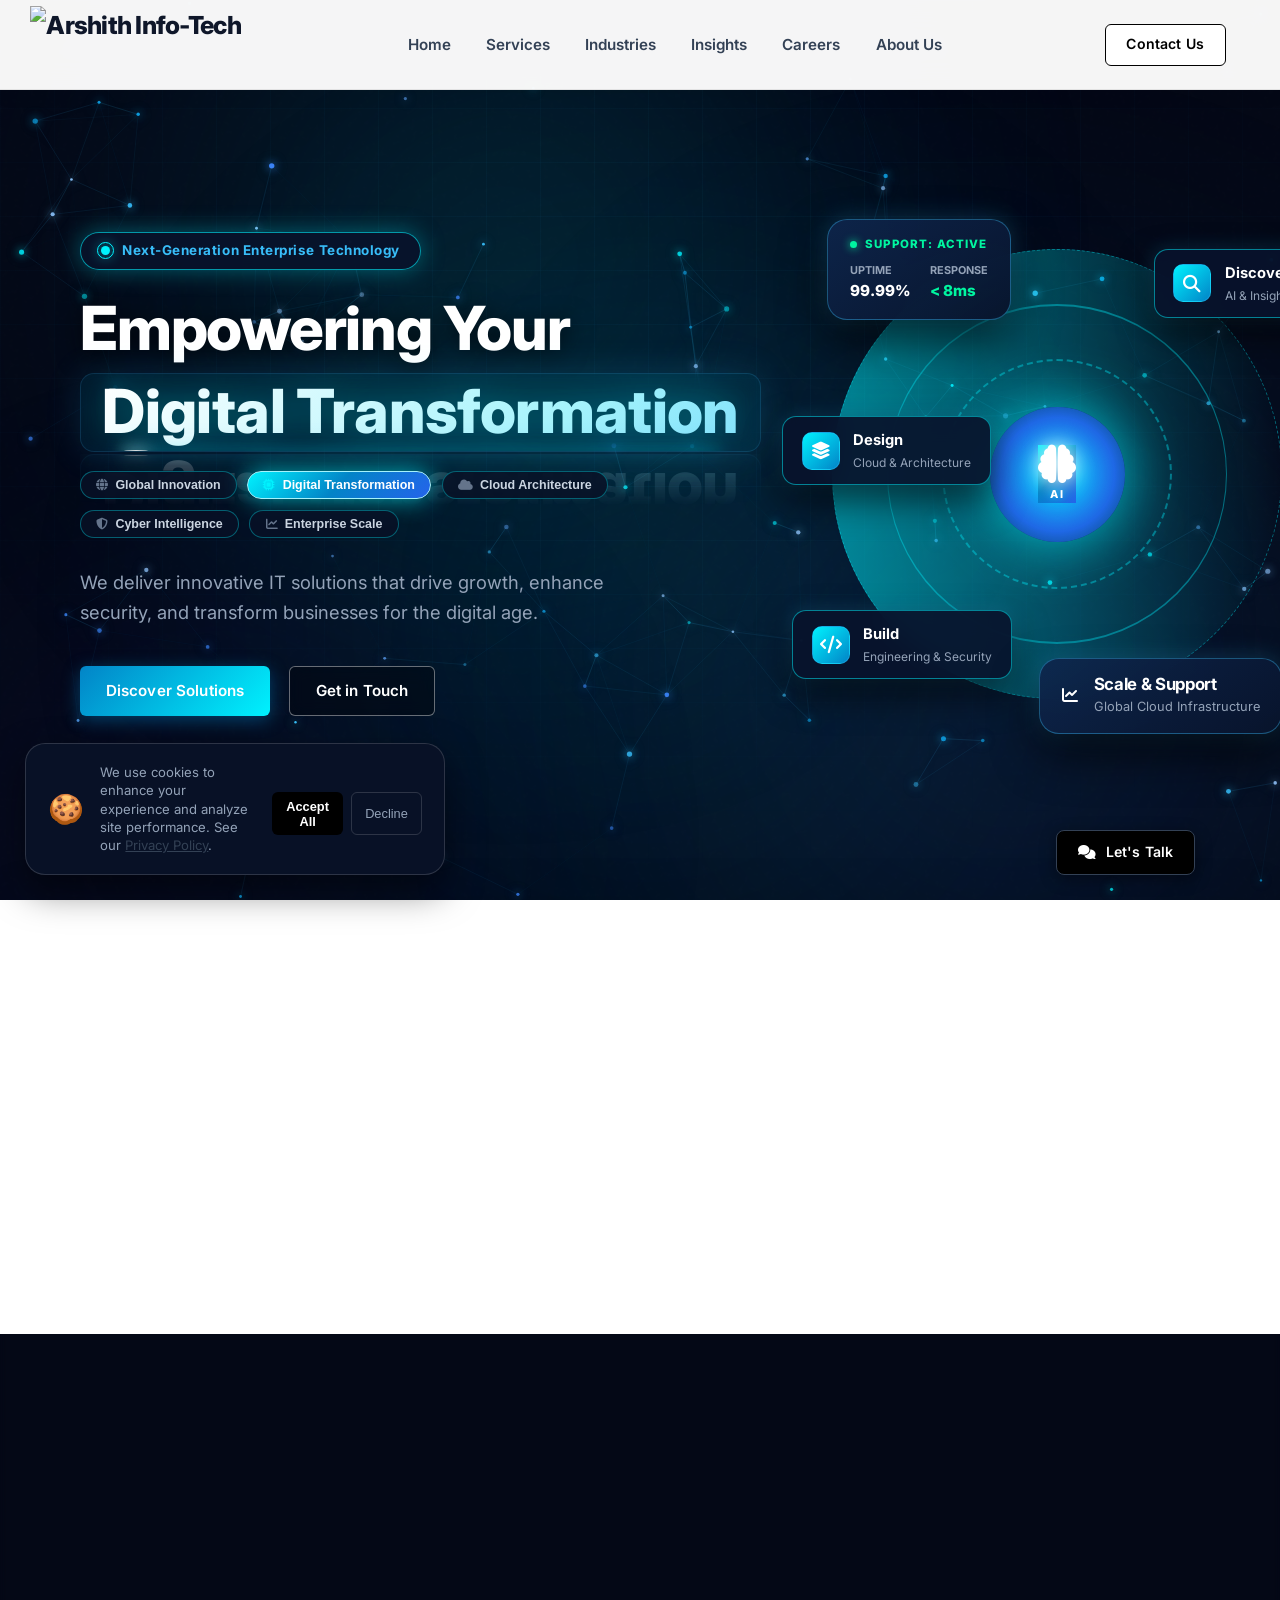
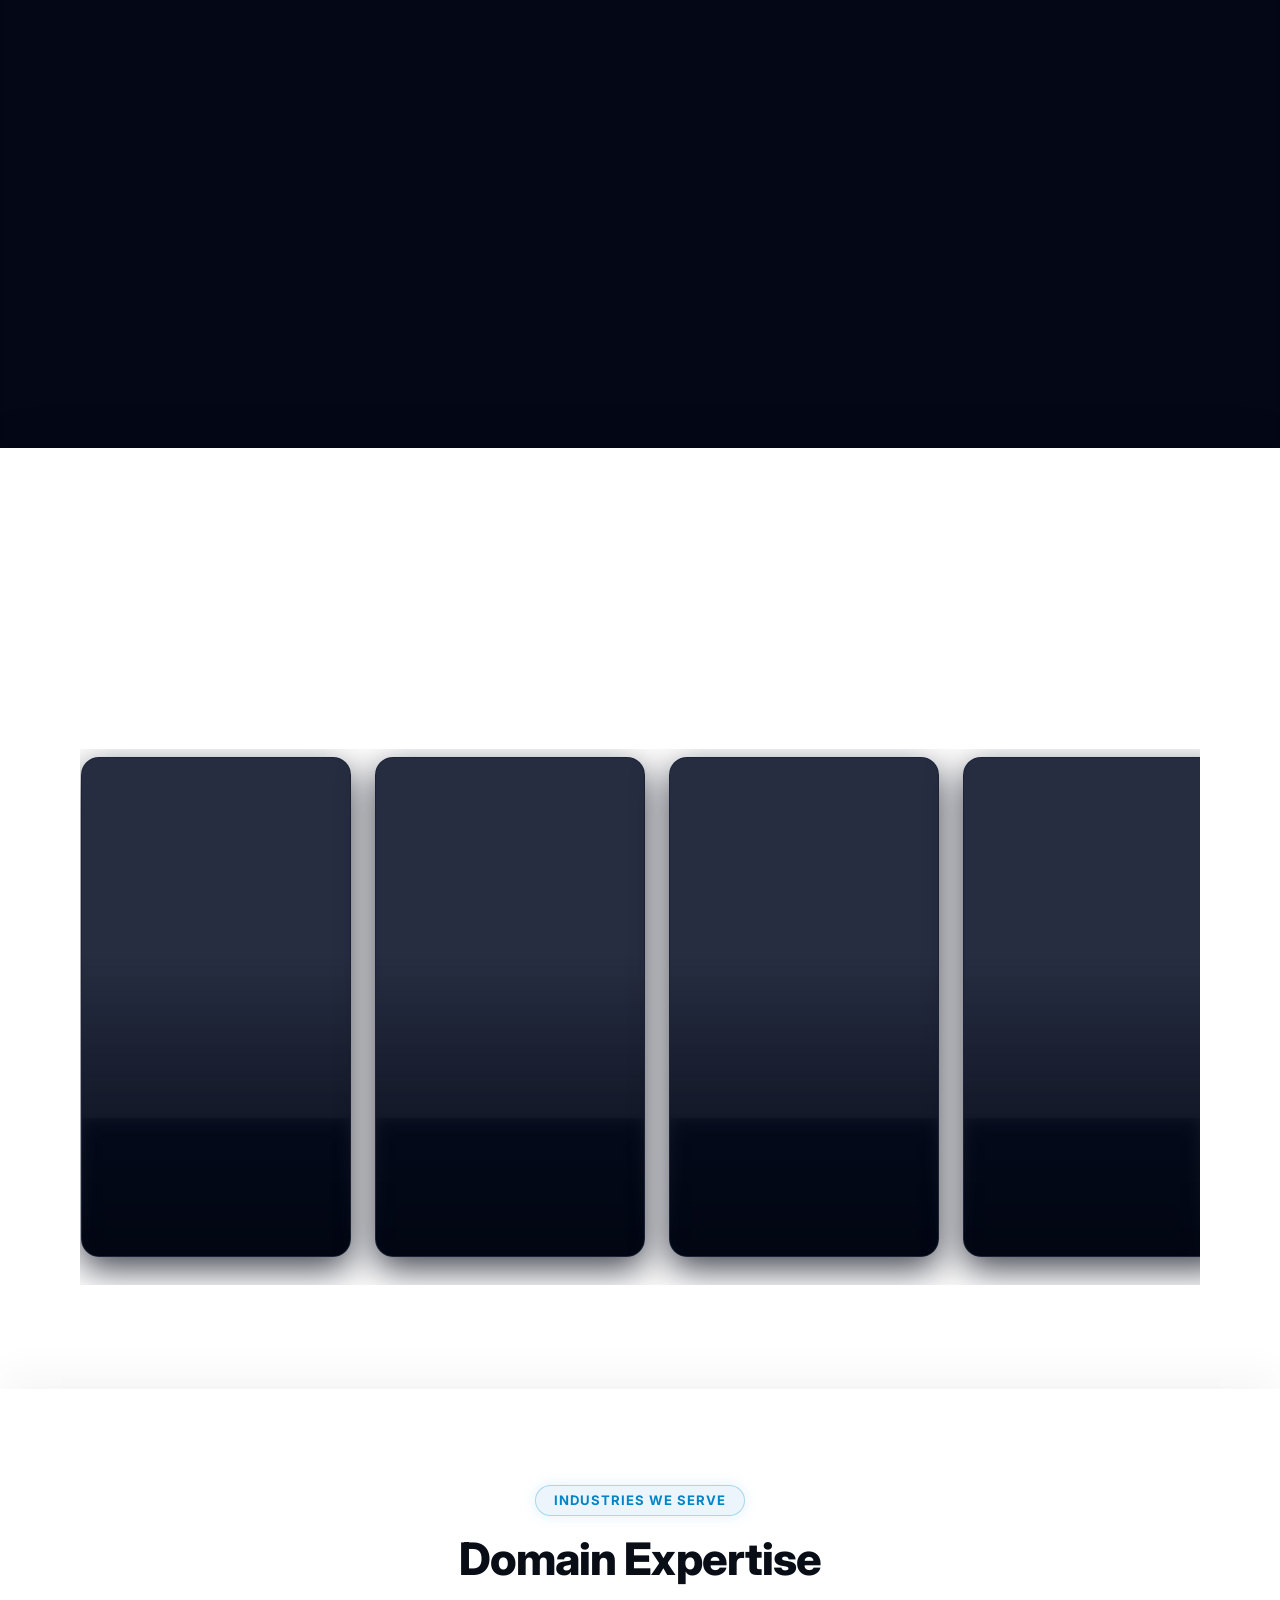
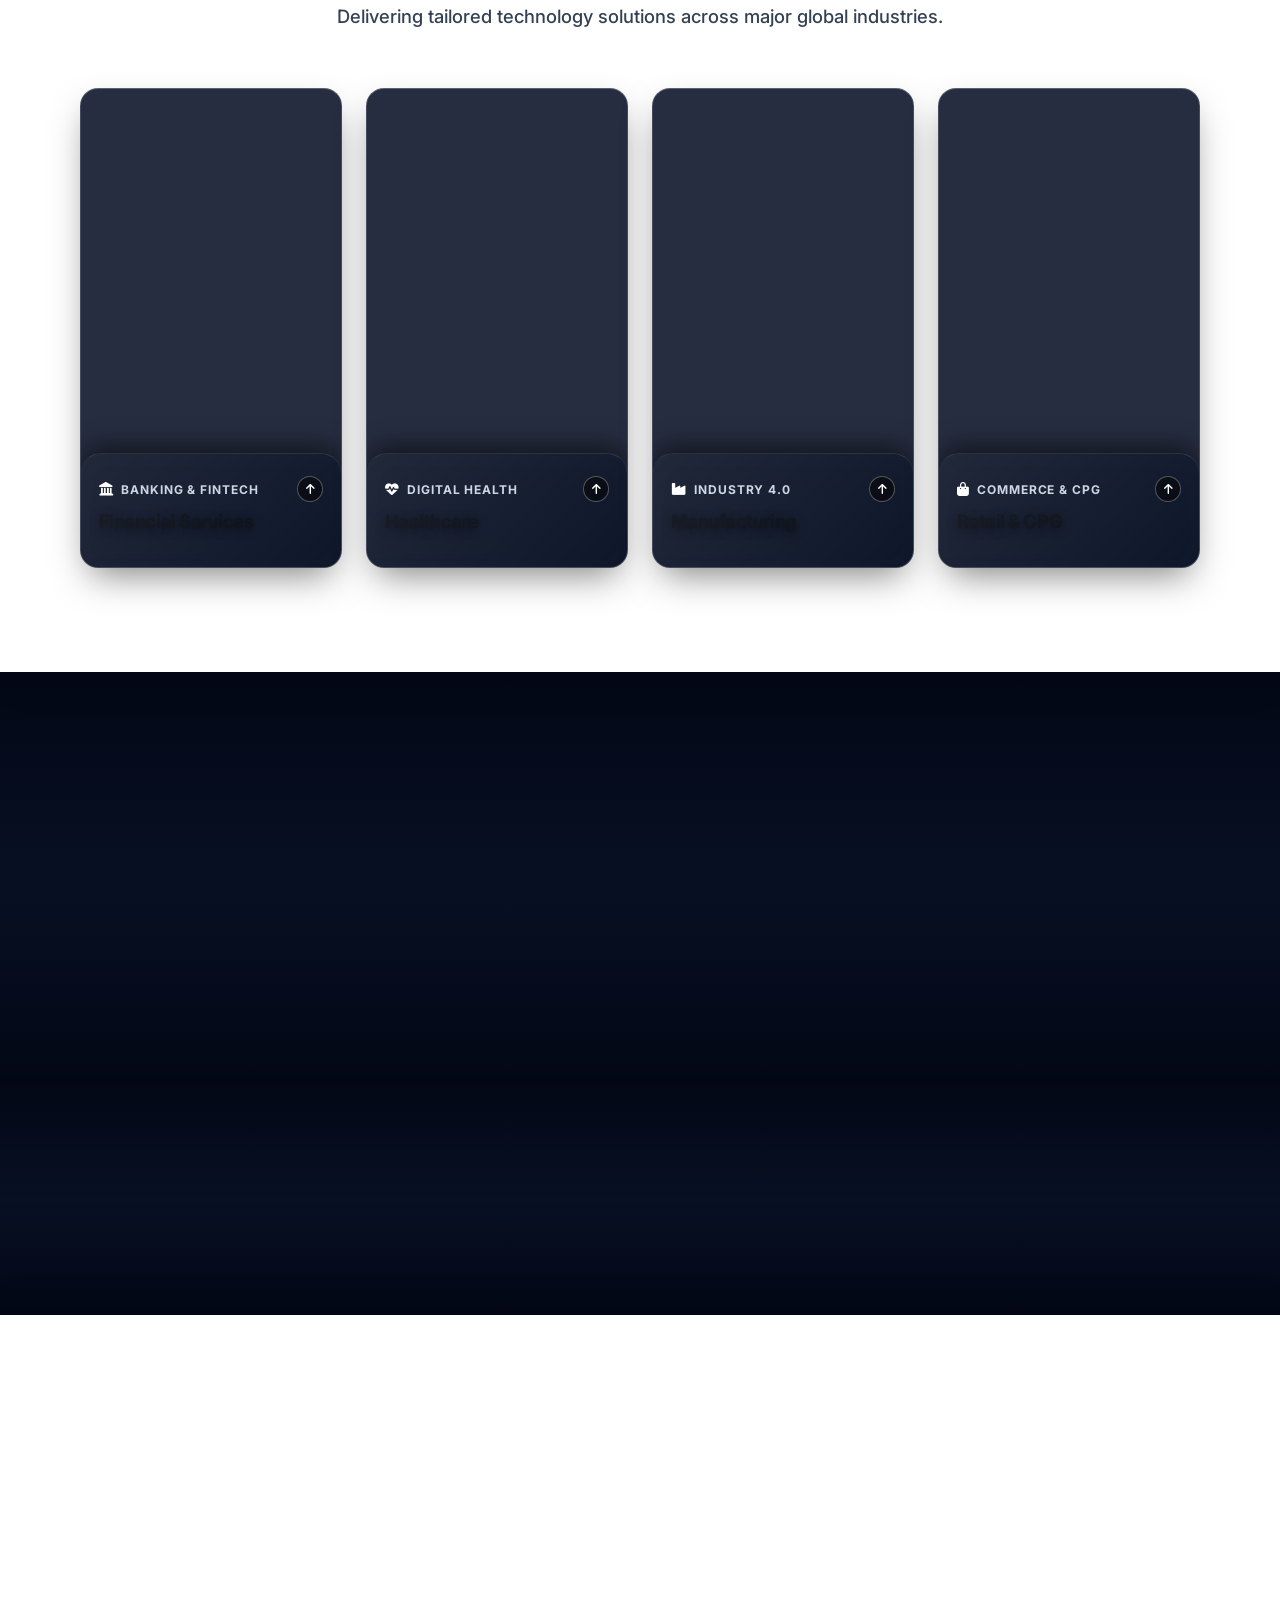
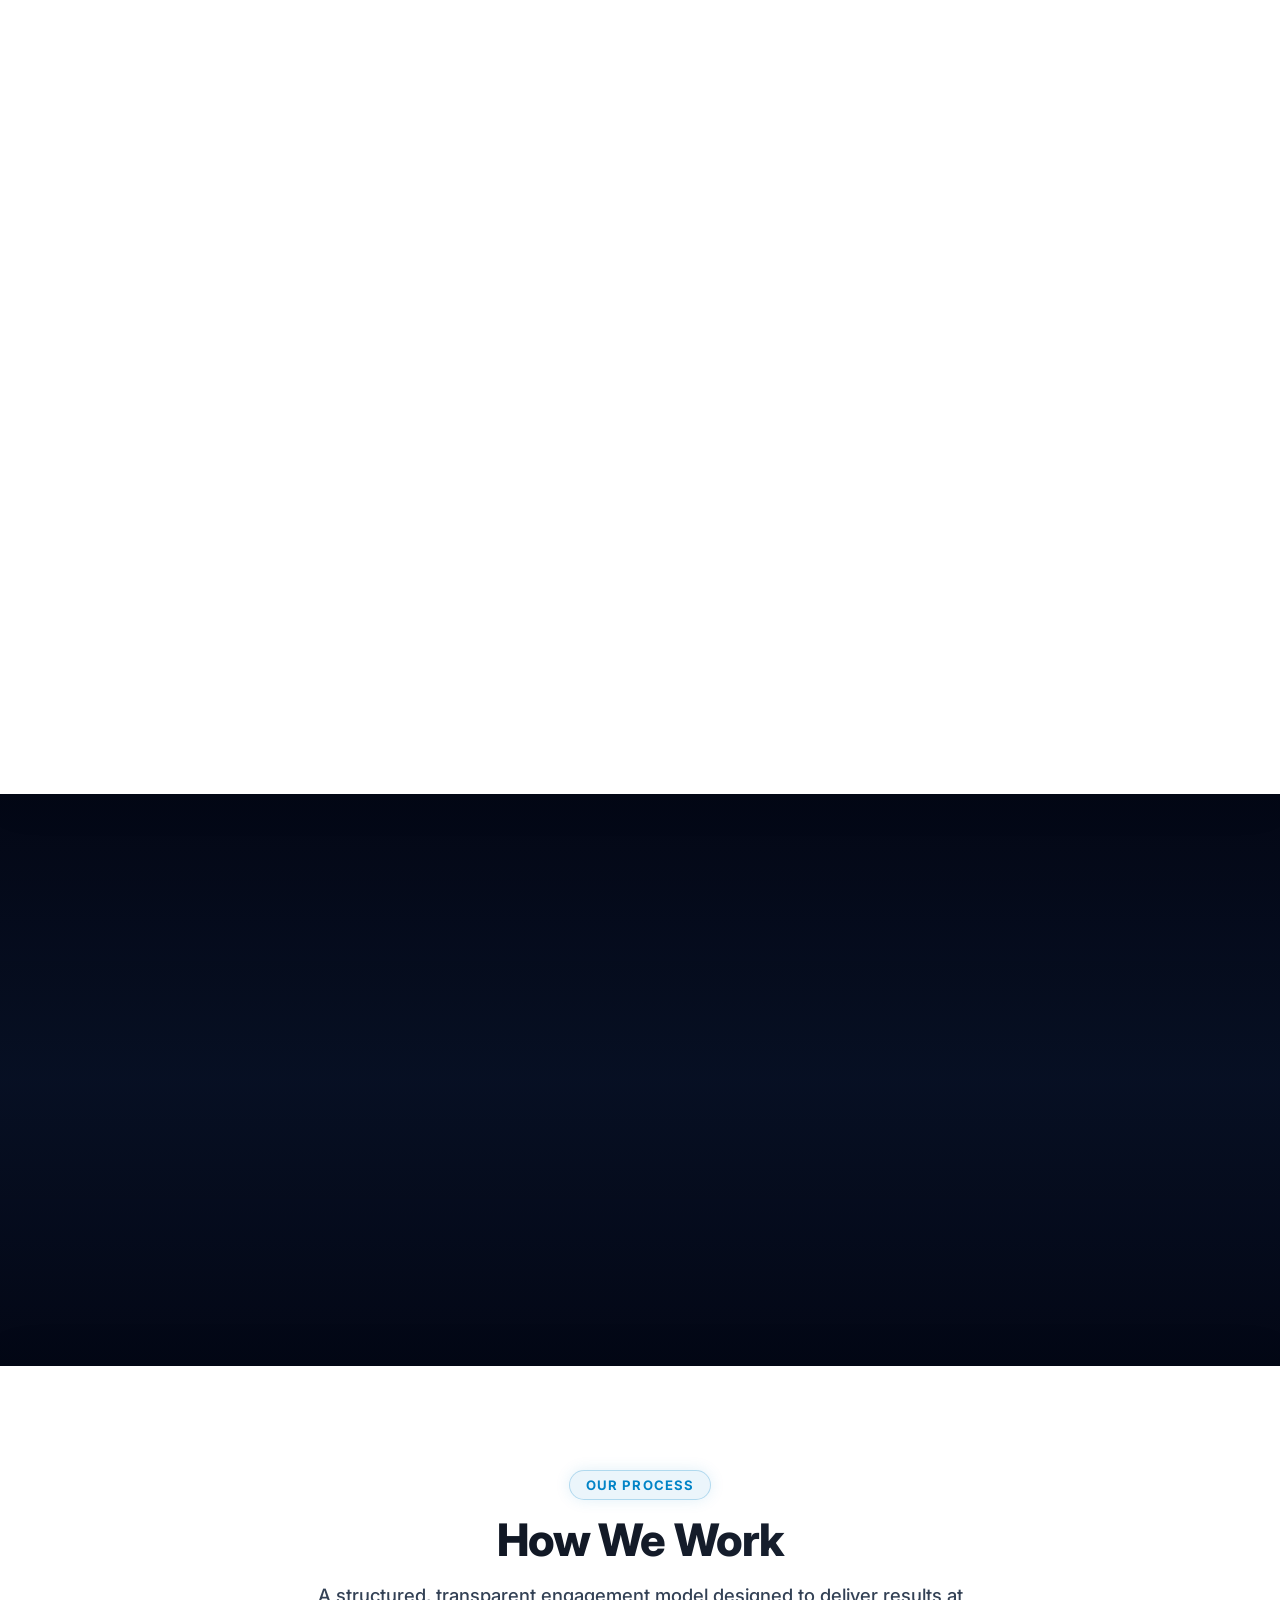
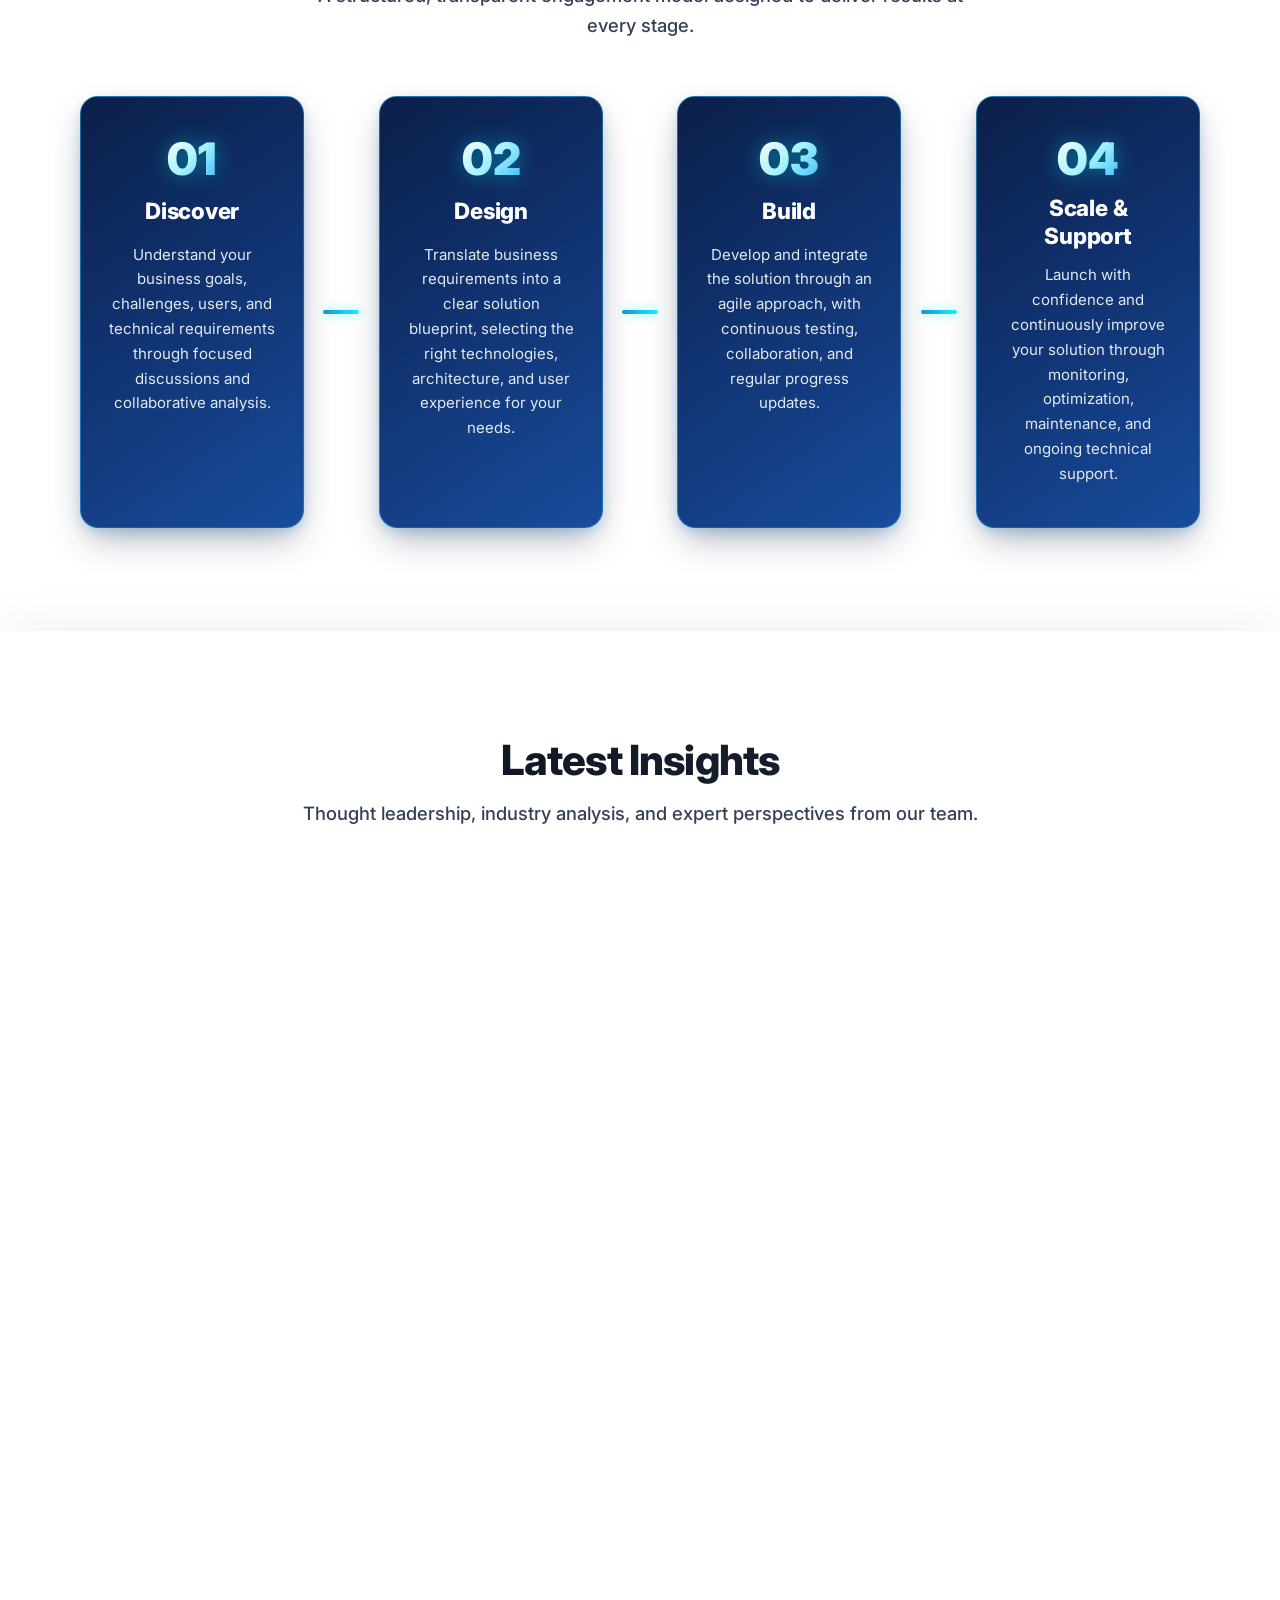
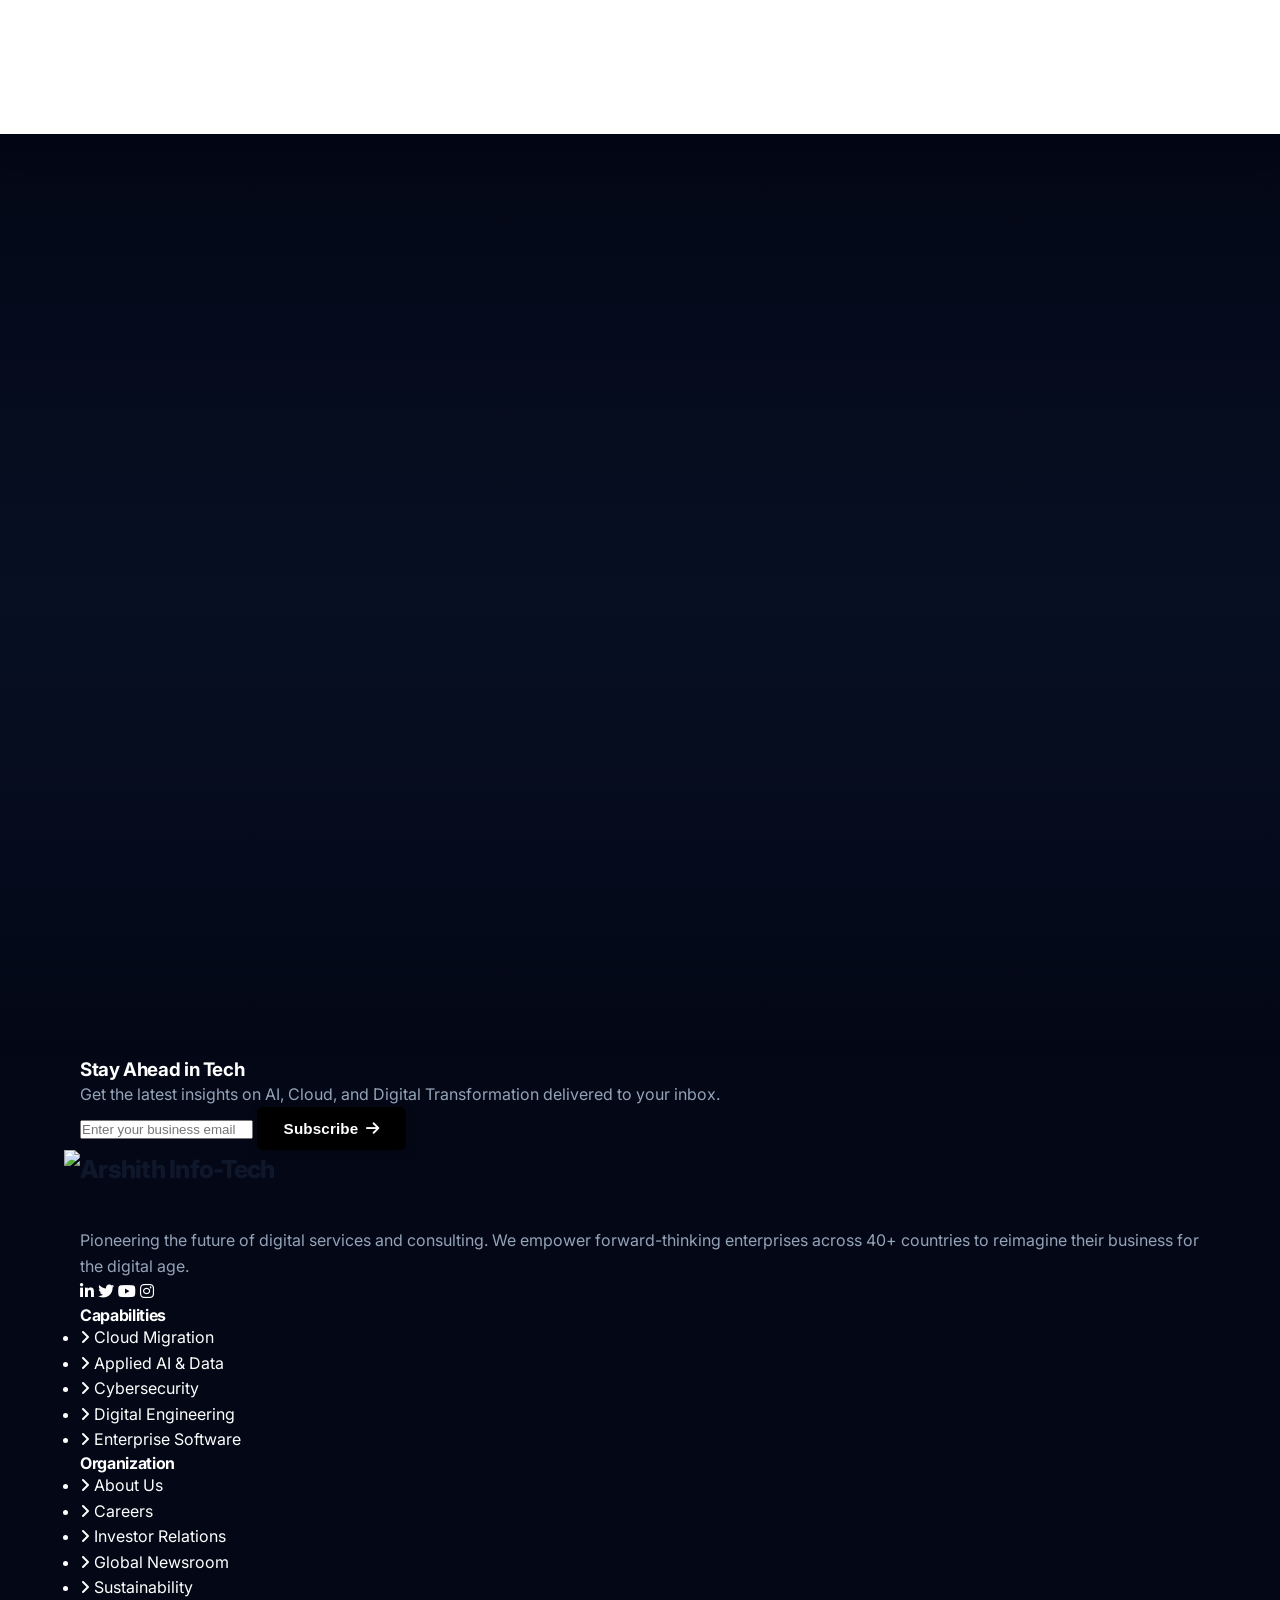
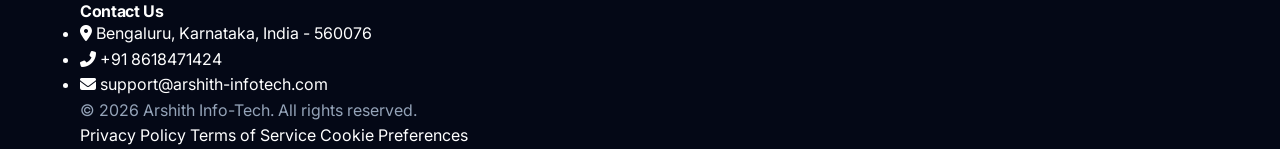
==== commit b3108479: "Update Why Choose Us 6 cards with distinct professional color themes" ====
--- a/index.html
+++ b/index.html
@@ -604,32 +604,32 @@
           compete and grow.</p>
       </div>
       <div class="why-grid">
-        <div class="why-card reveal-up delay-100">
+        <div class="why-card card-blue reveal-up delay-100">
           <div class="why-icon"><i class="fas fa-rocket"></i></div>
           <h3>Outcome-First Approach</h3>
           <p>We focus on measurable business outcomes, designing every solution around the goals, priorities, and long-term success of our clients.</p>
         </div>
-        <div class="why-card reveal-up delay-200">
+        <div class="why-card card-purple reveal-up delay-200">
           <div class="why-icon"><i class="fas fa-users"></i></div>
           <h3>Dedicated Expert Teams</h3>
           <p>Our skilled professionals bring specialized technical and industry knowledge to every project, ensuring focused execution and high-quality results.</p>
         </div>
-        <div class="why-card reveal-up delay-300">
+        <div class="why-card card-red reveal-up delay-300">
           <div class="why-icon"><i class="fas fa-lock"></i></div>
           <h3>Security by Design</h3>
           <p>Security is built into every stage of our solutions, from architecture and development to deployment, helping protect systems and business data.</p>
         </div>
-        <div class="why-card reveal-up delay-400">
+        <div class="why-card card-green reveal-up delay-400">
           <div class="why-icon"><i class="fas fa-sync-alt"></i></div>
           <h3>Agile Delivery</h3>
           <p>We use flexible development practices to deliver solutions faster, adapt to changing requirements, and continuously improve through client feedback.</p>
         </div>
-        <div class="why-card reveal-up delay-500">
+        <div class="why-card card-orange reveal-up delay-500">
           <div class="why-icon"><i class="fas fa-headset"></i></div>
           <h3>24/7 Support</h3>
           <p>Our support team helps keep critical systems reliable and available with continuous monitoring, proactive assistance, and timely issue resolution.</p>
         </div>
-        <div class="why-card reveal-up delay-600">
+        <div class="why-card card-teal reveal-up delay-600">
           <div class="why-icon"><i class="fas fa-leaf"></i></div>
           <h3>Sustainable Tech</h3>
           <p>We build efficient technology solutions that balance performance and scalability with responsible use of resources and sustainable digital practices.</p>
--- a/css/style.css
+++ b/css/style.css
@@ -2749,45 +2749,16 @@
   transition: height 0.3s ease, opacity 0.3s ease;
 }
 
-@media (hover: hover) and (pointer: fine) {
-  .why-card:hover {
-    transform: translateY(-8px);
-    border-color: #38bdf8 !important;
-    box-shadow: 0 24px 50px -10px rgba(15, 23, 42, 0.16), 0 0 25px rgba(2, 132, 199, 0.18) !important;
-    background: #ffffff !important;
-  }
-
-  .why-card:hover::before {
-    height: 4.5px;
-  }
-
-  .why-card:hover .why-icon {
-    transform: scale(1.08) rotate(4deg);
-    border-color: rgba(255, 255, 255, 0.8) !important;
-    background: linear-gradient(135deg, #0284c7 0%, #00f2fe 100%) !important;
-    color: #ffffff !important;
-    box-shadow: 0 6px 20px rgba(0, 242, 254, 0.45) !important;
-  }
-
-  .why-card:hover h3 {
-    color: #0284c7 !important;
-  }
-}
-
 .why-icon {
   width: 52px;
   height: 52px;
   border-radius: 14px;
-  background: linear-gradient(135deg, rgba(2, 132, 199, 0.1) 0%, rgba(0, 242, 254, 0.15) 100%) !important;
-  border: 1.5px solid rgba(2, 132, 199, 0.25) !important;
-  color: #0284c7 !important;
   display: flex;
   align-items: center;
   justify-content: center;
   font-size: 1.35rem;
   margin-bottom: 1.3rem;
   flex-shrink: 0;
-  box-shadow: 0 4px 12px rgba(2, 132, 199, 0.1) !important;
   transition: all 0.35s cubic-bezier(0.16, 1, 0.3, 1);
 }
 
@@ -2798,7 +2769,6 @@
   min-height: 1.8rem;
   display: flex;
   align-items: center;
-  color: #0f172a !important;
   text-shadow: none !important;
   transition: color 0.3s ease;
 }
@@ -2810,6 +2780,223 @@
   margin: 0;
   color: #475569 !important;
   text-shadow: none !important;
+}
+
+@media (hover: hover) and (pointer: fine) {
+  .why-card:hover {
+    transform: translateY(-8px);
+    background: #ffffff !important;
+  }
+  .why-card:hover::before {
+    height: 4.5px;
+  }
+  .why-card:hover .why-icon {
+    transform: scale(1.08) rotate(4deg);
+    border-color: rgba(255, 255, 255, 0.8) !important;
+    color: #ffffff !important;
+  }
+}
+
+/* ─────────────────────────────────────────────────────────
+   6 INDIVIDUAL CARD PROFESSIONAL COLOR THEMES
+   ───────────────────────────────────────────────────────── */
+
+/* 1. Outcome-First Approach → Blue */
+.why-grid > .why-card:nth-child(1)::before,
+.why-card.card-blue::before {
+  background: linear-gradient(90deg, #0284c7 0%, #00f2fe 50%, #38bdf8 100%);
+}
+.why-grid > .why-card:nth-child(1) .why-icon,
+.why-card.card-blue .why-icon {
+  background: rgba(2, 132, 199, 0.08) !important;
+  border: 1.5px solid rgba(2, 132, 199, 0.22) !important;
+  color: #0284c7 !important;
+  box-shadow: 0 4px 12px rgba(2, 132, 199, 0.08) !important;
+}
+.why-grid > .why-card:nth-child(1) h3,
+.why-card.card-blue h3 {
+  color: #0284c7 !important;
+}
+@media (hover: hover) and (pointer: fine) {
+  .why-grid > .why-card:nth-child(1):hover,
+  .why-card.card-blue:hover {
+    border-color: #38bdf8 !important;
+    box-shadow: 0 24px 50px -10px rgba(15, 23, 42, 0.16), 0 0 25px rgba(2, 132, 199, 0.18) !important;
+  }
+  .why-grid > .why-card:nth-child(1):hover .why-icon,
+  .why-card.card-blue:hover .why-icon {
+    background: linear-gradient(135deg, #0284c7 0%, #00f2fe 100%) !important;
+    box-shadow: 0 6px 20px rgba(0, 242, 254, 0.45) !important;
+  }
+  .why-grid > .why-card:nth-child(1):hover h3,
+  .why-card.card-blue:hover h3 {
+    color: #0369a1 !important;
+  }
+}
+
+/* 2. Dedicated Expert Teams → Purple */
+.why-grid > .why-card:nth-child(2)::before,
+.why-card.card-purple::before {
+  background: linear-gradient(90deg, #7c3aed 0%, #a855f7 50%, #c084fc 100%);
+}
+.why-grid > .why-card:nth-child(2) .why-icon,
+.why-card.card-purple .why-icon {
+  background: rgba(124, 58, 237, 0.08) !important;
+  border: 1.5px solid rgba(124, 58, 237, 0.22) !important;
+  color: #7c3aed !important;
+  box-shadow: 0 4px 12px rgba(124, 58, 237, 0.08) !important;
+}
+.why-grid > .why-card:nth-child(2) h3,
+.why-card.card-purple h3 {
+  color: #7c3aed !important;
+}
+@media (hover: hover) and (pointer: fine) {
+  .why-grid > .why-card:nth-child(2):hover,
+  .why-card.card-purple:hover {
+    border-color: #a855f7 !important;
+    box-shadow: 0 24px 50px -10px rgba(15, 23, 42, 0.16), 0 0 25px rgba(124, 58, 237, 0.18) !important;
+  }
+  .why-grid > .why-card:nth-child(2):hover .why-icon,
+  .why-card.card-purple:hover .why-icon {
+    background: linear-gradient(135deg, #7c3aed 0%, #a855f7 100%) !important;
+    box-shadow: 0 6px 20px rgba(168, 85, 247, 0.45) !important;
+  }
+  .why-grid > .why-card:nth-child(2):hover h3,
+  .why-card.card-purple:hover h3 {
+    color: #6d28d9 !important;
+  }
+}
+
+/* 3. Security by Design → Red */
+.why-grid > .why-card:nth-child(3)::before,
+.why-card.card-red::before {
+  background: linear-gradient(90deg, #e11d48 0%, #f43f5e 50%, #fb7185 100%);
+}
+.why-grid > .why-card:nth-child(3) .why-icon,
+.why-card.card-red .why-icon {
+  background: rgba(225, 29, 72, 0.08) !important;
+  border: 1.5px solid rgba(225, 29, 72, 0.22) !important;
+  color: #e11d48 !important;
+  box-shadow: 0 4px 12px rgba(225, 29, 72, 0.08) !important;
+}
+.why-grid > .why-card:nth-child(3) h3,
+.why-card.card-red h3 {
+  color: #e11d48 !important;
+}
+@media (hover: hover) and (pointer: fine) {
+  .why-grid > .why-card:nth-child(3):hover,
+  .why-card.card-red:hover {
+    border-color: #f43f5e !important;
+    box-shadow: 0 24px 50px -10px rgba(15, 23, 42, 0.16), 0 0 25px rgba(225, 29, 72, 0.18) !important;
+  }
+  .why-grid > .why-card:nth-child(3):hover .why-icon,
+  .why-card.card-red:hover .why-icon {
+    background: linear-gradient(135deg, #e11d48 0%, #f43f5e 100%) !important;
+    box-shadow: 0 6px 20px rgba(244, 63, 94, 0.45) !important;
+  }
+  .why-grid > .why-card:nth-child(3):hover h3,
+  .why-card.card-red:hover h3 {
+    color: #be123c !important;
+  }
+}
+
+/* 4. Agile Delivery → Green */
+.why-grid > .why-card:nth-child(4)::before,
+.why-card.card-green::before {
+  background: linear-gradient(90deg, #059669 0%, #10b981 50%, #34d399 100%);
+}
+.why-grid > .why-card:nth-child(4) .why-icon,
+.why-card.card-green .why-icon {
+  background: rgba(5, 150, 105, 0.08) !important;
+  border: 1.5px solid rgba(5, 150, 105, 0.22) !important;
+  color: #059669 !important;
+  box-shadow: 0 4px 12px rgba(5, 150, 105, 0.08) !important;
+}
+.why-grid > .why-card:nth-child(4) h3,
+.why-card.card-green h3 {
+  color: #059669 !important;
+}
+@media (hover: hover) and (pointer: fine) {
+  .why-grid > .why-card:nth-child(4):hover,
+  .why-card.card-green:hover {
+    border-color: #10b981 !important;
+    box-shadow: 0 24px 50px -10px rgba(15, 23, 42, 0.16), 0 0 25px rgba(5, 150, 105, 0.18) !important;
+  }
+  .why-grid > .why-card:nth-child(4):hover .why-icon,
+  .why-card.card-green:hover .why-icon {
+    background: linear-gradient(135deg, #059669 0%, #10b981 100%) !important;
+    box-shadow: 0 6px 20px rgba(16, 185, 129, 0.45) !important;
+  }
+  .why-grid > .why-card:nth-child(4):hover h3,
+  .why-card.card-green:hover h3 {
+    color: #047857 !important;
+  }
+}
+
+/* 5. 24/7 Support → Orange */
+.why-grid > .why-card:nth-child(5)::before,
+.why-card.card-orange::before {
+  background: linear-gradient(90deg, #ea580c 0%, #f97316 50%, #fb923c 100%);
+}
+.why-grid > .why-card:nth-child(5) .why-icon,
+.why-card.card-orange .why-icon {
+  background: rgba(234, 88, 12, 0.08) !important;
+  border: 1.5px solid rgba(234, 88, 12, 0.22) !important;
+  color: #ea580c !important;
+  box-shadow: 0 4px 12px rgba(234, 88, 12, 0.08) !important;
+}
+.why-grid > .why-card:nth-child(5) h3,
+.why-card.card-orange h3 {
+  color: #ea580c !important;
+}
+@media (hover: hover) and (pointer: fine) {
+  .why-grid > .why-card:nth-child(5):hover,
+  .why-card.card-orange:hover {
+    border-color: #f97316 !important;
+    box-shadow: 0 24px 50px -10px rgba(15, 23, 42, 0.16), 0 0 25px rgba(234, 88, 12, 0.18) !important;
+  }
+  .why-grid > .why-card:nth-child(5):hover .why-icon,
+  .why-card.card-orange:hover .why-icon {
+    background: linear-gradient(135deg, #ea580c 0%, #f97316 100%) !important;
+    box-shadow: 0 6px 20px rgba(249, 115, 22, 0.45) !important;
+  }
+  .why-grid > .why-card:nth-child(5):hover h3,
+  .why-card.card-orange:hover h3 {
+    color: #c2410c !important;
+  }
+}
+
+/* 6. Sustainable Tech → Teal */
+.why-grid > .why-card:nth-child(6)::before,
+.why-card.card-teal::before {
+  background: linear-gradient(90deg, #0d9488 0%, #14b8a6 50%, #2dd4bf 100%);
+}
+.why-grid > .why-card:nth-child(6) .why-icon,
+.why-card.card-teal .why-icon {
+  background: rgba(13, 148, 136, 0.08) !important;
+  border: 1.5px solid rgba(13, 148, 136, 0.22) !important;
+  color: #0d9488 !important;
+  box-shadow: 0 4px 12px rgba(13, 148, 136, 0.08) !important;
+}
+.why-grid > .why-card:nth-child(6) h3,
+.why-card.card-teal h3 {
+  color: #0d9488 !important;
+}
+@media (hover: hover) and (pointer: fine) {
+  .why-grid > .why-card:nth-child(6):hover,
+  .why-card.card-teal:hover {
+    border-color: #14b8a6 !important;
+    box-shadow: 0 24px 50px -10px rgba(15, 23, 42, 0.16), 0 0 25px rgba(13, 148, 136, 0.18) !important;
+  }
+  .why-grid > .why-card:nth-child(6):hover .why-icon,
+  .why-card.card-teal:hover .why-icon {
+    background: linear-gradient(135deg, #0d9488 0%, #14b8a6 100%) !important;
+    box-shadow: 0 6px 20px rgba(20, 184, 166, 0.45) !important;
+  }
+  .why-grid > .why-card:nth-child(6):hover h3,
+  .why-card.card-teal:hover h3 {
+    color: #0f766e !important;
+  }
 }
 
 /* ===================================================
@@ -5589,20 +5776,20 @@
 body.theme-page-cyber-blue #contact,
 body.theme-page-cyber-blue #stats,
 body.theme-page-cyber-blue .careers-section:not(.careers-why-section):not(.careers-life-section):not(.careers-culture-section):not(.careers-openings-section),
-body.theme-page-cyber-blue .section-padding:not(#insights):not(#process):not(#about):not(#services):not(#why-us):not(#industries):not(#services-grid-section):not(#why-join-us):not(#life-at-arshith):not(#openings):not(.careers-why-section):not(.careers-life-section):not(.careers-culture-section):not(.careers-openings-section):not(.careers-cta-section):not(.careers-light-wrapper),
-body.theme-page-cyber-blue .bg-alt:not(#insights):not(#process):not(#about):not(#services):not(#why-us):not(#industries):not(#services-grid-section):not(#why-join-us):not(#life-at-arshith):not(#openings):not(.careers-why-section):not(.careers-life-section):not(.careers-culture-section):not(.careers-openings-section):not(.careers-cta-section):not(.careers-light-wrapper),
+body.theme-page-cyber-blue .section-padding:not(#insights):not(#process):not(#about):not(#services):not(#why-us):not(#industries):not(#services-grid-section):not(.services-deep-dive):not(#digital-transformation):not(#cloud-computing):not(#engineering-rd):not(#ai-solutions):not(#cybersecurity):not(.industries-showcase-wrapper):not(.industry-section-item):not(#banking-fintech):not(#healthcare):not(#manufacturing):not(#retail-cpg):not(.insights-magazine-wrapper):not(.insights-filter-section):not(#why-join-us):not(#life-at-arshith):not(#openings):not(.careers-why-section):not(.careers-life-section):not(.careers-culture-section):not(.careers-openings-section):not(.careers-cta-section):not(.careers-light-wrapper),
+body.theme-page-cyber-blue .bg-alt:not(#insights):not(#process):not(#about):not(#services):not(#why-us):not(#industries):not(#services-grid-section):not(.services-deep-dive):not(#digital-transformation):not(#cloud-computing):not(#engineering-rd):not(#ai-solutions):not(#cybersecurity):not(.industries-showcase-wrapper):not(.industry-section-item):not(#banking-fintech):not(#healthcare):not(#manufacturing):not(#retail-cpg):not(.insights-magazine-wrapper):not(.insights-filter-section):not(#why-join-us):not(#life-at-arshith):not(#openings):not(.careers-why-section):not(.careers-life-section):not(.careers-culture-section):not(.careers-openings-section):not(.careers-cta-section):not(.careers-light-wrapper),
 body.theme-cyber-blue #tech-stack,
 body.theme-cyber-blue #contact,
 body.theme-cyber-blue #stats,
 body.theme-cyber-blue .careers-section:not(.careers-why-section):not(.careers-life-section):not(.careers-culture-section):not(.careers-openings-section),
-body.theme-cyber-blue .section-padding:not(#insights):not(#process):not(#about):not(#services):not(#why-us):not(#industries):not(#services-grid-section):not(#why-join-us):not(#life-at-arshith):not(#openings):not(.careers-why-section):not(.careers-life-section):not(.careers-culture-section):not(.careers-openings-section):not(.careers-cta-section):not(.careers-light-wrapper),
-body.theme-cyber-blue .bg-alt:not(#insights):not(#process):not(#about):not(#services):not(#why-us):not(#industries):not(#services-grid-section):not(#why-join-us):not(#life-at-arshith):not(#openings):not(.careers-why-section):not(.careers-life-section):not(.careers-culture-section):not(.careers-openings-section):not(.careers-cta-section):not(.careers-light-wrapper),
+body.theme-cyber-blue .section-padding:not(#insights):not(#process):not(#about):not(#services):not(#why-us):not(#industries):not(#services-grid-section):not(.services-deep-dive):not(#digital-transformation):not(#cloud-computing):not(#engineering-rd):not(#ai-solutions):not(#cybersecurity):not(.industries-showcase-wrapper):not(.industry-section-item):not(#banking-fintech):not(#healthcare):not(#manufacturing):not(#retail-cpg):not(.insights-magazine-wrapper):not(.insights-filter-section):not(#why-join-us):not(#life-at-arshith):not(#openings):not(.careers-why-section):not(.careers-life-section):not(.careers-culture-section):not(.careers-openings-section):not(.careers-cta-section):not(.careers-light-wrapper),
+body.theme-cyber-blue .bg-alt:not(#insights):not(#process):not(#about):not(#services):not(#why-us):not(#industries):not(#services-grid-section):not(.services-deep-dive):not(#digital-transformation):not(#cloud-computing):not(#engineering-rd):not(#ai-solutions):not(#cybersecurity):not(.industries-showcase-wrapper):not(.industry-section-item):not(#banking-fintech):not(#healthcare):not(#manufacturing):not(#retail-cpg):not(.insights-magazine-wrapper):not(.insights-filter-section):not(#why-join-us):not(#life-at-arshith):not(#openings):not(.careers-why-section):not(.careers-life-section):not(.careers-culture-section):not(.careers-openings-section):not(.careers-cta-section):not(.careers-light-wrapper),
 body.theme-page-dark-emerald #tech-stack,
 body.theme-page-dark-emerald #contact,
 body.theme-page-dark-emerald #stats,
 body.theme-page-dark-emerald .careers-section:not(.careers-why-section):not(.careers-life-section):not(.careers-culture-section):not(.careers-openings-section),
-body.theme-page-dark-emerald .section-padding:not(#insights):not(#process):not(#about):not(#services):not(#why-us):not(#industries):not(#services-grid-section):not(#why-join-us):not(#life-at-arshith):not(#openings):not(.careers-why-section):not(.careers-life-section):not(.careers-culture-section):not(.careers-openings-section):not(.careers-cta-section):not(.careers-light-wrapper),
-body.theme-page-dark-emerald .bg-alt:not(#insights):not(#process):not(#about):not(#services):not(#why-us):not(#industries):not(#services-grid-section):not(#why-join-us):not(#life-at-arshith):not(#openings):not(.careers-why-section):not(.careers-life-section):not(.careers-culture-section):not(.careers-openings-section):not(.careers-cta-section):not(.careers-light-wrapper) {
+body.theme-page-dark-emerald .section-padding:not(#insights):not(#process):not(#about):not(#services):not(#why-us):not(#industries):not(#services-grid-section):not(.services-deep-dive):not(#digital-transformation):not(#cloud-computing):not(#engineering-rd):not(#ai-solutions):not(#cybersecurity):not(.industries-showcase-wrapper):not(.industry-section-item):not(#banking-fintech):not(#healthcare):not(#manufacturing):not(#retail-cpg):not(.insights-magazine-wrapper):not(.insights-filter-section):not(#why-join-us):not(#life-at-arshith):not(#openings):not(.careers-why-section):not(.careers-life-section):not(.careers-culture-section):not(.careers-openings-section):not(.careers-cta-section):not(.careers-light-wrapper),
+body.theme-page-dark-emerald .bg-alt:not(#insights):not(#process):not(#about):not(#services):not(#why-us):not(#industries):not(#services-grid-section):not(.services-deep-dive):not(#digital-transformation):not(#cloud-computing):not(#engineering-rd):not(#ai-solutions):not(#cybersecurity):not(.industries-showcase-wrapper):not(.industry-section-item):not(#banking-fintech):not(#healthcare):not(#manufacturing):not(#retail-cpg):not(.insights-magazine-wrapper):not(.insights-filter-section):not(#why-join-us):not(#life-at-arshith):not(#openings):not(.careers-why-section):not(.careers-life-section):not(.careers-culture-section):not(.careers-openings-section):not(.careers-cta-section):not(.careers-light-wrapper) {
   background: linear-gradient(180deg, rgba(4, 8, 22, 0.78) 0%, rgba(8, 17, 38, 0.85) 50%, rgba(4, 8, 22, 0.78) 100%) !important;
   position: relative;
   z-index: 2;
@@ -6082,9 +6269,42 @@
   padding-bottom: 5.5rem;
 }
 
-.services-deep-dive {
+.services-deep-dive,
+.services-deep-dive.bg-alt,
+#digital-transformation,
+#cloud-computing,
+#engineering-rd,
+#ai-solutions,
+#cybersecurity,
+body.theme-page-cyber-blue .services-deep-dive,
+body.theme-page-cyber-blue .services-deep-dive.bg-alt,
+body.theme-page-cyber-blue #digital-transformation,
+body.theme-page-cyber-blue #cloud-computing,
+body.theme-page-cyber-blue #engineering-rd,
+body.theme-page-cyber-blue #ai-solutions,
+body.theme-page-cyber-blue #cybersecurity,
+body.page-services .services-deep-dive,
+body.page-services .services-deep-dive.bg-alt,
+body.page-services #digital-transformation,
+body.page-services #cloud-computing,
+body.page-services #engineering-rd,
+body.page-services #ai-solutions,
+body.page-services #cybersecurity {
   position: relative;
   overflow: hidden;
+  background: #ffffff !important;
+  background-color: #ffffff !important;
+  border-top: 1px solid #f1f5f9 !important;
+  border-bottom: 1px solid #f1f5f9 !important;
+}
+
+.services-deep-dive .section-badge,
+body.theme-page-cyber-blue .services-deep-dive .section-badge,
+body.page-services .services-deep-dive .section-badge {
+  background: rgba(2, 132, 199, 0.08) !important;
+  border: 1px solid rgba(2, 132, 199, 0.3) !important;
+  color: #0284c7 !important;
+  box-shadow: 0 2px 8px rgba(2, 132, 199, 0.1) !important;
 }
 
 .services-detail-row {
@@ -6106,19 +6326,25 @@
   order: 1;
 }
 
-.services-detail-title {
-  font-size: clamp(2rem, 3.8vw, 2.8rem);
-  font-weight: 800;
-  color: #ffffff;
+.services-detail-title,
+.services-deep-dive .services-detail-title,
+body.theme-page-cyber-blue .services-deep-dive .services-detail-title,
+body.page-services .services-deep-dive .services-detail-title {
+  font-size: clamp(2rem, 3.8vw, 2.8rem) !important;
+  font-weight: 800 !important;
+  color: #090d16 !important;
   margin-top: 0.75rem;
   margin-bottom: 1.2rem;
   line-height: 1.2;
 }
 
-.services-detail-lead {
-  font-size: 1.12rem;
-  line-height: 1.7;
-  color: #cbd5e1;
+.services-detail-lead,
+.services-deep-dive .services-detail-lead,
+body.theme-page-cyber-blue .services-deep-dive .services-detail-lead,
+body.page-services .services-deep-dive .services-detail-lead {
+  font-size: 1.12rem !important;
+  line-height: 1.7 !important;
+  color: #334155 !important;
   margin-bottom: 2rem;
 }
 
@@ -6129,42 +6355,49 @@
   margin-bottom: 2.4rem;
 }
 
-.deliverable-item {
+.deliverable-item,
+.services-deep-dive .deliverable-item {
   display: flex;
   align-items: flex-start;
   gap: 0.85rem;
-  background: rgba(15, 23, 42, 0.6);
-  border: 1px solid rgba(56, 189, 248, 0.18);
+  background: #f8fafc !important;
+  border: 1.5px solid #e2e8f0 !important;
   border-radius: var(--radius-md);
   padding: 1.2rem;
+  box-shadow: 0 4px 14px rgba(0, 0, 0, 0.03) !important;
   transition: all 0.3s ease;
 }
 
-.deliverable-item:hover {
-  border-color: rgba(0, 242, 254, 0.5);
-  background: rgba(15, 23, 42, 0.85);
+.deliverable-item:hover,
+.services-deep-dive .deliverable-item:hover {
+  border-color: #0284c7 !important;
+  background: #ffffff !important;
   transform: translateY(-3px);
-  box-shadow: 0 8px 25px rgba(0, 0, 0, 0.4), 0 0 15px rgba(0, 242, 254, 0.12);
-}
-
-.deliverable-item i {
-  color: #00f2fe;
+  box-shadow: 0 10px 25px rgba(2, 132, 199, 0.12), 0 4px 12px rgba(0, 0, 0, 0.04) !important;
+}
+
+.deliverable-item i,
+.services-deep-dive .deliverable-item i {
+  color: #0284c7 !important;
   font-size: 1.15rem;
   margin-top: 0.2rem;
   flex-shrink: 0;
 }
 
-.deliverable-item strong {
+.deliverable-item strong,
+.services-deep-dive .deliverable-item strong {
   display: block;
   font-size: 0.98rem;
-  color: #ffffff;
+  color: #0f172a !important;
+  font-weight: 700 !important;
   margin-bottom: 0.35rem;
 }
 
-.deliverable-item p {
+.deliverable-item p,
+.services-deep-dive .deliverable-item p {
   font-size: 0.86rem;
   line-height: 1.5;
-  color: #94a3b8;
+  color: #475569 !important;
   margin: 0;
 }
 
@@ -6175,30 +6408,65 @@
   flex-wrap: wrap;
 }
 
-.btn-service-explore {
+.btn-service-explore,
+.services-deep-dive .btn-service-explore {
   display: inline-flex;
   align-items: center;
   gap: 0.6rem;
   cursor: pointer;
+  background: #000000 !important;
+  color: #ffffff !important;
+  border: 1px solid #000000 !important;
+  border-radius: 8px !important;
+  padding: 0.8rem 1.6rem !important;
+  font-weight: 600 !important;
+  box-shadow: 0 4px 12px rgba(0, 0, 0, 0.15) !important;
+  transition: all 0.25s ease !important;
 }
 
 .btn-service-explore i {
   transition: transform 0.3s ease;
 }
 
+.btn-service-explore:hover,
+.services-deep-dive .btn-service-explore:hover {
+  background: #1e293b !important;
+  border-color: #1e293b !important;
+  color: #ffffff !important;
+  transform: translateY(-2px);
+  box-shadow: 0 6px 18px rgba(0, 0, 0, 0.25) !important;
+}
+
 .btn-service-explore:hover i {
   transform: translateX(4px);
 }
 
+.services-deep-dive .btn-outline {
+  border: 1.5px solid #0f172a !important;
+  color: #0f172a !important;
+  background: transparent !important;
+  border-radius: 8px !important;
+  padding: 0.8rem 1.6rem !important;
+  font-weight: 600 !important;
+  transition: all 0.25s ease !important;
+}
+
+.services-deep-dive .btn-outline:hover {
+  background: #0f172a !important;
+  color: #ffffff !important;
+  transform: translateY(-2px);
+}
+
 /* Service Media Frame */
-.service-media-frame {
+.service-media-frame,
+.services-deep-dive .service-media-frame {
   position: relative;
   height: 440px;
   border-radius: 24px;
   overflow: hidden;
-  border: 1.5px solid rgba(0, 242, 254, 0.35);
-  box-shadow: 0 20px 50px rgba(0, 0, 0, 0.7), 0 0 30px rgba(0, 242, 254, 0.18);
-  background: #060e22;
+  border: 1.5px solid #e2e8f0 !important;
+  box-shadow: 0 16px 40px rgba(0, 0, 0, 0.08) !important;
+  background: #f8fafc !important;
 }
 
 .service-media-img {
@@ -6213,12 +6481,13 @@
   transform: scale(1.05);
 }
 
-.service-media-badge {
+.service-media-badge,
+.services-deep-dive .service-media-badge {
   position: absolute;
   bottom: 20px;
   left: 20px;
-  background: rgba(6, 14, 34, 0.88);
-  border: 1px solid rgba(0, 242, 254, 0.4);
+  background: rgba(15, 23, 42, 0.88) !important;
+  border: 1px solid rgba(255, 255, 255, 0.25) !important;
   backdrop-filter: blur(10px);
   -webkit-backdrop-filter: blur(10px);
   padding: 0.6rem 1.1rem;
@@ -6226,14 +6495,14 @@
   display: inline-flex;
   align-items: center;
   gap: 0.55rem;
-  color: #ffffff;
+  color: #ffffff !important;
   font-size: 0.84rem;
   font-weight: 700;
-  box-shadow: 0 10px 25px rgba(0, 0, 0, 0.5), 0 0 15px rgba(0, 242, 254, 0.3);
+  box-shadow: 0 10px 25px rgba(0, 0, 0, 0.25) !important;
 }
 
 .service-media-badge i {
-  color: #00f2fe;
+  color: #38bdf8;
 }
 
 @media (max-width: 1024px) {
@@ -6564,11 +6833,11 @@
   position: sticky;
   top: 76px;
   z-index: 990;
-  background: rgba(7, 13, 24, 0.9);
+  background: rgba(255, 255, 255, 0.95) !important;
   backdrop-filter: blur(16px);
   -webkit-backdrop-filter: blur(16px);
-  border-bottom: 1px solid rgba(56, 189, 248, 0.2);
-  box-shadow: 0 8px 30px rgba(0, 0, 0, 0.35);
+  border-bottom: 1px solid #e2e8f0 !important;
+  box-shadow: 0 4px 20px rgba(0, 0, 0, 0.05) !important;
   padding: 0.75rem 0;
   transition: all 0.3s ease;
 }
@@ -6584,7 +6853,7 @@
   display: flex;
   align-items: center;
   gap: 0.5rem;
-  color: var(--secondary, #38bdf8);
+  color: #0284c7 !important;
   font-size: 0.84rem;
   font-weight: 700;
   text-transform: uppercase;
@@ -6609,9 +6878,9 @@
   border-radius: 50px;
   font-size: 0.86rem;
   font-weight: 600;
-  color: #94a3b8;
-  background: rgba(255, 255, 255, 0.03);
-  border: 1px solid rgba(255, 255, 255, 0.08);
+  color: #475569 !important;
+  background: #f8fafc !important;
+  border: 1.5px solid #e2e8f0 !important;
   transition: all 0.25s cubic-bezier(0.4, 0, 0.2, 1);
   white-space: nowrap;
   display: inline-flex;
@@ -6622,23 +6891,51 @@
 
 .quickbar-link .link-num {
   font-size: 0.72rem;
-  color: var(--secondary, #38bdf8);
+  color: #0284c7 !important;
   font-weight: 700;
-  opacity: 0.85;
+  opacity: 0.9;
 }
 
 .quickbar-link:hover,
 .quickbar-link.active {
-  color: #ffffff;
-  background: rgba(37, 99, 235, 0.2);
-  border-color: rgba(56, 189, 248, 0.45);
-  box-shadow: 0 0 15px rgba(6, 182, 212, 0.25);
+  color: #ffffff !important;
+  background: #000000 !important;
+  border-color: #000000 !important;
+  box-shadow: 0 4px 14px rgba(0, 0, 0, 0.2) !important;
   transform: translateY(-1px);
 }
 
-/* --- 3. Industry Showcase Alternating Sections --- */
-.industries-showcase-wrapper {
+.quickbar-link:hover .link-num,
+.quickbar-link.active .link-num {
+  color: #38bdf8 !important;
+}
+
+/* --- 3. Industry Showcase Alternating Sections (Pure White Background) --- */
+.industries-showcase-wrapper,
+.industry-section-item,
+.industry-section-item.bg-alt-subtle,
+#banking-fintech,
+#healthcare,
+#manufacturing,
+#retail-cpg,
+body.theme-page-cyber-blue .industries-showcase-wrapper,
+body.theme-page-cyber-blue .industry-section-item,
+body.theme-page-cyber-blue #banking-fintech,
+body.theme-page-cyber-blue #healthcare,
+body.theme-page-cyber-blue #manufacturing,
+body.theme-page-cyber-blue #retail-cpg,
+body.page-industries .industries-showcase-wrapper,
+body.page-industries .industry-section-item,
+body.page-industries #banking-fintech,
+body.page-industries #healthcare,
+body.page-industries #manufacturing,
+body.page-industries #retail-cpg {
   position: relative;
+  overflow: hidden;
+  background: #ffffff !important;
+  background-color: #ffffff !important;
+  border-top: 1px solid #f1f5f9 !important;
+  border-bottom: 1px solid #f1f5f9 !important;
 }
 
 .industry-section-item {
@@ -6647,12 +6944,6 @@
   scroll-margin-top: 135px;
 }
 
-.bg-alt-subtle {
-  background: rgba(15, 23, 42, 0.4);
-  border-top: 1px solid rgba(255, 255, 255, 0.04);
-  border-bottom: 1px solid rgba(255, 255, 255, 0.04);
-}
-
 .industry-row-grid {
   display: grid;
   grid-template-columns: 1fr 1fr;
@@ -6669,16 +6960,16 @@
   position: relative;
   border-radius: 22px;
   overflow: hidden;
-  border: 1px solid rgba(56, 189, 248, 0.25);
-  box-shadow: 0 20px 60px rgba(0, 0, 0, 0.65), 0 0 35px rgba(6, 182, 212, 0.12);
+  border: 1.5px solid #e2e8f0 !important;
+  box-shadow: 0 16px 40px rgba(0, 0, 0, 0.08) !important;
   transition: all 0.4s cubic-bezier(0.16, 1, 0.3, 1);
-  background: #091122;
+  background: #ffffff !important;
 }
 
 .industry-image-card:hover {
   transform: translateY(-6px) scale(1.01);
-  border-color: rgba(56, 189, 248, 0.55);
-  box-shadow: 0 25px 70px rgba(0, 0, 0, 0.75), 0 0 45px rgba(6, 182, 212, 0.32);
+  border-color: #0284c7 !important;
+  box-shadow: 0 20px 50px rgba(2, 132, 199, 0.15), 0 8px 24px rgba(0, 0, 0, 0.06) !important;
 }
 
 .industry-img-box {
@@ -6703,7 +6994,7 @@
 .image-gradient-overlay {
   position: absolute;
   inset: 0;
-  background: linear-gradient(180deg, transparent 40%, rgba(7, 13, 24, 0.7) 100%);
+  background: linear-gradient(180deg, transparent 50%, rgba(7, 13, 24, 0.55) 100%);
   pointer-events: none;
 }
 
@@ -6713,13 +7004,13 @@
   display: flex;
   align-items: center;
   gap: 0.75rem;
-  background: rgba(11, 21, 40, 0.88);
+  background: rgba(11, 21, 40, 0.92) !important;
   backdrop-filter: blur(12px);
   -webkit-backdrop-filter: blur(12px);
-  border: 1px solid rgba(56, 189, 248, 0.35);
+  border: 1px solid rgba(255, 255, 255, 0.22) !important;
   border-radius: 12px;
   padding: 0.65rem 1rem;
-  box-shadow: 0 10px 30px rgba(0,0,0,0.6), 0 0 20px rgba(6, 182, 212, 0.18);
+  box-shadow: 0 10px 30px rgba(0, 0, 0, 0.4) !important;
   z-index: 3;
   transition: transform 0.3s ease;
 }
@@ -6763,7 +7054,7 @@
 .hud-info strong {
   display: block;
   font-size: 0.82rem;
-  color: #ffffff;
+  color: #ffffff !important;
   font-weight: 700;
   line-height: 1.2;
 }
@@ -6771,7 +7062,7 @@
 .hud-info span {
   display: block;
   font-size: 0.72rem;
-  color: #94a3b8;
+  color: #94a3b8 !important;
   line-height: 1.2;
 }
 
@@ -6795,9 +7086,9 @@
   width: 36px;
   height: 36px;
   border-radius: 10px;
-  background: linear-gradient(135deg, rgba(37, 99, 235, 0.3) 0%, rgba(6, 182, 212, 0.3) 100%);
-  border: 1px solid rgba(56, 189, 248, 0.4);
-  color: #38bdf8;
+  background: #f1f5f9 !important;
+  border: 1.5px solid #cbd5e1 !important;
+  color: #0284c7 !important;
   font-size: 1rem;
   font-weight: 800;
   font-family: 'Outfit', sans-serif;
@@ -6808,39 +7099,53 @@
   font-weight: 700;
   text-transform: uppercase;
   letter-spacing: 0.1em;
-  color: var(--secondary, #38bdf8);
-}
-
-.industry-title {
-  font-size: 2.6rem;
-  font-weight: 800;
-  color: #ffffff;
+  color: #0284c7 !important;
+}
+
+.industry-title,
+.industry-section-item .industry-title,
+body.theme-page-cyber-blue .industry-section-item .industry-title,
+body.page-industries .industry-section-item .industry-title {
+  font-size: clamp(2rem, 3.8vw, 2.6rem) !important;
+  font-weight: 800 !important;
+  color: #090d16 !important;
   margin-bottom: 1rem;
   line-height: 1.2;
   letter-spacing: -0.025em;
-}
-
-.industry-lead-desc {
-  font-size: 1.1rem;
-  color: #e2e8f0;
-  font-weight: 500;
+  background: none !important;
+  -webkit-text-fill-color: initial !important;
+}
+
+.industry-lead-desc,
+.industry-section-item .industry-lead-desc,
+body.theme-page-cyber-blue .industry-section-item .industry-lead-desc,
+body.page-industries .industry-section-item .industry-lead-desc {
+  font-size: 1.1rem !important;
+  color: #1e293b !important;
+  font-weight: 500 !important;
   line-height: 1.65;
   margin-bottom: 0.85rem;
 }
 
-.industry-sub-desc {
-  font-size: 0.95rem;
-  color: #94a3b8;
+.industry-sub-desc,
+.industry-section-item .industry-sub-desc,
+body.theme-page-cyber-blue .industry-section-item .industry-sub-desc,
+body.page-industries .industry-section-item .industry-sub-desc {
+  font-size: 0.95rem !important;
+  color: #475569 !important;
   line-height: 1.65;
   margin-bottom: 1.75rem;
 }
 
-.industry-key-areas-header {
+.industry-key-areas-header,
+.industry-section-item .industry-key-areas-header,
+body.theme-page-cyber-blue .industry-section-item .industry-key-areas-header,
+body.page-industries .industry-section-item .industry-key-areas-header {
   font-size: 0.82rem;
   font-weight: 700;
   text-transform: uppercase;
   letter-spacing: 0.08em;
-  color: #cbd5e1;
+  color: #334155 !important;
   margin-bottom: 1rem;
   display: flex;
   align-items: center;
@@ -6848,7 +7153,7 @@
 }
 
 .industry-key-areas-header i {
-  color: #38bdf8;
+  color: #0284c7 !important;
 }
 
 /* Key Focus Areas 4-Grid */
@@ -6859,51 +7164,61 @@
   margin-bottom: 2.2rem;
 }
 
-.key-area-item {
+.key-area-item,
+.industry-section-item .key-area-item,
+body.theme-page-cyber-blue .industry-section-item .key-area-item,
+body.page-industries .industry-section-item .key-area-item {
   display: flex;
   align-items: flex-start;
   gap: 0.85rem;
   padding: 1rem 1.1rem;
-  background: rgba(15, 23, 42, 0.65);
-  border: 1px solid rgba(255, 255, 255, 0.08);
+  background: #f8fafc !important;
+  border: 1.5px solid #e2e8f0 !important;
   border-radius: 14px;
+  box-shadow: 0 4px 14px rgba(0, 0, 0, 0.03) !important;
   transition: all 0.25s cubic-bezier(0.4, 0, 0.2, 1);
 }
 
-.key-area-item:hover {
-  background: rgba(37, 99, 235, 0.12);
-  border-color: rgba(56, 189, 248, 0.4);
+.key-area-item:hover,
+.industry-section-item .key-area-item:hover,
+body.theme-page-cyber-blue .industry-section-item .key-area-item:hover,
+body.page-industries .industry-section-item .key-area-item:hover {
+  background: #ffffff !important;
+  border-color: #0284c7 !important;
   transform: translateY(-2px);
-  box-shadow: 0 8px 24px rgba(0, 0, 0, 0.35);
-}
-
-.area-icon {
+  box-shadow: 0 10px 25px rgba(2, 132, 199, 0.12), 0 4px 12px rgba(0, 0, 0, 0.04) !important;
+}
+
+.area-icon,
+.industry-section-item .area-icon {
   width: 36px;
   height: 36px;
   border-radius: 10px;
-  background: rgba(6, 182, 212, 0.12);
-  border: 1px solid rgba(6, 182, 212, 0.25);
+  background: rgba(2, 132, 199, 0.08) !important;
+  border: 1px solid rgba(2, 132, 199, 0.25) !important;
   display: flex;
   align-items: center;
   justify-content: center;
-  color: #38bdf8;
+  color: #0284c7 !important;
   font-size: 0.95rem;
   flex-shrink: 0;
   margin-top: 0.15rem;
 }
 
-.area-text strong {
+.area-text strong,
+.industry-section-item .area-text strong {
   display: block;
   font-size: 0.92rem;
-  color: #ffffff;
-  font-weight: 700;
+  color: #0f172a !important;
+  font-weight: 700 !important;
   margin-bottom: 0.2rem;
 }
 
-.area-text span {
+.area-text span,
+.industry-section-item .area-text span {
   display: block;
   font-size: 0.78rem;
-  color: #94a3b8;
+  color: #475569 !important;
   line-height: 1.4;
 }
 
@@ -6914,10 +7229,55 @@
   flex-wrap: wrap;
 }
 
-.btn-explore-industry {
+.btn-explore-industry,
+.industry-section-item .btn-explore-industry,
+body.theme-page-cyber-blue .industry-section-item .btn-explore-industry,
+body.page-industries .industry-section-item .btn-explore-industry {
+  display: inline-flex;
+  align-items: center;
   gap: 0.6rem;
-  padding: 0.9rem 1.8rem;
-  font-weight: 600;
+  padding: 0.9rem 1.8rem !important;
+  font-weight: 600 !important;
+  cursor: pointer;
+  background: #000000 !important;
+  color: #ffffff !important;
+  border: 1px solid #000000 !important;
+  border-radius: 8px !important;
+  box-shadow: 0 4px 12px rgba(0, 0, 0, 0.15) !important;
+  transition: all 0.25s ease !important;
+}
+
+.btn-explore-industry:hover,
+.industry-section-item .btn-explore-industry:hover,
+body.theme-page-cyber-blue .industry-section-item .btn-explore-industry:hover,
+body.page-industries .industry-section-item .btn-explore-industry:hover {
+  background: #1e293b !important;
+  border-color: #1e293b !important;
+  color: #ffffff !important;
+  transform: translateY(-2px);
+  box-shadow: 0 6px 18px rgba(0, 0, 0, 0.25) !important;
+}
+
+.industry-actions .btn-outline,
+.industry-section-item .btn-outline,
+body.theme-page-cyber-blue .industry-section-item .btn-outline,
+body.page-industries .industry-section-item .btn-outline {
+  border: 1.5px solid #0f172a !important;
+  color: #0f172a !important;
+  background: transparent !important;
+  border-radius: 8px !important;
+  padding: 0.9rem 1.8rem !important;
+  font-weight: 600 !important;
+  transition: all 0.25s ease !important;
+}
+
+.industry-actions .btn-outline:hover,
+.industry-section-item .btn-outline:hover,
+body.theme-page-cyber-blue .industry-section-item .btn-outline:hover,
+body.page-industries .industry-section-item .btn-outline:hover {
+  background: #0f172a !important;
+  color: #ffffff !important;
+  transform: translateY(-2px);
 }
 
 /* --- 4. Final Call to Action Card --- */
@@ -7498,7 +7858,12 @@
 /* --- 2. Minimal Elegant Category Filter Bar --- */
 .insights-filter-section {
   position: relative;
-  margin-bottom: 3.5rem;
+  z-index: 2;
+  background: #ffffff !important;
+  background-color: #ffffff !important;
+  padding: 3rem 0 1.25rem 0;
+  margin-bottom: 0;
+  border-top: 1px solid #f1f5f9;
 }
 
 .insights-filter-bar {
@@ -7506,13 +7871,13 @@
   align-items: center;
   justify-content: space-between;
   gap: 1.25rem;
-  padding: 1.1rem 1.6rem;
-  background: rgba(15, 23, 42, 0.75);
+  padding: 0.85rem 1.6rem;
+  background: #f8fafc !important;
   backdrop-filter: blur(16px);
   -webkit-backdrop-filter: blur(16px);
-  border: 1px solid rgba(56, 189, 248, 0.22);
+  border: 1.5px solid #e2e8f0 !important;
   border-radius: 50px;
-  box-shadow: 0 8px 30px rgba(0, 0, 0, 0.35);
+  box-shadow: 0 4px 16px rgba(0, 0, 0, 0.03) !important;
 }
 
 .filter-label {
@@ -7521,7 +7886,7 @@
   gap: 0.5rem;
   font-size: 0.84rem;
   font-weight: 700;
-  color: #38bdf8;
+  color: #0284c7 !important;
   text-transform: uppercase;
   letter-spacing: 0.06em;
   white-space: nowrap;
@@ -7540,72 +7905,95 @@
 }
 
 .filter-pill {
-  padding: 0.5rem 1.2rem;
+  padding: 0.45rem 1.15rem;
   border-radius: 50px;
   font-size: 0.84rem;
   font-weight: 600;
-  color: #94a3b8;
-  background: rgba(255, 255, 255, 0.04);
-  border: 1px solid rgba(255, 255, 255, 0.08);
+  color: #475569 !important;
+  background: #ffffff !important;
+  border: 1.5px solid #e2e8f0 !important;
   cursor: pointer;
   transition: all 0.25s cubic-bezier(0.4, 0, 0.2, 1);
   white-space: nowrap;
   font-family: inherit;
 }
 
-.filter-pill:hover,
+.filter-pill:hover {
+  color: #0f172a !important;
+  background: #f1f5f9 !important;
+  border-color: #cbd5e1 !important;
+  transform: translateY(-1px);
+}
+
 .filter-pill.active {
-  color: #ffffff;
-  background: rgba(37, 99, 235, 0.25);
-  border-color: rgba(56, 189, 248, 0.5);
-  box-shadow: 0 0 15px rgba(6, 182, 212, 0.25);
+  color: #ffffff !important;
+  background: #000000 !important;
+  border-color: #000000 !important;
+  box-shadow: 0 4px 12px rgba(0, 0, 0, 0.18) !important;
   transform: translateY(-1px);
 }
 
-/* --- 3. Editorial Articles Magazine Showcase --- */
-.insights-magazine-wrapper {
+/* --- 3. Editorial Articles Showcase (Uniform Professional 3-Column Grid) --- */
+.insights-magazine-wrapper,
+body.theme-page-cyber-blue .insights-magazine-wrapper,
+body.page-insights .insights-magazine-wrapper {
   position: relative;
-  margin-bottom: 5rem;
-}
-
-/* Featured Article Card (Large Horizontal Layout) */
-.featured-insight-card {
-  background: linear-gradient(155deg, #0e1d38 0%, #070e1c 100%);
-  border: 1px solid rgba(56, 189, 248, 0.28);
-  border-radius: 24px;
+  z-index: 2;
+  background: #ffffff !important;
+  background-color: #ffffff !important;
+  padding: 1.5rem 0 6rem 0;
+  margin-bottom: 0;
+}
+
+.insights-uniform-grid {
+  display: grid;
+  grid-template-columns: repeat(3, 1fr);
+  gap: 2.2rem;
+  align-items: stretch;
+}
+
+/* Uniform Topic Card Styles */
+.insight-article-card,
+body.theme-page-cyber-blue .insight-article-card,
+body.page-insights .insight-article-card {
+  background: #ffffff !important;
+  border: 1.5px solid #e2e8f0 !important;
+  border-radius: 22px;
   overflow: hidden;
-  margin-bottom: 3.5rem;
   transition: all 0.35s cubic-bezier(0.16, 1, 0.3, 1);
-  box-shadow: 0 20px 60px rgba(0, 0, 0, 0.65), 0 0 35px rgba(6, 182, 212, 0.12);
-}
-
-.featured-insight-card:hover {
-  transform: translateY(-5px);
-  border-color: rgba(56, 189, 248, 0.6);
-  box-shadow: 0 25px 75px rgba(0, 0, 0, 0.75), 0 0 50px rgba(6, 182, 212, 0.32);
-}
-
-.featured-card-grid {
-  display: grid;
-  grid-template-columns: 1.15fr 1fr;
-  align-items: stretch;
-}
-
-.featured-image-pane {
-  position: relative;
-  overflow: hidden;
-}
-
-.insight-img-frame {
+  box-shadow: 0 8px 24px rgba(0, 0, 0, 0.04) !important;
+  display: flex;
+  flex-direction: column;
+  height: 100%;
+}
+
+.insight-article-card:hover,
+body.theme-page-cyber-blue .insight-article-card:hover,
+body.page-insights .insight-article-card:hover {
+  transform: translateY(-6px);
+  border-color: #0284c7 !important;
+  box-shadow: 0 20px 45px rgba(2, 132, 199, 0.12), 0 4px 12px rgba(0, 0, 0, 0.04) !important;
+}
+
+.card-inner-uniform {
+  display: flex;
+  flex-direction: column;
+  height: 100%;
+  width: 100%;
+}
+
+.card-inner-uniform .insight-img-frame {
   position: relative;
   width: 100%;
-  height: 100%;
-  min-height: 280px;
+  height: 230px;
+  min-height: 230px;
+  max-height: 230px;
   overflow: hidden;
-  background: #070d18;
-}
-
-.insight-media-img {
+  background: #f8fafc;
+  border-bottom: 1.5px solid #e2e8f0;
+}
+
+.card-inner-uniform .insight-media-img {
   width: 100%;
   height: 100%;
   object-fit: cover;
@@ -7613,42 +8001,41 @@
   transition: transform 0.5s cubic-bezier(0.16, 1, 0.3, 1);
 }
 
-.featured-insight-card:hover .insight-media-img,
 .insight-article-card:hover .insight-media-img {
-  transform: scale(1.04);
+  transform: scale(1.06);
 }
 
 .insight-media-overlay {
   position: absolute;
   inset: 0;
-  background: linear-gradient(180deg, transparent 40%, rgba(7, 13, 24, 0.75) 100%);
+  background: linear-gradient(180deg, transparent 55%, rgba(7, 13, 24, 0.45) 100%);
   pointer-events: none;
 }
 
 .reading-time-pill {
   position: absolute;
-  bottom: 1.25rem;
-  right: 1.25rem;
-  padding: 0.35rem 0.85rem;
+  bottom: 1rem;
+  right: 1rem;
+  padding: 0.3rem 0.75rem;
   border-radius: 50px;
-  background: rgba(7, 13, 24, 0.88);
+  background: rgba(15, 23, 42, 0.88);
   backdrop-filter: blur(8px);
   -webkit-backdrop-filter: blur(8px);
-  border: 1px solid rgba(255, 255, 255, 0.15);
-  font-size: 0.74rem;
+  border: 1px solid rgba(255, 255, 255, 0.2);
+  font-size: 0.72rem;
   font-weight: 600;
-  color: #e2e8f0;
+  color: #ffffff;
   z-index: 2;
   display: inline-flex;
   align-items: center;
-  gap: 0.4rem;
-}
-
-.featured-content-pane {
-  padding: 3.2rem;
+  gap: 0.35rem;
+}
+
+.card-inner-uniform .card-content-body {
+  padding: 1.75rem 1.75rem 1.5rem 1.75rem;
   display: flex;
   flex-direction: column;
-  justify-content: center;
+  flex-grow: 1;
 }
 
 /* Meta Headers & Category Color Tags */
@@ -7656,248 +8043,142 @@
   display: flex;
   align-items: center;
   justify-content: space-between;
-  gap: 0.75rem;
-  margin-bottom: 1rem;
+  gap: 0.5rem;
+  margin-bottom: 0.85rem;
+  height: 30px;
 }
 
 .article-category-tag {
   display: inline-flex;
   align-items: center;
-  gap: 0.45rem;
-  font-size: 0.74rem;
+  gap: 0.4rem;
+  font-size: 0.72rem;
   font-weight: 700;
   text-transform: uppercase;
   letter-spacing: 0.08em;
-  padding: 0.3rem 0.75rem;
+  padding: 0.25rem 0.65rem;
   border-radius: 50px;
+  height: 26px;
 }
 
 .cat-ai {
-  color: #38bdf8;
-  background: rgba(56, 189, 248, 0.12);
-  border: 1px solid rgba(56, 189, 248, 0.3);
+  color: #0284c7 !important;
+  background: rgba(2, 132, 199, 0.08) !important;
+  border: 1px solid rgba(2, 132, 199, 0.25) !important;
 }
 
 .cat-cloud {
-  color: #60a5fa;
-  background: rgba(96, 165, 250, 0.12);
-  border: 1px solid rgba(96, 165, 250, 0.3);
+  color: #2563eb !important;
+  background: rgba(37, 99, 235, 0.08) !important;
+  border: 1px solid rgba(37, 99, 235, 0.25) !important;
 }
 
 .cat-cybersecurity {
-  color: #fb7185;
-  background: rgba(251, 113, 133, 0.12);
-  border: 1px solid rgba(251, 113, 133, 0.3);
+  color: #e11d48 !important;
+  background: rgba(225, 29, 72, 0.08) !important;
+  border: 1px solid rgba(225, 29, 72, 0.25) !important;
 }
 
 .cat-transformation {
-  color: #c084fc;
-  background: rgba(192, 132, 252, 0.12);
-  border: 1px solid rgba(192, 132, 252, 0.3);
+  color: #9333ea !important;
+  background: rgba(147, 51, 234, 0.08) !important;
+  border: 1px solid rgba(147, 51, 234, 0.25) !important;
 }
 
 .cat-industry {
-  color: #34d399;
-  background: rgba(52, 211, 153, 0.12);
-  border: 1px solid rgba(52, 211, 153, 0.3);
+  color: #059669 !important;
+  background: rgba(5, 150, 105, 0.08) !important;
+  border: 1px solid rgba(5, 150, 105, 0.25) !important;
 }
 
 .cat-emerging {
-  color: #fbbf24;
-  background: rgba(251, 191, 36, 0.12);
-  border: 1px solid rgba(251, 191, 36, 0.3);
+  color: #d97706 !important;
+  background: rgba(217, 119, 6, 0.08) !important;
+  border: 1px solid rgba(217, 119, 6, 0.25) !important;
 }
 
 .article-pub-date {
-  font-size: 0.8rem;
-  color: #64748b;
+  font-size: 0.78rem;
+  color: #64748b !important;
   font-weight: 500;
-}
-
-.featured-article-title {
-  font-size: 2.2rem;
-  font-weight: 800;
-  color: #ffffff;
-  margin-bottom: 1.1rem;
-  line-height: 1.25;
-  letter-spacing: -0.02em;
-}
-
-.featured-article-desc {
-  font-size: 1.02rem;
-  color: #cbd5e1;
-  line-height: 1.65;
-  margin-bottom: 1.6rem;
-}
-
-.article-takeaways-preview {
-  display: flex;
-  flex-wrap: wrap;
-  gap: 0.6rem;
-  margin-bottom: 2rem;
-}
-
-.takeaway-badge {
+  white-space: nowrap;
+}
+
+.article-title,
+body.theme-page-cyber-blue .insight-article-card .article-title,
+body.page-insights .insight-article-card .article-title {
+  font-size: 1.22rem !important;
+  font-weight: 800 !important;
+  color: #090d16 !important;
+  margin-bottom: 0.75rem;
+  line-height: 1.35;
+  min-height: 3.3rem;
+  height: 3.3rem;
+  display: -webkit-box;
+  -webkit-line-clamp: 2;
+  -webkit-box-orient: vertical;
+  overflow: hidden;
+  transition: color 0.25s ease;
+}
+
+.insight-article-card:hover .article-title {
+  color: #0284c7 !important;
+}
+
+.article-summary,
+body.theme-page-cyber-blue .insight-article-card .article-summary,
+body.page-insights .insight-article-card .article-summary {
+  font-size: 0.91rem !important;
+  color: #475569 !important;
+  line-height: 1.6;
+  margin-bottom: 1.5rem;
+  min-height: 4.4rem;
+  height: 4.4rem;
+  display: -webkit-box;
+  -webkit-line-clamp: 3;
+  -webkit-box-orient: vertical;
+  overflow: hidden;
+}
+
+.article-card-bottom {
+  margin-top: auto;
+  padding-top: 1.1rem;
+  border-top: 1.5px solid #f1f5f9;
+  display: flex;
+  align-items: center;
+  justify-content: space-between;
+}
+
+.btn-read-inline,
+body.theme-page-cyber-blue .insight-article-card .btn-read-inline,
+body.page-insights .insight-article-card .btn-read-inline {
   display: inline-flex;
   align-items: center;
-  gap: 0.4rem;
-  padding: 0.35rem 0.8rem;
-  border-radius: 8px;
-  background: rgba(15, 23, 42, 0.7);
-  border: 1px solid rgba(255, 255, 255, 0.08);
-  color: #94a3b8;
-  font-size: 0.78rem;
-  font-weight: 600;
-}
-
-.takeaway-badge i {
-  color: #10b981;
-}
-
-.article-card-footer {
-  display: flex;
-  align-items: center;
-  justify-content: space-between;
-  gap: 1rem;
-  flex-wrap: wrap;
-}
-
-.btn-read-insight {
   gap: 0.55rem;
-  padding: 0.85rem 1.8rem;
-  font-weight: 600;
-}
-
-.author-attribution {
-  font-size: 0.82rem;
-  color: #64748b;
-  font-weight: 600;
-}
-
-/* --- Magazine Grid Rows --- */
-.magazine-grid-row-1 {
-  display: grid;
-  grid-template-columns: 1.15fr 1fr;
-  gap: 2rem;
-  margin-bottom: 2rem;
-}
-
-.magazine-stacked-col {
-  display: flex;
-  flex-direction: column;
-  gap: 2rem;
-}
-
-.magazine-grid-row-2 {
-  display: grid;
-  grid-template-columns: 1fr 1fr;
-  gap: 2rem;
-  margin-bottom: 4rem;
-}
-
-/* General Article Card Styles */
-.insight-article-card {
-  background: rgba(15, 23, 42, 0.65);
-  border: 1px solid rgba(255, 255, 255, 0.08);
-  border-radius: 20px;
-  overflow: hidden;
-  transition: all 0.35s cubic-bezier(0.16, 1, 0.3, 1);
-  box-shadow: 0 10px 30px rgba(0, 0, 0, 0.4);
-}
-
-.insight-article-card:hover {
-  transform: translateY(-5px);
-  border-color: rgba(56, 189, 248, 0.45);
-  box-shadow: 0 18px 45px rgba(0, 0, 0, 0.6), 0 0 30px rgba(6, 182, 212, 0.22);
-}
-
-/* Card Tall (Row 1 Left) */
-.card-tall .card-inner-tall {
-  display: flex;
-  flex-direction: column;
-  height: 100%;
-}
-
-.tall-frame {
-  height: 280px;
-}
-
-/* Card Horizontal Compact (Row 1 Right) */
-.card-horizontal-compact .card-inner-horizontal {
-  display: grid;
-  grid-template-columns: 200px 1fr;
-  align-items: stretch;
-  height: 100%;
-}
-
-.compact-frame {
-  height: 100%;
-  min-height: 200px;
-}
-
-/* Card Half Horizontal (Row 2) */
-.card-half-horizontal .card-inner-half {
-  display: grid;
-  grid-template-columns: 220px 1fr;
-  align-items: stretch;
-  height: 100%;
-}
-
-.half-frame {
-  height: 100%;
-  min-height: 220px;
-}
-
-.card-content-body {
-  padding: 1.8rem;
-  display: flex;
-  flex-direction: column;
-  justify-content: center;
-}
-
-.article-title {
-  font-size: 1.3rem;
+  font-size: 0.92rem;
   font-weight: 700;
-  color: #ffffff;
-  margin-bottom: 0.65rem;
-  line-height: 1.35;
-  transition: color 0.25s ease;
-}
-
-.insight-article-card:hover .article-title {
-  color: #38bdf8;
-}
-
-.article-summary {
-  font-size: 0.88rem;
-  color: #94a3b8;
-  line-height: 1.6;
-  margin-bottom: 1.4rem;
-}
-
-.btn-read-inline {
-  display: inline-flex;
-  align-items: center;
-  gap: 0.5rem;
-  font-size: 0.88rem;
-  font-weight: 700;
-  color: #38bdf8;
+  color: #0f172a !important;
   background: transparent;
   border: none;
   cursor: pointer;
   padding: 0;
   font-family: inherit;
-  margin-top: auto;
   transition: all 0.25s ease;
 }
 
 .btn-read-inline i {
+  color: #0284c7;
   transition: transform 0.25s ease;
+}
+
+.btn-read-inline:hover,
+.insight-article-card:hover .btn-read-inline {
+  color: #0284c7 !important;
 }
 
 .btn-read-inline:hover i,
 .insight-article-card:hover .btn-read-inline i {
-  transform: translateX(5px);
+  transform: translateX(4px);
 }
 
 /* --- 4. Insights Call to Action Section --- */
@@ -8176,6 +8457,10 @@
 
 /* --- 6. Responsive Styles for Insights Page --- */
 @media (max-width: 992px) {
+  .insights-uniform-grid {
+    grid-template-columns: repeat(2, 1fr);
+    gap: 1.8rem;
+  }
   .insights-hero-layout {
     grid-template-columns: 1fr;
     gap: 2.8rem;
@@ -8183,31 +8468,6 @@
   .insights-hero-title {
     font-size: 2.7rem;
   }
-  .featured-card-grid {
-    grid-template-columns: 1fr;
-  }
-  .featured-content-pane {
-    padding: 2.2rem;
-  }
-  .featured-article-title {
-    font-size: 1.85rem;
-  }
-  .magazine-grid-row-1 {
-    grid-template-columns: 1fr;
-    gap: 2rem;
-  }
-  .magazine-grid-row-2 {
-    grid-template-columns: 1fr;
-    gap: 2rem;
-  }
-  .card-horizontal-compact .card-inner-horizontal,
-  .card-half-horizontal .card-inner-half {
-    grid-template-columns: 1fr;
-  }
-  .compact-frame,
-  .half-frame {
-    height: 220px;
-  }
   .insights-cta-layout {
     flex-direction: column;
     align-items: flex-start;
@@ -8215,6 +8475,10 @@
 }
 
 @media (max-width: 768px) {
+  .insights-uniform-grid {
+    grid-template-columns: 1fr;
+    gap: 1.6rem;
+  }
   .insights-filter-bar {
     border-radius: 20px;
     flex-direction: column;
@@ -9942,8 +10206,55 @@
 
 .why-feature-card .why-card-title,
 body.page-careers .why-card-title {
-  color: #0f172a !important;
   font-weight: 800 !important;
+}
+
+/* 01 GROW - Blue */
+.why-feature-card.card-grow .why-icon-circle,
+.why-interactive-grid > .why-feature-card:nth-child(1) .why-icon-circle {
+  background: rgba(2, 132, 199, 0.08) !important;
+  border: 1px solid rgba(2, 132, 199, 0.25) !important;
+  color: #0284c7 !important;
+}
+.why-feature-card.card-grow .why-card-title,
+.why-interactive-grid > .why-feature-card:nth-child(1) .why-card-title {
+  color: #0284c7 !important;
+}
+
+/* 02 INNOVATE - Purple */
+.why-feature-card.card-innovate .why-icon-circle,
+.why-interactive-grid > .why-feature-card:nth-child(2) .why-icon-circle {
+  background: rgba(124, 58, 237, 0.08) !important;
+  border: 1px solid rgba(124, 58, 237, 0.25) !important;
+  color: #7c3aed !important;
+}
+.why-feature-card.card-innovate .why-card-title,
+.why-interactive-grid > .why-feature-card:nth-child(2) .why-card-title {
+  color: #7c3aed !important;
+}
+
+/* 03 COLLABORATE - Green */
+.why-feature-card.card-collaborate .why-icon-circle,
+.why-interactive-grid > .why-feature-card:nth-child(3) .why-icon-circle {
+  background: rgba(5, 150, 105, 0.08) !important;
+  border: 1px solid rgba(5, 150, 105, 0.25) !important;
+  color: #059669 !important;
+}
+.why-feature-card.card-collaborate .why-card-title,
+.why-interactive-grid > .why-feature-card:nth-child(3) .why-card-title {
+  color: #059669 !important;
+}
+
+/* 04 MAKE AN IMPACT - Orange */
+.why-feature-card.card-impact .why-icon-circle,
+.why-interactive-grid > .why-feature-card:nth-child(4) .why-icon-circle {
+  background: rgba(234, 88, 12, 0.08) !important;
+  border: 1px solid rgba(234, 88, 12, 0.25) !important;
+  color: #ea580c !important;
+}
+.why-feature-card.card-impact .why-card-title,
+.why-interactive-grid > .why-feature-card:nth-child(4) .why-card-title {
+  color: #ea580c !important;
 }
 
 .why-feature-card .why-card-number,
@@ -9968,13 +10279,6 @@
 
 .why-feature-card .why-card-points li i,
 body.page-careers .why-card-points li i {
-  color: #0284c7 !important;
-}
-
-.why-feature-card .why-icon-circle,
-body.page-careers .why-icon-circle {
-  background: rgba(2, 132, 199, 0.08) !important;
-  border: 1px solid rgba(2, 132, 199, 0.25) !important;
   color: #0284c7 !important;
 }
 
@@ -10000,7 +10304,6 @@
 
 .culture-value-pillar .pillar-title,
 body.page-careers .pillar-title {
-  color: #0f172a !important;
   font-weight: 800 !important;
 }
 
@@ -10011,50 +10314,164 @@
 
 .culture-value-pillar .pillar-footer-tag,
 body.page-careers .pillar-footer-tag {
-  color: #0284c7 !important;
   font-weight: 800 !important;
 }
 
 .culture-value-pillar .pillar-icon,
 body.page-careers .pillar-icon {
+  width: 52px !important;
+  height: 52px !important;
+  border-radius: 14px !important;
+  display: inline-flex !important;
+  align-items: center !important;
+  justify-content: center !important;
+  font-size: 1.3rem !important;
+  margin-bottom: 1.4rem !important;
+}
+
+/* Pillar 1: Curiosity - Blue */
+.culture-values-layout > .culture-value-pillar:nth-child(1) .pillar-icon,
+.culture-value-pillar.pillar-curiosity .pillar-icon {
   background: rgba(2, 132, 199, 0.08) !important;
   border: 1px solid rgba(2, 132, 199, 0.25) !important;
   color: #0284c7 !important;
 }
-
-.culture-value-pillar .pillar-top-accent,
-body.page-careers .pillar-top-accent {
-  background: linear-gradient(90deg, #0284c7 0%, #00f2fe 100%) !important;
-}
-
-/* 5. Section 5: Openings Notice, Filter Bar, & Job Cards */
-.openings-demo-notice {
-  background: #f8fafc !important;
-  border: 1px solid #cbd5e1 !important;
-  color: #475569 !important;
-}
-
-.openings-demo-notice i {
+.culture-values-layout > .culture-value-pillar:nth-child(1) .pillar-title,
+.culture-value-pillar.pillar-curiosity .pillar-title {
   color: #0284c7 !important;
 }
-
-.careers-filter-bar .career-filter-label {
-  color: #334155 !important;
-  font-weight: 700 !important;
-}
-
-.careers-filter-bar .career-pill {
+.culture-values-layout > .culture-value-pillar:nth-child(1) .pillar-top-accent,
+.culture-value-pillar.pillar-curiosity .pillar-top-accent {
+  background: linear-gradient(90deg, #0284c7 0%, #38bdf8 100%) !important;
+}
+.culture-values-layout > .culture-value-pillar:nth-child(1) .pillar-footer-tag,
+.culture-value-pillar.pillar-curiosity .pillar-footer-tag {
+  color: #0284c7 !important;
+}
+
+/* Pillar 2: Ownership - Purple */
+.culture-values-layout > .culture-value-pillar:nth-child(2) .pillar-icon,
+.culture-value-pillar.pillar-ownership .pillar-icon {
+  background: rgba(124, 58, 237, 0.08) !important;
+  border: 1px solid rgba(124, 58, 237, 0.25) !important;
+  color: #7c3aed !important;
+}
+.culture-values-layout > .culture-value-pillar:nth-child(2) .pillar-title,
+.culture-value-pillar.pillar-ownership .pillar-title {
+  color: #7c3aed !important;
+}
+.culture-values-layout > .culture-value-pillar:nth-child(2) .pillar-top-accent,
+.culture-value-pillar.pillar-ownership .pillar-top-accent {
+  background: linear-gradient(90deg, #7c3aed 0%, #a78bfa 100%) !important;
+}
+.culture-values-layout > .culture-value-pillar:nth-child(2) .pillar-footer-tag,
+.culture-value-pillar.pillar-ownership .pillar-footer-tag {
+  color: #7c3aed !important;
+}
+
+/* Pillar 3: Collaboration - Green */
+.culture-values-layout > .culture-value-pillar:nth-child(3) .pillar-icon,
+.culture-value-pillar.pillar-collaboration .pillar-icon {
+  background: rgba(5, 150, 105, 0.08) !important;
+  border: 1px solid rgba(5, 150, 105, 0.25) !important;
+  color: #059669 !important;
+}
+.culture-values-layout > .culture-value-pillar:nth-child(3) .pillar-title,
+.culture-value-pillar.pillar-collaboration .pillar-title {
+  color: #059669 !important;
+}
+.culture-values-layout > .culture-value-pillar:nth-child(3) .pillar-top-accent,
+.culture-value-pillar.pillar-collaboration .pillar-top-accent {
+  background: linear-gradient(90deg, #059669 0%, #34d399 100%) !important;
+}
+.culture-values-layout > .culture-value-pillar:nth-child(3) .pillar-footer-tag,
+.culture-value-pillar.pillar-collaboration .pillar-footer-tag {
+  color: #059669 !important;
+}
+
+/* Pillar 4: Continuous Improvement - Orange */
+.culture-values-layout > .culture-value-pillar:nth-child(4) .pillar-icon,
+.culture-value-pillar.pillar-improvement .pillar-icon {
+  background: rgba(234, 88, 12, 0.08) !important;
+  border: 1px solid rgba(234, 88, 12, 0.25) !important;
+  color: #ea580c !important;
+}
+.culture-values-layout > .culture-value-pillar:nth-child(4) .pillar-title,
+.culture-value-pillar.pillar-improvement .pillar-title {
+  color: #ea580c !important;
+}
+.culture-values-layout > .culture-value-pillar:nth-child(4) .pillar-top-accent,
+.culture-value-pillar.pillar-improvement .pillar-top-accent {
+  background: linear-gradient(90deg, #ea580c 0%, #fb923c 100%) !important;
+}
+.culture-values-layout > .culture-value-pillar:nth-child(4) .pillar-footer-tag,
+.culture-value-pillar.pillar-improvement .pillar-footer-tag {
+  color: #ea580c !important;
+}
+
+/* 5. Section 5: Filter Bar & Job Cards */
+.careers-filter-bar,
+body.page-careers .careers-filter-bar {
+  background: #ffffff !important;
+  border: 1px solid #e2e8f0 !important;
+  border-radius: 50px !important;
+  box-shadow: 0 4px 20px rgba(15, 23, 42, 0.06) !important;
+  padding: 0.9rem 1.4rem !important;
+  margin-bottom: 2.5rem !important;
+  display: flex !important;
+  align-items: center !important;
+  justify-content: space-between !important;
+  gap: 1.25rem !important;
+}
+
+.careers-filter-bar .career-filter-label,
+body.page-careers .career-filter-label {
+  color: #0f172a !important;
+  font-weight: 800 !important;
+  display: flex !important;
+  align-items: center !important;
+  gap: 0.5rem !important;
+  font-size: 0.85rem !important;
+  text-transform: uppercase !important;
+  letter-spacing: 0.06em !important;
+}
+
+.careers-filter-bar .career-filter-label i {
+  color: #0284c7 !important;
+}
+
+.careers-filter-bar .career-pill,
+body.page-careers .career-pill {
   color: #475569 !important;
   background: #f8fafc !important;
   border: 1px solid #cbd5e1 !important;
+  font-weight: 600 !important;
+  padding: 0.5rem 1.2rem !important;
+  border-radius: 50px !important;
+  font-size: 0.85rem !important;
+  cursor: pointer !important;
+  transition: all 0.25s ease !important;
 }
 
 .careers-filter-bar .career-pill:hover,
-.careers-filter-bar .career-pill.active {
+body.page-careers .career-pill:hover {
+  color: #0284c7 !important;
+  background: #f0f9ff !important;
+  border-color: #0284c7 !important;
+}
+
+.careers-filter-bar .career-pill.active,
+body.page-careers .career-pill.active {
   color: #ffffff !important;
   background: #0284c7 !important;
   border-color: #0284c7 !important;
-  box-shadow: 0 4px 14px rgba(2, 132, 199, 0.3) !important;
+  box-shadow: 0 4px 14px rgba(2, 132, 199, 0.35) !important;
+}
+
+.jobs-list-container {
+  display: flex !important;
+  flex-direction: column !important;
+  gap: 1.4rem !important;
 }
 
 .jobs-list-container .job-card-item,
@@ -10063,8 +10480,19 @@
   background: #ffffff !important;
   border: 1px solid #e2e8f0 !important;
   border-radius: 20px !important;
+  padding: 2.2rem 2.5rem !important;
   box-shadow: 0 8px 24px rgba(15, 23, 42, 0.06), 0 2px 8px rgba(15, 23, 42, 0.04) !important;
   transition: all 0.35s cubic-bezier(0.16, 1, 0.3, 1) !important;
+  display: flex;
+  align-items: center !important;
+  justify-content: space-between !important;
+  gap: 2rem !important;
+}
+
+.jobs-list-container .job-card-item.is-hidden,
+body.page-careers .job-card-item.is-hidden,
+.job-card-item[style*="display: none"] {
+  display: none !important;
 }
 
 .jobs-list-container .job-card-item:hover,
@@ -10078,23 +10506,36 @@
 .job-card-item .job-title,
 body.page-careers .job-title {
   color: #0f172a !important;
+  font-size: 1.35rem !important;
+  font-weight: 800 !important;
+  margin-bottom: 0.5rem !important;
 }
 
 .job-card-item:hover .job-title,
-body.page-careers .job-card-item:hover .job-title {
+body.page-careers .job-title:hover {
   color: #0284c7 !important;
 }
 
 .job-card-item .job-snippet,
 body.page-careers .job-snippet {
-  color: #334155 !important;
+  color: #475569 !important;
+  font-size: 0.95rem !important;
+  line-height: 1.6 !important;
+  margin-bottom: 1rem !important;
 }
 
 .job-meta-row .meta-tag,
 body.page-careers .meta-tag {
-  background: #f8fafc !important;
-  border: 1px solid #cbd5e1 !important;
-  color: #475569 !important;
+  background: #f1f5f9 !important;
+  border: 1px solid #e2e8f0 !important;
+  color: #334155 !important;
+  font-size: 0.82rem !important;
+  font-weight: 600 !important;
+  padding: 0.35rem 0.85rem !important;
+  border-radius: 50px !important;
+  display: inline-flex !important;
+  align-items: center !important;
+  gap: 0.4rem !important;
 }
 
 .job-meta-row .meta-tag i,
@@ -10109,15 +10550,15 @@
 }
 
 .job-dept-tag.tag-ai {
+  color: #7c3aed !important;
+  background: #f3e8ff !important;
+  border: 1px solid #e9d5ff !important;
+}
+
+.job-dept-tag.tag-cloud {
   color: #0284c7 !important;
   background: #e0f2fe !important;
   border: 1px solid #bae6fd !important;
-}
-
-.job-dept-tag.tag-cloud {
-  color: #2563eb !important;
-  background: #dbeafe !important;
-  border: 1px solid #bfdbfe !important;
 }
 
 .job-dept-tag.tag-cyber {
@@ -10127,9 +10568,9 @@
 }
 
 .job-dept-tag.tag-design {
-  color: #7c3aed !important;
-  background: #f3e8ff !important;
-  border: 1px solid #e9d5ff !important;
+  color: #d97706 !important;
+  background: #fef3c7 !important;
+  border: 1px solid #fde68a !important;
 }
 
 .job-dept-tag.tag-business {
@@ -10140,15 +10581,24 @@
 
 .btn-view-job,
 body.page-careers .btn-view-job {
-  background: #0f172a !important;
+  background: #0284c7 !important;
   color: #ffffff !important;
-  border: 1px solid #0f172a !important;
+  border: 1px solid #0284c7 !important;
+  font-weight: 700 !important;
+  padding: 0.75rem 1.5rem !important;
+  border-radius: 50px !important;
+  display: inline-flex !important;
+  align-items: center !important;
+  gap: 0.5rem !important;
+  transition: all 0.3s ease !important;
+  cursor: pointer !important;
+  white-space: nowrap !important;
 }
 
 .btn-view-job:hover,
 body.page-careers .btn-view-job:hover {
-  background: #0284c7 !important;
-  border-color: #0284c7 !important;
+  background: #0369a1 !important;
+  border-color: #0369a1 !important;
   color: #ffffff !important;
   transform: translateY(-2px) !important;
   box-shadow: 0 6px 18px rgba(2, 132, 199, 0.35) !important;
@@ -10156,3 +10606,4 @@
 
 
 
+
